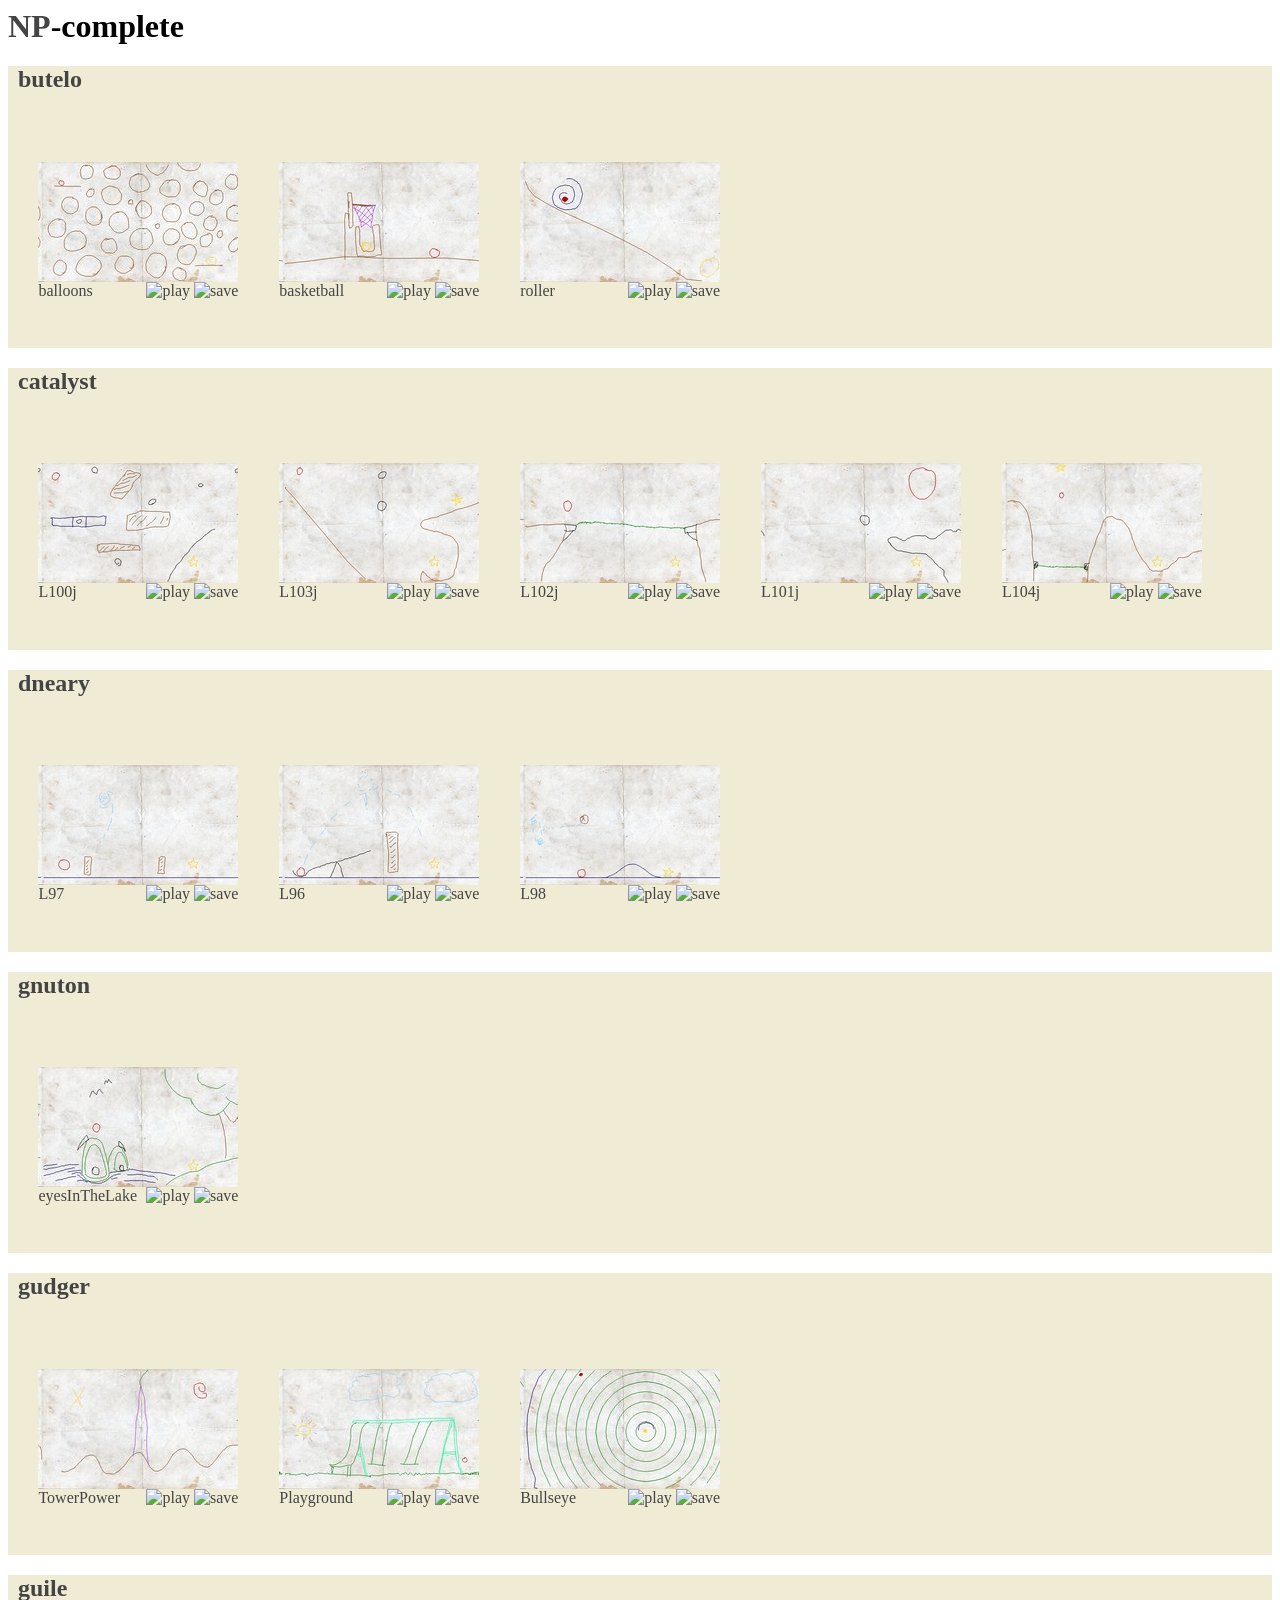
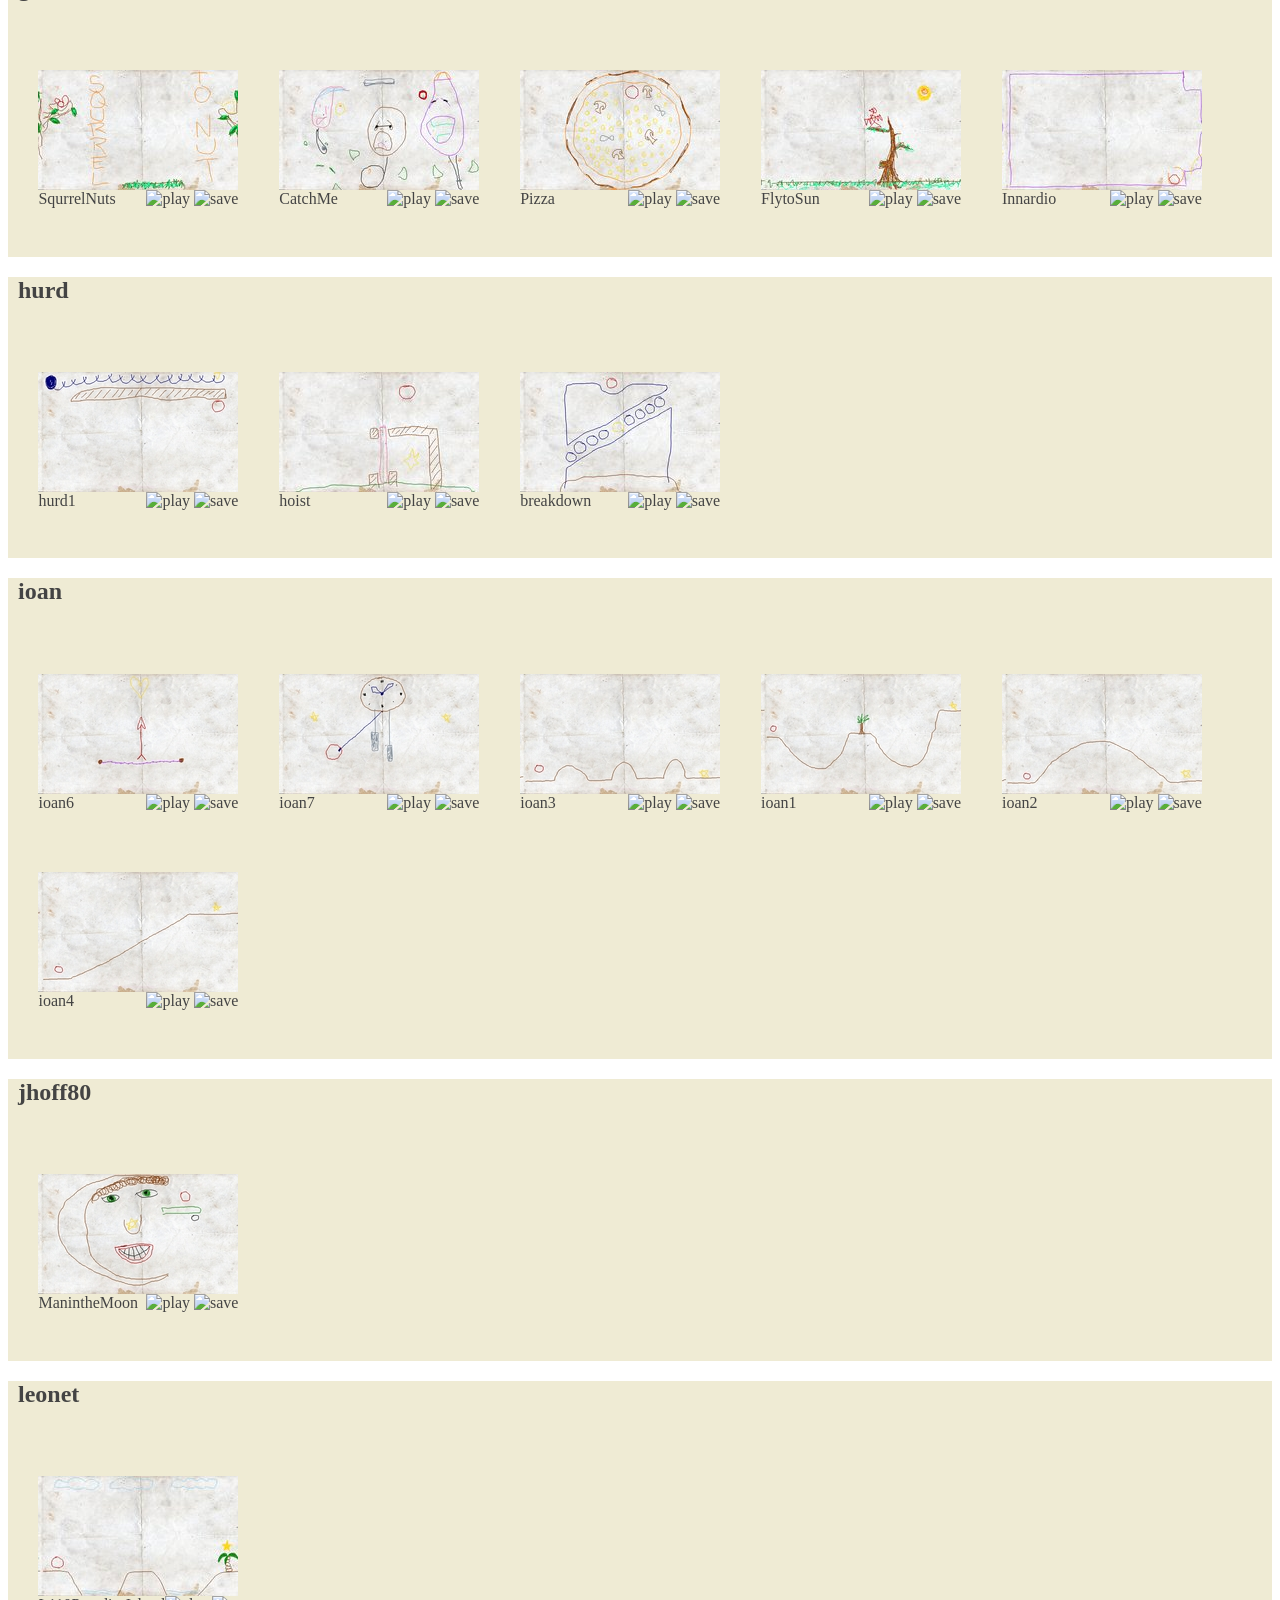
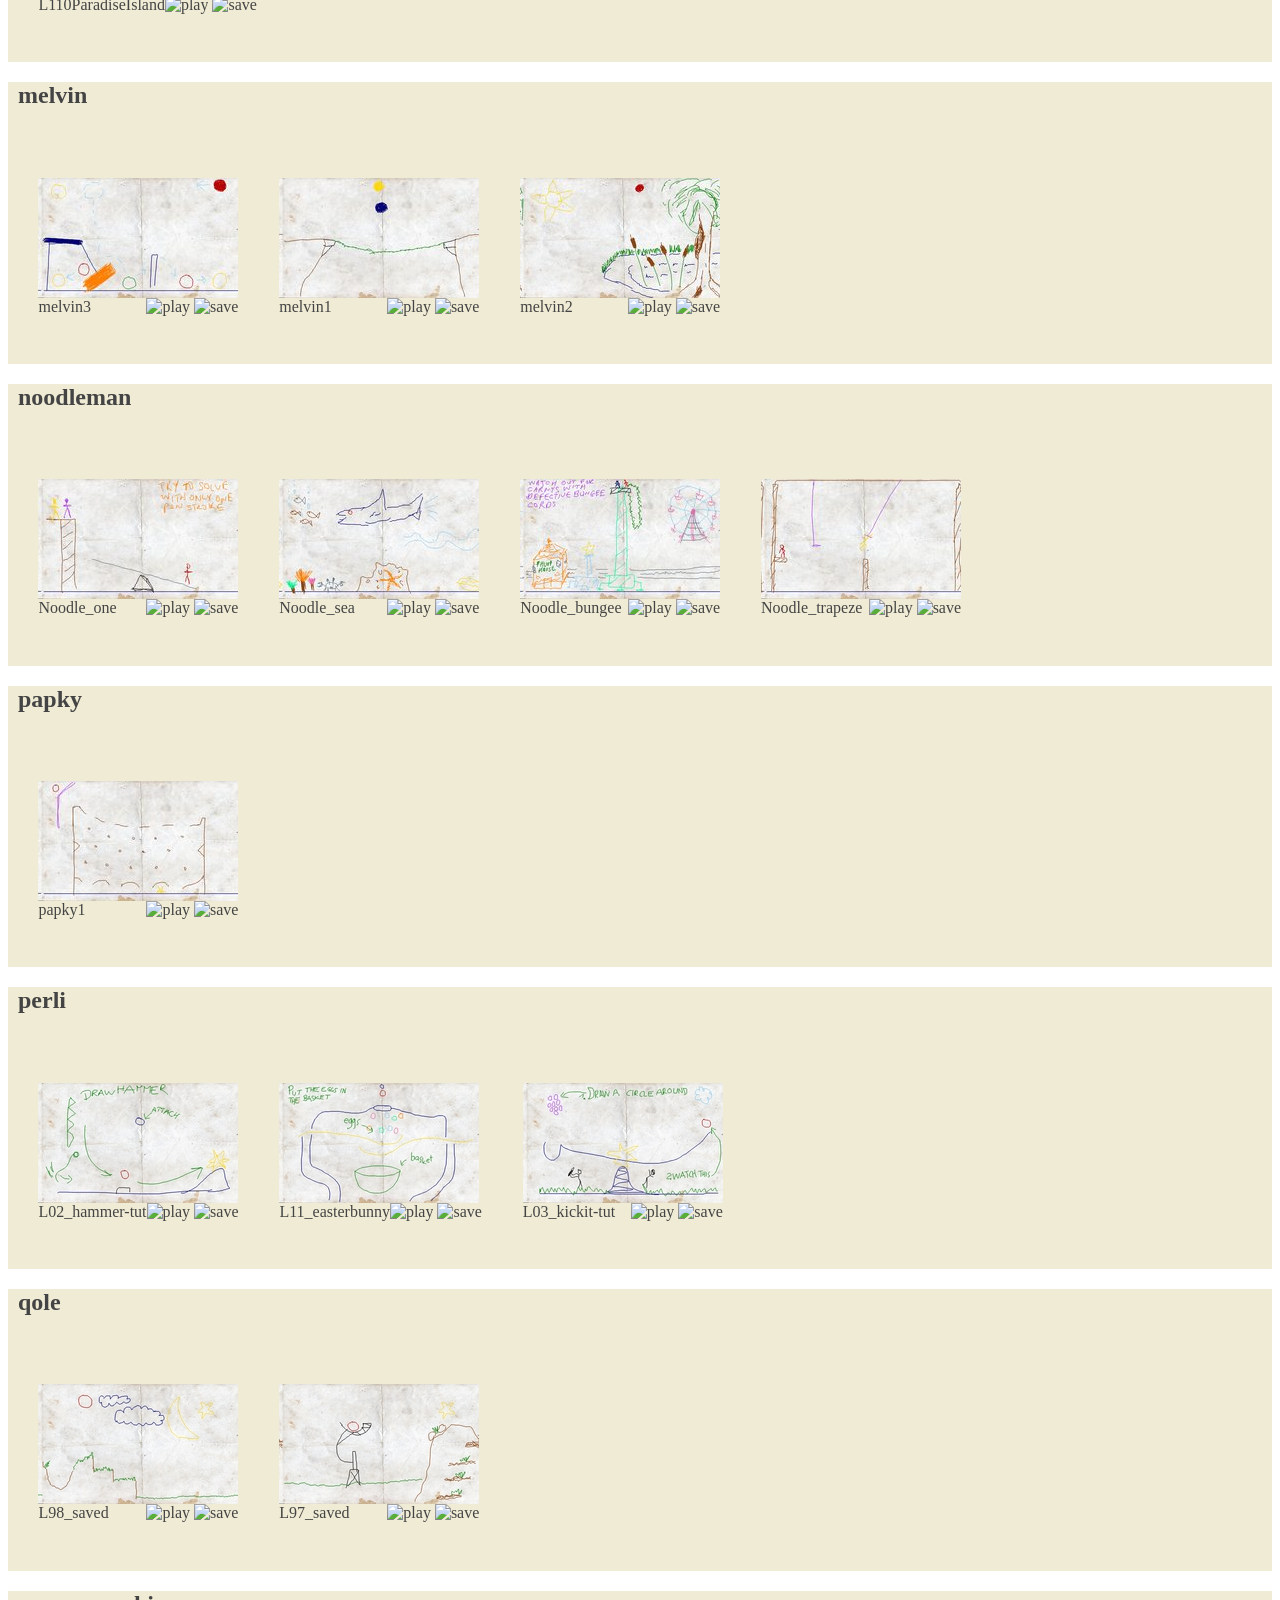
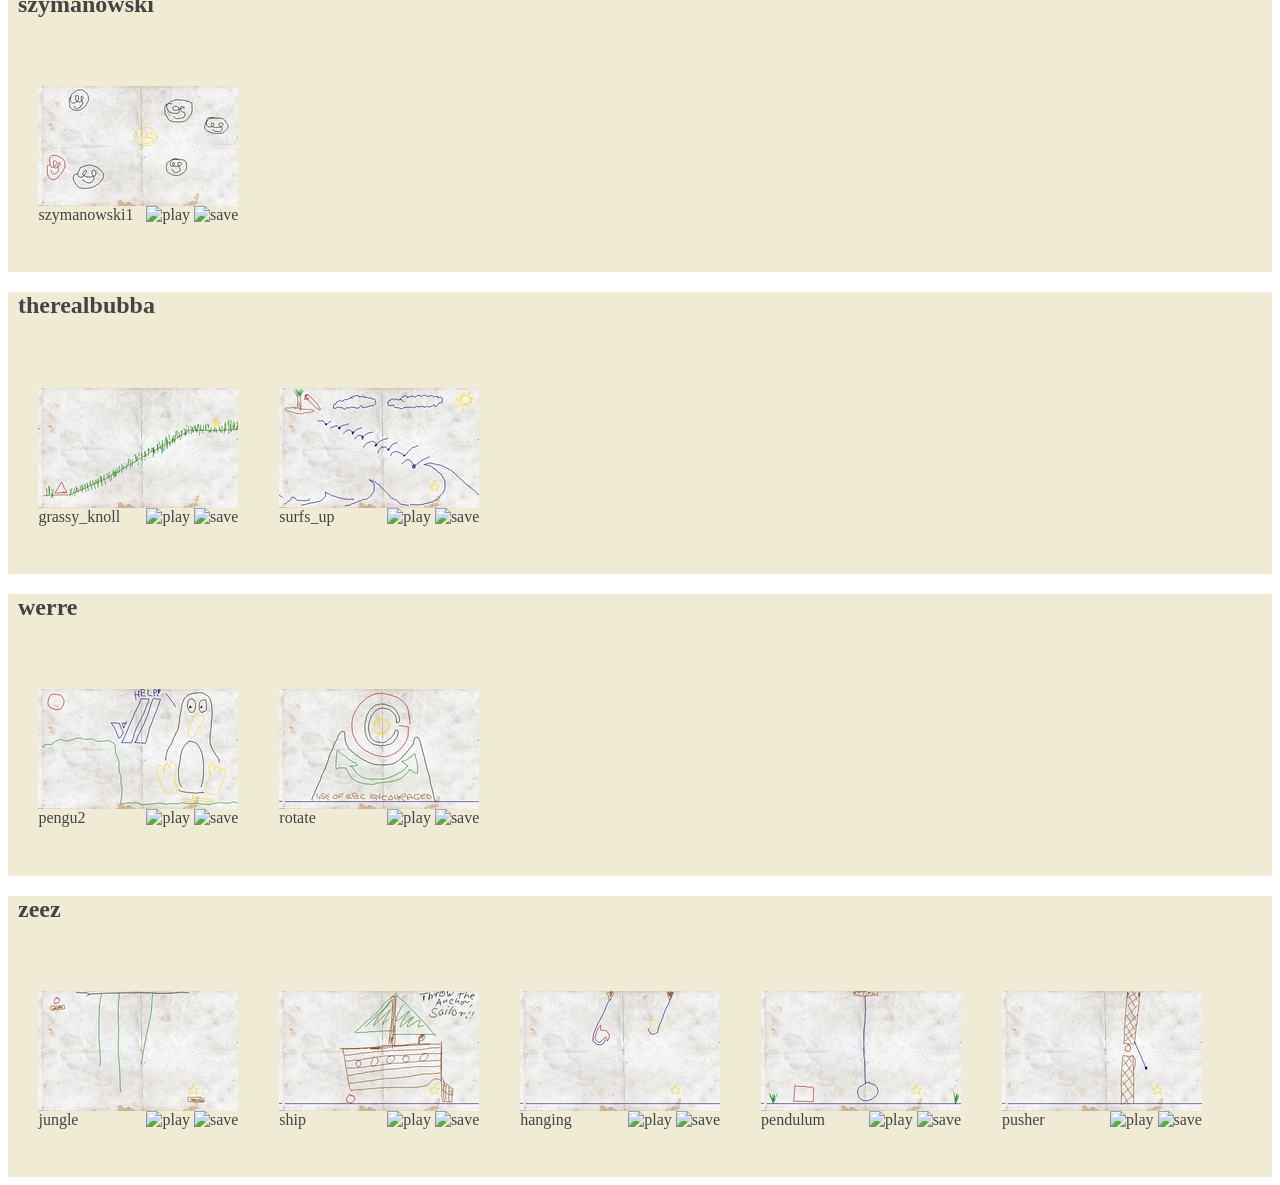
==== www/levels/index.html @ cb34d782 "remove spurious noodle_sea git-svn-id: https://vcs.maemo.org/svn/numptyphysics@88 2afca267-d0a4-46bd" ====
<html><head> <link rel="stylesheet" href="default.css" type="text/css"/></head><body> <link rel="alternate" type="application/rss+xml" title="RSS Level Feed." href="http://numptyphysics.garage.maemo.org/levels/npcomplete.rss"/> <div class=\"header\"> <h1><a href="http://numptyphysics.garage.maemo.org">NP</a>-complete</h1>
</div>
<div class="collection"><h2>butelo</h2><p>
<div class=spacer>&nbsp;</div>
<div class="level"><a href="http://numptyphysics.garage.maemo.org/levels/./butelo/balloons.nph"> <img src="thumbs/__butelo_balloons_nph.jpg"/><br> <span class="name">balloons</span></a> <span class="buttons"> <a href="http://numptyphysics.garage.maemo.org/levels/./butelo/balloons.nph"><img alt="play" src="/images/play.gif"/></a> <a href="./butelo/balloons.nph"><img alt="save" src="/images/save.gif"/></a> </span></div>
<div class="level"><a href="http://numptyphysics.garage.maemo.org/levels/./butelo/basketball.nph"> <img src="thumbs/__butelo_basketball_nph.jpg"/><br> <span class="name">basketball</span></a> <span class="buttons"> <a href="http://numptyphysics.garage.maemo.org/levels/./butelo/basketball.nph"><img alt="play" src="/images/play.gif"/></a> <a href="./butelo/basketball.nph"><img alt="save" src="/images/save.gif"/></a> </span></div>
<div class="level"><a href="http://numptyphysics.garage.maemo.org/levels/./butelo/roller.nph"> <img src="thumbs/__butelo_roller_nph.jpg"/><br> <span class="name">roller</span></a> <span class="buttons"> <a href="http://numptyphysics.garage.maemo.org/levels/./butelo/roller.nph"><img alt="play" src="/images/play.gif"/></a> <a href="./butelo/roller.nph"><img alt="save" src="/images/save.gif"/></a> </span></div>
<div class=spacer>&nbsp;</div>
</div>
<div class="collection"><h2>catalyst</h2><p>
<div class=spacer>&nbsp;</div>
<div class="level"><a href="http://numptyphysics.garage.maemo.org/levels/./catalyst/L100j.nph"> <img src="thumbs/__catalyst_L100j_nph.jpg"/><br> <span class="name">L100j</span></a> <span class="buttons"> <a href="http://numptyphysics.garage.maemo.org/levels/./catalyst/L100j.nph"><img alt="play" src="/images/play.gif"/></a> <a href="./catalyst/L100j.nph"><img alt="save" src="/images/save.gif"/></a> </span></div>
<div class="level"><a href="http://numptyphysics.garage.maemo.org/levels/./catalyst/L103j.nph"> <img src="thumbs/__catalyst_L103j_nph.jpg"/><br> <span class="name">L103j</span></a> <span class="buttons"> <a href="http://numptyphysics.garage.maemo.org/levels/./catalyst/L103j.nph"><img alt="play" src="/images/play.gif"/></a> <a href="./catalyst/L103j.nph"><img alt="save" src="/images/save.gif"/></a> </span></div>
<div class="level"><a href="http://numptyphysics.garage.maemo.org/levels/./catalyst/L102j.nph"> <img src="thumbs/__catalyst_L102j_nph.jpg"/><br> <span class="name">L102j</span></a> <span class="buttons"> <a href="http://numptyphysics.garage.maemo.org/levels/./catalyst/L102j.nph"><img alt="play" src="/images/play.gif"/></a> <a href="./catalyst/L102j.nph"><img alt="save" src="/images/save.gif"/></a> </span></div>
<div class="level"><a href="http://numptyphysics.garage.maemo.org/levels/./catalyst/L101j.nph"> <img src="thumbs/__catalyst_L101j_nph.jpg"/><br> <span class="name">L101j</span></a> <span class="buttons"> <a href="http://numptyphysics.garage.maemo.org/levels/./catalyst/L101j.nph"><img alt="play" src="/images/play.gif"/></a> <a href="./catalyst/L101j.nph"><img alt="save" src="/images/save.gif"/></a> </span></div>
<div class="level"><a href="http://numptyphysics.garage.maemo.org/levels/./catalyst/L104j.nph"> <img src="thumbs/__catalyst_L104j_nph.jpg"/><br> <span class="name">L104j</span></a> <span class="buttons"> <a href="http://numptyphysics.garage.maemo.org/levels/./catalyst/L104j.nph"><img alt="play" src="/images/play.gif"/></a> <a href="./catalyst/L104j.nph"><img alt="save" src="/images/save.gif"/></a> </span></div>
<div class=spacer>&nbsp;</div>
</div>
<div class="collection"><h2>dneary</h2><p>
<div class=spacer>&nbsp;</div>
<div class="level"><a href="http://numptyphysics.garage.maemo.org/levels/./dneary/L97.nph"> <img src="thumbs/__dneary_L97_nph.jpg"/><br> <span class="name">L97</span></a> <span class="buttons"> <a href="http://numptyphysics.garage.maemo.org/levels/./dneary/L97.nph"><img alt="play" src="/images/play.gif"/></a> <a href="./dneary/L97.nph"><img alt="save" src="/images/save.gif"/></a> </span></div>
<div class="level"><a href="http://numptyphysics.garage.maemo.org/levels/./dneary/L96.nph"> <img src="thumbs/__dneary_L96_nph.jpg"/><br> <span class="name">L96</span></a> <span class="buttons"> <a href="http://numptyphysics.garage.maemo.org/levels/./dneary/L96.nph"><img alt="play" src="/images/play.gif"/></a> <a href="./dneary/L96.nph"><img alt="save" src="/images/save.gif"/></a> </span></div>
<div class="level"><a href="http://numptyphysics.garage.maemo.org/levels/./dneary/L98.nph"> <img src="thumbs/__dneary_L98_nph.jpg"/><br> <span class="name">L98</span></a> <span class="buttons"> <a href="http://numptyphysics.garage.maemo.org/levels/./dneary/L98.nph"><img alt="play" src="/images/play.gif"/></a> <a href="./dneary/L98.nph"><img alt="save" src="/images/save.gif"/></a> </span></div>
<div class=spacer>&nbsp;</div>
</div>
<div class="collection"><h2>gnuton</h2><p>
<div class=spacer>&nbsp;</div>
<div class="level"><a href="http://numptyphysics.garage.maemo.org/levels/./gnuton/eyesInTheLake.nph"> <img src="thumbs/__gnuton_eyesInTheLake_nph.jpg"/><br> <span class="name">eyesInTheLake</span></a> <span class="buttons"> <a href="http://numptyphysics.garage.maemo.org/levels/./gnuton/eyesInTheLake.nph"><img alt="play" src="/images/play.gif"/></a> <a href="./gnuton/eyesInTheLake.nph"><img alt="save" src="/images/save.gif"/></a> </span></div>
<div class=spacer>&nbsp;</div>
</div>
<div class="collection"><h2>gudger</h2><p>
<div class=spacer>&nbsp;</div>
<div class="level"><a href="http://numptyphysics.garage.maemo.org/levels/./gudger/TowerPower.nph"> <img src="thumbs/__gudger_TowerPower_nph.jpg"/><br> <span class="name">TowerPower</span></a> <span class="buttons"> <a href="http://numptyphysics.garage.maemo.org/levels/./gudger/TowerPower.nph"><img alt="play" src="/images/play.gif"/></a> <a href="./gudger/TowerPower.nph"><img alt="save" src="/images/save.gif"/></a> </span></div>
<div class="level"><a href="http://numptyphysics.garage.maemo.org/levels/./gudger/Playground.nph"> <img src="thumbs/__gudger_Playground_nph.jpg"/><br> <span class="name">Playground</span></a> <span class="buttons"> <a href="http://numptyphysics.garage.maemo.org/levels/./gudger/Playground.nph"><img alt="play" src="/images/play.gif"/></a> <a href="./gudger/Playground.nph"><img alt="save" src="/images/save.gif"/></a> </span></div>
<div class="level"><a href="http://numptyphysics.garage.maemo.org/levels/./gudger/Bullseye.nph"> <img src="thumbs/__gudger_Bullseye_nph.jpg"/><br> <span class="name">Bullseye</span></a> <span class="buttons"> <a href="http://numptyphysics.garage.maemo.org/levels/./gudger/Bullseye.nph"><img alt="play" src="/images/play.gif"/></a> <a href="./gudger/Bullseye.nph"><img alt="save" src="/images/save.gif"/></a> </span></div>
<div class=spacer>&nbsp;</div>
</div>
<div class="collection"><h2>guile</h2><p>
<div class=spacer>&nbsp;</div>
<div class="level"><a href="http://numptyphysics.garage.maemo.org/levels/./guile/SqurrelNuts.nph"> <img src="thumbs/__guile_SqurrelNuts_nph.jpg"/><br> <span class="name">SqurrelNuts</span></a> <span class="buttons"> <a href="http://numptyphysics.garage.maemo.org/levels/./guile/SqurrelNuts.nph"><img alt="play" src="/images/play.gif"/></a> <a href="./guile/SqurrelNuts.nph"><img alt="save" src="/images/save.gif"/></a> </span></div>
<div class="level"><a href="http://numptyphysics.garage.maemo.org/levels/./guile/CatchMe.nph"> <img src="thumbs/__guile_CatchMe_nph.jpg"/><br> <span class="name">CatchMe</span></a> <span class="buttons"> <a href="http://numptyphysics.garage.maemo.org/levels/./guile/CatchMe.nph"><img alt="play" src="/images/play.gif"/></a> <a href="./guile/CatchMe.nph"><img alt="save" src="/images/save.gif"/></a> </span></div>
<div class="level"><a href="http://numptyphysics.garage.maemo.org/levels/./guile/Pizza.nph"> <img src="thumbs/__guile_Pizza_nph.jpg"/><br> <span class="name">Pizza</span></a> <span class="buttons"> <a href="http://numptyphysics.garage.maemo.org/levels/./guile/Pizza.nph"><img alt="play" src="/images/play.gif"/></a> <a href="./guile/Pizza.nph"><img alt="save" src="/images/save.gif"/></a> </span></div>
<div class="level"><a href="http://numptyphysics.garage.maemo.org/levels/./guile/FlytoSun.nph"> <img src="thumbs/__guile_FlytoSun_nph.jpg"/><br> <span class="name">FlytoSun</span></a> <span class="buttons"> <a href="http://numptyphysics.garage.maemo.org/levels/./guile/FlytoSun.nph"><img alt="play" src="/images/play.gif"/></a> <a href="./guile/FlytoSun.nph"><img alt="save" src="/images/save.gif"/></a> </span></div>
<div class="level"><a href="http://numptyphysics.garage.maemo.org/levels/./guile/Innardio.nph"> <img src="thumbs/__guile_Innardio_nph.jpg"/><br> <span class="name">Innardio</span></a> <span class="buttons"> <a href="http://numptyphysics.garage.maemo.org/levels/./guile/Innardio.nph"><img alt="play" src="/images/play.gif"/></a> <a href="./guile/Innardio.nph"><img alt="save" src="/images/save.gif"/></a> </span></div>
<div class=spacer>&nbsp;</div>
</div>
<div class="collection"><h2>hurd</h2><p>
<div class=spacer>&nbsp;</div>
<div class="level"><a href="http://numptyphysics.garage.maemo.org/levels/./hurd/hurd1.nph"> <img src="thumbs/__hurd_hurd1_nph.jpg"/><br> <span class="name">hurd1</span></a> <span class="buttons"> <a href="http://numptyphysics.garage.maemo.org/levels/./hurd/hurd1.nph"><img alt="play" src="/images/play.gif"/></a> <a href="./hurd/hurd1.nph"><img alt="save" src="/images/save.gif"/></a> </span></div>
<div class="level"><a href="http://numptyphysics.garage.maemo.org/levels/./hurd/hoist.nph"> <img src="thumbs/__hurd_hoist_nph.jpg"/><br> <span class="name">hoist</span></a> <span class="buttons"> <a href="http://numptyphysics.garage.maemo.org/levels/./hurd/hoist.nph"><img alt="play" src="/images/play.gif"/></a> <a href="./hurd/hoist.nph"><img alt="save" src="/images/save.gif"/></a> </span></div>
<div class="level"><a href="http://numptyphysics.garage.maemo.org/levels/./hurd/breakdown.nph"> <img src="thumbs/__hurd_breakdown_nph.jpg"/><br> <span class="name">breakdown</span></a> <span class="buttons"> <a href="http://numptyphysics.garage.maemo.org/levels/./hurd/breakdown.nph"><img alt="play" src="/images/play.gif"/></a> <a href="./hurd/breakdown.nph"><img alt="save" src="/images/save.gif"/></a> </span></div>
<div class=spacer>&nbsp;</div>
</div>
<div class="collection"><h2>ioan</h2><p>
<div class=spacer>&nbsp;</div>
<div class="level"><a href="http://numptyphysics.garage.maemo.org/levels/./ioan/ioan6.nph"> <img src="thumbs/__ioan_ioan6_nph.jpg"/><br> <span class="name">ioan6</span></a> <span class="buttons"> <a href="http://numptyphysics.garage.maemo.org/levels/./ioan/ioan6.nph"><img alt="play" src="/images/play.gif"/></a> <a href="./ioan/ioan6.nph"><img alt="save" src="/images/save.gif"/></a> </span></div>
<div class="level"><a href="http://numptyphysics.garage.maemo.org/levels/./ioan/ioan7.nph"> <img src="thumbs/__ioan_ioan7_nph.jpg"/><br> <span class="name">ioan7</span></a> <span class="buttons"> <a href="http://numptyphysics.garage.maemo.org/levels/./ioan/ioan7.nph"><img alt="play" src="/images/play.gif"/></a> <a href="./ioan/ioan7.nph"><img alt="save" src="/images/save.gif"/></a> </span></div>
<div class="level"><a href="http://numptyphysics.garage.maemo.org/levels/./ioan/ioan3.nph"> <img src="thumbs/__ioan_ioan3_nph.jpg"/><br> <span class="name">ioan3</span></a> <span class="buttons"> <a href="http://numptyphysics.garage.maemo.org/levels/./ioan/ioan3.nph"><img alt="play" src="/images/play.gif"/></a> <a href="./ioan/ioan3.nph"><img alt="save" src="/images/save.gif"/></a> </span></div>
<div class="level"><a href="http://numptyphysics.garage.maemo.org/levels/./ioan/ioan1.nph"> <img src="thumbs/__ioan_ioan1_nph.jpg"/><br> <span class="name">ioan1</span></a> <span class="buttons"> <a href="http://numptyphysics.garage.maemo.org/levels/./ioan/ioan1.nph"><img alt="play" src="/images/play.gif"/></a> <a href="./ioan/ioan1.nph"><img alt="save" src="/images/save.gif"/></a> </span></div>
<div class="level"><a href="http://numptyphysics.garage.maemo.org/levels/./ioan/ioan2.nph"> <img src="thumbs/__ioan_ioan2_nph.jpg"/><br> <span class="name">ioan2</span></a> <span class="buttons"> <a href="http://numptyphysics.garage.maemo.org/levels/./ioan/ioan2.nph"><img alt="play" src="/images/play.gif"/></a> <a href="./ioan/ioan2.nph"><img alt="save" src="/images/save.gif"/></a> </span></div>
<div class="level"><a href="http://numptyphysics.garage.maemo.org/levels/./ioan/ioan4.nph"> <img src="thumbs/__ioan_ioan4_nph.jpg"/><br> <span class="name">ioan4</span></a> <span class="buttons"> <a href="http://numptyphysics.garage.maemo.org/levels/./ioan/ioan4.nph"><img alt="play" src="/images/play.gif"/></a> <a href="./ioan/ioan4.nph"><img alt="save" src="/images/save.gif"/></a> </span></div>
<div class=spacer>&nbsp;</div>
</div>
<div class="collection"><h2>jhoff80</h2><p>
<div class=spacer>&nbsp;</div>
<div class="level"><a href="http://numptyphysics.garage.maemo.org/levels/./jhoff80/ManintheMoon.nph"> <img src="thumbs/__jhoff80_ManintheMoon_nph.jpg"/><br> <span class="name">ManintheMoon</span></a> <span class="buttons"> <a href="http://numptyphysics.garage.maemo.org/levels/./jhoff80/ManintheMoon.nph"><img alt="play" src="/images/play.gif"/></a> <a href="./jhoff80/ManintheMoon.nph"><img alt="save" src="/images/save.gif"/></a> </span></div>
<div class=spacer>&nbsp;</div>
</div>
<div class="collection"><h2>leonet</h2><p>
<div class=spacer>&nbsp;</div>
<div class="level"><a href="http://numptyphysics.garage.maemo.org/levels/./leonet/L110ParadiseIsland.nph"> <img src="thumbs/__leonet_L110ParadiseIsland_nph.jpg"/><br> <span class="name">L110ParadiseIsland</span></a> <span class="buttons"> <a href="http://numptyphysics.garage.maemo.org/levels/./leonet/L110ParadiseIsland.nph"><img alt="play" src="/images/play.gif"/></a> <a href="./leonet/L110ParadiseIsland.nph"><img alt="save" src="/images/save.gif"/></a> </span></div>
<div class=spacer>&nbsp;</div>
</div>
<div class="collection"><h2>melvin</h2><p>
<div class=spacer>&nbsp;</div>
<div class="level"><a href="http://numptyphysics.garage.maemo.org/levels/./melvin/melvin3.nph"> <img src="thumbs/__melvin_melvin3_nph.jpg"/><br> <span class="name">melvin3</span></a> <span class="buttons"> <a href="http://numptyphysics.garage.maemo.org/levels/./melvin/melvin3.nph"><img alt="play" src="/images/play.gif"/></a> <a href="./melvin/melvin3.nph"><img alt="save" src="/images/save.gif"/></a> </span></div>
<div class="level"><a href="http://numptyphysics.garage.maemo.org/levels/./melvin/melvin1.nph"> <img src="thumbs/__melvin_melvin1_nph.jpg"/><br> <span class="name">melvin1</span></a> <span class="buttons"> <a href="http://numptyphysics.garage.maemo.org/levels/./melvin/melvin1.nph"><img alt="play" src="/images/play.gif"/></a> <a href="./melvin/melvin1.nph"><img alt="save" src="/images/save.gif"/></a> </span></div>
<div class="level"><a href="http://numptyphysics.garage.maemo.org/levels/./melvin/melvin2.nph"> <img src="thumbs/__melvin_melvin2_nph.jpg"/><br> <span class="name">melvin2</span></a> <span class="buttons"> <a href="http://numptyphysics.garage.maemo.org/levels/./melvin/melvin2.nph"><img alt="play" src="/images/play.gif"/></a> <a href="./melvin/melvin2.nph"><img alt="save" src="/images/save.gif"/></a> </span></div>
<div class=spacer>&nbsp;</div>
</div>
<div class="collection"><h2>noodleman</h2><p>
<div class=spacer>&nbsp;</div>
<div class="level"><a href="http://numptyphysics.garage.maemo.org/levels/./noodleman/Noodle_one.nph"> <img src="thumbs/__noodleman_Noodle_one_nph.jpg"/><br> <span class="name">Noodle_one</span></a> <span class="buttons"> <a href="http://numptyphysics.garage.maemo.org/levels/./noodleman/Noodle_one.nph"><img alt="play" src="/images/play.gif"/></a> <a href="./noodleman/Noodle_one.nph"><img alt="save" src="/images/save.gif"/></a> </span></div>
<div class="level"><a href="http://numptyphysics.garage.maemo.org/levels/./noodleman/Noodle_sea.nph"> <img src="thumbs/__noodleman_Noodle_sea_nph.jpg"/><br> <span class="name">Noodle_sea</span></a> <span class="buttons"> <a href="http://numptyphysics.garage.maemo.org/levels/./noodleman/Noodle_sea.nph"><img alt="play" src="/images/play.gif"/></a> <a href="./noodleman/Noodle_sea.nph"><img alt="save" src="/images/save.gif"/></a> </span></div>
<div class="level"><a href="http://numptyphysics.garage.maemo.org/levels/./noodleman/Noodle_bungee.nph"> <img src="thumbs/__noodleman_Noodle_bungee_nph.jpg"/><br> <span class="name">Noodle_bungee</span></a> <span class="buttons"> <a href="http://numptyphysics.garage.maemo.org/levels/./noodleman/Noodle_bungee.nph"><img alt="play" src="/images/play.gif"/></a> <a href="./noodleman/Noodle_bungee.nph"><img alt="save" src="/images/save.gif"/></a> </span></div>
<div class="level"><a href="http://numptyphysics.garage.maemo.org/levels/./noodleman/Noodle_trapeze.nph"> <img src="thumbs/__noodleman_Noodle_trapeze_nph.jpg"/><br> <span class="name">Noodle_trapeze</span></a> <span class="buttons"> <a href="http://numptyphysics.garage.maemo.org/levels/./noodleman/Noodle_trapeze.nph"><img alt="play" src="/images/play.gif"/></a> <a href="./noodleman/Noodle_trapeze.nph"><img alt="save" src="/images/save.gif"/></a> </span></div>
<div class=spacer>&nbsp;</div>
</div>
<div class="collection"><h2>papky</h2><p>
<div class=spacer>&nbsp;</div>
<div class="level"><a href="http://numptyphysics.garage.maemo.org/levels/./papky/papky1.nph"> <img src="thumbs/__papky_papky1_nph.jpg"/><br> <span class="name">papky1</span></a> <span class="buttons"> <a href="http://numptyphysics.garage.maemo.org/levels/./papky/papky1.nph"><img alt="play" src="/images/play.gif"/></a> <a href="./papky/papky1.nph"><img alt="save" src="/images/save.gif"/></a> </span></div>
<div class=spacer>&nbsp;</div>
</div>
<div class="collection"><h2>perli</h2><p>
<div class=spacer>&nbsp;</div>
<div class="level"><a href="http://numptyphysics.garage.maemo.org/levels/./perli/L02_hammer-tut.nph"> <img src="thumbs/__perli_L02_hammer-tut_nph.jpg"/><br> <span class="name">L02_hammer-tut</span></a> <span class="buttons"> <a href="http://numptyphysics.garage.maemo.org/levels/./perli/L02_hammer-tut.nph"><img alt="play" src="/images/play.gif"/></a> <a href="./perli/L02_hammer-tut.nph"><img alt="save" src="/images/save.gif"/></a> </span></div>
<div class="level"><a href="http://numptyphysics.garage.maemo.org/levels/./perli/L11_easterbunny.nph"> <img src="thumbs/__perli_L11_easterbunny_nph.jpg"/><br> <span class="name">L11_easterbunny</span></a> <span class="buttons"> <a href="http://numptyphysics.garage.maemo.org/levels/./perli/L11_easterbunny.nph"><img alt="play" src="/images/play.gif"/></a> <a href="./perli/L11_easterbunny.nph"><img alt="save" src="/images/save.gif"/></a> </span></div>
<div class="level"><a href="http://numptyphysics.garage.maemo.org/levels/./perli/L03_kickit-tut.nph"> <img src="thumbs/__perli_L03_kickit-tut_nph.jpg"/><br> <span class="name">L03_kickit-tut</span></a> <span class="buttons"> <a href="http://numptyphysics.garage.maemo.org/levels/./perli/L03_kickit-tut.nph"><img alt="play" src="/images/play.gif"/></a> <a href="./perli/L03_kickit-tut.nph"><img alt="save" src="/images/save.gif"/></a> </span></div>
<div class=spacer>&nbsp;</div>
</div>
<div class="collection"><h2>qole</h2><p>
<div class=spacer>&nbsp;</div>
<div class="level"><a href="http://numptyphysics.garage.maemo.org/levels/./qole/L98_saved.nph"> <img src="thumbs/__qole_L98_saved_nph.jpg"/><br> <span class="name">L98_saved</span></a> <span class="buttons"> <a href="http://numptyphysics.garage.maemo.org/levels/./qole/L98_saved.nph"><img alt="play" src="/images/play.gif"/></a> <a href="./qole/L98_saved.nph"><img alt="save" src="/images/save.gif"/></a> </span></div>
<div class="level"><a href="http://numptyphysics.garage.maemo.org/levels/./qole/L97_saved.nph"> <img src="thumbs/__qole_L97_saved_nph.jpg"/><br> <span class="name">L97_saved</span></a> <span class="buttons"> <a href="http://numptyphysics.garage.maemo.org/levels/./qole/L97_saved.nph"><img alt="play" src="/images/play.gif"/></a> <a href="./qole/L97_saved.nph"><img alt="save" src="/images/save.gif"/></a> </span></div>
<div class=spacer>&nbsp;</div>
</div>
<div class="collection"><h2>szymanowski</h2><p>
<div class=spacer>&nbsp;</div>
<div class="level"><a href="http://numptyphysics.garage.maemo.org/levels/./szymanowski/szymanowski1.nph"> <img src="thumbs/__szymanowski_szymanowski1_nph.jpg"/><br> <span class="name">szymanowski1</span></a> <span class="buttons"> <a href="http://numptyphysics.garage.maemo.org/levels/./szymanowski/szymanowski1.nph"><img alt="play" src="/images/play.gif"/></a> <a href="./szymanowski/szymanowski1.nph"><img alt="save" src="/images/save.gif"/></a> </span></div>
<div class=spacer>&nbsp;</div>
</div>
<div class="collection"><h2>therealbubba</h2><p>
<div class=spacer>&nbsp;</div>
<div class="level"><a href="http://numptyphysics.garage.maemo.org/levels/./therealbubba/grassy_knoll.nph"> <img src="thumbs/__therealbubba_grassy_knoll_nph.jpg"/><br> <span class="name">grassy_knoll</span></a> <span class="buttons"> <a href="http://numptyphysics.garage.maemo.org/levels/./therealbubba/grassy_knoll.nph"><img alt="play" src="/images/play.gif"/></a> <a href="./therealbubba/grassy_knoll.nph"><img alt="save" src="/images/save.gif"/></a> </span></div>
<div class="level"><a href="http://numptyphysics.garage.maemo.org/levels/./therealbubba/surfs_up.nph"> <img src="thumbs/__therealbubba_surfs_up_nph.jpg"/><br> <span class="name">surfs_up</span></a> <span class="buttons"> <a href="http://numptyphysics.garage.maemo.org/levels/./therealbubba/surfs_up.nph"><img alt="play" src="/images/play.gif"/></a> <a href="./therealbubba/surfs_up.nph"><img alt="save" src="/images/save.gif"/></a> </span></div>
<div class=spacer>&nbsp;</div>
</div>
<div class="collection"><h2>werre</h2><p>
<div class=spacer>&nbsp;</div>
<div class="level"><a href="http://numptyphysics.garage.maemo.org/levels/./werre/pengu2.nph"> <img src="thumbs/__werre_pengu2_nph.jpg"/><br> <span class="name">pengu2</span></a> <span class="buttons"> <a href="http://numptyphysics.garage.maemo.org/levels/./werre/pengu2.nph"><img alt="play" src="/images/play.gif"/></a> <a href="./werre/pengu2.nph"><img alt="save" src="/images/save.gif"/></a> </span></div>
<div class="level"><a href="http://numptyphysics.garage.maemo.org/levels/./werre/rotate.nph"> <img src="thumbs/__werre_rotate_nph.jpg"/><br> <span class="name">rotate</span></a> <span class="buttons"> <a href="http://numptyphysics.garage.maemo.org/levels/./werre/rotate.nph"><img alt="play" src="/images/play.gif"/></a> <a href="./werre/rotate.nph"><img alt="save" src="/images/save.gif"/></a> </span></div>
<div class=spacer>&nbsp;</div>
</div>
<div class="collection"><h2>zeez</h2><p>
<div class=spacer>&nbsp;</div>
<div class="level"><a href="http://numptyphysics.garage.maemo.org/levels/./zeez/jungle.nph"> <img src="thumbs/__zeez_jungle_nph.jpg"/><br> <span class="name">jungle</span></a> <span class="buttons"> <a href="http://numptyphysics.garage.maemo.org/levels/./zeez/jungle.nph"><img alt="play" src="/images/play.gif"/></a> <a href="./zeez/jungle.nph"><img alt="save" src="/images/save.gif"/></a> </span></div>
<div class="level"><a href="http://numptyphysics.garage.maemo.org/levels/./zeez/ship.nph"> <img src="thumbs/__zeez_ship_nph.jpg"/><br> <span class="name">ship</span></a> <span class="buttons"> <a href="http://numptyphysics.garage.maemo.org/levels/./zeez/ship.nph"><img alt="play" src="/images/play.gif"/></a> <a href="./zeez/ship.nph"><img alt="save" src="/images/save.gif"/></a> </span></div>
<div class="level"><a href="http://numptyphysics.garage.maemo.org/levels/./zeez/hanging.nph"> <img src="thumbs/__zeez_hanging_nph.jpg"/><br> <span class="name">hanging</span></a> <span class="buttons"> <a href="http://numptyphysics.garage.maemo.org/levels/./zeez/hanging.nph"><img alt="play" src="/images/play.gif"/></a> <a href="./zeez/hanging.nph"><img alt="save" src="/images/save.gif"/></a> </span></div>
<div class="level"><a href="http://numptyphysics.garage.maemo.org/levels/./zeez/pendulum.nph"> <img src="thumbs/__zeez_pendulum_nph.jpg"/><br> <span class="name">pendulum</span></a> <span class="buttons"> <a href="http://numptyphysics.garage.maemo.org/levels/./zeez/pendulum.nph"><img alt="play" src="/images/play.gif"/></a> <a href="./zeez/pendulum.nph"><img alt="save" src="/images/save.gif"/></a> </span></div>
<div class="level"><a href="http://numptyphysics.garage.maemo.org/levels/./zeez/pusher.nph"> <img src="thumbs/__zeez_pusher_nph.jpg"/><br> <span class="name">pusher</span></a> <span class="buttons"> <a href="http://numptyphysics.garage.maemo.org/levels/./zeez/pusher.nph"><img alt="play" src="/images/play.gif"/></a> <a href="./zeez/pusher.nph"><img alt="save" src="/images/save.gif"/></a> </span></div>
<div class=spacer>&nbsp;</div>
</div>
</body></html>
---- www/levels/default.css ----
div.header {
border: 8px #ffffff;
background: #efebd4;
padding-left: 10px;
padding-right: 10px;
text-align: center;
}
div.collection {
border: 8px #ffffff;
background: #efebd4;
padding-left: 10px;
padding-right: 10px;
}
div.collection h2 {
color: #444444;
}
div.level {
margin: 10px auto;	
border: 8px dashed #0000;
float: left;
padding: 1%;
text-align: left;
}
span.buttons {
float: right;
}
span.name {
float: left;
}
div.spacer {
clear: both;
}
a:link {
text-decoration: none;
color: #444444;
}
a:visited {
text-decoration: none;
color: #444444;
}
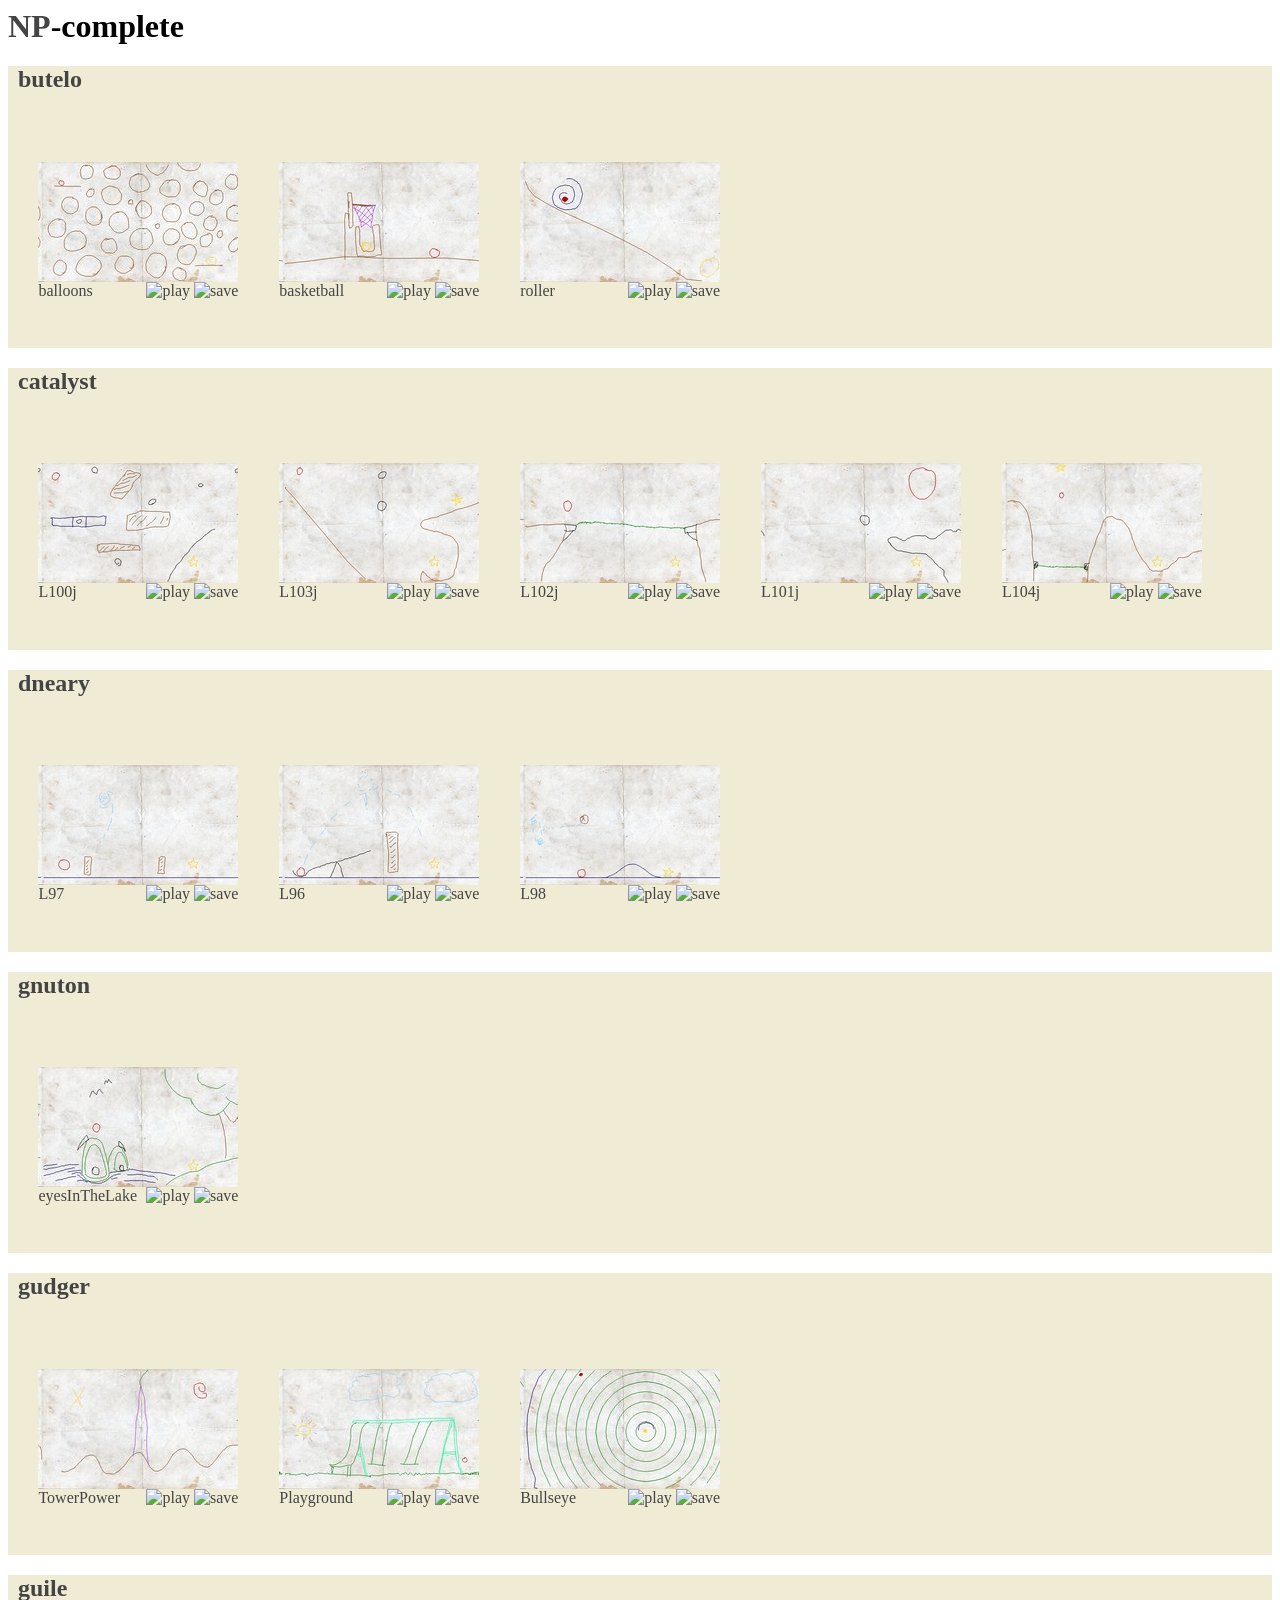
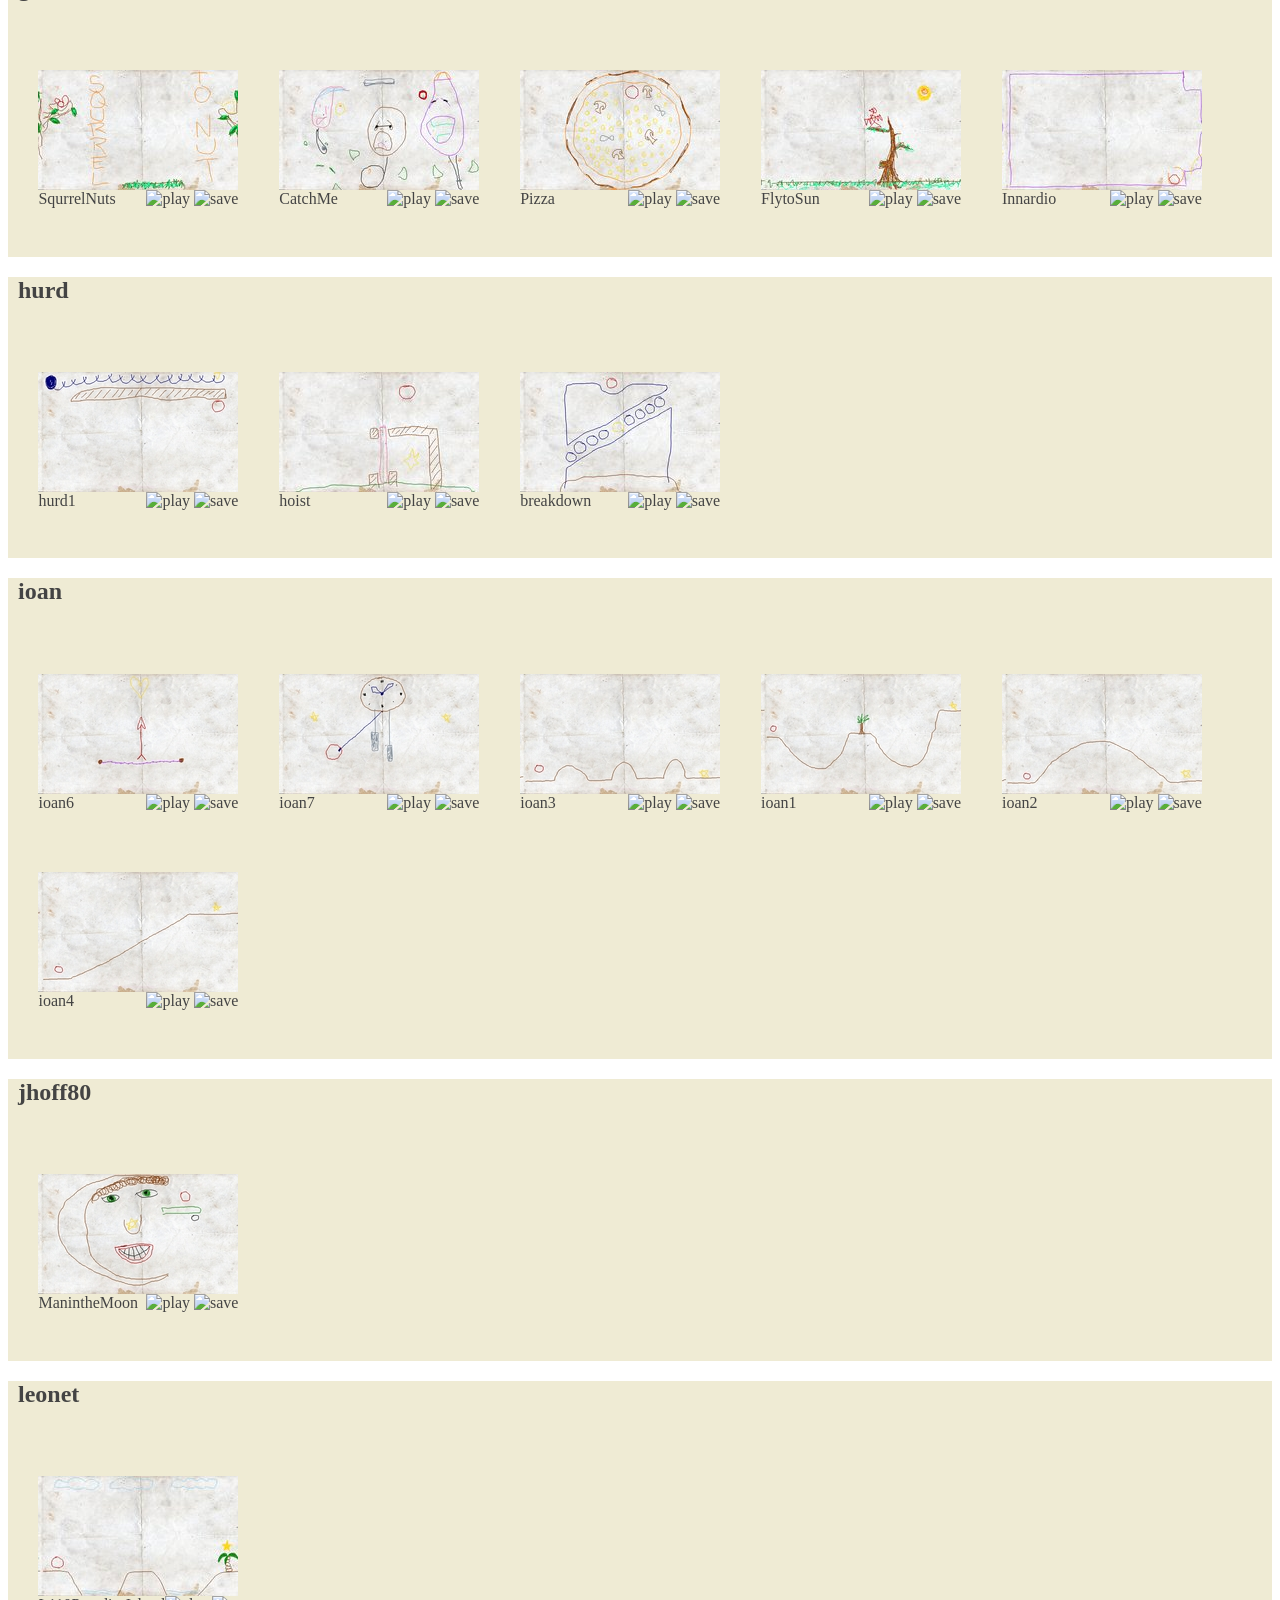
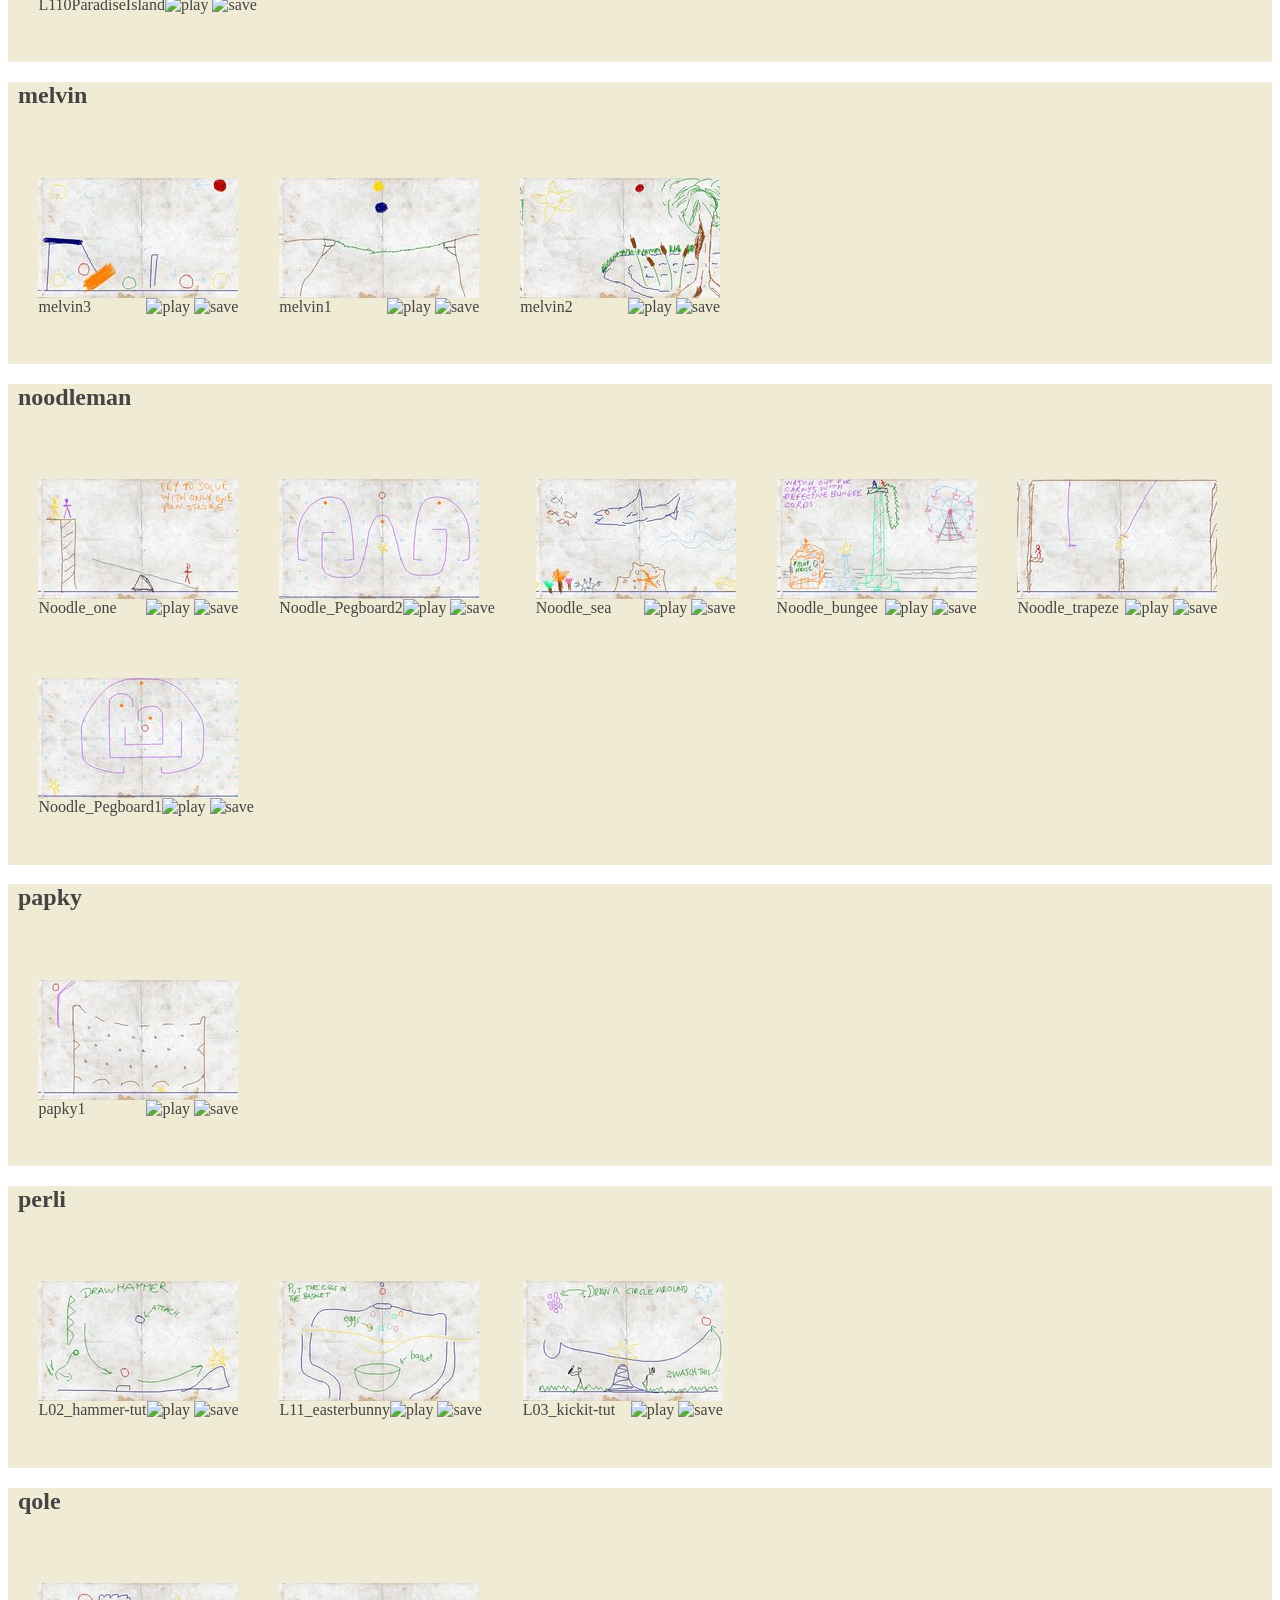
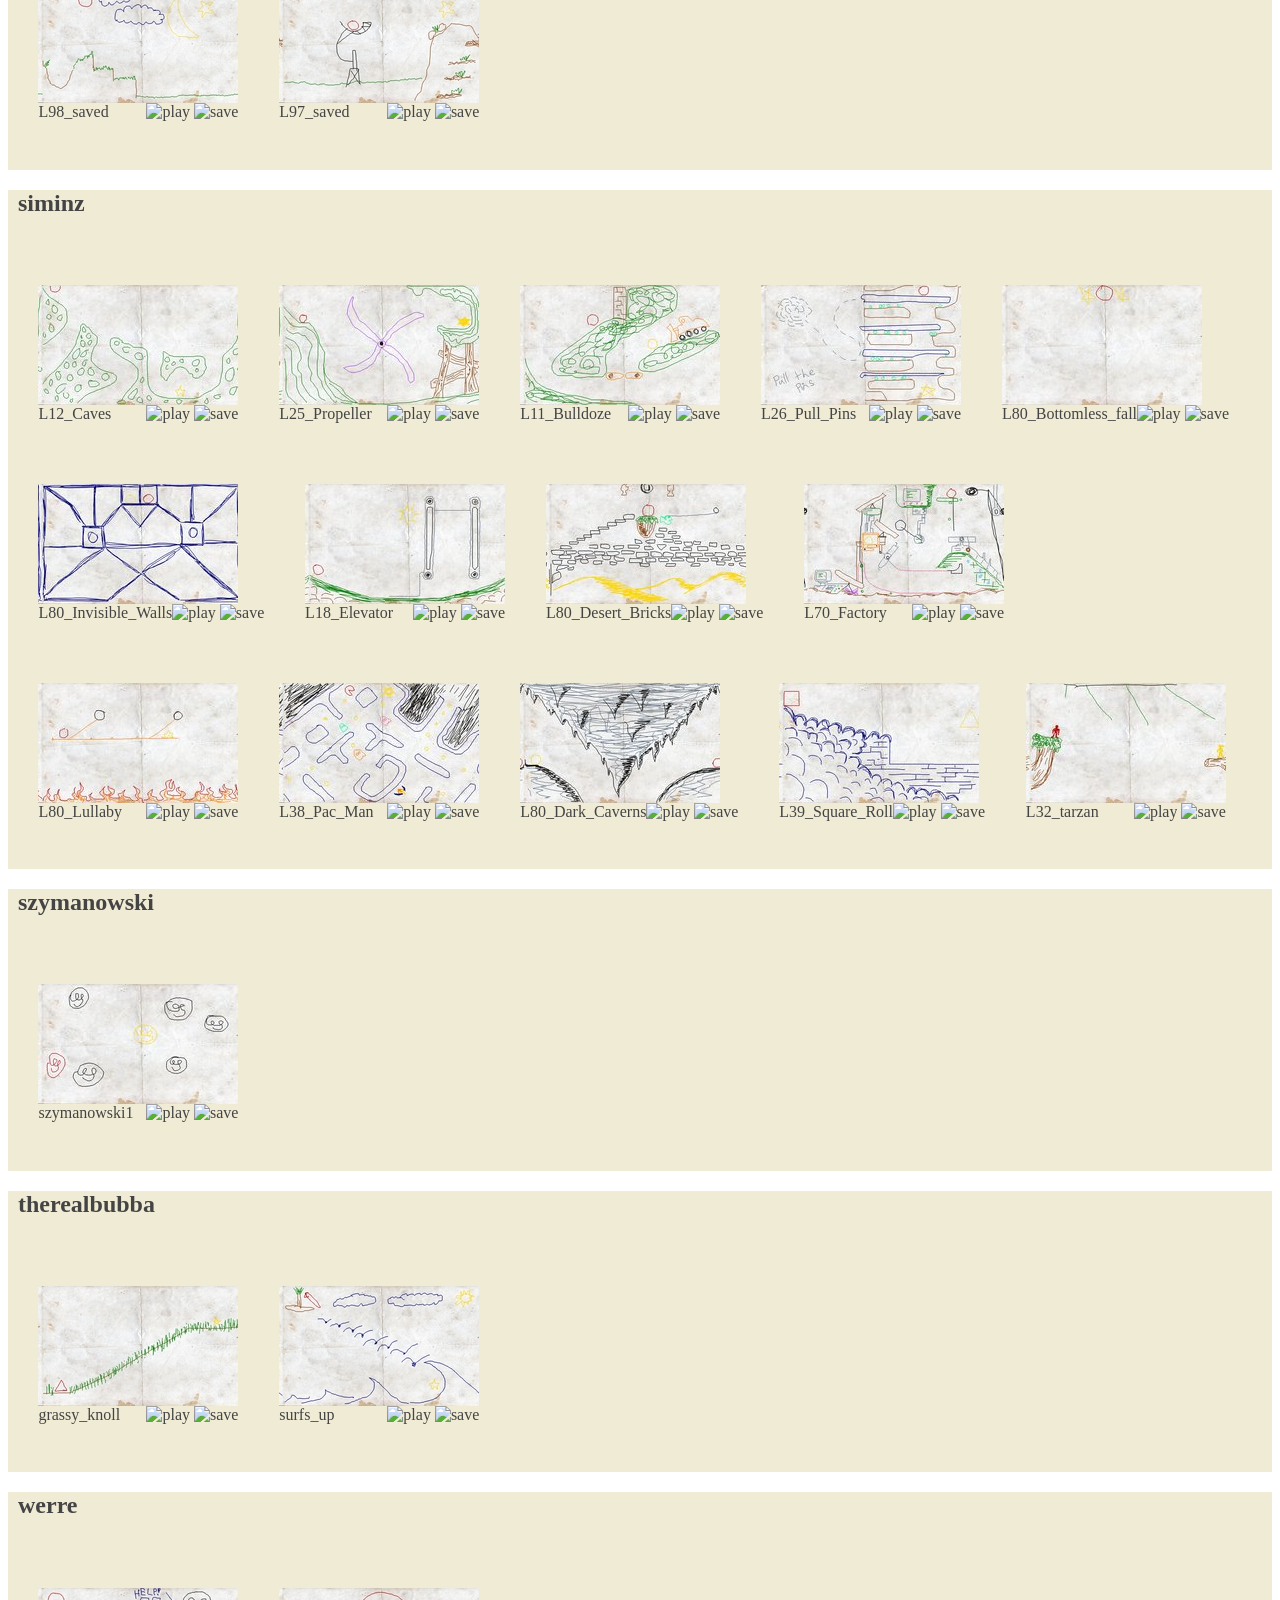
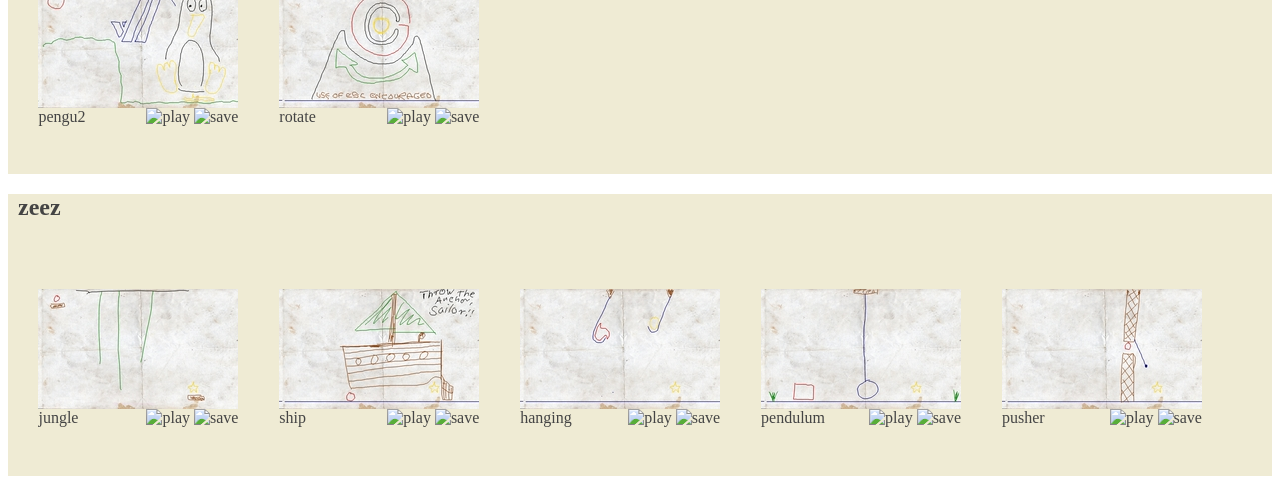
==== commit 949a73b1: "new user levels git-svn-id: https://vcs.maemo.org/svn/numptyphysics@90 2afca267-d0a4-46bd-89a9-25918" ====
--- a/www/levels/index.html
+++ b/www/levels/index.html
@@ -81,9 +81,11 @@
 <div class="collection"><h2>noodleman</h2><p>
 <div class=spacer>&nbsp;</div>
 <div class="level"><a href="http://numptyphysics.garage.maemo.org/levels/./noodleman/Noodle_one.nph"> <img src="thumbs/__noodleman_Noodle_one_nph.jpg"/><br> <span class="name">Noodle_one</span></a> <span class="buttons"> <a href="http://numptyphysics.garage.maemo.org/levels/./noodleman/Noodle_one.nph"><img alt="play" src="/images/play.gif"/></a> <a href="./noodleman/Noodle_one.nph"><img alt="save" src="/images/save.gif"/></a> </span></div>
+<div class="level"><a href="http://numptyphysics.garage.maemo.org/levels/./noodleman/Noodle_Pegboard2.nph"> <img src="thumbs/__noodleman_Noodle_Pegboard2_nph.jpg"/><br> <span class="name">Noodle_Pegboard2</span></a> <span class="buttons"> <a href="http://numptyphysics.garage.maemo.org/levels/./noodleman/Noodle_Pegboard2.nph"><img alt="play" src="/images/play.gif"/></a> <a href="./noodleman/Noodle_Pegboard2.nph"><img alt="save" src="/images/save.gif"/></a> </span></div>
 <div class="level"><a href="http://numptyphysics.garage.maemo.org/levels/./noodleman/Noodle_sea.nph"> <img src="thumbs/__noodleman_Noodle_sea_nph.jpg"/><br> <span class="name">Noodle_sea</span></a> <span class="buttons"> <a href="http://numptyphysics.garage.maemo.org/levels/./noodleman/Noodle_sea.nph"><img alt="play" src="/images/play.gif"/></a> <a href="./noodleman/Noodle_sea.nph"><img alt="save" src="/images/save.gif"/></a> </span></div>
 <div class="level"><a href="http://numptyphysics.garage.maemo.org/levels/./noodleman/Noodle_bungee.nph"> <img src="thumbs/__noodleman_Noodle_bungee_nph.jpg"/><br> <span class="name">Noodle_bungee</span></a> <span class="buttons"> <a href="http://numptyphysics.garage.maemo.org/levels/./noodleman/Noodle_bungee.nph"><img alt="play" src="/images/play.gif"/></a> <a href="./noodleman/Noodle_bungee.nph"><img alt="save" src="/images/save.gif"/></a> </span></div>
 <div class="level"><a href="http://numptyphysics.garage.maemo.org/levels/./noodleman/Noodle_trapeze.nph"> <img src="thumbs/__noodleman_Noodle_trapeze_nph.jpg"/><br> <span class="name">Noodle_trapeze</span></a> <span class="buttons"> <a href="http://numptyphysics.garage.maemo.org/levels/./noodleman/Noodle_trapeze.nph"><img alt="play" src="/images/play.gif"/></a> <a href="./noodleman/Noodle_trapeze.nph"><img alt="save" src="/images/save.gif"/></a> </span></div>
+<div class="level"><a href="http://numptyphysics.garage.maemo.org/levels/./noodleman/Noodle_Pegboard1.nph"> <img src="thumbs/__noodleman_Noodle_Pegboard1_nph.jpg"/><br> <span class="name">Noodle_Pegboard1</span></a> <span class="buttons"> <a href="http://numptyphysics.garage.maemo.org/levels/./noodleman/Noodle_Pegboard1.nph"><img alt="play" src="/images/play.gif"/></a> <a href="./noodleman/Noodle_Pegboard1.nph"><img alt="save" src="/images/save.gif"/></a> </span></div>
 <div class=spacer>&nbsp;</div>
 </div>
 <div class="collection"><h2>papky</h2><p>
@@ -102,6 +104,24 @@
 <div class=spacer>&nbsp;</div>
 <div class="level"><a href="http://numptyphysics.garage.maemo.org/levels/./qole/L98_saved.nph"> <img src="thumbs/__qole_L98_saved_nph.jpg"/><br> <span class="name">L98_saved</span></a> <span class="buttons"> <a href="http://numptyphysics.garage.maemo.org/levels/./qole/L98_saved.nph"><img alt="play" src="/images/play.gif"/></a> <a href="./qole/L98_saved.nph"><img alt="save" src="/images/save.gif"/></a> </span></div>
 <div class="level"><a href="http://numptyphysics.garage.maemo.org/levels/./qole/L97_saved.nph"> <img src="thumbs/__qole_L97_saved_nph.jpg"/><br> <span class="name">L97_saved</span></a> <span class="buttons"> <a href="http://numptyphysics.garage.maemo.org/levels/./qole/L97_saved.nph"><img alt="play" src="/images/play.gif"/></a> <a href="./qole/L97_saved.nph"><img alt="save" src="/images/save.gif"/></a> </span></div>
+<div class=spacer>&nbsp;</div>
+</div>
+<div class="collection"><h2>siminz</h2><p>
+<div class=spacer>&nbsp;</div>
+<div class="level"><a href="http://numptyphysics.garage.maemo.org/levels/./siminz/L12_Caves.nph"> <img src="thumbs/__siminz_L12_Caves_nph.jpg"/><br> <span class="name">L12_Caves</span></a> <span class="buttons"> <a href="http://numptyphysics.garage.maemo.org/levels/./siminz/L12_Caves.nph"><img alt="play" src="/images/play.gif"/></a> <a href="./siminz/L12_Caves.nph"><img alt="save" src="/images/save.gif"/></a> </span></div>
+<div class="level"><a href="http://numptyphysics.garage.maemo.org/levels/./siminz/L25_Propeller.nph"> <img src="thumbs/__siminz_L25_Propeller_nph.jpg"/><br> <span class="name">L25_Propeller</span></a> <span class="buttons"> <a href="http://numptyphysics.garage.maemo.org/levels/./siminz/L25_Propeller.nph"><img alt="play" src="/images/play.gif"/></a> <a href="./siminz/L25_Propeller.nph"><img alt="save" src="/images/save.gif"/></a> </span></div>
+<div class="level"><a href="http://numptyphysics.garage.maemo.org/levels/./siminz/L11_Bulldoze.nph"> <img src="thumbs/__siminz_L11_Bulldoze_nph.jpg"/><br> <span class="name">L11_Bulldoze</span></a> <span class="buttons"> <a href="http://numptyphysics.garage.maemo.org/levels/./siminz/L11_Bulldoze.nph"><img alt="play" src="/images/play.gif"/></a> <a href="./siminz/L11_Bulldoze.nph"><img alt="save" src="/images/save.gif"/></a> </span></div>
+<div class="level"><a href="http://numptyphysics.garage.maemo.org/levels/./siminz/L26_Pull_Pins.nph"> <img src="thumbs/__siminz_L26_Pull_Pins_nph.jpg"/><br> <span class="name">L26_Pull_Pins</span></a> <span class="buttons"> <a href="http://numptyphysics.garage.maemo.org/levels/./siminz/L26_Pull_Pins.nph"><img alt="play" src="/images/play.gif"/></a> <a href="./siminz/L26_Pull_Pins.nph"><img alt="save" src="/images/save.gif"/></a> </span></div>
+<div class="level"><a href="http://numptyphysics.garage.maemo.org/levels/./siminz/L80_Bottomless_fall.nph"> <img src="thumbs/__siminz_L80_Bottomless_fall_nph.jpg"/><br> <span class="name">L80_Bottomless_fall</span></a> <span class="buttons"> <a href="http://numptyphysics.garage.maemo.org/levels/./siminz/L80_Bottomless_fall.nph"><img alt="play" src="/images/play.gif"/></a> <a href="./siminz/L80_Bottomless_fall.nph"><img alt="save" src="/images/save.gif"/></a> </span></div>
+<div class="level"><a href="http://numptyphysics.garage.maemo.org/levels/./siminz/L80_Invisible_Walls.nph"> <img src="thumbs/__siminz_L80_Invisible_Walls_nph.jpg"/><br> <span class="name">L80_Invisible_Walls</span></a> <span class="buttons"> <a href="http://numptyphysics.garage.maemo.org/levels/./siminz/L80_Invisible_Walls.nph"><img alt="play" src="/images/play.gif"/></a> <a href="./siminz/L80_Invisible_Walls.nph"><img alt="save" src="/images/save.gif"/></a> </span></div>
+<div class="level"><a href="http://numptyphysics.garage.maemo.org/levels/./siminz/L18_Elevator.nph"> <img src="thumbs/__siminz_L18_Elevator_nph.jpg"/><br> <span class="name">L18_Elevator</span></a> <span class="buttons"> <a href="http://numptyphysics.garage.maemo.org/levels/./siminz/L18_Elevator.nph"><img alt="play" src="/images/play.gif"/></a> <a href="./siminz/L18_Elevator.nph"><img alt="save" src="/images/save.gif"/></a> </span></div>
+<div class="level"><a href="http://numptyphysics.garage.maemo.org/levels/./siminz/L80_Desert_Bricks.nph"> <img src="thumbs/__siminz_L80_Desert_Bricks_nph.jpg"/><br> <span class="name">L80_Desert_Bricks</span></a> <span class="buttons"> <a href="http://numptyphysics.garage.maemo.org/levels/./siminz/L80_Desert_Bricks.nph"><img alt="play" src="/images/play.gif"/></a> <a href="./siminz/L80_Desert_Bricks.nph"><img alt="save" src="/images/save.gif"/></a> </span></div>
+<div class="level"><a href="http://numptyphysics.garage.maemo.org/levels/./siminz/L70_Factory.nph"> <img src="thumbs/__siminz_L70_Factory_nph.jpg"/><br> <span class="name">L70_Factory</span></a> <span class="buttons"> <a href="http://numptyphysics.garage.maemo.org/levels/./siminz/L70_Factory.nph"><img alt="play" src="/images/play.gif"/></a> <a href="./siminz/L70_Factory.nph"><img alt="save" src="/images/save.gif"/></a> </span></div>
+<div class="level"><a href="http://numptyphysics.garage.maemo.org/levels/./siminz/L80_Lullaby.nph"> <img src="thumbs/__siminz_L80_Lullaby_nph.jpg"/><br> <span class="name">L80_Lullaby</span></a> <span class="buttons"> <a href="http://numptyphysics.garage.maemo.org/levels/./siminz/L80_Lullaby.nph"><img alt="play" src="/images/play.gif"/></a> <a href="./siminz/L80_Lullaby.nph"><img alt="save" src="/images/save.gif"/></a> </span></div>
+<div class="level"><a href="http://numptyphysics.garage.maemo.org/levels/./siminz/L38_Pac_Man.nph"> <img src="thumbs/__siminz_L38_Pac_Man_nph.jpg"/><br> <span class="name">L38_Pac_Man</span></a> <span class="buttons"> <a href="http://numptyphysics.garage.maemo.org/levels/./siminz/L38_Pac_Man.nph"><img alt="play" src="/images/play.gif"/></a> <a href="./siminz/L38_Pac_Man.nph"><img alt="save" src="/images/save.gif"/></a> </span></div>
+<div class="level"><a href="http://numptyphysics.garage.maemo.org/levels/./siminz/L80_Dark_Caverns.nph"> <img src="thumbs/__siminz_L80_Dark_Caverns_nph.jpg"/><br> <span class="name">L80_Dark_Caverns</span></a> <span class="buttons"> <a href="http://numptyphysics.garage.maemo.org/levels/./siminz/L80_Dark_Caverns.nph"><img alt="play" src="/images/play.gif"/></a> <a href="./siminz/L80_Dark_Caverns.nph"><img alt="save" src="/images/save.gif"/></a> </span></div>
+<div class="level"><a href="http://numptyphysics.garage.maemo.org/levels/./siminz/L39_Square_Roll.nph"> <img src="thumbs/__siminz_L39_Square_Roll_nph.jpg"/><br> <span class="name">L39_Square_Roll</span></a> <span class="buttons"> <a href="http://numptyphysics.garage.maemo.org/levels/./siminz/L39_Square_Roll.nph"><img alt="play" src="/images/play.gif"/></a> <a href="./siminz/L39_Square_Roll.nph"><img alt="save" src="/images/save.gif"/></a> </span></div>
+<div class="level"><a href="http://numptyphysics.garage.maemo.org/levels/./siminz/L32_tarzan.nph"> <img src="thumbs/__siminz_L32_tarzan_nph.jpg"/><br> <span class="name">L32_tarzan</span></a> <span class="buttons"> <a href="http://numptyphysics.garage.maemo.org/levels/./siminz/L32_tarzan.nph"><img alt="play" src="/images/play.gif"/></a> <a href="./siminz/L32_tarzan.nph"><img alt="save" src="/images/save.gif"/></a> </span></div>
 <div class=spacer>&nbsp;</div>
 </div>
 <div class="collection"><h2>szymanowski</h2><p>
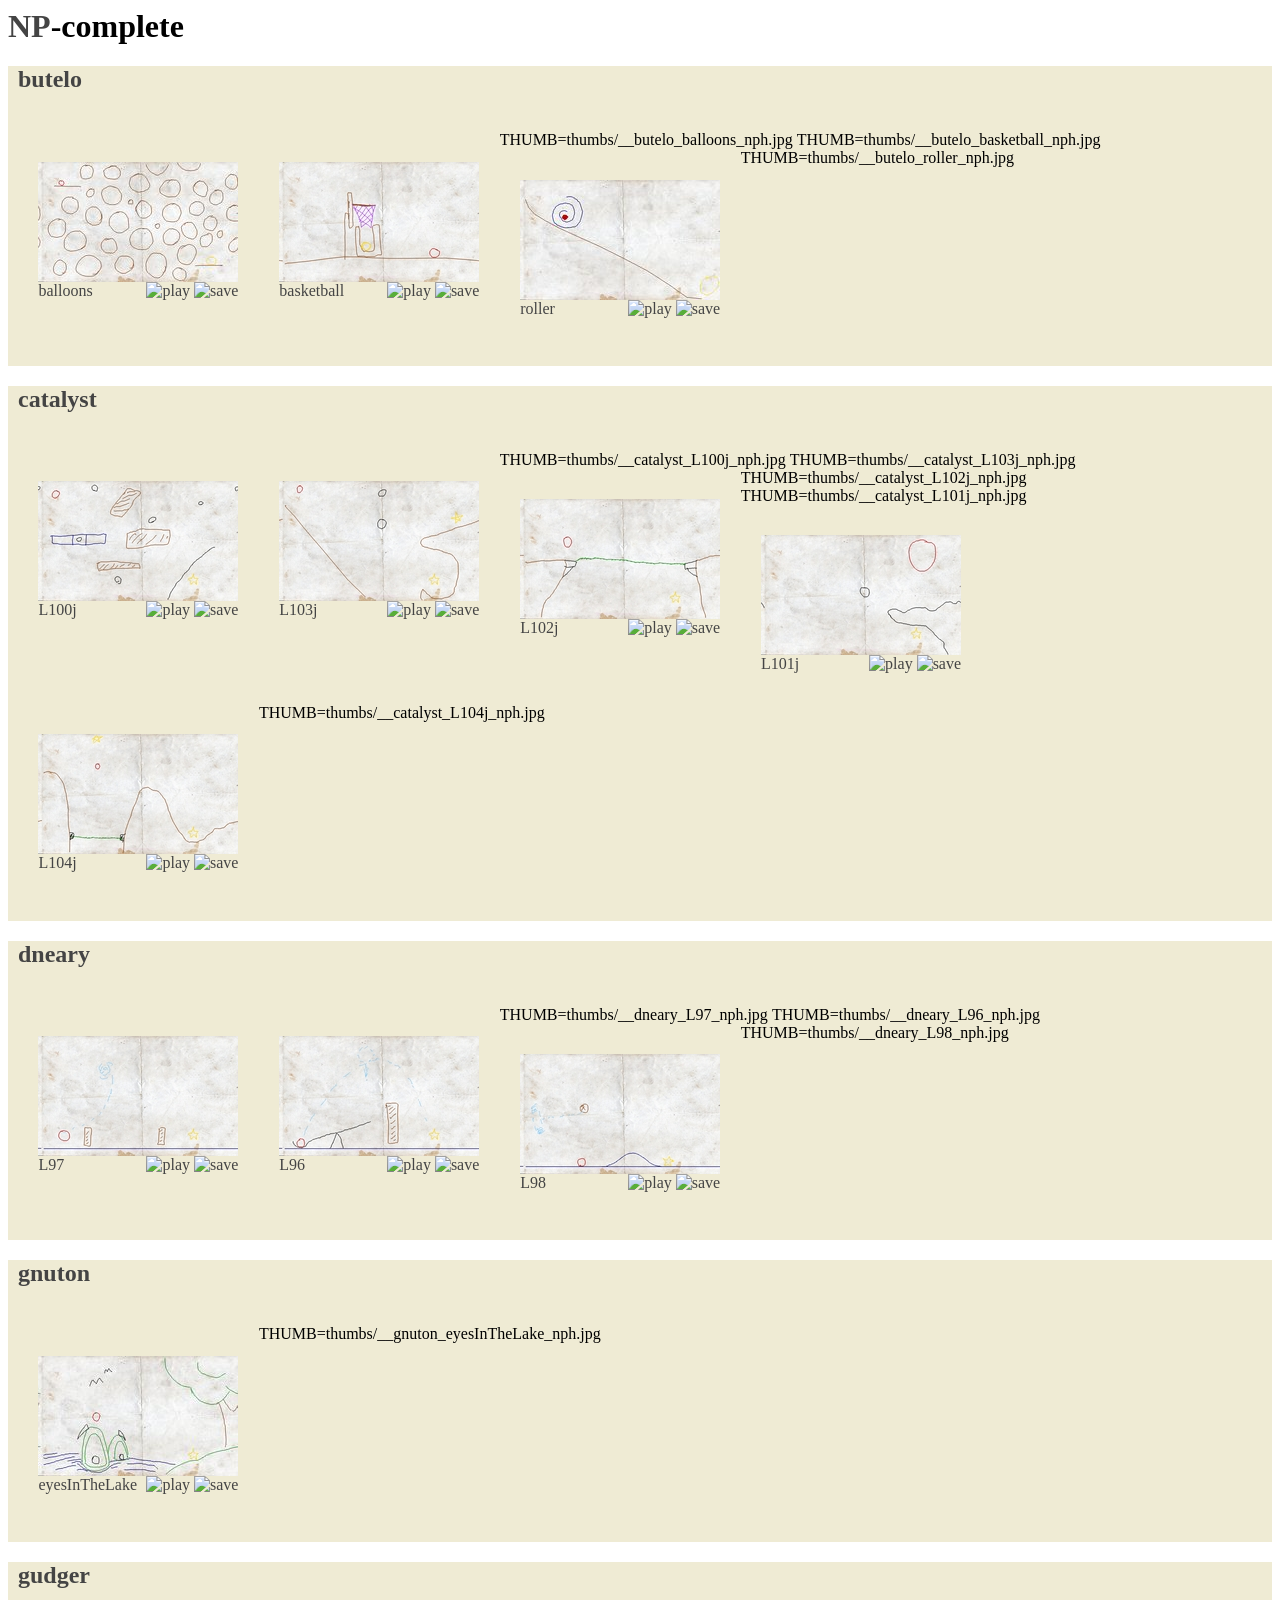
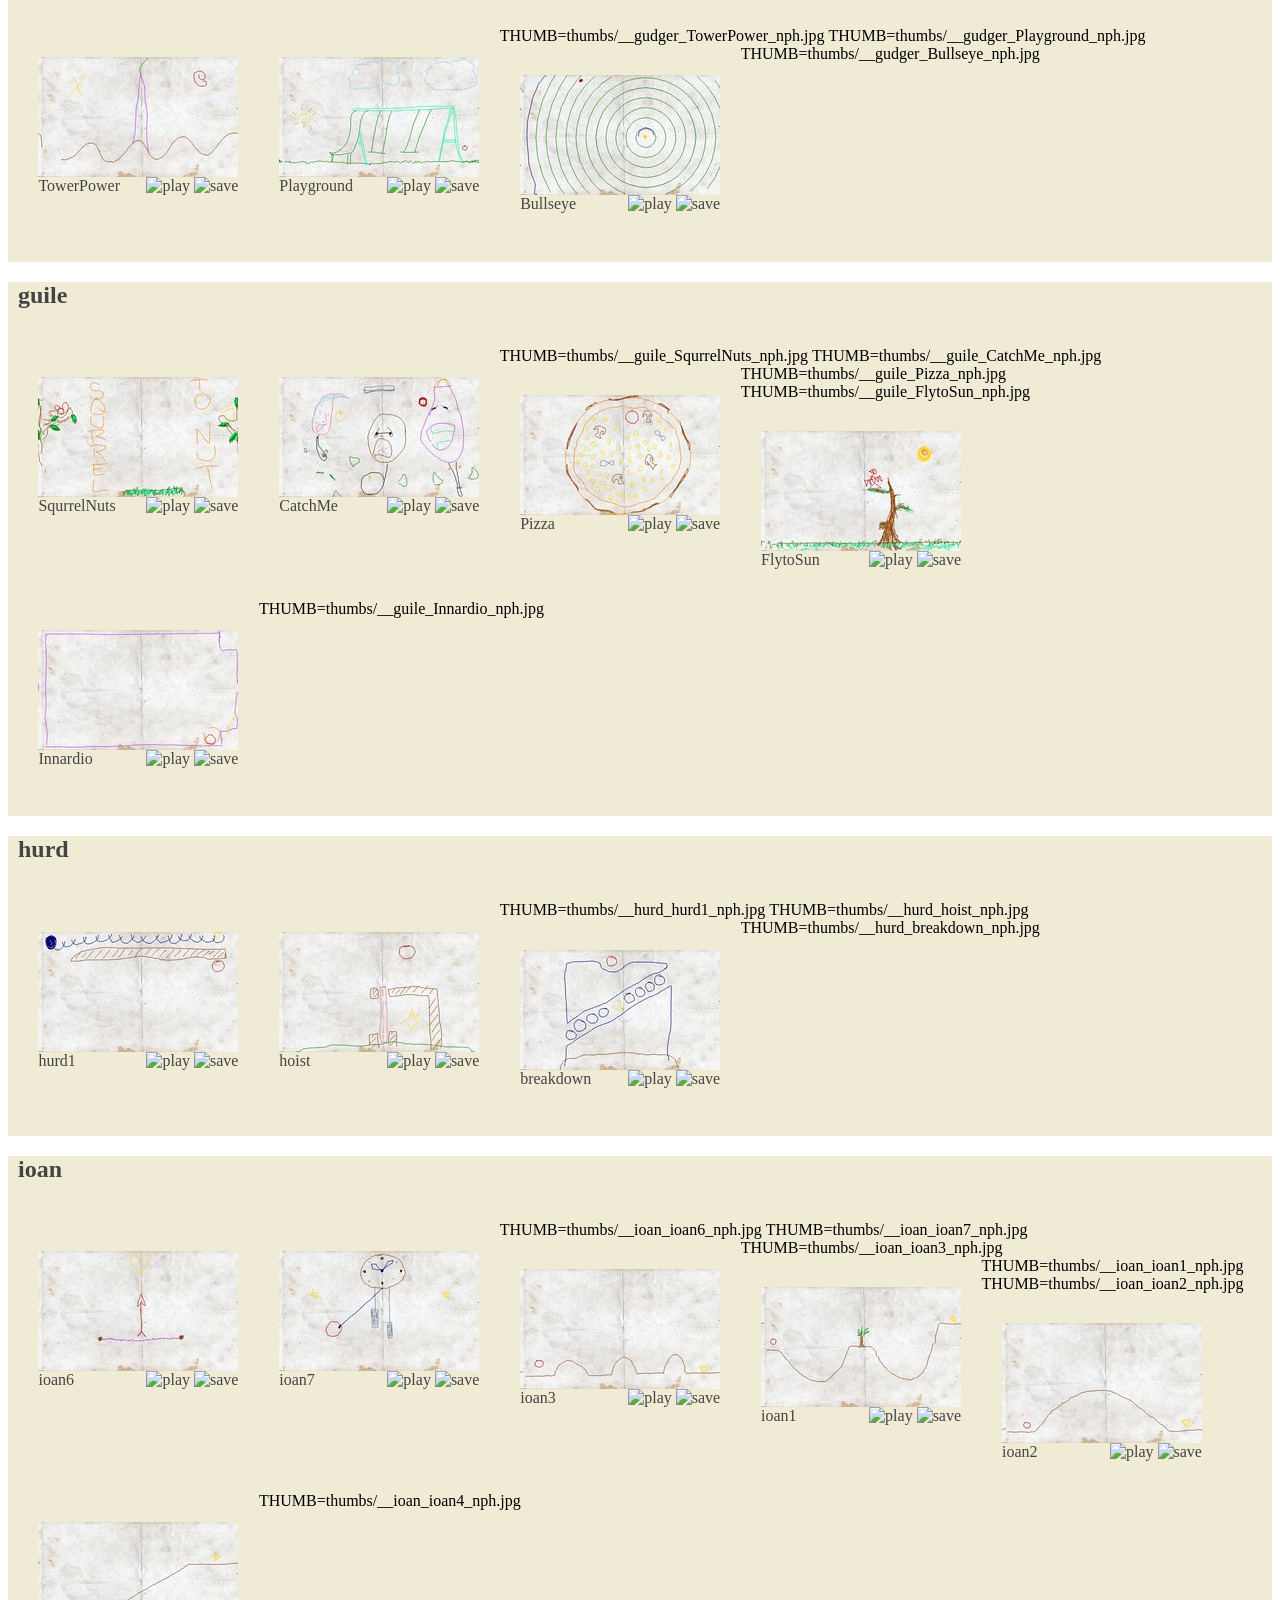
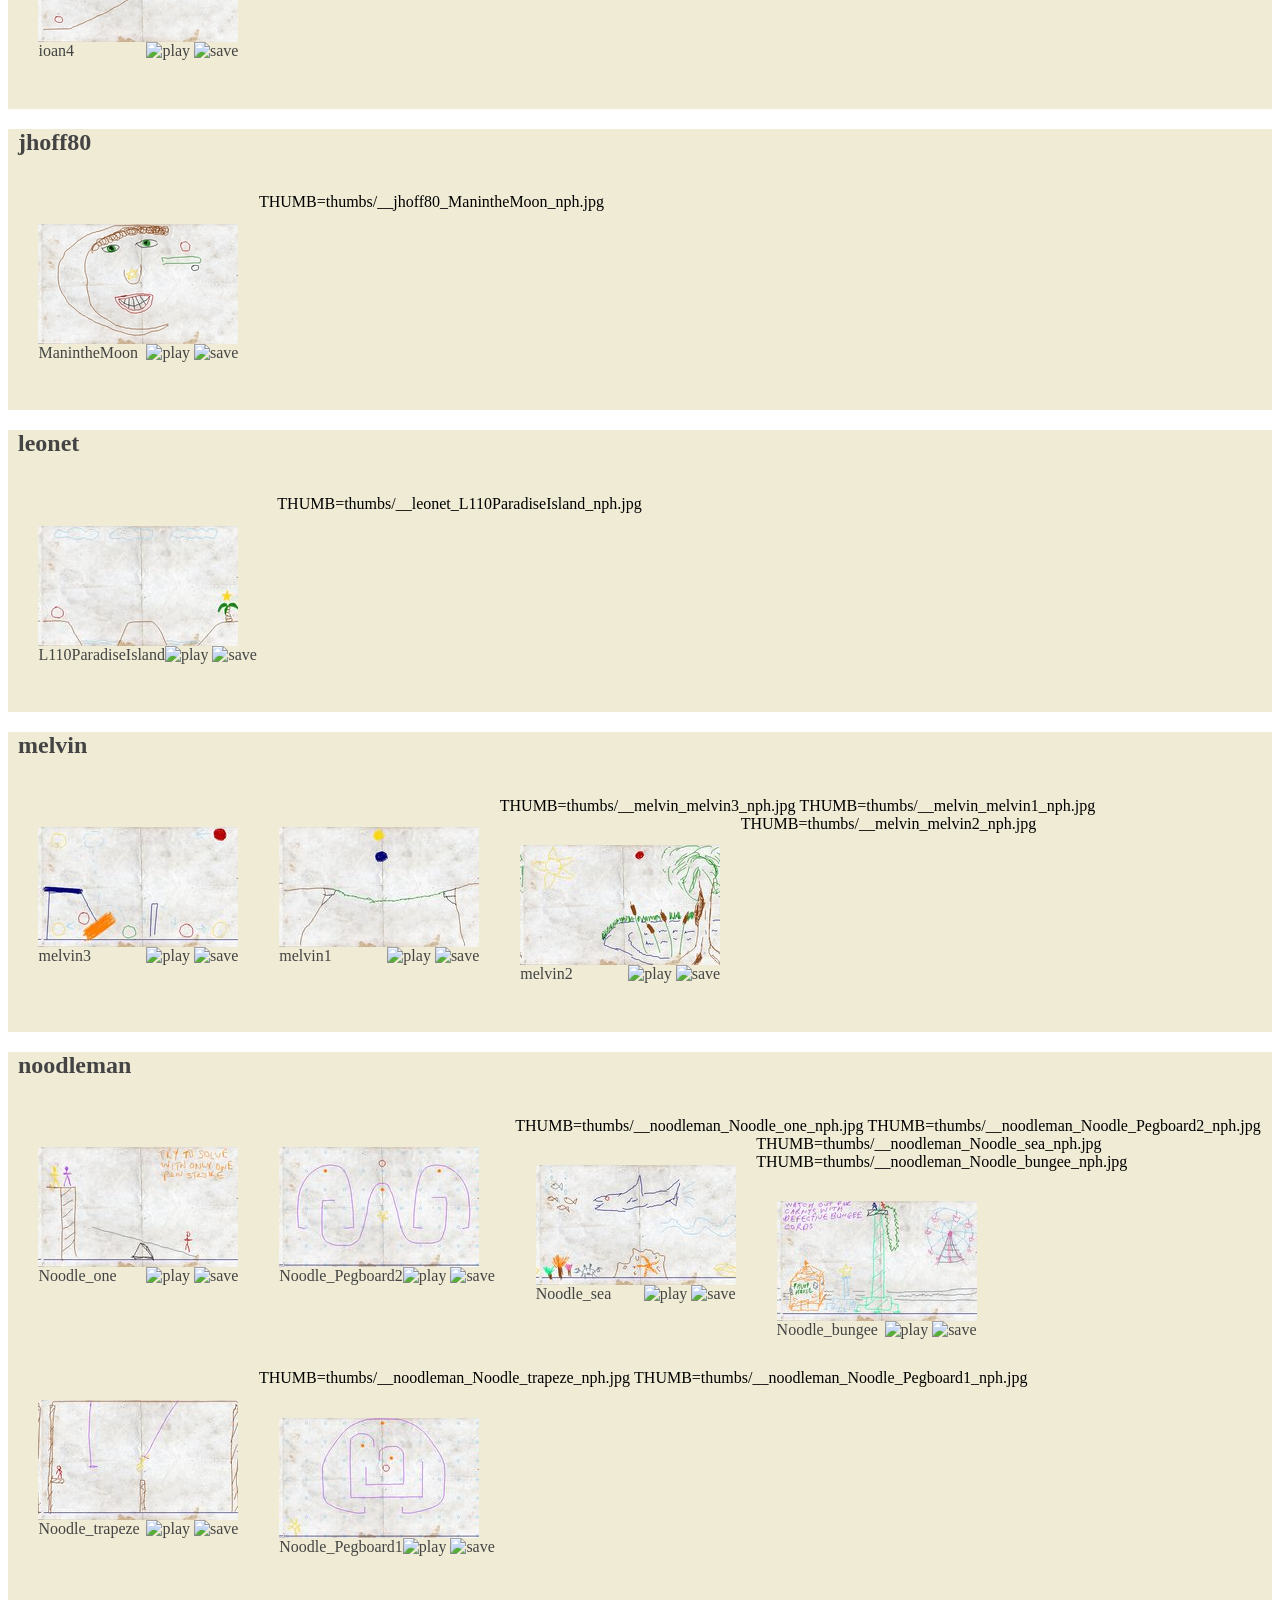
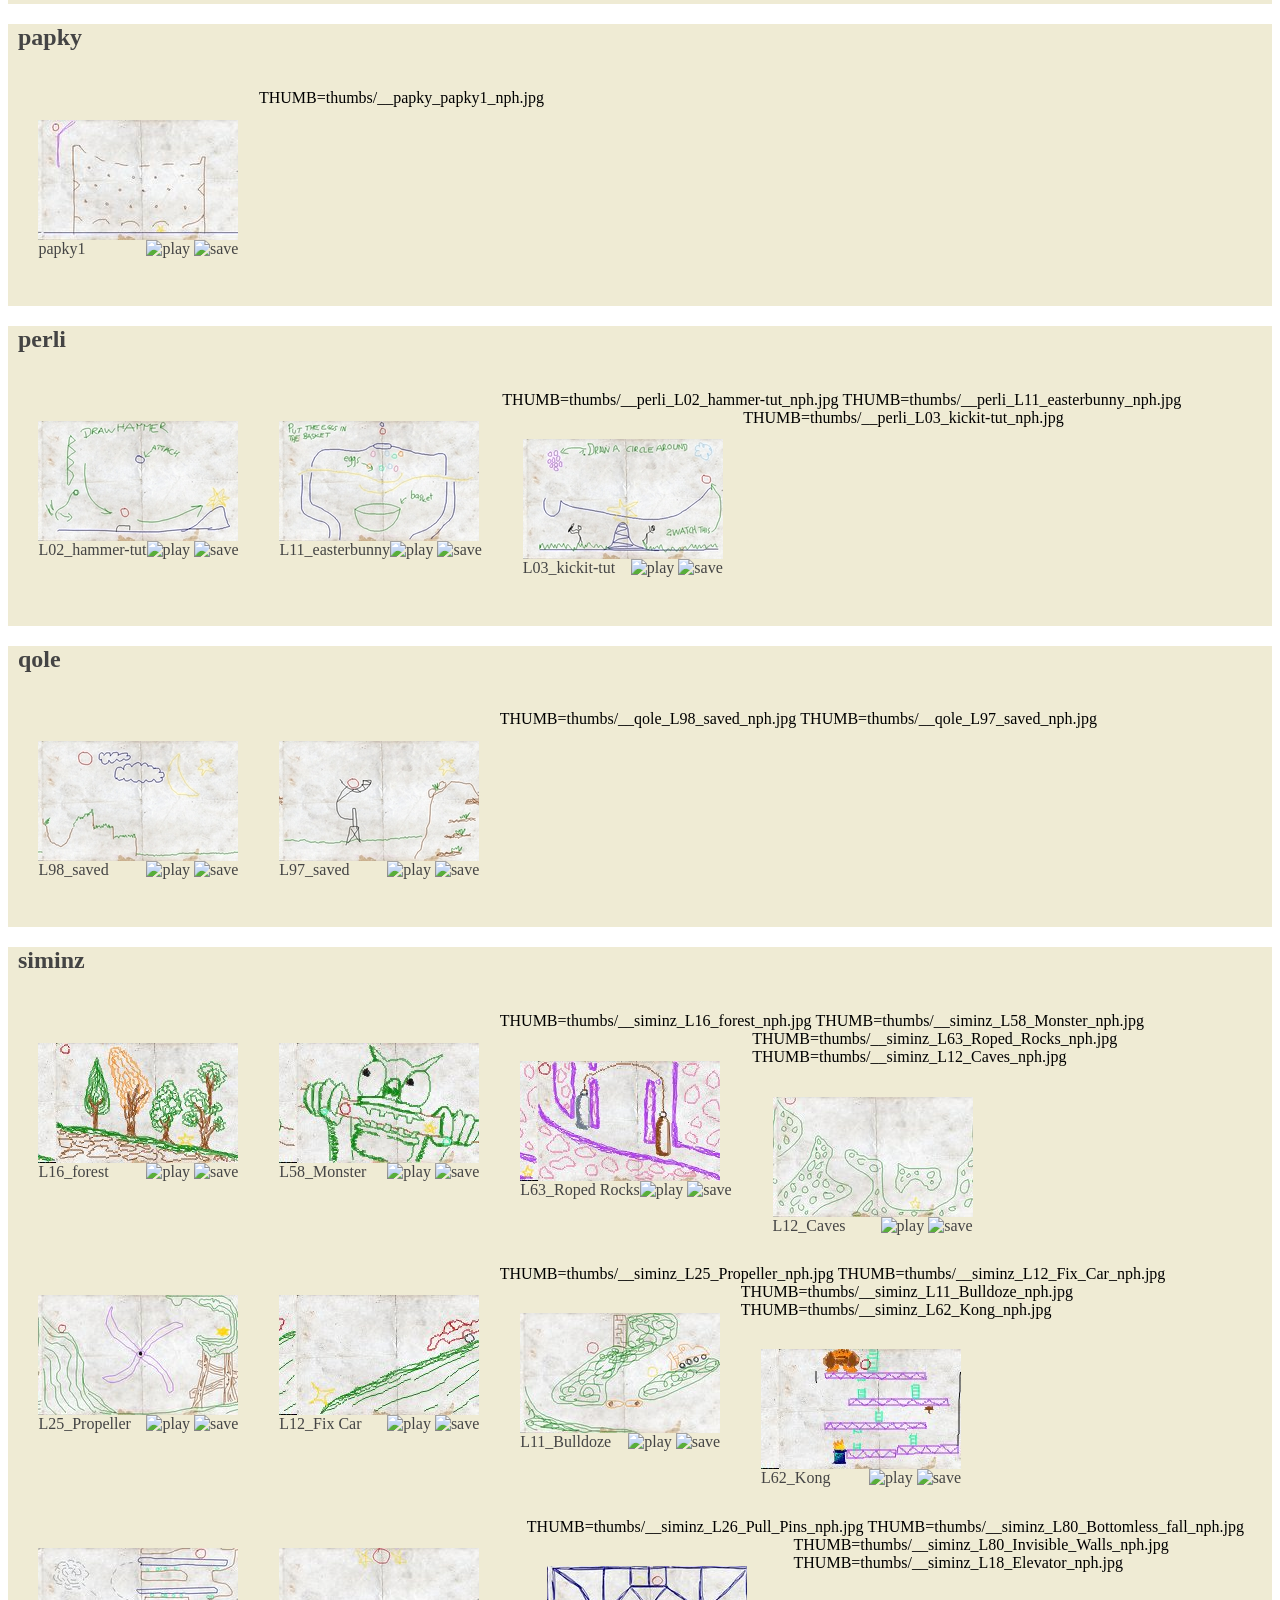
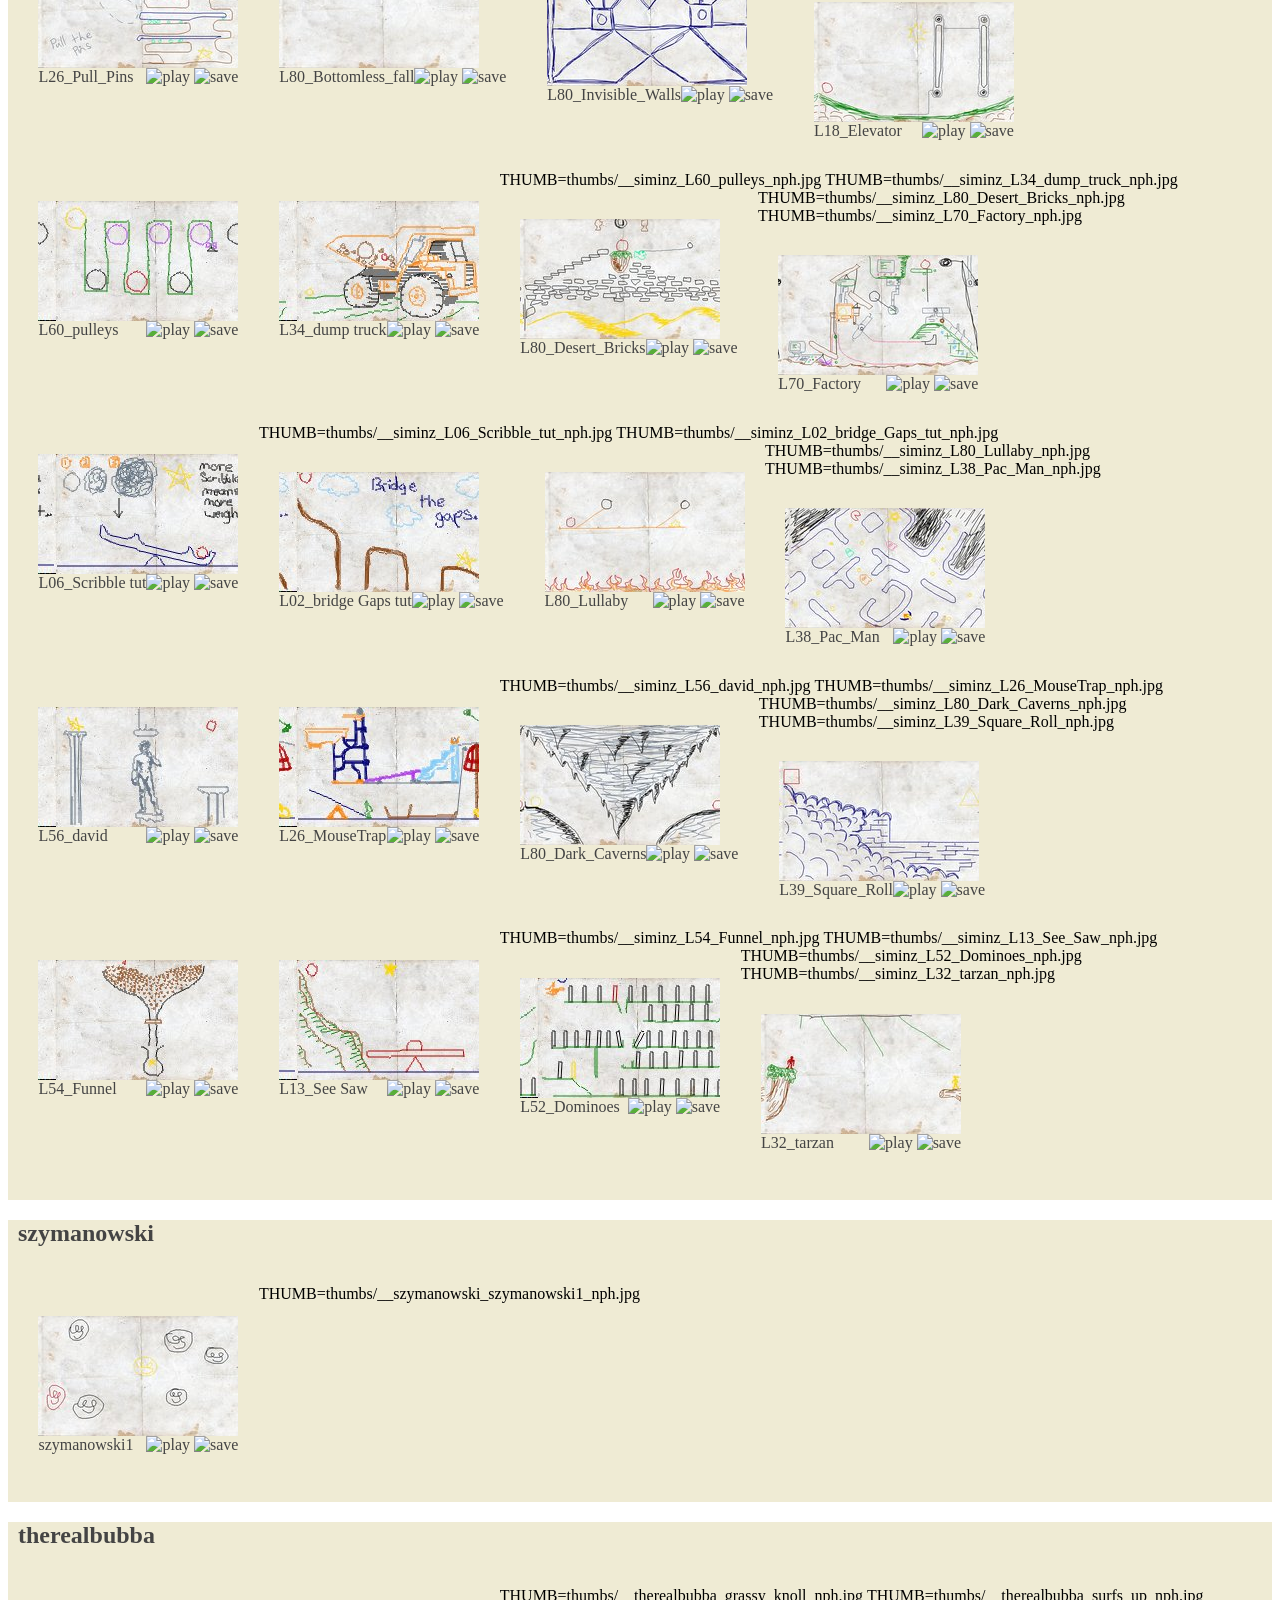
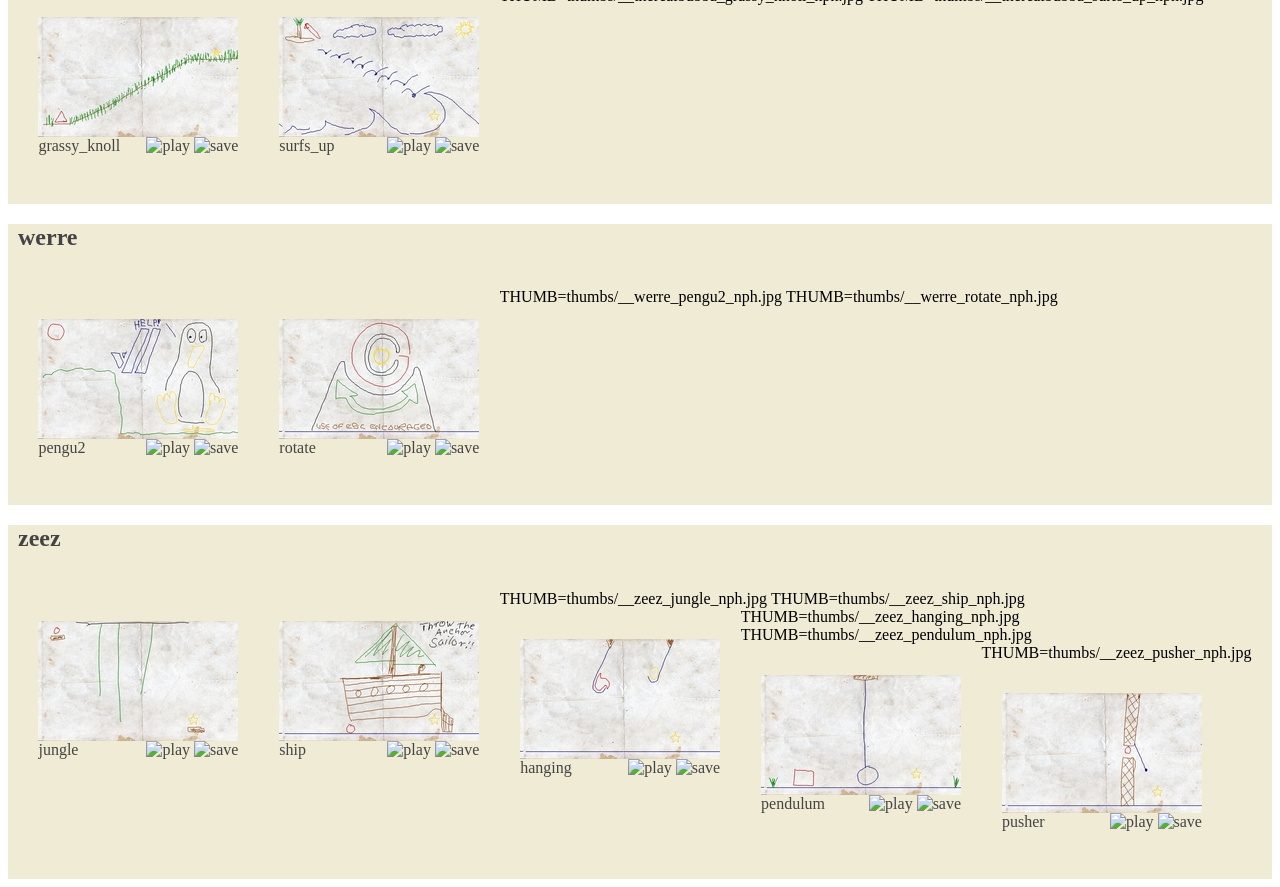
==== commit f8e78e30: "add new levels from siminz git-svn-id: https://vcs.maemo.org/svn/numptyphysics@104 2afca267-d0a4-46b" ====
--- a/www/levels/index.html
+++ b/www/levels/index.html
@@ -2,151 +2,249 @@
 </div>
 <div class="collection"><h2>butelo</h2><p>
 <div class=spacer>&nbsp;</div>
+THUMB=thumbs/__butelo_balloons_nph.jpg
 <div class="level"><a href="http://numptyphysics.garage.maemo.org/levels/./butelo/balloons.nph"> <img src="thumbs/__butelo_balloons_nph.jpg"/><br> <span class="name">balloons</span></a> <span class="buttons"> <a href="http://numptyphysics.garage.maemo.org/levels/./butelo/balloons.nph"><img alt="play" src="/images/play.gif"/></a> <a href="./butelo/balloons.nph"><img alt="save" src="/images/save.gif"/></a> </span></div>
+THUMB=thumbs/__butelo_basketball_nph.jpg
 <div class="level"><a href="http://numptyphysics.garage.maemo.org/levels/./butelo/basketball.nph"> <img src="thumbs/__butelo_basketball_nph.jpg"/><br> <span class="name">basketball</span></a> <span class="buttons"> <a href="http://numptyphysics.garage.maemo.org/levels/./butelo/basketball.nph"><img alt="play" src="/images/play.gif"/></a> <a href="./butelo/basketball.nph"><img alt="save" src="/images/save.gif"/></a> </span></div>
+THUMB=thumbs/__butelo_roller_nph.jpg
 <div class="level"><a href="http://numptyphysics.garage.maemo.org/levels/./butelo/roller.nph"> <img src="thumbs/__butelo_roller_nph.jpg"/><br> <span class="name">roller</span></a> <span class="buttons"> <a href="http://numptyphysics.garage.maemo.org/levels/./butelo/roller.nph"><img alt="play" src="/images/play.gif"/></a> <a href="./butelo/roller.nph"><img alt="save" src="/images/save.gif"/></a> </span></div>
 <div class=spacer>&nbsp;</div>
 </div>
 <div class="collection"><h2>catalyst</h2><p>
 <div class=spacer>&nbsp;</div>
+THUMB=thumbs/__catalyst_L100j_nph.jpg
 <div class="level"><a href="http://numptyphysics.garage.maemo.org/levels/./catalyst/L100j.nph"> <img src="thumbs/__catalyst_L100j_nph.jpg"/><br> <span class="name">L100j</span></a> <span class="buttons"> <a href="http://numptyphysics.garage.maemo.org/levels/./catalyst/L100j.nph"><img alt="play" src="/images/play.gif"/></a> <a href="./catalyst/L100j.nph"><img alt="save" src="/images/save.gif"/></a> </span></div>
+THUMB=thumbs/__catalyst_L103j_nph.jpg
 <div class="level"><a href="http://numptyphysics.garage.maemo.org/levels/./catalyst/L103j.nph"> <img src="thumbs/__catalyst_L103j_nph.jpg"/><br> <span class="name">L103j</span></a> <span class="buttons"> <a href="http://numptyphysics.garage.maemo.org/levels/./catalyst/L103j.nph"><img alt="play" src="/images/play.gif"/></a> <a href="./catalyst/L103j.nph"><img alt="save" src="/images/save.gif"/></a> </span></div>
+THUMB=thumbs/__catalyst_L102j_nph.jpg
 <div class="level"><a href="http://numptyphysics.garage.maemo.org/levels/./catalyst/L102j.nph"> <img src="thumbs/__catalyst_L102j_nph.jpg"/><br> <span class="name">L102j</span></a> <span class="buttons"> <a href="http://numptyphysics.garage.maemo.org/levels/./catalyst/L102j.nph"><img alt="play" src="/images/play.gif"/></a> <a href="./catalyst/L102j.nph"><img alt="save" src="/images/save.gif"/></a> </span></div>
+THUMB=thumbs/__catalyst_L101j_nph.jpg
 <div class="level"><a href="http://numptyphysics.garage.maemo.org/levels/./catalyst/L101j.nph"> <img src="thumbs/__catalyst_L101j_nph.jpg"/><br> <span class="name">L101j</span></a> <span class="buttons"> <a href="http://numptyphysics.garage.maemo.org/levels/./catalyst/L101j.nph"><img alt="play" src="/images/play.gif"/></a> <a href="./catalyst/L101j.nph"><img alt="save" src="/images/save.gif"/></a> </span></div>
+THUMB=thumbs/__catalyst_L104j_nph.jpg
 <div class="level"><a href="http://numptyphysics.garage.maemo.org/levels/./catalyst/L104j.nph"> <img src="thumbs/__catalyst_L104j_nph.jpg"/><br> <span class="name">L104j</span></a> <span class="buttons"> <a href="http://numptyphysics.garage.maemo.org/levels/./catalyst/L104j.nph"><img alt="play" src="/images/play.gif"/></a> <a href="./catalyst/L104j.nph"><img alt="save" src="/images/save.gif"/></a> </span></div>
 <div class=spacer>&nbsp;</div>
 </div>
 <div class="collection"><h2>dneary</h2><p>
 <div class=spacer>&nbsp;</div>
+THUMB=thumbs/__dneary_L97_nph.jpg
 <div class="level"><a href="http://numptyphysics.garage.maemo.org/levels/./dneary/L97.nph"> <img src="thumbs/__dneary_L97_nph.jpg"/><br> <span class="name">L97</span></a> <span class="buttons"> <a href="http://numptyphysics.garage.maemo.org/levels/./dneary/L97.nph"><img alt="play" src="/images/play.gif"/></a> <a href="./dneary/L97.nph"><img alt="save" src="/images/save.gif"/></a> </span></div>
+THUMB=thumbs/__dneary_L96_nph.jpg
 <div class="level"><a href="http://numptyphysics.garage.maemo.org/levels/./dneary/L96.nph"> <img src="thumbs/__dneary_L96_nph.jpg"/><br> <span class="name">L96</span></a> <span class="buttons"> <a href="http://numptyphysics.garage.maemo.org/levels/./dneary/L96.nph"><img alt="play" src="/images/play.gif"/></a> <a href="./dneary/L96.nph"><img alt="save" src="/images/save.gif"/></a> </span></div>
+THUMB=thumbs/__dneary_L98_nph.jpg
 <div class="level"><a href="http://numptyphysics.garage.maemo.org/levels/./dneary/L98.nph"> <img src="thumbs/__dneary_L98_nph.jpg"/><br> <span class="name">L98</span></a> <span class="buttons"> <a href="http://numptyphysics.garage.maemo.org/levels/./dneary/L98.nph"><img alt="play" src="/images/play.gif"/></a> <a href="./dneary/L98.nph"><img alt="save" src="/images/save.gif"/></a> </span></div>
 <div class=spacer>&nbsp;</div>
 </div>
 <div class="collection"><h2>gnuton</h2><p>
 <div class=spacer>&nbsp;</div>
+THUMB=thumbs/__gnuton_eyesInTheLake_nph.jpg
 <div class="level"><a href="http://numptyphysics.garage.maemo.org/levels/./gnuton/eyesInTheLake.nph"> <img src="thumbs/__gnuton_eyesInTheLake_nph.jpg"/><br> <span class="name">eyesInTheLake</span></a> <span class="buttons"> <a href="http://numptyphysics.garage.maemo.org/levels/./gnuton/eyesInTheLake.nph"><img alt="play" src="/images/play.gif"/></a> <a href="./gnuton/eyesInTheLake.nph"><img alt="save" src="/images/save.gif"/></a> </span></div>
 <div class=spacer>&nbsp;</div>
 </div>
 <div class="collection"><h2>gudger</h2><p>
 <div class=spacer>&nbsp;</div>
+THUMB=thumbs/__gudger_TowerPower_nph.jpg
 <div class="level"><a href="http://numptyphysics.garage.maemo.org/levels/./gudger/TowerPower.nph"> <img src="thumbs/__gudger_TowerPower_nph.jpg"/><br> <span class="name">TowerPower</span></a> <span class="buttons"> <a href="http://numptyphysics.garage.maemo.org/levels/./gudger/TowerPower.nph"><img alt="play" src="/images/play.gif"/></a> <a href="./gudger/TowerPower.nph"><img alt="save" src="/images/save.gif"/></a> </span></div>
+THUMB=thumbs/__gudger_Playground_nph.jpg
 <div class="level"><a href="http://numptyphysics.garage.maemo.org/levels/./gudger/Playground.nph"> <img src="thumbs/__gudger_Playground_nph.jpg"/><br> <span class="name">Playground</span></a> <span class="buttons"> <a href="http://numptyphysics.garage.maemo.org/levels/./gudger/Playground.nph"><img alt="play" src="/images/play.gif"/></a> <a href="./gudger/Playground.nph"><img alt="save" src="/images/save.gif"/></a> </span></div>
+THUMB=thumbs/__gudger_Bullseye_nph.jpg
 <div class="level"><a href="http://numptyphysics.garage.maemo.org/levels/./gudger/Bullseye.nph"> <img src="thumbs/__gudger_Bullseye_nph.jpg"/><br> <span class="name">Bullseye</span></a> <span class="buttons"> <a href="http://numptyphysics.garage.maemo.org/levels/./gudger/Bullseye.nph"><img alt="play" src="/images/play.gif"/></a> <a href="./gudger/Bullseye.nph"><img alt="save" src="/images/save.gif"/></a> </span></div>
 <div class=spacer>&nbsp;</div>
 </div>
 <div class="collection"><h2>guile</h2><p>
 <div class=spacer>&nbsp;</div>
+THUMB=thumbs/__guile_SqurrelNuts_nph.jpg
 <div class="level"><a href="http://numptyphysics.garage.maemo.org/levels/./guile/SqurrelNuts.nph"> <img src="thumbs/__guile_SqurrelNuts_nph.jpg"/><br> <span class="name">SqurrelNuts</span></a> <span class="buttons"> <a href="http://numptyphysics.garage.maemo.org/levels/./guile/SqurrelNuts.nph"><img alt="play" src="/images/play.gif"/></a> <a href="./guile/SqurrelNuts.nph"><img alt="save" src="/images/save.gif"/></a> </span></div>
+THUMB=thumbs/__guile_CatchMe_nph.jpg
 <div class="level"><a href="http://numptyphysics.garage.maemo.org/levels/./guile/CatchMe.nph"> <img src="thumbs/__guile_CatchMe_nph.jpg"/><br> <span class="name">CatchMe</span></a> <span class="buttons"> <a href="http://numptyphysics.garage.maemo.org/levels/./guile/CatchMe.nph"><img alt="play" src="/images/play.gif"/></a> <a href="./guile/CatchMe.nph"><img alt="save" src="/images/save.gif"/></a> </span></div>
+THUMB=thumbs/__guile_Pizza_nph.jpg
 <div class="level"><a href="http://numptyphysics.garage.maemo.org/levels/./guile/Pizza.nph"> <img src="thumbs/__guile_Pizza_nph.jpg"/><br> <span class="name">Pizza</span></a> <span class="buttons"> <a href="http://numptyphysics.garage.maemo.org/levels/./guile/Pizza.nph"><img alt="play" src="/images/play.gif"/></a> <a href="./guile/Pizza.nph"><img alt="save" src="/images/save.gif"/></a> </span></div>
+THUMB=thumbs/__guile_FlytoSun_nph.jpg
 <div class="level"><a href="http://numptyphysics.garage.maemo.org/levels/./guile/FlytoSun.nph"> <img src="thumbs/__guile_FlytoSun_nph.jpg"/><br> <span class="name">FlytoSun</span></a> <span class="buttons"> <a href="http://numptyphysics.garage.maemo.org/levels/./guile/FlytoSun.nph"><img alt="play" src="/images/play.gif"/></a> <a href="./guile/FlytoSun.nph"><img alt="save" src="/images/save.gif"/></a> </span></div>
+THUMB=thumbs/__guile_Innardio_nph.jpg
 <div class="level"><a href="http://numptyphysics.garage.maemo.org/levels/./guile/Innardio.nph"> <img src="thumbs/__guile_Innardio_nph.jpg"/><br> <span class="name">Innardio</span></a> <span class="buttons"> <a href="http://numptyphysics.garage.maemo.org/levels/./guile/Innardio.nph"><img alt="play" src="/images/play.gif"/></a> <a href="./guile/Innardio.nph"><img alt="save" src="/images/save.gif"/></a> </span></div>
 <div class=spacer>&nbsp;</div>
 </div>
 <div class="collection"><h2>hurd</h2><p>
 <div class=spacer>&nbsp;</div>
+THUMB=thumbs/__hurd_hurd1_nph.jpg
 <div class="level"><a href="http://numptyphysics.garage.maemo.org/levels/./hurd/hurd1.nph"> <img src="thumbs/__hurd_hurd1_nph.jpg"/><br> <span class="name">hurd1</span></a> <span class="buttons"> <a href="http://numptyphysics.garage.maemo.org/levels/./hurd/hurd1.nph"><img alt="play" src="/images/play.gif"/></a> <a href="./hurd/hurd1.nph"><img alt="save" src="/images/save.gif"/></a> </span></div>
+THUMB=thumbs/__hurd_hoist_nph.jpg
 <div class="level"><a href="http://numptyphysics.garage.maemo.org/levels/./hurd/hoist.nph"> <img src="thumbs/__hurd_hoist_nph.jpg"/><br> <span class="name">hoist</span></a> <span class="buttons"> <a href="http://numptyphysics.garage.maemo.org/levels/./hurd/hoist.nph"><img alt="play" src="/images/play.gif"/></a> <a href="./hurd/hoist.nph"><img alt="save" src="/images/save.gif"/></a> </span></div>
+THUMB=thumbs/__hurd_breakdown_nph.jpg
 <div class="level"><a href="http://numptyphysics.garage.maemo.org/levels/./hurd/breakdown.nph"> <img src="thumbs/__hurd_breakdown_nph.jpg"/><br> <span class="name">breakdown</span></a> <span class="buttons"> <a href="http://numptyphysics.garage.maemo.org/levels/./hurd/breakdown.nph"><img alt="play" src="/images/play.gif"/></a> <a href="./hurd/breakdown.nph"><img alt="save" src="/images/save.gif"/></a> </span></div>
 <div class=spacer>&nbsp;</div>
 </div>
 <div class="collection"><h2>ioan</h2><p>
 <div class=spacer>&nbsp;</div>
+THUMB=thumbs/__ioan_ioan6_nph.jpg
 <div class="level"><a href="http://numptyphysics.garage.maemo.org/levels/./ioan/ioan6.nph"> <img src="thumbs/__ioan_ioan6_nph.jpg"/><br> <span class="name">ioan6</span></a> <span class="buttons"> <a href="http://numptyphysics.garage.maemo.org/levels/./ioan/ioan6.nph"><img alt="play" src="/images/play.gif"/></a> <a href="./ioan/ioan6.nph"><img alt="save" src="/images/save.gif"/></a> </span></div>
+THUMB=thumbs/__ioan_ioan7_nph.jpg
 <div class="level"><a href="http://numptyphysics.garage.maemo.org/levels/./ioan/ioan7.nph"> <img src="thumbs/__ioan_ioan7_nph.jpg"/><br> <span class="name">ioan7</span></a> <span class="buttons"> <a href="http://numptyphysics.garage.maemo.org/levels/./ioan/ioan7.nph"><img alt="play" src="/images/play.gif"/></a> <a href="./ioan/ioan7.nph"><img alt="save" src="/images/save.gif"/></a> </span></div>
+THUMB=thumbs/__ioan_ioan3_nph.jpg
 <div class="level"><a href="http://numptyphysics.garage.maemo.org/levels/./ioan/ioan3.nph"> <img src="thumbs/__ioan_ioan3_nph.jpg"/><br> <span class="name">ioan3</span></a> <span class="buttons"> <a href="http://numptyphysics.garage.maemo.org/levels/./ioan/ioan3.nph"><img alt="play" src="/images/play.gif"/></a> <a href="./ioan/ioan3.nph"><img alt="save" src="/images/save.gif"/></a> </span></div>
+THUMB=thumbs/__ioan_ioan1_nph.jpg
 <div class="level"><a href="http://numptyphysics.garage.maemo.org/levels/./ioan/ioan1.nph"> <img src="thumbs/__ioan_ioan1_nph.jpg"/><br> <span class="name">ioan1</span></a> <span class="buttons"> <a href="http://numptyphysics.garage.maemo.org/levels/./ioan/ioan1.nph"><img alt="play" src="/images/play.gif"/></a> <a href="./ioan/ioan1.nph"><img alt="save" src="/images/save.gif"/></a> </span></div>
+THUMB=thumbs/__ioan_ioan2_nph.jpg
 <div class="level"><a href="http://numptyphysics.garage.maemo.org/levels/./ioan/ioan2.nph"> <img src="thumbs/__ioan_ioan2_nph.jpg"/><br> <span class="name">ioan2</span></a> <span class="buttons"> <a href="http://numptyphysics.garage.maemo.org/levels/./ioan/ioan2.nph"><img alt="play" src="/images/play.gif"/></a> <a href="./ioan/ioan2.nph"><img alt="save" src="/images/save.gif"/></a> </span></div>
+THUMB=thumbs/__ioan_ioan4_nph.jpg
 <div class="level"><a href="http://numptyphysics.garage.maemo.org/levels/./ioan/ioan4.nph"> <img src="thumbs/__ioan_ioan4_nph.jpg"/><br> <span class="name">ioan4</span></a> <span class="buttons"> <a href="http://numptyphysics.garage.maemo.org/levels/./ioan/ioan4.nph"><img alt="play" src="/images/play.gif"/></a> <a href="./ioan/ioan4.nph"><img alt="save" src="/images/save.gif"/></a> </span></div>
 <div class=spacer>&nbsp;</div>
 </div>
 <div class="collection"><h2>jhoff80</h2><p>
 <div class=spacer>&nbsp;</div>
+THUMB=thumbs/__jhoff80_ManintheMoon_nph.jpg
 <div class="level"><a href="http://numptyphysics.garage.maemo.org/levels/./jhoff80/ManintheMoon.nph"> <img src="thumbs/__jhoff80_ManintheMoon_nph.jpg"/><br> <span class="name">ManintheMoon</span></a> <span class="buttons"> <a href="http://numptyphysics.garage.maemo.org/levels/./jhoff80/ManintheMoon.nph"><img alt="play" src="/images/play.gif"/></a> <a href="./jhoff80/ManintheMoon.nph"><img alt="save" src="/images/save.gif"/></a> </span></div>
 <div class=spacer>&nbsp;</div>
 </div>
 <div class="collection"><h2>leonet</h2><p>
 <div class=spacer>&nbsp;</div>
+THUMB=thumbs/__leonet_L110ParadiseIsland_nph.jpg
 <div class="level"><a href="http://numptyphysics.garage.maemo.org/levels/./leonet/L110ParadiseIsland.nph"> <img src="thumbs/__leonet_L110ParadiseIsland_nph.jpg"/><br> <span class="name">L110ParadiseIsland</span></a> <span class="buttons"> <a href="http://numptyphysics.garage.maemo.org/levels/./leonet/L110ParadiseIsland.nph"><img alt="play" src="/images/play.gif"/></a> <a href="./leonet/L110ParadiseIsland.nph"><img alt="save" src="/images/save.gif"/></a> </span></div>
 <div class=spacer>&nbsp;</div>
 </div>
 <div class="collection"><h2>melvin</h2><p>
 <div class=spacer>&nbsp;</div>
+THUMB=thumbs/__melvin_melvin3_nph.jpg
 <div class="level"><a href="http://numptyphysics.garage.maemo.org/levels/./melvin/melvin3.nph"> <img src="thumbs/__melvin_melvin3_nph.jpg"/><br> <span class="name">melvin3</span></a> <span class="buttons"> <a href="http://numptyphysics.garage.maemo.org/levels/./melvin/melvin3.nph"><img alt="play" src="/images/play.gif"/></a> <a href="./melvin/melvin3.nph"><img alt="save" src="/images/save.gif"/></a> </span></div>
+THUMB=thumbs/__melvin_melvin1_nph.jpg
 <div class="level"><a href="http://numptyphysics.garage.maemo.org/levels/./melvin/melvin1.nph"> <img src="thumbs/__melvin_melvin1_nph.jpg"/><br> <span class="name">melvin1</span></a> <span class="buttons"> <a href="http://numptyphysics.garage.maemo.org/levels/./melvin/melvin1.nph"><img alt="play" src="/images/play.gif"/></a> <a href="./melvin/melvin1.nph"><img alt="save" src="/images/save.gif"/></a> </span></div>
+THUMB=thumbs/__melvin_melvin2_nph.jpg
 <div class="level"><a href="http://numptyphysics.garage.maemo.org/levels/./melvin/melvin2.nph"> <img src="thumbs/__melvin_melvin2_nph.jpg"/><br> <span class="name">melvin2</span></a> <span class="buttons"> <a href="http://numptyphysics.garage.maemo.org/levels/./melvin/melvin2.nph"><img alt="play" src="/images/play.gif"/></a> <a href="./melvin/melvin2.nph"><img alt="save" src="/images/save.gif"/></a> </span></div>
 <div class=spacer>&nbsp;</div>
 </div>
 <div class="collection"><h2>noodleman</h2><p>
 <div class=spacer>&nbsp;</div>
+THUMB=thumbs/__noodleman_Noodle_one_nph.jpg
 <div class="level"><a href="http://numptyphysics.garage.maemo.org/levels/./noodleman/Noodle_one.nph"> <img src="thumbs/__noodleman_Noodle_one_nph.jpg"/><br> <span class="name">Noodle_one</span></a> <span class="buttons"> <a href="http://numptyphysics.garage.maemo.org/levels/./noodleman/Noodle_one.nph"><img alt="play" src="/images/play.gif"/></a> <a href="./noodleman/Noodle_one.nph"><img alt="save" src="/images/save.gif"/></a> </span></div>
+THUMB=thumbs/__noodleman_Noodle_Pegboard2_nph.jpg
 <div class="level"><a href="http://numptyphysics.garage.maemo.org/levels/./noodleman/Noodle_Pegboard2.nph"> <img src="thumbs/__noodleman_Noodle_Pegboard2_nph.jpg"/><br> <span class="name">Noodle_Pegboard2</span></a> <span class="buttons"> <a href="http://numptyphysics.garage.maemo.org/levels/./noodleman/Noodle_Pegboard2.nph"><img alt="play" src="/images/play.gif"/></a> <a href="./noodleman/Noodle_Pegboard2.nph"><img alt="save" src="/images/save.gif"/></a> </span></div>
+THUMB=thumbs/__noodleman_Noodle_sea_nph.jpg
 <div class="level"><a href="http://numptyphysics.garage.maemo.org/levels/./noodleman/Noodle_sea.nph"> <img src="thumbs/__noodleman_Noodle_sea_nph.jpg"/><br> <span class="name">Noodle_sea</span></a> <span class="buttons"> <a href="http://numptyphysics.garage.maemo.org/levels/./noodleman/Noodle_sea.nph"><img alt="play" src="/images/play.gif"/></a> <a href="./noodleman/Noodle_sea.nph"><img alt="save" src="/images/save.gif"/></a> </span></div>
+THUMB=thumbs/__noodleman_Noodle_bungee_nph.jpg
 <div class="level"><a href="http://numptyphysics.garage.maemo.org/levels/./noodleman/Noodle_bungee.nph"> <img src="thumbs/__noodleman_Noodle_bungee_nph.jpg"/><br> <span class="name">Noodle_bungee</span></a> <span class="buttons"> <a href="http://numptyphysics.garage.maemo.org/levels/./noodleman/Noodle_bungee.nph"><img alt="play" src="/images/play.gif"/></a> <a href="./noodleman/Noodle_bungee.nph"><img alt="save" src="/images/save.gif"/></a> </span></div>
+THUMB=thumbs/__noodleman_Noodle_trapeze_nph.jpg
 <div class="level"><a href="http://numptyphysics.garage.maemo.org/levels/./noodleman/Noodle_trapeze.nph"> <img src="thumbs/__noodleman_Noodle_trapeze_nph.jpg"/><br> <span class="name">Noodle_trapeze</span></a> <span class="buttons"> <a href="http://numptyphysics.garage.maemo.org/levels/./noodleman/Noodle_trapeze.nph"><img alt="play" src="/images/play.gif"/></a> <a href="./noodleman/Noodle_trapeze.nph"><img alt="save" src="/images/save.gif"/></a> </span></div>
+THUMB=thumbs/__noodleman_Noodle_Pegboard1_nph.jpg
 <div class="level"><a href="http://numptyphysics.garage.maemo.org/levels/./noodleman/Noodle_Pegboard1.nph"> <img src="thumbs/__noodleman_Noodle_Pegboard1_nph.jpg"/><br> <span class="name">Noodle_Pegboard1</span></a> <span class="buttons"> <a href="http://numptyphysics.garage.maemo.org/levels/./noodleman/Noodle_Pegboard1.nph"><img alt="play" src="/images/play.gif"/></a> <a href="./noodleman/Noodle_Pegboard1.nph"><img alt="save" src="/images/save.gif"/></a> </span></div>
 <div class=spacer>&nbsp;</div>
 </div>
 <div class="collection"><h2>papky</h2><p>
 <div class=spacer>&nbsp;</div>
+THUMB=thumbs/__papky_papky1_nph.jpg
 <div class="level"><a href="http://numptyphysics.garage.maemo.org/levels/./papky/papky1.nph"> <img src="thumbs/__papky_papky1_nph.jpg"/><br> <span class="name">papky1</span></a> <span class="buttons"> <a href="http://numptyphysics.garage.maemo.org/levels/./papky/papky1.nph"><img alt="play" src="/images/play.gif"/></a> <a href="./papky/papky1.nph"><img alt="save" src="/images/save.gif"/></a> </span></div>
 <div class=spacer>&nbsp;</div>
 </div>
 <div class="collection"><h2>perli</h2><p>
 <div class=spacer>&nbsp;</div>
+THUMB=thumbs/__perli_L02_hammer-tut_nph.jpg
 <div class="level"><a href="http://numptyphysics.garage.maemo.org/levels/./perli/L02_hammer-tut.nph"> <img src="thumbs/__perli_L02_hammer-tut_nph.jpg"/><br> <span class="name">L02_hammer-tut</span></a> <span class="buttons"> <a href="http://numptyphysics.garage.maemo.org/levels/./perli/L02_hammer-tut.nph"><img alt="play" src="/images/play.gif"/></a> <a href="./perli/L02_hammer-tut.nph"><img alt="save" src="/images/save.gif"/></a> </span></div>
+THUMB=thumbs/__perli_L11_easterbunny_nph.jpg
 <div class="level"><a href="http://numptyphysics.garage.maemo.org/levels/./perli/L11_easterbunny.nph"> <img src="thumbs/__perli_L11_easterbunny_nph.jpg"/><br> <span class="name">L11_easterbunny</span></a> <span class="buttons"> <a href="http://numptyphysics.garage.maemo.org/levels/./perli/L11_easterbunny.nph"><img alt="play" src="/images/play.gif"/></a> <a href="./perli/L11_easterbunny.nph"><img alt="save" src="/images/save.gif"/></a> </span></div>
+THUMB=thumbs/__perli_L03_kickit-tut_nph.jpg
 <div class="level"><a href="http://numptyphysics.garage.maemo.org/levels/./perli/L03_kickit-tut.nph"> <img src="thumbs/__perli_L03_kickit-tut_nph.jpg"/><br> <span class="name">L03_kickit-tut</span></a> <span class="buttons"> <a href="http://numptyphysics.garage.maemo.org/levels/./perli/L03_kickit-tut.nph"><img alt="play" src="/images/play.gif"/></a> <a href="./perli/L03_kickit-tut.nph"><img alt="save" src="/images/save.gif"/></a> </span></div>
 <div class=spacer>&nbsp;</div>
 </div>
 <div class="collection"><h2>qole</h2><p>
 <div class=spacer>&nbsp;</div>
+THUMB=thumbs/__qole_L98_saved_nph.jpg
 <div class="level"><a href="http://numptyphysics.garage.maemo.org/levels/./qole/L98_saved.nph"> <img src="thumbs/__qole_L98_saved_nph.jpg"/><br> <span class="name">L98_saved</span></a> <span class="buttons"> <a href="http://numptyphysics.garage.maemo.org/levels/./qole/L98_saved.nph"><img alt="play" src="/images/play.gif"/></a> <a href="./qole/L98_saved.nph"><img alt="save" src="/images/save.gif"/></a> </span></div>
+THUMB=thumbs/__qole_L97_saved_nph.jpg
 <div class="level"><a href="http://numptyphysics.garage.maemo.org/levels/./qole/L97_saved.nph"> <img src="thumbs/__qole_L97_saved_nph.jpg"/><br> <span class="name">L97_saved</span></a> <span class="buttons"> <a href="http://numptyphysics.garage.maemo.org/levels/./qole/L97_saved.nph"><img alt="play" src="/images/play.gif"/></a> <a href="./qole/L97_saved.nph"><img alt="save" src="/images/save.gif"/></a> </span></div>
 <div class=spacer>&nbsp;</div>
 </div>
 <div class="collection"><h2>siminz</h2><p>
 <div class=spacer>&nbsp;</div>
+THUMB=thumbs/__siminz_L16_forest_nph.jpg
+<div class="level"><a href="http://numptyphysics.garage.maemo.org/levels/./siminz/L16_forest.nph"> <img src="thumbs/__siminz_L16_forest_nph.jpg"/><br> <span class="name">L16_forest</span></a> <span class="buttons"> <a href="http://numptyphysics.garage.maemo.org/levels/./siminz/L16_forest.nph"><img alt="play" src="/images/play.gif"/></a> <a href="./siminz/L16_forest.nph"><img alt="save" src="/images/save.gif"/></a> </span></div>
+THUMB=thumbs/__siminz_L58_Monster_nph.jpg
+<div class="level"><a href="http://numptyphysics.garage.maemo.org/levels/./siminz/L58_Monster.nph"> <img src="thumbs/__siminz_L58_Monster_nph.jpg"/><br> <span class="name">L58_Monster</span></a> <span class="buttons"> <a href="http://numptyphysics.garage.maemo.org/levels/./siminz/L58_Monster.nph"><img alt="play" src="/images/play.gif"/></a> <a href="./siminz/L58_Monster.nph"><img alt="save" src="/images/save.gif"/></a> </span></div>
+THUMB=thumbs/__siminz_L63_Roped_Rocks_nph.jpg
+<div class="level"><a href="http://numptyphysics.garage.maemo.org/levels/./siminz/L63_Roped Rocks.nph"> <img src="thumbs/__siminz_L63_Roped_Rocks_nph.jpg"/><br> <span class="name">L63_Roped Rocks</span></a> <span class="buttons"> <a href="http://numptyphysics.garage.maemo.org/levels/./siminz/L63_Roped Rocks.nph"><img alt="play" src="/images/play.gif"/></a> <a href="./siminz/L63_Roped Rocks.nph"><img alt="save" src="/images/save.gif"/></a> </span></div>
+THUMB=thumbs/__siminz_L12_Caves_nph.jpg
 <div class="level"><a href="http://numptyphysics.garage.maemo.org/levels/./siminz/L12_Caves.nph"> <img src="thumbs/__siminz_L12_Caves_nph.jpg"/><br> <span class="name">L12_Caves</span></a> <span class="buttons"> <a href="http://numptyphysics.garage.maemo.org/levels/./siminz/L12_Caves.nph"><img alt="play" src="/images/play.gif"/></a> <a href="./siminz/L12_Caves.nph"><img alt="save" src="/images/save.gif"/></a> </span></div>
+THUMB=thumbs/__siminz_L25_Propeller_nph.jpg
 <div class="level"><a href="http://numptyphysics.garage.maemo.org/levels/./siminz/L25_Propeller.nph"> <img src="thumbs/__siminz_L25_Propeller_nph.jpg"/><br> <span class="name">L25_Propeller</span></a> <span class="buttons"> <a href="http://numptyphysics.garage.maemo.org/levels/./siminz/L25_Propeller.nph"><img alt="play" src="/images/play.gif"/></a> <a href="./siminz/L25_Propeller.nph"><img alt="save" src="/images/save.gif"/></a> </span></div>
+THUMB=thumbs/__siminz_L12_Fix_Car_nph.jpg
+<div class="level"><a href="http://numptyphysics.garage.maemo.org/levels/./siminz/L12_Fix Car.nph"> <img src="thumbs/__siminz_L12_Fix_Car_nph.jpg"/><br> <span class="name">L12_Fix Car</span></a> <span class="buttons"> <a href="http://numptyphysics.garage.maemo.org/levels/./siminz/L12_Fix Car.nph"><img alt="play" src="/images/play.gif"/></a> <a href="./siminz/L12_Fix Car.nph"><img alt="save" src="/images/save.gif"/></a> </span></div>
+THUMB=thumbs/__siminz_L11_Bulldoze_nph.jpg
 <div class="level"><a href="http://numptyphysics.garage.maemo.org/levels/./siminz/L11_Bulldoze.nph"> <img src="thumbs/__siminz_L11_Bulldoze_nph.jpg"/><br> <span class="name">L11_Bulldoze</span></a> <span class="buttons"> <a href="http://numptyphysics.garage.maemo.org/levels/./siminz/L11_Bulldoze.nph"><img alt="play" src="/images/play.gif"/></a> <a href="./siminz/L11_Bulldoze.nph"><img alt="save" src="/images/save.gif"/></a> </span></div>
+THUMB=thumbs/__siminz_L62_Kong_nph.jpg
+<div class="level"><a href="http://numptyphysics.garage.maemo.org/levels/./siminz/L62_Kong.nph"> <img src="thumbs/__siminz_L62_Kong_nph.jpg"/><br> <span class="name">L62_Kong</span></a> <span class="buttons"> <a href="http://numptyphysics.garage.maemo.org/levels/./siminz/L62_Kong.nph"><img alt="play" src="/images/play.gif"/></a> <a href="./siminz/L62_Kong.nph"><img alt="save" src="/images/save.gif"/></a> </span></div>
+THUMB=thumbs/__siminz_L26_Pull_Pins_nph.jpg
 <div class="level"><a href="http://numptyphysics.garage.maemo.org/levels/./siminz/L26_Pull_Pins.nph"> <img src="thumbs/__siminz_L26_Pull_Pins_nph.jpg"/><br> <span class="name">L26_Pull_Pins</span></a> <span class="buttons"> <a href="http://numptyphysics.garage.maemo.org/levels/./siminz/L26_Pull_Pins.nph"><img alt="play" src="/images/play.gif"/></a> <a href="./siminz/L26_Pull_Pins.nph"><img alt="save" src="/images/save.gif"/></a> </span></div>
+THUMB=thumbs/__siminz_L80_Bottomless_fall_nph.jpg
 <div class="level"><a href="http://numptyphysics.garage.maemo.org/levels/./siminz/L80_Bottomless_fall.nph"> <img src="thumbs/__siminz_L80_Bottomless_fall_nph.jpg"/><br> <span class="name">L80_Bottomless_fall</span></a> <span class="buttons"> <a href="http://numptyphysics.garage.maemo.org/levels/./siminz/L80_Bottomless_fall.nph"><img alt="play" src="/images/play.gif"/></a> <a href="./siminz/L80_Bottomless_fall.nph"><img alt="save" src="/images/save.gif"/></a> </span></div>
+THUMB=thumbs/__siminz_L80_Invisible_Walls_nph.jpg
 <div class="level"><a href="http://numptyphysics.garage.maemo.org/levels/./siminz/L80_Invisible_Walls.nph"> <img src="thumbs/__siminz_L80_Invisible_Walls_nph.jpg"/><br> <span class="name">L80_Invisible_Walls</span></a> <span class="buttons"> <a href="http://numptyphysics.garage.maemo.org/levels/./siminz/L80_Invisible_Walls.nph"><img alt="play" src="/images/play.gif"/></a> <a href="./siminz/L80_Invisible_Walls.nph"><img alt="save" src="/images/save.gif"/></a> </span></div>
+THUMB=thumbs/__siminz_L18_Elevator_nph.jpg
 <div class="level"><a href="http://numptyphysics.garage.maemo.org/levels/./siminz/L18_Elevator.nph"> <img src="thumbs/__siminz_L18_Elevator_nph.jpg"/><br> <span class="name">L18_Elevator</span></a> <span class="buttons"> <a href="http://numptyphysics.garage.maemo.org/levels/./siminz/L18_Elevator.nph"><img alt="play" src="/images/play.gif"/></a> <a href="./siminz/L18_Elevator.nph"><img alt="save" src="/images/save.gif"/></a> </span></div>
+THUMB=thumbs/__siminz_L60_pulleys_nph.jpg
+<div class="level"><a href="http://numptyphysics.garage.maemo.org/levels/./siminz/L60_pulleys.nph"> <img src="thumbs/__siminz_L60_pulleys_nph.jpg"/><br> <span class="name">L60_pulleys</span></a> <span class="buttons"> <a href="http://numptyphysics.garage.maemo.org/levels/./siminz/L60_pulleys.nph"><img alt="play" src="/images/play.gif"/></a> <a href="./siminz/L60_pulleys.nph"><img alt="save" src="/images/save.gif"/></a> </span></div>
+THUMB=thumbs/__siminz_L34_dump_truck_nph.jpg
+<div class="level"><a href="http://numptyphysics.garage.maemo.org/levels/./siminz/L34_dump truck.nph"> <img src="thumbs/__siminz_L34_dump_truck_nph.jpg"/><br> <span class="name">L34_dump truck</span></a> <span class="buttons"> <a href="http://numptyphysics.garage.maemo.org/levels/./siminz/L34_dump truck.nph"><img alt="play" src="/images/play.gif"/></a> <a href="./siminz/L34_dump truck.nph"><img alt="save" src="/images/save.gif"/></a> </span></div>
+THUMB=thumbs/__siminz_L80_Desert_Bricks_nph.jpg
 <div class="level"><a href="http://numptyphysics.garage.maemo.org/levels/./siminz/L80_Desert_Bricks.nph"> <img src="thumbs/__siminz_L80_Desert_Bricks_nph.jpg"/><br> <span class="name">L80_Desert_Bricks</span></a> <span class="buttons"> <a href="http://numptyphysics.garage.maemo.org/levels/./siminz/L80_Desert_Bricks.nph"><img alt="play" src="/images/play.gif"/></a> <a href="./siminz/L80_Desert_Bricks.nph"><img alt="save" src="/images/save.gif"/></a> </span></div>
+THUMB=thumbs/__siminz_L70_Factory_nph.jpg
 <div class="level"><a href="http://numptyphysics.garage.maemo.org/levels/./siminz/L70_Factory.nph"> <img src="thumbs/__siminz_L70_Factory_nph.jpg"/><br> <span class="name">L70_Factory</span></a> <span class="buttons"> <a href="http://numptyphysics.garage.maemo.org/levels/./siminz/L70_Factory.nph"><img alt="play" src="/images/play.gif"/></a> <a href="./siminz/L70_Factory.nph"><img alt="save" src="/images/save.gif"/></a> </span></div>
+THUMB=thumbs/__siminz_L06_Scribble_tut_nph.jpg
+<div class="level"><a href="http://numptyphysics.garage.maemo.org/levels/./siminz/L06_Scribble tut.nph"> <img src="thumbs/__siminz_L06_Scribble_tut_nph.jpg"/><br> <span class="name">L06_Scribble tut</span></a> <span class="buttons"> <a href="http://numptyphysics.garage.maemo.org/levels/./siminz/L06_Scribble tut.nph"><img alt="play" src="/images/play.gif"/></a> <a href="./siminz/L06_Scribble tut.nph"><img alt="save" src="/images/save.gif"/></a> </span></div>
+THUMB=thumbs/__siminz_L02_bridge_Gaps_tut_nph.jpg
+<div class="level"><a href="http://numptyphysics.garage.maemo.org/levels/./siminz/L02_bridge Gaps tut.nph"> <img src="thumbs/__siminz_L02_bridge_Gaps_tut_nph.jpg"/><br> <span class="name">L02_bridge Gaps tut</span></a> <span class="buttons"> <a href="http://numptyphysics.garage.maemo.org/levels/./siminz/L02_bridge Gaps tut.nph"><img alt="play" src="/images/play.gif"/></a> <a href="./siminz/L02_bridge Gaps tut.nph"><img alt="save" src="/images/save.gif"/></a> </span></div>
+THUMB=thumbs/__siminz_L80_Lullaby_nph.jpg
 <div class="level"><a href="http://numptyphysics.garage.maemo.org/levels/./siminz/L80_Lullaby.nph"> <img src="thumbs/__siminz_L80_Lullaby_nph.jpg"/><br> <span class="name">L80_Lullaby</span></a> <span class="buttons"> <a href="http://numptyphysics.garage.maemo.org/levels/./siminz/L80_Lullaby.nph"><img alt="play" src="/images/play.gif"/></a> <a href="./siminz/L80_Lullaby.nph"><img alt="save" src="/images/save.gif"/></a> </span></div>
+THUMB=thumbs/__siminz_L38_Pac_Man_nph.jpg
 <div class="level"><a href="http://numptyphysics.garage.maemo.org/levels/./siminz/L38_Pac_Man.nph"> <img src="thumbs/__siminz_L38_Pac_Man_nph.jpg"/><br> <span class="name">L38_Pac_Man</span></a> <span class="buttons"> <a href="http://numptyphysics.garage.maemo.org/levels/./siminz/L38_Pac_Man.nph"><img alt="play" src="/images/play.gif"/></a> <a href="./siminz/L38_Pac_Man.nph"><img alt="save" src="/images/save.gif"/></a> </span></div>
+THUMB=thumbs/__siminz_L56_david_nph.jpg
+<div class="level"><a href="http://numptyphysics.garage.maemo.org/levels/./siminz/L56_david.nph"> <img src="thumbs/__siminz_L56_david_nph.jpg"/><br> <span class="name">L56_david</span></a> <span class="buttons"> <a href="http://numptyphysics.garage.maemo.org/levels/./siminz/L56_david.nph"><img alt="play" src="/images/play.gif"/></a> <a href="./siminz/L56_david.nph"><img alt="save" src="/images/save.gif"/></a> </span></div>
+THUMB=thumbs/__siminz_L26_MouseTrap_nph.jpg
+<div class="level"><a href="http://numptyphysics.garage.maemo.org/levels/./siminz/L26_MouseTrap.nph"> <img src="thumbs/__siminz_L26_MouseTrap_nph.jpg"/><br> <span class="name">L26_MouseTrap</span></a> <span class="buttons"> <a href="http://numptyphysics.garage.maemo.org/levels/./siminz/L26_MouseTrap.nph"><img alt="play" src="/images/play.gif"/></a> <a href="./siminz/L26_MouseTrap.nph"><img alt="save" src="/images/save.gif"/></a> </span></div>
+THUMB=thumbs/__siminz_L80_Dark_Caverns_nph.jpg
 <div class="level"><a href="http://numptyphysics.garage.maemo.org/levels/./siminz/L80_Dark_Caverns.nph"> <img src="thumbs/__siminz_L80_Dark_Caverns_nph.jpg"/><br> <span class="name">L80_Dark_Caverns</span></a> <span class="buttons"> <a href="http://numptyphysics.garage.maemo.org/levels/./siminz/L80_Dark_Caverns.nph"><img alt="play" src="/images/play.gif"/></a> <a href="./siminz/L80_Dark_Caverns.nph"><img alt="save" src="/images/save.gif"/></a> </span></div>
+THUMB=thumbs/__siminz_L39_Square_Roll_nph.jpg
 <div class="level"><a href="http://numptyphysics.garage.maemo.org/levels/./siminz/L39_Square_Roll.nph"> <img src="thumbs/__siminz_L39_Square_Roll_nph.jpg"/><br> <span class="name">L39_Square_Roll</span></a> <span class="buttons"> <a href="http://numptyphysics.garage.maemo.org/levels/./siminz/L39_Square_Roll.nph"><img alt="play" src="/images/play.gif"/></a> <a href="./siminz/L39_Square_Roll.nph"><img alt="save" src="/images/save.gif"/></a> </span></div>
+THUMB=thumbs/__siminz_L54_Funnel_nph.jpg
+<div class="level"><a href="http://numptyphysics.garage.maemo.org/levels/./siminz/L54_Funnel.nph"> <img src="thumbs/__siminz_L54_Funnel_nph.jpg"/><br> <span class="name">L54_Funnel</span></a> <span class="buttons"> <a href="http://numptyphysics.garage.maemo.org/levels/./siminz/L54_Funnel.nph"><img alt="play" src="/images/play.gif"/></a> <a href="./siminz/L54_Funnel.nph"><img alt="save" src="/images/save.gif"/></a> </span></div>
+THUMB=thumbs/__siminz_L13_See_Saw_nph.jpg
+<div class="level"><a href="http://numptyphysics.garage.maemo.org/levels/./siminz/L13_See Saw.nph"> <img src="thumbs/__siminz_L13_See_Saw_nph.jpg"/><br> <span class="name">L13_See Saw</span></a> <span class="buttons"> <a href="http://numptyphysics.garage.maemo.org/levels/./siminz/L13_See Saw.nph"><img alt="play" src="/images/play.gif"/></a> <a href="./siminz/L13_See Saw.nph"><img alt="save" src="/images/save.gif"/></a> </span></div>
+THUMB=thumbs/__siminz_L52_Dominoes_nph.jpg
+<div class="level"><a href="http://numptyphysics.garage.maemo.org/levels/./siminz/L52_Dominoes.nph"> <img src="thumbs/__siminz_L52_Dominoes_nph.jpg"/><br> <span class="name">L52_Dominoes</span></a> <span class="buttons"> <a href="http://numptyphysics.garage.maemo.org/levels/./siminz/L52_Dominoes.nph"><img alt="play" src="/images/play.gif"/></a> <a href="./siminz/L52_Dominoes.nph"><img alt="save" src="/images/save.gif"/></a> </span></div>
+THUMB=thumbs/__siminz_L32_tarzan_nph.jpg
 <div class="level"><a href="http://numptyphysics.garage.maemo.org/levels/./siminz/L32_tarzan.nph"> <img src="thumbs/__siminz_L32_tarzan_nph.jpg"/><br> <span class="name">L32_tarzan</span></a> <span class="buttons"> <a href="http://numptyphysics.garage.maemo.org/levels/./siminz/L32_tarzan.nph"><img alt="play" src="/images/play.gif"/></a> <a href="./siminz/L32_tarzan.nph"><img alt="save" src="/images/save.gif"/></a> </span></div>
 <div class=spacer>&nbsp;</div>
 </div>
 <div class="collection"><h2>szymanowski</h2><p>
 <div class=spacer>&nbsp;</div>
+THUMB=thumbs/__szymanowski_szymanowski1_nph.jpg
 <div class="level"><a href="http://numptyphysics.garage.maemo.org/levels/./szymanowski/szymanowski1.nph"> <img src="thumbs/__szymanowski_szymanowski1_nph.jpg"/><br> <span class="name">szymanowski1</span></a> <span class="buttons"> <a href="http://numptyphysics.garage.maemo.org/levels/./szymanowski/szymanowski1.nph"><img alt="play" src="/images/play.gif"/></a> <a href="./szymanowski/szymanowski1.nph"><img alt="save" src="/images/save.gif"/></a> </span></div>
 <div class=spacer>&nbsp;</div>
 </div>
 <div class="collection"><h2>therealbubba</h2><p>
 <div class=spacer>&nbsp;</div>
+THUMB=thumbs/__therealbubba_grassy_knoll_nph.jpg
 <div class="level"><a href="http://numptyphysics.garage.maemo.org/levels/./therealbubba/grassy_knoll.nph"> <img src="thumbs/__therealbubba_grassy_knoll_nph.jpg"/><br> <span class="name">grassy_knoll</span></a> <span class="buttons"> <a href="http://numptyphysics.garage.maemo.org/levels/./therealbubba/grassy_knoll.nph"><img alt="play" src="/images/play.gif"/></a> <a href="./therealbubba/grassy_knoll.nph"><img alt="save" src="/images/save.gif"/></a> </span></div>
+THUMB=thumbs/__therealbubba_surfs_up_nph.jpg
 <div class="level"><a href="http://numptyphysics.garage.maemo.org/levels/./therealbubba/surfs_up.nph"> <img src="thumbs/__therealbubba_surfs_up_nph.jpg"/><br> <span class="name">surfs_up</span></a> <span class="buttons"> <a href="http://numptyphysics.garage.maemo.org/levels/./therealbubba/surfs_up.nph"><img alt="play" src="/images/play.gif"/></a> <a href="./therealbubba/surfs_up.nph"><img alt="save" src="/images/save.gif"/></a> </span></div>
 <div class=spacer>&nbsp;</div>
 </div>
 <div class="collection"><h2>werre</h2><p>
 <div class=spacer>&nbsp;</div>
+THUMB=thumbs/__werre_pengu2_nph.jpg
 <div class="level"><a href="http://numptyphysics.garage.maemo.org/levels/./werre/pengu2.nph"> <img src="thumbs/__werre_pengu2_nph.jpg"/><br> <span class="name">pengu2</span></a> <span class="buttons"> <a href="http://numptyphysics.garage.maemo.org/levels/./werre/pengu2.nph"><img alt="play" src="/images/play.gif"/></a> <a href="./werre/pengu2.nph"><img alt="save" src="/images/save.gif"/></a> </span></div>
+THUMB=thumbs/__werre_rotate_nph.jpg
 <div class="level"><a href="http://numptyphysics.garage.maemo.org/levels/./werre/rotate.nph"> <img src="thumbs/__werre_rotate_nph.jpg"/><br> <span class="name">rotate</span></a> <span class="buttons"> <a href="http://numptyphysics.garage.maemo.org/levels/./werre/rotate.nph"><img alt="play" src="/images/play.gif"/></a> <a href="./werre/rotate.nph"><img alt="save" src="/images/save.gif"/></a> </span></div>
 <div class=spacer>&nbsp;</div>
 </div>
 <div class="collection"><h2>zeez</h2><p>
 <div class=spacer>&nbsp;</div>
+THUMB=thumbs/__zeez_jungle_nph.jpg
 <div class="level"><a href="http://numptyphysics.garage.maemo.org/levels/./zeez/jungle.nph"> <img src="thumbs/__zeez_jungle_nph.jpg"/><br> <span class="name">jungle</span></a> <span class="buttons"> <a href="http://numptyphysics.garage.maemo.org/levels/./zeez/jungle.nph"><img alt="play" src="/images/play.gif"/></a> <a href="./zeez/jungle.nph"><img alt="save" src="/images/save.gif"/></a> </span></div>
+THUMB=thumbs/__zeez_ship_nph.jpg
 <div class="level"><a href="http://numptyphysics.garage.maemo.org/levels/./zeez/ship.nph"> <img src="thumbs/__zeez_ship_nph.jpg"/><br> <span class="name">ship</span></a> <span class="buttons"> <a href="http://numptyphysics.garage.maemo.org/levels/./zeez/ship.nph"><img alt="play" src="/images/play.gif"/></a> <a href="./zeez/ship.nph"><img alt="save" src="/images/save.gif"/></a> </span></div>
+THUMB=thumbs/__zeez_hanging_nph.jpg
 <div class="level"><a href="http://numptyphysics.garage.maemo.org/levels/./zeez/hanging.nph"> <img src="thumbs/__zeez_hanging_nph.jpg"/><br> <span class="name">hanging</span></a> <span class="buttons"> <a href="http://numptyphysics.garage.maemo.org/levels/./zeez/hanging.nph"><img alt="play" src="/images/play.gif"/></a> <a href="./zeez/hanging.nph"><img alt="save" src="/images/save.gif"/></a> </span></div>
+THUMB=thumbs/__zeez_pendulum_nph.jpg
 <div class="level"><a href="http://numptyphysics.garage.maemo.org/levels/./zeez/pendulum.nph"> <img src="thumbs/__zeez_pendulum_nph.jpg"/><br> <span class="name">pendulum</span></a> <span class="buttons"> <a href="http://numptyphysics.garage.maemo.org/levels/./zeez/pendulum.nph"><img alt="play" src="/images/play.gif"/></a> <a href="./zeez/pendulum.nph"><img alt="save" src="/images/save.gif"/></a> </span></div>
+THUMB=thumbs/__zeez_pusher_nph.jpg
 <div class="level"><a href="http://numptyphysics.garage.maemo.org/levels/./zeez/pusher.nph"> <img src="thumbs/__zeez_pusher_nph.jpg"/><br> <span class="name">pusher</span></a> <span class="buttons"> <a href="http://numptyphysics.garage.maemo.org/levels/./zeez/pusher.nph"><img alt="play" src="/images/play.gif"/></a> <a href="./zeez/pusher.nph"><img alt="save" src="/images/save.gif"/></a> </span></div>
 <div class=spacer>&nbsp;</div>
 </div>
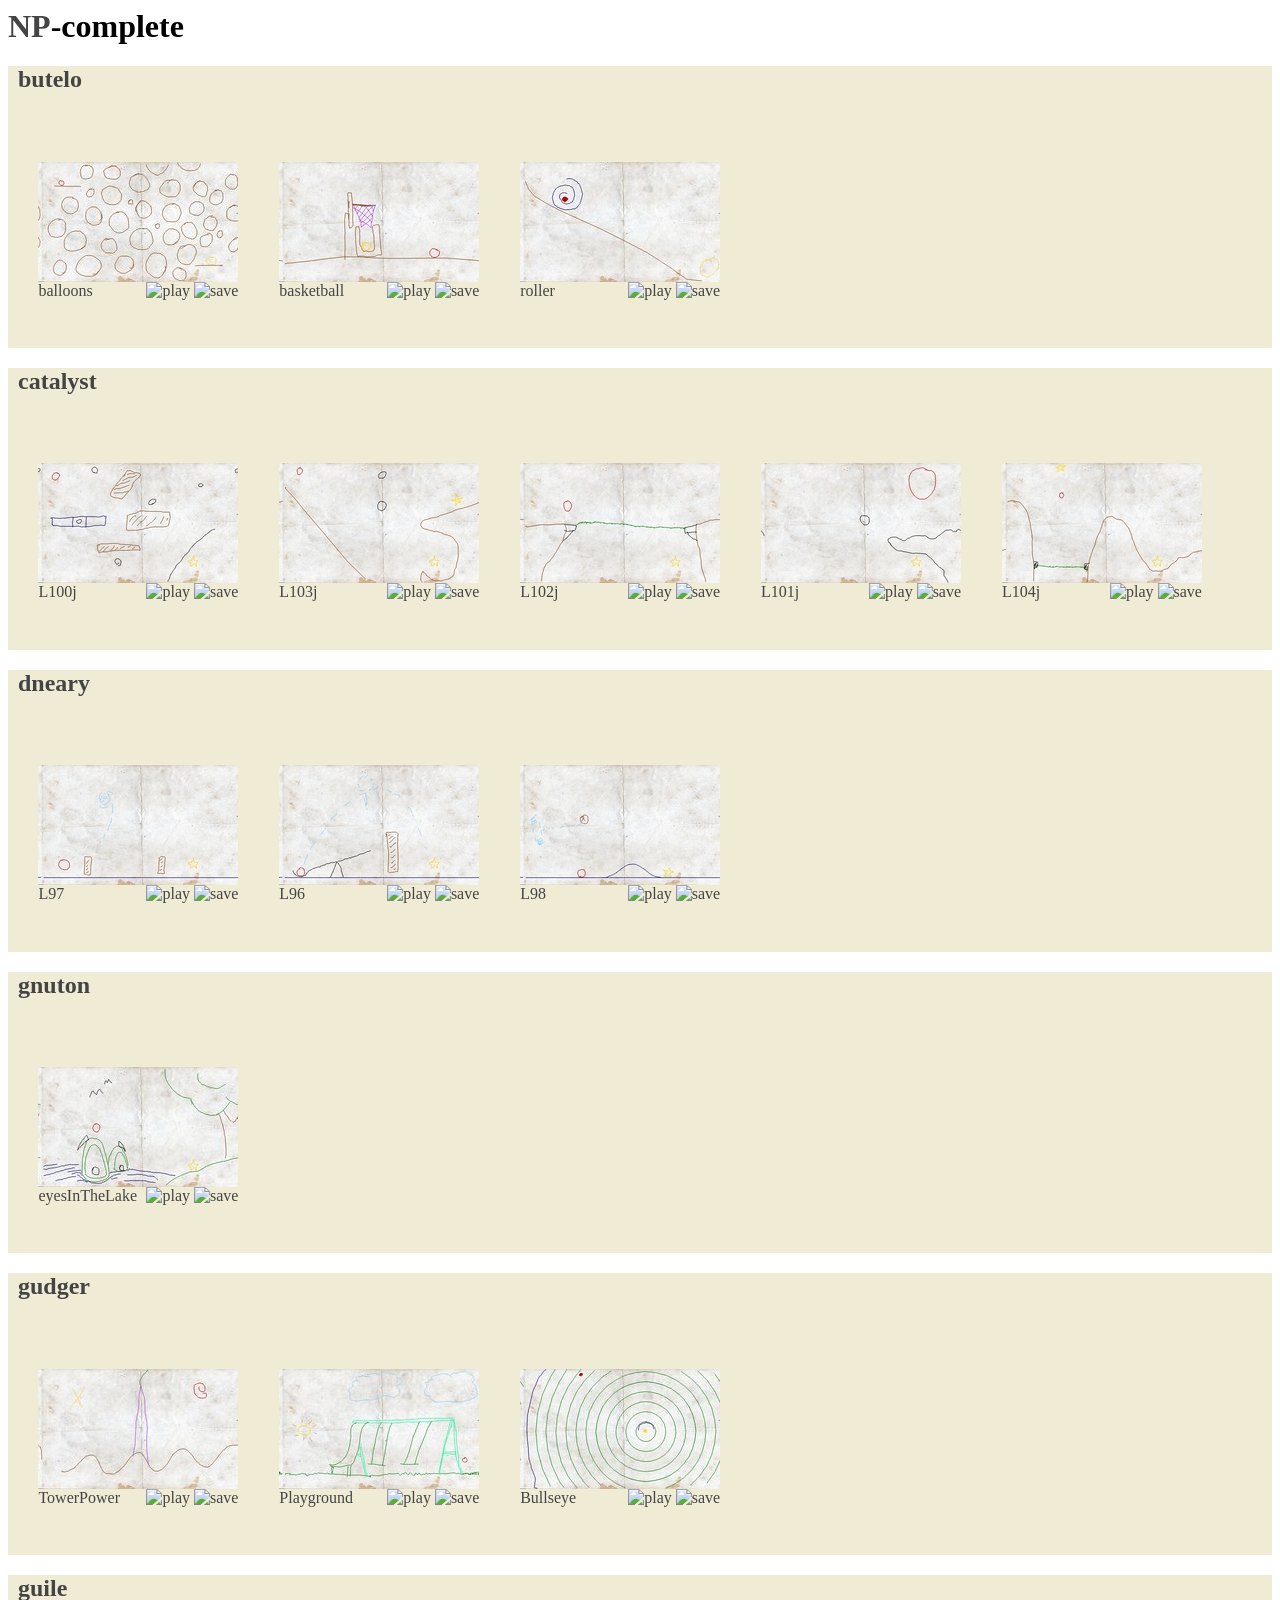
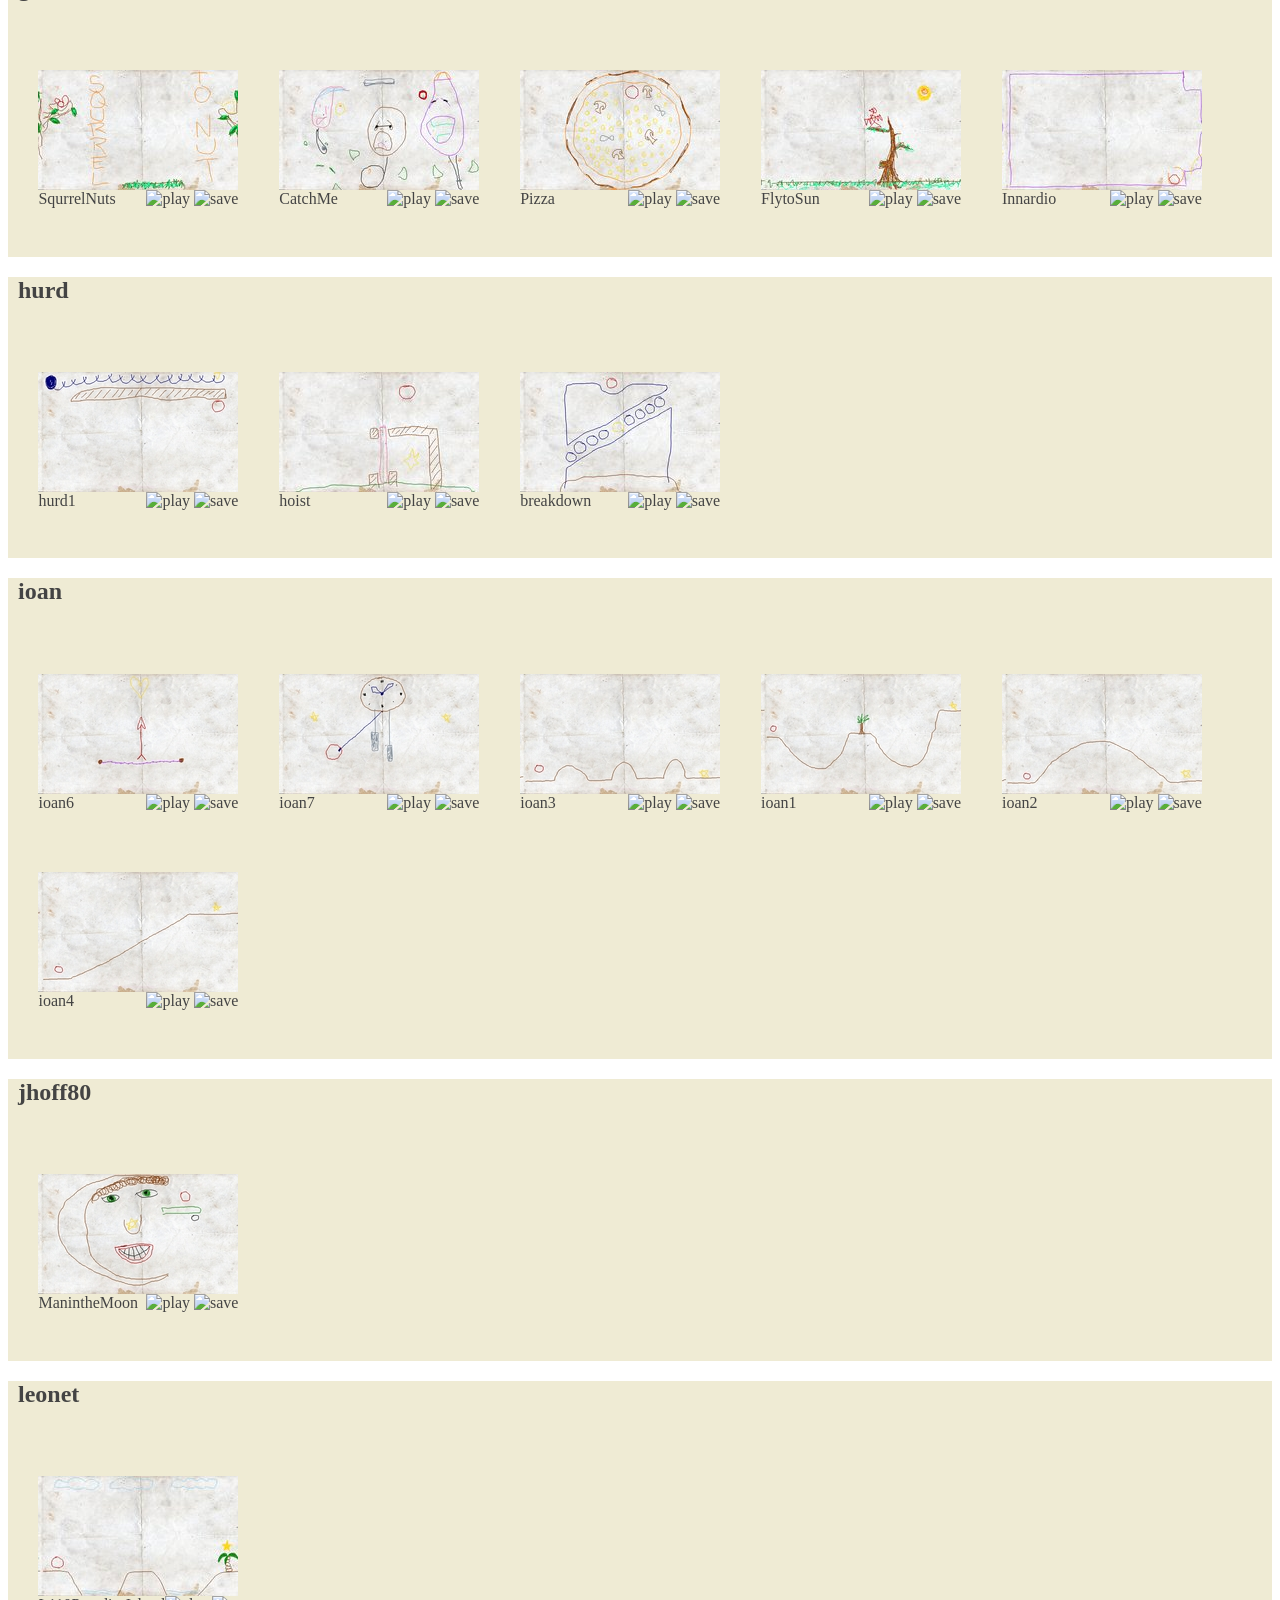
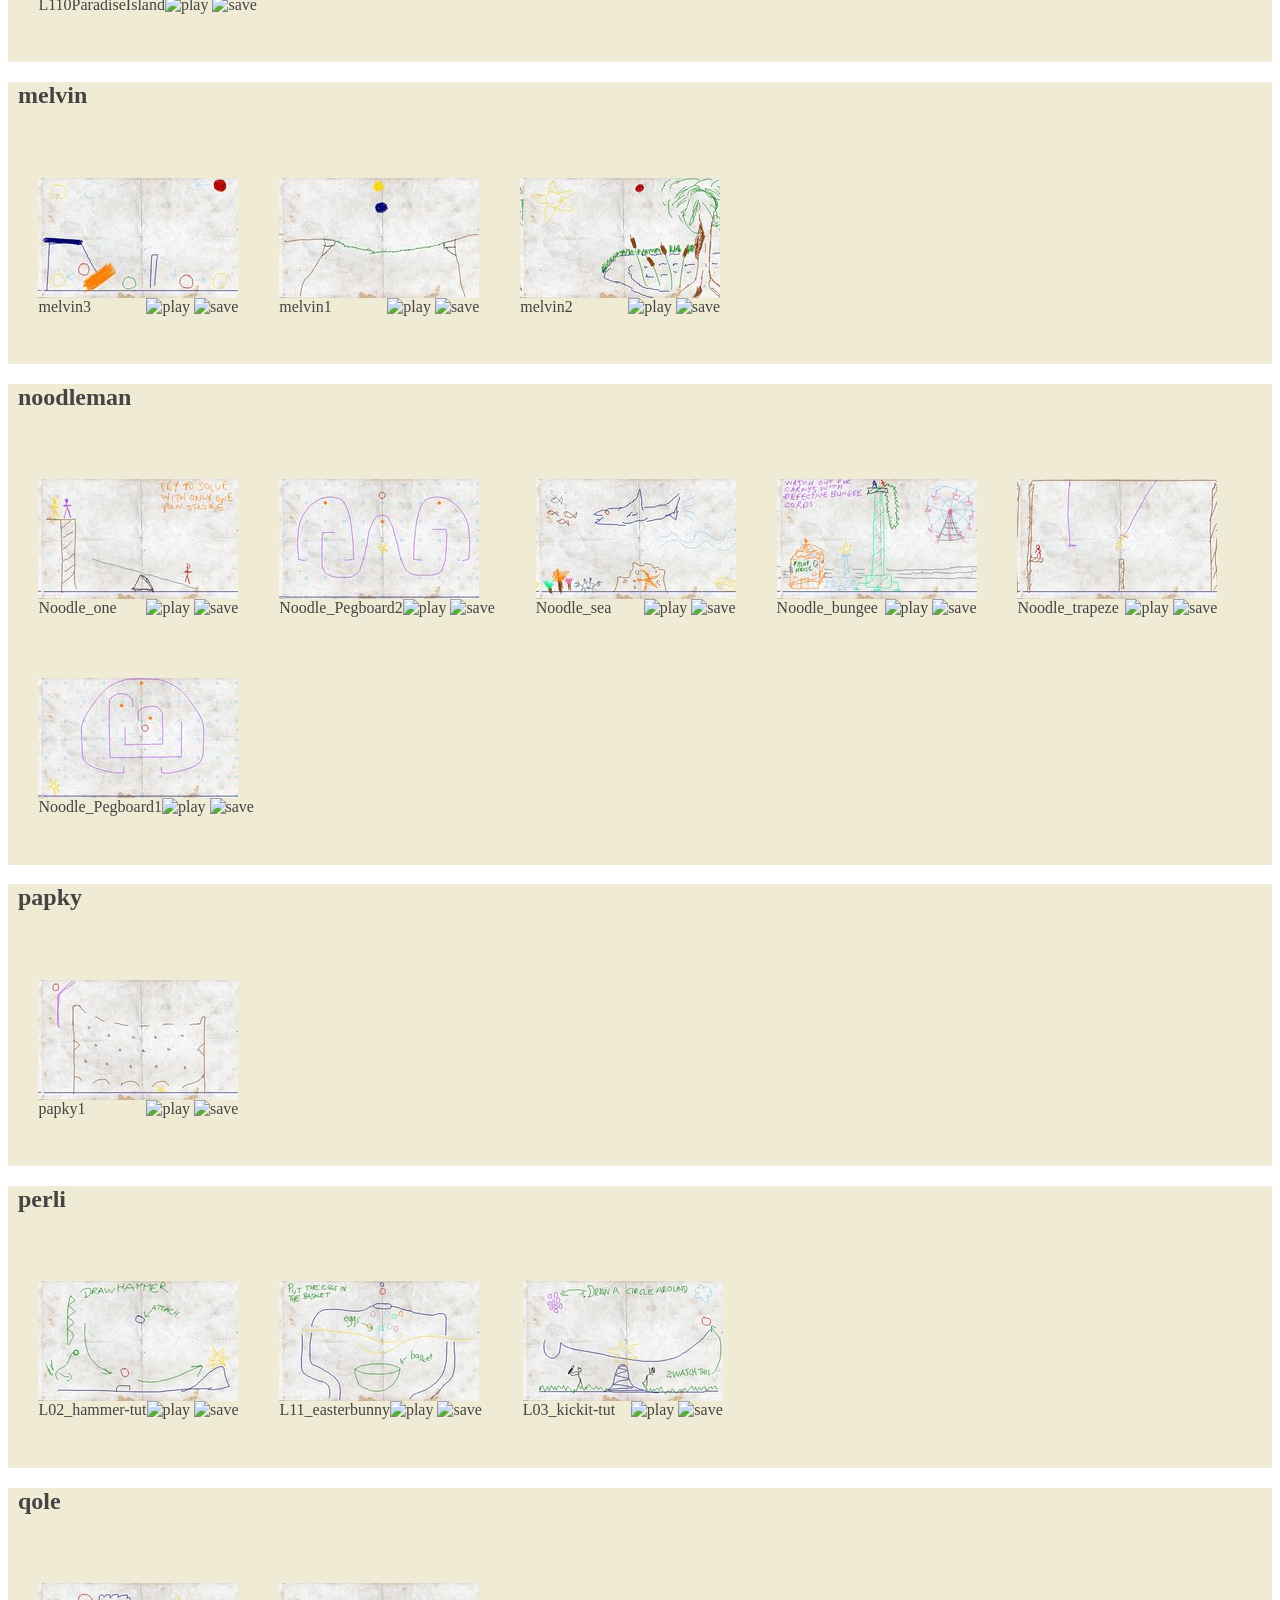
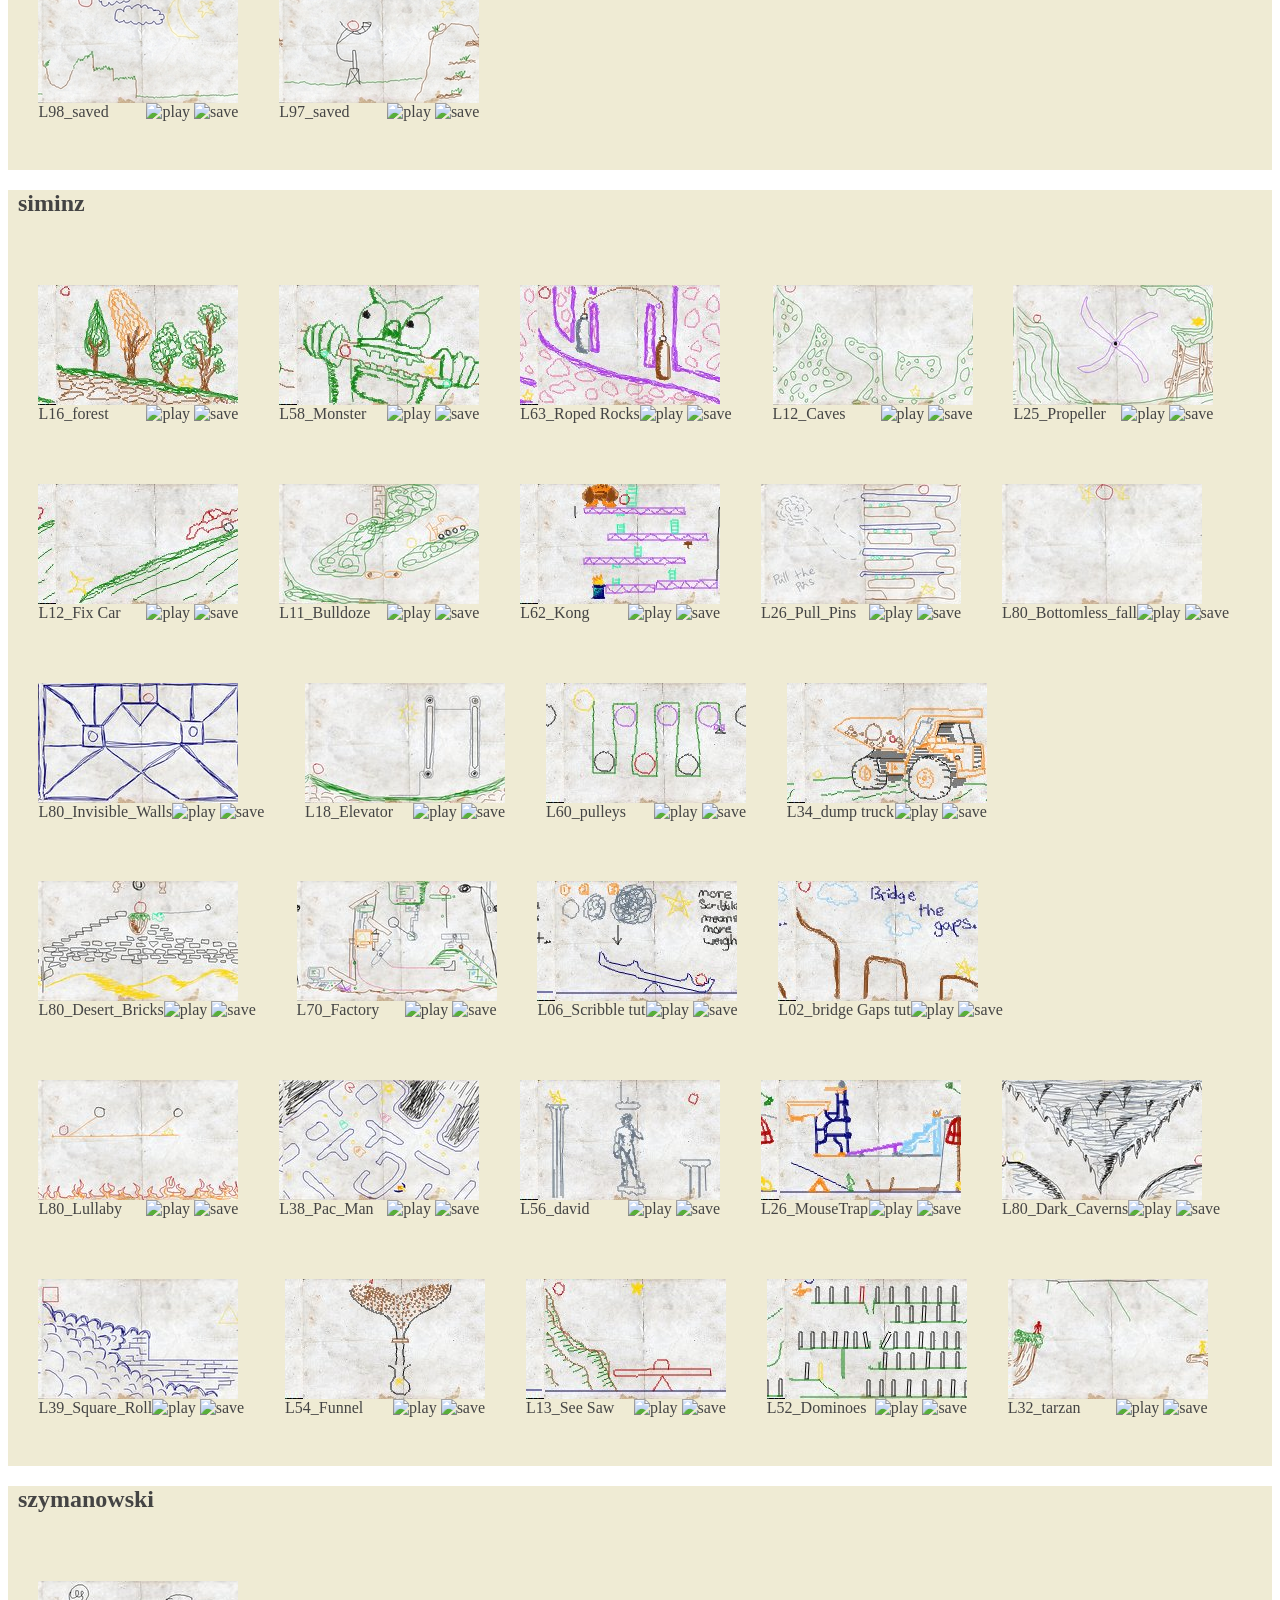
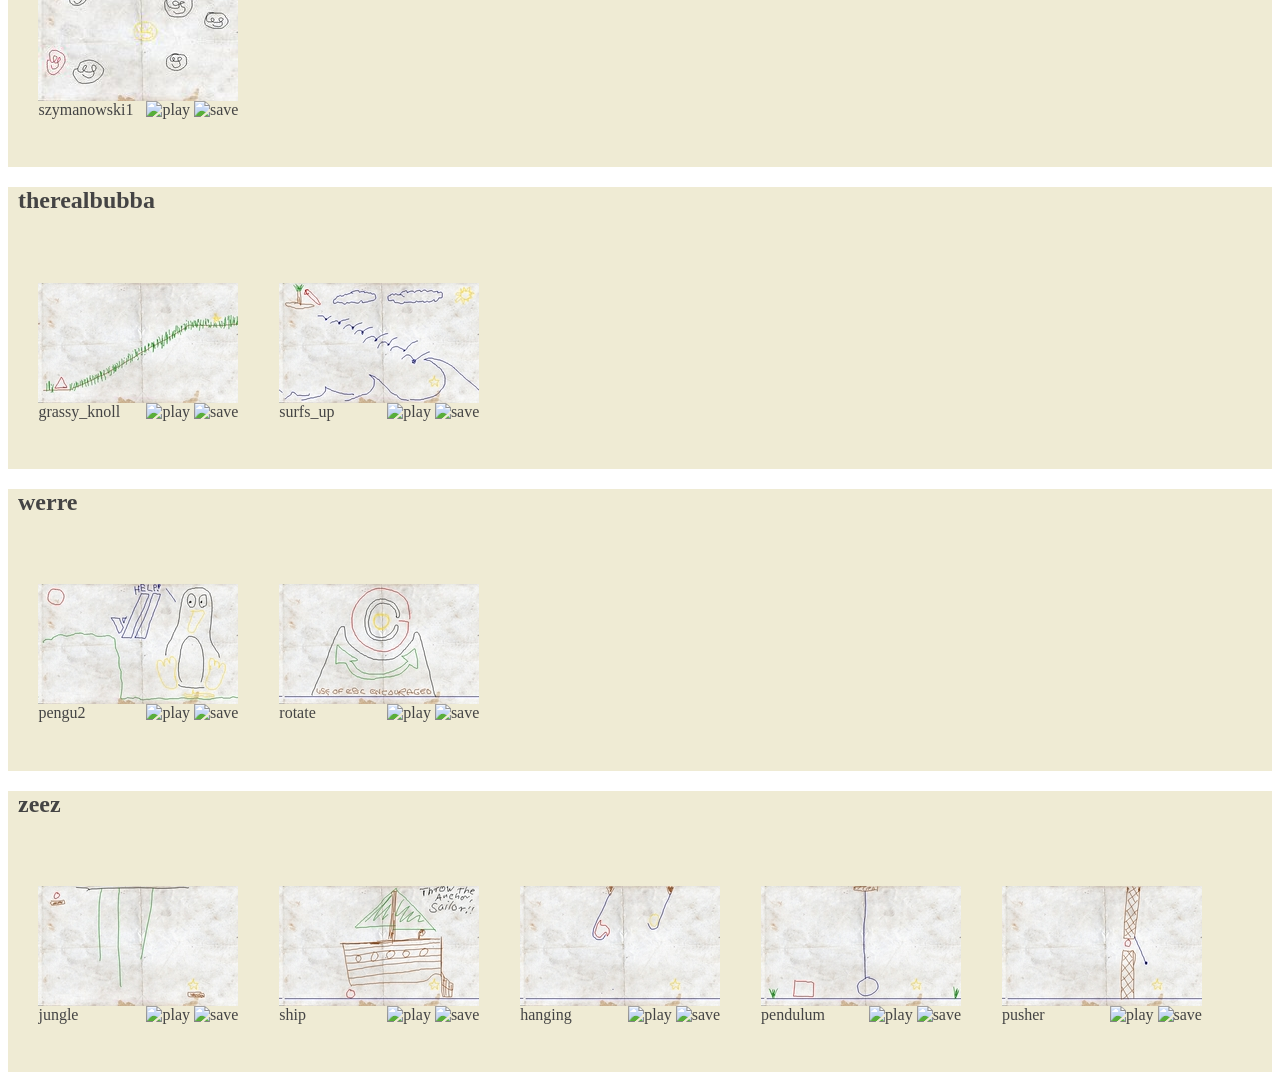
==== commit 58610dae: "remove debug line git-svn-id: https://vcs.maemo.org/svn/numptyphysics@106 2afca267-d0a4-46bd-89a9-25" ====
--- a/www/levels/index.html
+++ b/www/levels/index.html
@@ -2,249 +2,165 @@
 </div>
 <div class="collection"><h2>butelo</h2><p>
 <div class=spacer>&nbsp;</div>
-THUMB=thumbs/__butelo_balloons_nph.jpg
 <div class="level"><a href="http://numptyphysics.garage.maemo.org/levels/./butelo/balloons.nph"> <img src="thumbs/__butelo_balloons_nph.jpg"/><br> <span class="name">balloons</span></a> <span class="buttons"> <a href="http://numptyphysics.garage.maemo.org/levels/./butelo/balloons.nph"><img alt="play" src="/images/play.gif"/></a> <a href="./butelo/balloons.nph"><img alt="save" src="/images/save.gif"/></a> </span></div>
-THUMB=thumbs/__butelo_basketball_nph.jpg
 <div class="level"><a href="http://numptyphysics.garage.maemo.org/levels/./butelo/basketball.nph"> <img src="thumbs/__butelo_basketball_nph.jpg"/><br> <span class="name">basketball</span></a> <span class="buttons"> <a href="http://numptyphysics.garage.maemo.org/levels/./butelo/basketball.nph"><img alt="play" src="/images/play.gif"/></a> <a href="./butelo/basketball.nph"><img alt="save" src="/images/save.gif"/></a> </span></div>
-THUMB=thumbs/__butelo_roller_nph.jpg
 <div class="level"><a href="http://numptyphysics.garage.maemo.org/levels/./butelo/roller.nph"> <img src="thumbs/__butelo_roller_nph.jpg"/><br> <span class="name">roller</span></a> <span class="buttons"> <a href="http://numptyphysics.garage.maemo.org/levels/./butelo/roller.nph"><img alt="play" src="/images/play.gif"/></a> <a href="./butelo/roller.nph"><img alt="save" src="/images/save.gif"/></a> </span></div>
 <div class=spacer>&nbsp;</div>
 </div>
 <div class="collection"><h2>catalyst</h2><p>
 <div class=spacer>&nbsp;</div>
-THUMB=thumbs/__catalyst_L100j_nph.jpg
 <div class="level"><a href="http://numptyphysics.garage.maemo.org/levels/./catalyst/L100j.nph"> <img src="thumbs/__catalyst_L100j_nph.jpg"/><br> <span class="name">L100j</span></a> <span class="buttons"> <a href="http://numptyphysics.garage.maemo.org/levels/./catalyst/L100j.nph"><img alt="play" src="/images/play.gif"/></a> <a href="./catalyst/L100j.nph"><img alt="save" src="/images/save.gif"/></a> </span></div>
-THUMB=thumbs/__catalyst_L103j_nph.jpg
 <div class="level"><a href="http://numptyphysics.garage.maemo.org/levels/./catalyst/L103j.nph"> <img src="thumbs/__catalyst_L103j_nph.jpg"/><br> <span class="name">L103j</span></a> <span class="buttons"> <a href="http://numptyphysics.garage.maemo.org/levels/./catalyst/L103j.nph"><img alt="play" src="/images/play.gif"/></a> <a href="./catalyst/L103j.nph"><img alt="save" src="/images/save.gif"/></a> </span></div>
-THUMB=thumbs/__catalyst_L102j_nph.jpg
 <div class="level"><a href="http://numptyphysics.garage.maemo.org/levels/./catalyst/L102j.nph"> <img src="thumbs/__catalyst_L102j_nph.jpg"/><br> <span class="name">L102j</span></a> <span class="buttons"> <a href="http://numptyphysics.garage.maemo.org/levels/./catalyst/L102j.nph"><img alt="play" src="/images/play.gif"/></a> <a href="./catalyst/L102j.nph"><img alt="save" src="/images/save.gif"/></a> </span></div>
-THUMB=thumbs/__catalyst_L101j_nph.jpg
 <div class="level"><a href="http://numptyphysics.garage.maemo.org/levels/./catalyst/L101j.nph"> <img src="thumbs/__catalyst_L101j_nph.jpg"/><br> <span class="name">L101j</span></a> <span class="buttons"> <a href="http://numptyphysics.garage.maemo.org/levels/./catalyst/L101j.nph"><img alt="play" src="/images/play.gif"/></a> <a href="./catalyst/L101j.nph"><img alt="save" src="/images/save.gif"/></a> </span></div>
-THUMB=thumbs/__catalyst_L104j_nph.jpg
 <div class="level"><a href="http://numptyphysics.garage.maemo.org/levels/./catalyst/L104j.nph"> <img src="thumbs/__catalyst_L104j_nph.jpg"/><br> <span class="name">L104j</span></a> <span class="buttons"> <a href="http://numptyphysics.garage.maemo.org/levels/./catalyst/L104j.nph"><img alt="play" src="/images/play.gif"/></a> <a href="./catalyst/L104j.nph"><img alt="save" src="/images/save.gif"/></a> </span></div>
 <div class=spacer>&nbsp;</div>
 </div>
 <div class="collection"><h2>dneary</h2><p>
 <div class=spacer>&nbsp;</div>
-THUMB=thumbs/__dneary_L97_nph.jpg
 <div class="level"><a href="http://numptyphysics.garage.maemo.org/levels/./dneary/L97.nph"> <img src="thumbs/__dneary_L97_nph.jpg"/><br> <span class="name">L97</span></a> <span class="buttons"> <a href="http://numptyphysics.garage.maemo.org/levels/./dneary/L97.nph"><img alt="play" src="/images/play.gif"/></a> <a href="./dneary/L97.nph"><img alt="save" src="/images/save.gif"/></a> </span></div>
-THUMB=thumbs/__dneary_L96_nph.jpg
 <div class="level"><a href="http://numptyphysics.garage.maemo.org/levels/./dneary/L96.nph"> <img src="thumbs/__dneary_L96_nph.jpg"/><br> <span class="name">L96</span></a> <span class="buttons"> <a href="http://numptyphysics.garage.maemo.org/levels/./dneary/L96.nph"><img alt="play" src="/images/play.gif"/></a> <a href="./dneary/L96.nph"><img alt="save" src="/images/save.gif"/></a> </span></div>
-THUMB=thumbs/__dneary_L98_nph.jpg
 <div class="level"><a href="http://numptyphysics.garage.maemo.org/levels/./dneary/L98.nph"> <img src="thumbs/__dneary_L98_nph.jpg"/><br> <span class="name">L98</span></a> <span class="buttons"> <a href="http://numptyphysics.garage.maemo.org/levels/./dneary/L98.nph"><img alt="play" src="/images/play.gif"/></a> <a href="./dneary/L98.nph"><img alt="save" src="/images/save.gif"/></a> </span></div>
 <div class=spacer>&nbsp;</div>
 </div>
 <div class="collection"><h2>gnuton</h2><p>
 <div class=spacer>&nbsp;</div>
-THUMB=thumbs/__gnuton_eyesInTheLake_nph.jpg
 <div class="level"><a href="http://numptyphysics.garage.maemo.org/levels/./gnuton/eyesInTheLake.nph"> <img src="thumbs/__gnuton_eyesInTheLake_nph.jpg"/><br> <span class="name">eyesInTheLake</span></a> <span class="buttons"> <a href="http://numptyphysics.garage.maemo.org/levels/./gnuton/eyesInTheLake.nph"><img alt="play" src="/images/play.gif"/></a> <a href="./gnuton/eyesInTheLake.nph"><img alt="save" src="/images/save.gif"/></a> </span></div>
 <div class=spacer>&nbsp;</div>
 </div>
 <div class="collection"><h2>gudger</h2><p>
 <div class=spacer>&nbsp;</div>
-THUMB=thumbs/__gudger_TowerPower_nph.jpg
 <div class="level"><a href="http://numptyphysics.garage.maemo.org/levels/./gudger/TowerPower.nph"> <img src="thumbs/__gudger_TowerPower_nph.jpg"/><br> <span class="name">TowerPower</span></a> <span class="buttons"> <a href="http://numptyphysics.garage.maemo.org/levels/./gudger/TowerPower.nph"><img alt="play" src="/images/play.gif"/></a> <a href="./gudger/TowerPower.nph"><img alt="save" src="/images/save.gif"/></a> </span></div>
-THUMB=thumbs/__gudger_Playground_nph.jpg
 <div class="level"><a href="http://numptyphysics.garage.maemo.org/levels/./gudger/Playground.nph"> <img src="thumbs/__gudger_Playground_nph.jpg"/><br> <span class="name">Playground</span></a> <span class="buttons"> <a href="http://numptyphysics.garage.maemo.org/levels/./gudger/Playground.nph"><img alt="play" src="/images/play.gif"/></a> <a href="./gudger/Playground.nph"><img alt="save" src="/images/save.gif"/></a> </span></div>
-THUMB=thumbs/__gudger_Bullseye_nph.jpg
 <div class="level"><a href="http://numptyphysics.garage.maemo.org/levels/./gudger/Bullseye.nph"> <img src="thumbs/__gudger_Bullseye_nph.jpg"/><br> <span class="name">Bullseye</span></a> <span class="buttons"> <a href="http://numptyphysics.garage.maemo.org/levels/./gudger/Bullseye.nph"><img alt="play" src="/images/play.gif"/></a> <a href="./gudger/Bullseye.nph"><img alt="save" src="/images/save.gif"/></a> </span></div>
 <div class=spacer>&nbsp;</div>
 </div>
 <div class="collection"><h2>guile</h2><p>
 <div class=spacer>&nbsp;</div>
-THUMB=thumbs/__guile_SqurrelNuts_nph.jpg
 <div class="level"><a href="http://numptyphysics.garage.maemo.org/levels/./guile/SqurrelNuts.nph"> <img src="thumbs/__guile_SqurrelNuts_nph.jpg"/><br> <span class="name">SqurrelNuts</span></a> <span class="buttons"> <a href="http://numptyphysics.garage.maemo.org/levels/./guile/SqurrelNuts.nph"><img alt="play" src="/images/play.gif"/></a> <a href="./guile/SqurrelNuts.nph"><img alt="save" src="/images/save.gif"/></a> </span></div>
-THUMB=thumbs/__guile_CatchMe_nph.jpg
 <div class="level"><a href="http://numptyphysics.garage.maemo.org/levels/./guile/CatchMe.nph"> <img src="thumbs/__guile_CatchMe_nph.jpg"/><br> <span class="name">CatchMe</span></a> <span class="buttons"> <a href="http://numptyphysics.garage.maemo.org/levels/./guile/CatchMe.nph"><img alt="play" src="/images/play.gif"/></a> <a href="./guile/CatchMe.nph"><img alt="save" src="/images/save.gif"/></a> </span></div>
-THUMB=thumbs/__guile_Pizza_nph.jpg
 <div class="level"><a href="http://numptyphysics.garage.maemo.org/levels/./guile/Pizza.nph"> <img src="thumbs/__guile_Pizza_nph.jpg"/><br> <span class="name">Pizza</span></a> <span class="buttons"> <a href="http://numptyphysics.garage.maemo.org/levels/./guile/Pizza.nph"><img alt="play" src="/images/play.gif"/></a> <a href="./guile/Pizza.nph"><img alt="save" src="/images/save.gif"/></a> </span></div>
-THUMB=thumbs/__guile_FlytoSun_nph.jpg
 <div class="level"><a href="http://numptyphysics.garage.maemo.org/levels/./guile/FlytoSun.nph"> <img src="thumbs/__guile_FlytoSun_nph.jpg"/><br> <span class="name">FlytoSun</span></a> <span class="buttons"> <a href="http://numptyphysics.garage.maemo.org/levels/./guile/FlytoSun.nph"><img alt="play" src="/images/play.gif"/></a> <a href="./guile/FlytoSun.nph"><img alt="save" src="/images/save.gif"/></a> </span></div>
-THUMB=thumbs/__guile_Innardio_nph.jpg
 <div class="level"><a href="http://numptyphysics.garage.maemo.org/levels/./guile/Innardio.nph"> <img src="thumbs/__guile_Innardio_nph.jpg"/><br> <span class="name">Innardio</span></a> <span class="buttons"> <a href="http://numptyphysics.garage.maemo.org/levels/./guile/Innardio.nph"><img alt="play" src="/images/play.gif"/></a> <a href="./guile/Innardio.nph"><img alt="save" src="/images/save.gif"/></a> </span></div>
 <div class=spacer>&nbsp;</div>
 </div>
 <div class="collection"><h2>hurd</h2><p>
 <div class=spacer>&nbsp;</div>
-THUMB=thumbs/__hurd_hurd1_nph.jpg
 <div class="level"><a href="http://numptyphysics.garage.maemo.org/levels/./hurd/hurd1.nph"> <img src="thumbs/__hurd_hurd1_nph.jpg"/><br> <span class="name">hurd1</span></a> <span class="buttons"> <a href="http://numptyphysics.garage.maemo.org/levels/./hurd/hurd1.nph"><img alt="play" src="/images/play.gif"/></a> <a href="./hurd/hurd1.nph"><img alt="save" src="/images/save.gif"/></a> </span></div>
-THUMB=thumbs/__hurd_hoist_nph.jpg
 <div class="level"><a href="http://numptyphysics.garage.maemo.org/levels/./hurd/hoist.nph"> <img src="thumbs/__hurd_hoist_nph.jpg"/><br> <span class="name">hoist</span></a> <span class="buttons"> <a href="http://numptyphysics.garage.maemo.org/levels/./hurd/hoist.nph"><img alt="play" src="/images/play.gif"/></a> <a href="./hurd/hoist.nph"><img alt="save" src="/images/save.gif"/></a> </span></div>
-THUMB=thumbs/__hurd_breakdown_nph.jpg
 <div class="level"><a href="http://numptyphysics.garage.maemo.org/levels/./hurd/breakdown.nph"> <img src="thumbs/__hurd_breakdown_nph.jpg"/><br> <span class="name">breakdown</span></a> <span class="buttons"> <a href="http://numptyphysics.garage.maemo.org/levels/./hurd/breakdown.nph"><img alt="play" src="/images/play.gif"/></a> <a href="./hurd/breakdown.nph"><img alt="save" src="/images/save.gif"/></a> </span></div>
 <div class=spacer>&nbsp;</div>
 </div>
 <div class="collection"><h2>ioan</h2><p>
 <div class=spacer>&nbsp;</div>
-THUMB=thumbs/__ioan_ioan6_nph.jpg
 <div class="level"><a href="http://numptyphysics.garage.maemo.org/levels/./ioan/ioan6.nph"> <img src="thumbs/__ioan_ioan6_nph.jpg"/><br> <span class="name">ioan6</span></a> <span class="buttons"> <a href="http://numptyphysics.garage.maemo.org/levels/./ioan/ioan6.nph"><img alt="play" src="/images/play.gif"/></a> <a href="./ioan/ioan6.nph"><img alt="save" src="/images/save.gif"/></a> </span></div>
-THUMB=thumbs/__ioan_ioan7_nph.jpg
 <div class="level"><a href="http://numptyphysics.garage.maemo.org/levels/./ioan/ioan7.nph"> <img src="thumbs/__ioan_ioan7_nph.jpg"/><br> <span class="name">ioan7</span></a> <span class="buttons"> <a href="http://numptyphysics.garage.maemo.org/levels/./ioan/ioan7.nph"><img alt="play" src="/images/play.gif"/></a> <a href="./ioan/ioan7.nph"><img alt="save" src="/images/save.gif"/></a> </span></div>
-THUMB=thumbs/__ioan_ioan3_nph.jpg
 <div class="level"><a href="http://numptyphysics.garage.maemo.org/levels/./ioan/ioan3.nph"> <img src="thumbs/__ioan_ioan3_nph.jpg"/><br> <span class="name">ioan3</span></a> <span class="buttons"> <a href="http://numptyphysics.garage.maemo.org/levels/./ioan/ioan3.nph"><img alt="play" src="/images/play.gif"/></a> <a href="./ioan/ioan3.nph"><img alt="save" src="/images/save.gif"/></a> </span></div>
-THUMB=thumbs/__ioan_ioan1_nph.jpg
 <div class="level"><a href="http://numptyphysics.garage.maemo.org/levels/./ioan/ioan1.nph"> <img src="thumbs/__ioan_ioan1_nph.jpg"/><br> <span class="name">ioan1</span></a> <span class="buttons"> <a href="http://numptyphysics.garage.maemo.org/levels/./ioan/ioan1.nph"><img alt="play" src="/images/play.gif"/></a> <a href="./ioan/ioan1.nph"><img alt="save" src="/images/save.gif"/></a> </span></div>
-THUMB=thumbs/__ioan_ioan2_nph.jpg
 <div class="level"><a href="http://numptyphysics.garage.maemo.org/levels/./ioan/ioan2.nph"> <img src="thumbs/__ioan_ioan2_nph.jpg"/><br> <span class="name">ioan2</span></a> <span class="buttons"> <a href="http://numptyphysics.garage.maemo.org/levels/./ioan/ioan2.nph"><img alt="play" src="/images/play.gif"/></a> <a href="./ioan/ioan2.nph"><img alt="save" src="/images/save.gif"/></a> </span></div>
-THUMB=thumbs/__ioan_ioan4_nph.jpg
 <div class="level"><a href="http://numptyphysics.garage.maemo.org/levels/./ioan/ioan4.nph"> <img src="thumbs/__ioan_ioan4_nph.jpg"/><br> <span class="name">ioan4</span></a> <span class="buttons"> <a href="http://numptyphysics.garage.maemo.org/levels/./ioan/ioan4.nph"><img alt="play" src="/images/play.gif"/></a> <a href="./ioan/ioan4.nph"><img alt="save" src="/images/save.gif"/></a> </span></div>
 <div class=spacer>&nbsp;</div>
 </div>
 <div class="collection"><h2>jhoff80</h2><p>
 <div class=spacer>&nbsp;</div>
-THUMB=thumbs/__jhoff80_ManintheMoon_nph.jpg
 <div class="level"><a href="http://numptyphysics.garage.maemo.org/levels/./jhoff80/ManintheMoon.nph"> <img src="thumbs/__jhoff80_ManintheMoon_nph.jpg"/><br> <span class="name">ManintheMoon</span></a> <span class="buttons"> <a href="http://numptyphysics.garage.maemo.org/levels/./jhoff80/ManintheMoon.nph"><img alt="play" src="/images/play.gif"/></a> <a href="./jhoff80/ManintheMoon.nph"><img alt="save" src="/images/save.gif"/></a> </span></div>
 <div class=spacer>&nbsp;</div>
 </div>
 <div class="collection"><h2>leonet</h2><p>
 <div class=spacer>&nbsp;</div>
-THUMB=thumbs/__leonet_L110ParadiseIsland_nph.jpg
 <div class="level"><a href="http://numptyphysics.garage.maemo.org/levels/./leonet/L110ParadiseIsland.nph"> <img src="thumbs/__leonet_L110ParadiseIsland_nph.jpg"/><br> <span class="name">L110ParadiseIsland</span></a> <span class="buttons"> <a href="http://numptyphysics.garage.maemo.org/levels/./leonet/L110ParadiseIsland.nph"><img alt="play" src="/images/play.gif"/></a> <a href="./leonet/L110ParadiseIsland.nph"><img alt="save" src="/images/save.gif"/></a> </span></div>
 <div class=spacer>&nbsp;</div>
 </div>
 <div class="collection"><h2>melvin</h2><p>
 <div class=spacer>&nbsp;</div>
-THUMB=thumbs/__melvin_melvin3_nph.jpg
 <div class="level"><a href="http://numptyphysics.garage.maemo.org/levels/./melvin/melvin3.nph"> <img src="thumbs/__melvin_melvin3_nph.jpg"/><br> <span class="name">melvin3</span></a> <span class="buttons"> <a href="http://numptyphysics.garage.maemo.org/levels/./melvin/melvin3.nph"><img alt="play" src="/images/play.gif"/></a> <a href="./melvin/melvin3.nph"><img alt="save" src="/images/save.gif"/></a> </span></div>
-THUMB=thumbs/__melvin_melvin1_nph.jpg
 <div class="level"><a href="http://numptyphysics.garage.maemo.org/levels/./melvin/melvin1.nph"> <img src="thumbs/__melvin_melvin1_nph.jpg"/><br> <span class="name">melvin1</span></a> <span class="buttons"> <a href="http://numptyphysics.garage.maemo.org/levels/./melvin/melvin1.nph"><img alt="play" src="/images/play.gif"/></a> <a href="./melvin/melvin1.nph"><img alt="save" src="/images/save.gif"/></a> </span></div>
-THUMB=thumbs/__melvin_melvin2_nph.jpg
 <div class="level"><a href="http://numptyphysics.garage.maemo.org/levels/./melvin/melvin2.nph"> <img src="thumbs/__melvin_melvin2_nph.jpg"/><br> <span class="name">melvin2</span></a> <span class="buttons"> <a href="http://numptyphysics.garage.maemo.org/levels/./melvin/melvin2.nph"><img alt="play" src="/images/play.gif"/></a> <a href="./melvin/melvin2.nph"><img alt="save" src="/images/save.gif"/></a> </span></div>
 <div class=spacer>&nbsp;</div>
 </div>
 <div class="collection"><h2>noodleman</h2><p>
 <div class=spacer>&nbsp;</div>
-THUMB=thumbs/__noodleman_Noodle_one_nph.jpg
 <div class="level"><a href="http://numptyphysics.garage.maemo.org/levels/./noodleman/Noodle_one.nph"> <img src="thumbs/__noodleman_Noodle_one_nph.jpg"/><br> <span class="name">Noodle_one</span></a> <span class="buttons"> <a href="http://numptyphysics.garage.maemo.org/levels/./noodleman/Noodle_one.nph"><img alt="play" src="/images/play.gif"/></a> <a href="./noodleman/Noodle_one.nph"><img alt="save" src="/images/save.gif"/></a> </span></div>
-THUMB=thumbs/__noodleman_Noodle_Pegboard2_nph.jpg
 <div class="level"><a href="http://numptyphysics.garage.maemo.org/levels/./noodleman/Noodle_Pegboard2.nph"> <img src="thumbs/__noodleman_Noodle_Pegboard2_nph.jpg"/><br> <span class="name">Noodle_Pegboard2</span></a> <span class="buttons"> <a href="http://numptyphysics.garage.maemo.org/levels/./noodleman/Noodle_Pegboard2.nph"><img alt="play" src="/images/play.gif"/></a> <a href="./noodleman/Noodle_Pegboard2.nph"><img alt="save" src="/images/save.gif"/></a> </span></div>
-THUMB=thumbs/__noodleman_Noodle_sea_nph.jpg
 <div class="level"><a href="http://numptyphysics.garage.maemo.org/levels/./noodleman/Noodle_sea.nph"> <img src="thumbs/__noodleman_Noodle_sea_nph.jpg"/><br> <span class="name">Noodle_sea</span></a> <span class="buttons"> <a href="http://numptyphysics.garage.maemo.org/levels/./noodleman/Noodle_sea.nph"><img alt="play" src="/images/play.gif"/></a> <a href="./noodleman/Noodle_sea.nph"><img alt="save" src="/images/save.gif"/></a> </span></div>
-THUMB=thumbs/__noodleman_Noodle_bungee_nph.jpg
 <div class="level"><a href="http://numptyphysics.garage.maemo.org/levels/./noodleman/Noodle_bungee.nph"> <img src="thumbs/__noodleman_Noodle_bungee_nph.jpg"/><br> <span class="name">Noodle_bungee</span></a> <span class="buttons"> <a href="http://numptyphysics.garage.maemo.org/levels/./noodleman/Noodle_bungee.nph"><img alt="play" src="/images/play.gif"/></a> <a href="./noodleman/Noodle_bungee.nph"><img alt="save" src="/images/save.gif"/></a> </span></div>
-THUMB=thumbs/__noodleman_Noodle_trapeze_nph.jpg
 <div class="level"><a href="http://numptyphysics.garage.maemo.org/levels/./noodleman/Noodle_trapeze.nph"> <img src="thumbs/__noodleman_Noodle_trapeze_nph.jpg"/><br> <span class="name">Noodle_trapeze</span></a> <span class="buttons"> <a href="http://numptyphysics.garage.maemo.org/levels/./noodleman/Noodle_trapeze.nph"><img alt="play" src="/images/play.gif"/></a> <a href="./noodleman/Noodle_trapeze.nph"><img alt="save" src="/images/save.gif"/></a> </span></div>
-THUMB=thumbs/__noodleman_Noodle_Pegboard1_nph.jpg
 <div class="level"><a href="http://numptyphysics.garage.maemo.org/levels/./noodleman/Noodle_Pegboard1.nph"> <img src="thumbs/__noodleman_Noodle_Pegboard1_nph.jpg"/><br> <span class="name">Noodle_Pegboard1</span></a> <span class="buttons"> <a href="http://numptyphysics.garage.maemo.org/levels/./noodleman/Noodle_Pegboard1.nph"><img alt="play" src="/images/play.gif"/></a> <a href="./noodleman/Noodle_Pegboard1.nph"><img alt="save" src="/images/save.gif"/></a> </span></div>
 <div class=spacer>&nbsp;</div>
 </div>
 <div class="collection"><h2>papky</h2><p>
 <div class=spacer>&nbsp;</div>
-THUMB=thumbs/__papky_papky1_nph.jpg
 <div class="level"><a href="http://numptyphysics.garage.maemo.org/levels/./papky/papky1.nph"> <img src="thumbs/__papky_papky1_nph.jpg"/><br> <span class="name">papky1</span></a> <span class="buttons"> <a href="http://numptyphysics.garage.maemo.org/levels/./papky/papky1.nph"><img alt="play" src="/images/play.gif"/></a> <a href="./papky/papky1.nph"><img alt="save" src="/images/save.gif"/></a> </span></div>
 <div class=spacer>&nbsp;</div>
 </div>
 <div class="collection"><h2>perli</h2><p>
 <div class=spacer>&nbsp;</div>
-THUMB=thumbs/__perli_L02_hammer-tut_nph.jpg
 <div class="level"><a href="http://numptyphysics.garage.maemo.org/levels/./perli/L02_hammer-tut.nph"> <img src="thumbs/__perli_L02_hammer-tut_nph.jpg"/><br> <span class="name">L02_hammer-tut</span></a> <span class="buttons"> <a href="http://numptyphysics.garage.maemo.org/levels/./perli/L02_hammer-tut.nph"><img alt="play" src="/images/play.gif"/></a> <a href="./perli/L02_hammer-tut.nph"><img alt="save" src="/images/save.gif"/></a> </span></div>
-THUMB=thumbs/__perli_L11_easterbunny_nph.jpg
 <div class="level"><a href="http://numptyphysics.garage.maemo.org/levels/./perli/L11_easterbunny.nph"> <img src="thumbs/__perli_L11_easterbunny_nph.jpg"/><br> <span class="name">L11_easterbunny</span></a> <span class="buttons"> <a href="http://numptyphysics.garage.maemo.org/levels/./perli/L11_easterbunny.nph"><img alt="play" src="/images/play.gif"/></a> <a href="./perli/L11_easterbunny.nph"><img alt="save" src="/images/save.gif"/></a> </span></div>
-THUMB=thumbs/__perli_L03_kickit-tut_nph.jpg
 <div class="level"><a href="http://numptyphysics.garage.maemo.org/levels/./perli/L03_kickit-tut.nph"> <img src="thumbs/__perli_L03_kickit-tut_nph.jpg"/><br> <span class="name">L03_kickit-tut</span></a> <span class="buttons"> <a href="http://numptyphysics.garage.maemo.org/levels/./perli/L03_kickit-tut.nph"><img alt="play" src="/images/play.gif"/></a> <a href="./perli/L03_kickit-tut.nph"><img alt="save" src="/images/save.gif"/></a> </span></div>
 <div class=spacer>&nbsp;</div>
 </div>
 <div class="collection"><h2>qole</h2><p>
 <div class=spacer>&nbsp;</div>
-THUMB=thumbs/__qole_L98_saved_nph.jpg
 <div class="level"><a href="http://numptyphysics.garage.maemo.org/levels/./qole/L98_saved.nph"> <img src="thumbs/__qole_L98_saved_nph.jpg"/><br> <span class="name">L98_saved</span></a> <span class="buttons"> <a href="http://numptyphysics.garage.maemo.org/levels/./qole/L98_saved.nph"><img alt="play" src="/images/play.gif"/></a> <a href="./qole/L98_saved.nph"><img alt="save" src="/images/save.gif"/></a> </span></div>
-THUMB=thumbs/__qole_L97_saved_nph.jpg
 <div class="level"><a href="http://numptyphysics.garage.maemo.org/levels/./qole/L97_saved.nph"> <img src="thumbs/__qole_L97_saved_nph.jpg"/><br> <span class="name">L97_saved</span></a> <span class="buttons"> <a href="http://numptyphysics.garage.maemo.org/levels/./qole/L97_saved.nph"><img alt="play" src="/images/play.gif"/></a> <a href="./qole/L97_saved.nph"><img alt="save" src="/images/save.gif"/></a> </span></div>
 <div class=spacer>&nbsp;</div>
 </div>
 <div class="collection"><h2>siminz</h2><p>
 <div class=spacer>&nbsp;</div>
-THUMB=thumbs/__siminz_L16_forest_nph.jpg
 <div class="level"><a href="http://numptyphysics.garage.maemo.org/levels/./siminz/L16_forest.nph"> <img src="thumbs/__siminz_L16_forest_nph.jpg"/><br> <span class="name">L16_forest</span></a> <span class="buttons"> <a href="http://numptyphysics.garage.maemo.org/levels/./siminz/L16_forest.nph"><img alt="play" src="/images/play.gif"/></a> <a href="./siminz/L16_forest.nph"><img alt="save" src="/images/save.gif"/></a> </span></div>
-THUMB=thumbs/__siminz_L58_Monster_nph.jpg
 <div class="level"><a href="http://numptyphysics.garage.maemo.org/levels/./siminz/L58_Monster.nph"> <img src="thumbs/__siminz_L58_Monster_nph.jpg"/><br> <span class="name">L58_Monster</span></a> <span class="buttons"> <a href="http://numptyphysics.garage.maemo.org/levels/./siminz/L58_Monster.nph"><img alt="play" src="/images/play.gif"/></a> <a href="./siminz/L58_Monster.nph"><img alt="save" src="/images/save.gif"/></a> </span></div>
-THUMB=thumbs/__siminz_L63_Roped_Rocks_nph.jpg
 <div class="level"><a href="http://numptyphysics.garage.maemo.org/levels/./siminz/L63_Roped Rocks.nph"> <img src="thumbs/__siminz_L63_Roped_Rocks_nph.jpg"/><br> <span class="name">L63_Roped Rocks</span></a> <span class="buttons"> <a href="http://numptyphysics.garage.maemo.org/levels/./siminz/L63_Roped Rocks.nph"><img alt="play" src="/images/play.gif"/></a> <a href="./siminz/L63_Roped Rocks.nph"><img alt="save" src="/images/save.gif"/></a> </span></div>
-THUMB=thumbs/__siminz_L12_Caves_nph.jpg
 <div class="level"><a href="http://numptyphysics.garage.maemo.org/levels/./siminz/L12_Caves.nph"> <img src="thumbs/__siminz_L12_Caves_nph.jpg"/><br> <span class="name">L12_Caves</span></a> <span class="buttons"> <a href="http://numptyphysics.garage.maemo.org/levels/./siminz/L12_Caves.nph"><img alt="play" src="/images/play.gif"/></a> <a href="./siminz/L12_Caves.nph"><img alt="save" src="/images/save.gif"/></a> </span></div>
-THUMB=thumbs/__siminz_L25_Propeller_nph.jpg
 <div class="level"><a href="http://numptyphysics.garage.maemo.org/levels/./siminz/L25_Propeller.nph"> <img src="thumbs/__siminz_L25_Propeller_nph.jpg"/><br> <span class="name">L25_Propeller</span></a> <span class="buttons"> <a href="http://numptyphysics.garage.maemo.org/levels/./siminz/L25_Propeller.nph"><img alt="play" src="/images/play.gif"/></a> <a href="./siminz/L25_Propeller.nph"><img alt="save" src="/images/save.gif"/></a> </span></div>
-THUMB=thumbs/__siminz_L12_Fix_Car_nph.jpg
 <div class="level"><a href="http://numptyphysics.garage.maemo.org/levels/./siminz/L12_Fix Car.nph"> <img src="thumbs/__siminz_L12_Fix_Car_nph.jpg"/><br> <span class="name">L12_Fix Car</span></a> <span class="buttons"> <a href="http://numptyphysics.garage.maemo.org/levels/./siminz/L12_Fix Car.nph"><img alt="play" src="/images/play.gif"/></a> <a href="./siminz/L12_Fix Car.nph"><img alt="save" src="/images/save.gif"/></a> </span></div>
-THUMB=thumbs/__siminz_L11_Bulldoze_nph.jpg
 <div class="level"><a href="http://numptyphysics.garage.maemo.org/levels/./siminz/L11_Bulldoze.nph"> <img src="thumbs/__siminz_L11_Bulldoze_nph.jpg"/><br> <span class="name">L11_Bulldoze</span></a> <span class="buttons"> <a href="http://numptyphysics.garage.maemo.org/levels/./siminz/L11_Bulldoze.nph"><img alt="play" src="/images/play.gif"/></a> <a href="./siminz/L11_Bulldoze.nph"><img alt="save" src="/images/save.gif"/></a> </span></div>
-THUMB=thumbs/__siminz_L62_Kong_nph.jpg
 <div class="level"><a href="http://numptyphysics.garage.maemo.org/levels/./siminz/L62_Kong.nph"> <img src="thumbs/__siminz_L62_Kong_nph.jpg"/><br> <span class="name">L62_Kong</span></a> <span class="buttons"> <a href="http://numptyphysics.garage.maemo.org/levels/./siminz/L62_Kong.nph"><img alt="play" src="/images/play.gif"/></a> <a href="./siminz/L62_Kong.nph"><img alt="save" src="/images/save.gif"/></a> </span></div>
-THUMB=thumbs/__siminz_L26_Pull_Pins_nph.jpg
 <div class="level"><a href="http://numptyphysics.garage.maemo.org/levels/./siminz/L26_Pull_Pins.nph"> <img src="thumbs/__siminz_L26_Pull_Pins_nph.jpg"/><br> <span class="name">L26_Pull_Pins</span></a> <span class="buttons"> <a href="http://numptyphysics.garage.maemo.org/levels/./siminz/L26_Pull_Pins.nph"><img alt="play" src="/images/play.gif"/></a> <a href="./siminz/L26_Pull_Pins.nph"><img alt="save" src="/images/save.gif"/></a> </span></div>
-THUMB=thumbs/__siminz_L80_Bottomless_fall_nph.jpg
 <div class="level"><a href="http://numptyphysics.garage.maemo.org/levels/./siminz/L80_Bottomless_fall.nph"> <img src="thumbs/__siminz_L80_Bottomless_fall_nph.jpg"/><br> <span class="name">L80_Bottomless_fall</span></a> <span class="buttons"> <a href="http://numptyphysics.garage.maemo.org/levels/./siminz/L80_Bottomless_fall.nph"><img alt="play" src="/images/play.gif"/></a> <a href="./siminz/L80_Bottomless_fall.nph"><img alt="save" src="/images/save.gif"/></a> </span></div>
-THUMB=thumbs/__siminz_L80_Invisible_Walls_nph.jpg
 <div class="level"><a href="http://numptyphysics.garage.maemo.org/levels/./siminz/L80_Invisible_Walls.nph"> <img src="thumbs/__siminz_L80_Invisible_Walls_nph.jpg"/><br> <span class="name">L80_Invisible_Walls</span></a> <span class="buttons"> <a href="http://numptyphysics.garage.maemo.org/levels/./siminz/L80_Invisible_Walls.nph"><img alt="play" src="/images/play.gif"/></a> <a href="./siminz/L80_Invisible_Walls.nph"><img alt="save" src="/images/save.gif"/></a> </span></div>
-THUMB=thumbs/__siminz_L18_Elevator_nph.jpg
 <div class="level"><a href="http://numptyphysics.garage.maemo.org/levels/./siminz/L18_Elevator.nph"> <img src="thumbs/__siminz_L18_Elevator_nph.jpg"/><br> <span class="name">L18_Elevator</span></a> <span class="buttons"> <a href="http://numptyphysics.garage.maemo.org/levels/./siminz/L18_Elevator.nph"><img alt="play" src="/images/play.gif"/></a> <a href="./siminz/L18_Elevator.nph"><img alt="save" src="/images/save.gif"/></a> </span></div>
-THUMB=thumbs/__siminz_L60_pulleys_nph.jpg
 <div class="level"><a href="http://numptyphysics.garage.maemo.org/levels/./siminz/L60_pulleys.nph"> <img src="thumbs/__siminz_L60_pulleys_nph.jpg"/><br> <span class="name">L60_pulleys</span></a> <span class="buttons"> <a href="http://numptyphysics.garage.maemo.org/levels/./siminz/L60_pulleys.nph"><img alt="play" src="/images/play.gif"/></a> <a href="./siminz/L60_pulleys.nph"><img alt="save" src="/images/save.gif"/></a> </span></div>
-THUMB=thumbs/__siminz_L34_dump_truck_nph.jpg
 <div class="level"><a href="http://numptyphysics.garage.maemo.org/levels/./siminz/L34_dump truck.nph"> <img src="thumbs/__siminz_L34_dump_truck_nph.jpg"/><br> <span class="name">L34_dump truck</span></a> <span class="buttons"> <a href="http://numptyphysics.garage.maemo.org/levels/./siminz/L34_dump truck.nph"><img alt="play" src="/images/play.gif"/></a> <a href="./siminz/L34_dump truck.nph"><img alt="save" src="/images/save.gif"/></a> </span></div>
-THUMB=thumbs/__siminz_L80_Desert_Bricks_nph.jpg
 <div class="level"><a href="http://numptyphysics.garage.maemo.org/levels/./siminz/L80_Desert_Bricks.nph"> <img src="thumbs/__siminz_L80_Desert_Bricks_nph.jpg"/><br> <span class="name">L80_Desert_Bricks</span></a> <span class="buttons"> <a href="http://numptyphysics.garage.maemo.org/levels/./siminz/L80_Desert_Bricks.nph"><img alt="play" src="/images/play.gif"/></a> <a href="./siminz/L80_Desert_Bricks.nph"><img alt="save" src="/images/save.gif"/></a> </span></div>
-THUMB=thumbs/__siminz_L70_Factory_nph.jpg
 <div class="level"><a href="http://numptyphysics.garage.maemo.org/levels/./siminz/L70_Factory.nph"> <img src="thumbs/__siminz_L70_Factory_nph.jpg"/><br> <span class="name">L70_Factory</span></a> <span class="buttons"> <a href="http://numptyphysics.garage.maemo.org/levels/./siminz/L70_Factory.nph"><img alt="play" src="/images/play.gif"/></a> <a href="./siminz/L70_Factory.nph"><img alt="save" src="/images/save.gif"/></a> </span></div>
-THUMB=thumbs/__siminz_L06_Scribble_tut_nph.jpg
 <div class="level"><a href="http://numptyphysics.garage.maemo.org/levels/./siminz/L06_Scribble tut.nph"> <img src="thumbs/__siminz_L06_Scribble_tut_nph.jpg"/><br> <span class="name">L06_Scribble tut</span></a> <span class="buttons"> <a href="http://numptyphysics.garage.maemo.org/levels/./siminz/L06_Scribble tut.nph"><img alt="play" src="/images/play.gif"/></a> <a href="./siminz/L06_Scribble tut.nph"><img alt="save" src="/images/save.gif"/></a> </span></div>
-THUMB=thumbs/__siminz_L02_bridge_Gaps_tut_nph.jpg
 <div class="level"><a href="http://numptyphysics.garage.maemo.org/levels/./siminz/L02_bridge Gaps tut.nph"> <img src="thumbs/__siminz_L02_bridge_Gaps_tut_nph.jpg"/><br> <span class="name">L02_bridge Gaps tut</span></a> <span class="buttons"> <a href="http://numptyphysics.garage.maemo.org/levels/./siminz/L02_bridge Gaps tut.nph"><img alt="play" src="/images/play.gif"/></a> <a href="./siminz/L02_bridge Gaps tut.nph"><img alt="save" src="/images/save.gif"/></a> </span></div>
-THUMB=thumbs/__siminz_L80_Lullaby_nph.jpg
 <div class="level"><a href="http://numptyphysics.garage.maemo.org/levels/./siminz/L80_Lullaby.nph"> <img src="thumbs/__siminz_L80_Lullaby_nph.jpg"/><br> <span class="name">L80_Lullaby</span></a> <span class="buttons"> <a href="http://numptyphysics.garage.maemo.org/levels/./siminz/L80_Lullaby.nph"><img alt="play" src="/images/play.gif"/></a> <a href="./siminz/L80_Lullaby.nph"><img alt="save" src="/images/save.gif"/></a> </span></div>
-THUMB=thumbs/__siminz_L38_Pac_Man_nph.jpg
 <div class="level"><a href="http://numptyphysics.garage.maemo.org/levels/./siminz/L38_Pac_Man.nph"> <img src="thumbs/__siminz_L38_Pac_Man_nph.jpg"/><br> <span class="name">L38_Pac_Man</span></a> <span class="buttons"> <a href="http://numptyphysics.garage.maemo.org/levels/./siminz/L38_Pac_Man.nph"><img alt="play" src="/images/play.gif"/></a> <a href="./siminz/L38_Pac_Man.nph"><img alt="save" src="/images/save.gif"/></a> </span></div>
-THUMB=thumbs/__siminz_L56_david_nph.jpg
 <div class="level"><a href="http://numptyphysics.garage.maemo.org/levels/./siminz/L56_david.nph"> <img src="thumbs/__siminz_L56_david_nph.jpg"/><br> <span class="name">L56_david</span></a> <span class="buttons"> <a href="http://numptyphysics.garage.maemo.org/levels/./siminz/L56_david.nph"><img alt="play" src="/images/play.gif"/></a> <a href="./siminz/L56_david.nph"><img alt="save" src="/images/save.gif"/></a> </span></div>
-THUMB=thumbs/__siminz_L26_MouseTrap_nph.jpg
 <div class="level"><a href="http://numptyphysics.garage.maemo.org/levels/./siminz/L26_MouseTrap.nph"> <img src="thumbs/__siminz_L26_MouseTrap_nph.jpg"/><br> <span class="name">L26_MouseTrap</span></a> <span class="buttons"> <a href="http://numptyphysics.garage.maemo.org/levels/./siminz/L26_MouseTrap.nph"><img alt="play" src="/images/play.gif"/></a> <a href="./siminz/L26_MouseTrap.nph"><img alt="save" src="/images/save.gif"/></a> </span></div>
-THUMB=thumbs/__siminz_L80_Dark_Caverns_nph.jpg
 <div class="level"><a href="http://numptyphysics.garage.maemo.org/levels/./siminz/L80_Dark_Caverns.nph"> <img src="thumbs/__siminz_L80_Dark_Caverns_nph.jpg"/><br> <span class="name">L80_Dark_Caverns</span></a> <span class="buttons"> <a href="http://numptyphysics.garage.maemo.org/levels/./siminz/L80_Dark_Caverns.nph"><img alt="play" src="/images/play.gif"/></a> <a href="./siminz/L80_Dark_Caverns.nph"><img alt="save" src="/images/save.gif"/></a> </span></div>
-THUMB=thumbs/__siminz_L39_Square_Roll_nph.jpg
 <div class="level"><a href="http://numptyphysics.garage.maemo.org/levels/./siminz/L39_Square_Roll.nph"> <img src="thumbs/__siminz_L39_Square_Roll_nph.jpg"/><br> <span class="name">L39_Square_Roll</span></a> <span class="buttons"> <a href="http://numptyphysics.garage.maemo.org/levels/./siminz/L39_Square_Roll.nph"><img alt="play" src="/images/play.gif"/></a> <a href="./siminz/L39_Square_Roll.nph"><img alt="save" src="/images/save.gif"/></a> </span></div>
-THUMB=thumbs/__siminz_L54_Funnel_nph.jpg
 <div class="level"><a href="http://numptyphysics.garage.maemo.org/levels/./siminz/L54_Funnel.nph"> <img src="thumbs/__siminz_L54_Funnel_nph.jpg"/><br> <span class="name">L54_Funnel</span></a> <span class="buttons"> <a href="http://numptyphysics.garage.maemo.org/levels/./siminz/L54_Funnel.nph"><img alt="play" src="/images/play.gif"/></a> <a href="./siminz/L54_Funnel.nph"><img alt="save" src="/images/save.gif"/></a> </span></div>
-THUMB=thumbs/__siminz_L13_See_Saw_nph.jpg
 <div class="level"><a href="http://numptyphysics.garage.maemo.org/levels/./siminz/L13_See Saw.nph"> <img src="thumbs/__siminz_L13_See_Saw_nph.jpg"/><br> <span class="name">L13_See Saw</span></a> <span class="buttons"> <a href="http://numptyphysics.garage.maemo.org/levels/./siminz/L13_See Saw.nph"><img alt="play" src="/images/play.gif"/></a> <a href="./siminz/L13_See Saw.nph"><img alt="save" src="/images/save.gif"/></a> </span></div>
-THUMB=thumbs/__siminz_L52_Dominoes_nph.jpg
 <div class="level"><a href="http://numptyphysics.garage.maemo.org/levels/./siminz/L52_Dominoes.nph"> <img src="thumbs/__siminz_L52_Dominoes_nph.jpg"/><br> <span class="name">L52_Dominoes</span></a> <span class="buttons"> <a href="http://numptyphysics.garage.maemo.org/levels/./siminz/L52_Dominoes.nph"><img alt="play" src="/images/play.gif"/></a> <a href="./siminz/L52_Dominoes.nph"><img alt="save" src="/images/save.gif"/></a> </span></div>
-THUMB=thumbs/__siminz_L32_tarzan_nph.jpg
 <div class="level"><a href="http://numptyphysics.garage.maemo.org/levels/./siminz/L32_tarzan.nph"> <img src="thumbs/__siminz_L32_tarzan_nph.jpg"/><br> <span class="name">L32_tarzan</span></a> <span class="buttons"> <a href="http://numptyphysics.garage.maemo.org/levels/./siminz/L32_tarzan.nph"><img alt="play" src="/images/play.gif"/></a> <a href="./siminz/L32_tarzan.nph"><img alt="save" src="/images/save.gif"/></a> </span></div>
 <div class=spacer>&nbsp;</div>
 </div>
 <div class="collection"><h2>szymanowski</h2><p>
 <div class=spacer>&nbsp;</div>
-THUMB=thumbs/__szymanowski_szymanowski1_nph.jpg
 <div class="level"><a href="http://numptyphysics.garage.maemo.org/levels/./szymanowski/szymanowski1.nph"> <img src="thumbs/__szymanowski_szymanowski1_nph.jpg"/><br> <span class="name">szymanowski1</span></a> <span class="buttons"> <a href="http://numptyphysics.garage.maemo.org/levels/./szymanowski/szymanowski1.nph"><img alt="play" src="/images/play.gif"/></a> <a href="./szymanowski/szymanowski1.nph"><img alt="save" src="/images/save.gif"/></a> </span></div>
 <div class=spacer>&nbsp;</div>
 </div>
 <div class="collection"><h2>therealbubba</h2><p>
 <div class=spacer>&nbsp;</div>
-THUMB=thumbs/__therealbubba_grassy_knoll_nph.jpg
 <div class="level"><a href="http://numptyphysics.garage.maemo.org/levels/./therealbubba/grassy_knoll.nph"> <img src="thumbs/__therealbubba_grassy_knoll_nph.jpg"/><br> <span class="name">grassy_knoll</span></a> <span class="buttons"> <a href="http://numptyphysics.garage.maemo.org/levels/./therealbubba/grassy_knoll.nph"><img alt="play" src="/images/play.gif"/></a> <a href="./therealbubba/grassy_knoll.nph"><img alt="save" src="/images/save.gif"/></a> </span></div>
-THUMB=thumbs/__therealbubba_surfs_up_nph.jpg
 <div class="level"><a href="http://numptyphysics.garage.maemo.org/levels/./therealbubba/surfs_up.nph"> <img src="thumbs/__therealbubba_surfs_up_nph.jpg"/><br> <span class="name">surfs_up</span></a> <span class="buttons"> <a href="http://numptyphysics.garage.maemo.org/levels/./therealbubba/surfs_up.nph"><img alt="play" src="/images/play.gif"/></a> <a href="./therealbubba/surfs_up.nph"><img alt="save" src="/images/save.gif"/></a> </span></div>
 <div class=spacer>&nbsp;</div>
 </div>
 <div class="collection"><h2>werre</h2><p>
 <div class=spacer>&nbsp;</div>
-THUMB=thumbs/__werre_pengu2_nph.jpg
 <div class="level"><a href="http://numptyphysics.garage.maemo.org/levels/./werre/pengu2.nph"> <img src="thumbs/__werre_pengu2_nph.jpg"/><br> <span class="name">pengu2</span></a> <span class="buttons"> <a href="http://numptyphysics.garage.maemo.org/levels/./werre/pengu2.nph"><img alt="play" src="/images/play.gif"/></a> <a href="./werre/pengu2.nph"><img alt="save" src="/images/save.gif"/></a> </span></div>
-THUMB=thumbs/__werre_rotate_nph.jpg
 <div class="level"><a href="http://numptyphysics.garage.maemo.org/levels/./werre/rotate.nph"> <img src="thumbs/__werre_rotate_nph.jpg"/><br> <span class="name">rotate</span></a> <span class="buttons"> <a href="http://numptyphysics.garage.maemo.org/levels/./werre/rotate.nph"><img alt="play" src="/images/play.gif"/></a> <a href="./werre/rotate.nph"><img alt="save" src="/images/save.gif"/></a> </span></div>
 <div class=spacer>&nbsp;</div>
 </div>
 <div class="collection"><h2>zeez</h2><p>
 <div class=spacer>&nbsp;</div>
-THUMB=thumbs/__zeez_jungle_nph.jpg
 <div class="level"><a href="http://numptyphysics.garage.maemo.org/levels/./zeez/jungle.nph"> <img src="thumbs/__zeez_jungle_nph.jpg"/><br> <span class="name">jungle</span></a> <span class="buttons"> <a href="http://numptyphysics.garage.maemo.org/levels/./zeez/jungle.nph"><img alt="play" src="/images/play.gif"/></a> <a href="./zeez/jungle.nph"><img alt="save" src="/images/save.gif"/></a> </span></div>
-THUMB=thumbs/__zeez_ship_nph.jpg
 <div class="level"><a href="http://numptyphysics.garage.maemo.org/levels/./zeez/ship.nph"> <img src="thumbs/__zeez_ship_nph.jpg"/><br> <span class="name">ship</span></a> <span class="buttons"> <a href="http://numptyphysics.garage.maemo.org/levels/./zeez/ship.nph"><img alt="play" src="/images/play.gif"/></a> <a href="./zeez/ship.nph"><img alt="save" src="/images/save.gif"/></a> </span></div>
-THUMB=thumbs/__zeez_hanging_nph.jpg
 <div class="level"><a href="http://numptyphysics.garage.maemo.org/levels/./zeez/hanging.nph"> <img src="thumbs/__zeez_hanging_nph.jpg"/><br> <span class="name">hanging</span></a> <span class="buttons"> <a href="http://numptyphysics.garage.maemo.org/levels/./zeez/hanging.nph"><img alt="play" src="/images/play.gif"/></a> <a href="./zeez/hanging.nph"><img alt="save" src="/images/save.gif"/></a> </span></div>
-THUMB=thumbs/__zeez_pendulum_nph.jpg
 <div class="level"><a href="http://numptyphysics.garage.maemo.org/levels/./zeez/pendulum.nph"> <img src="thumbs/__zeez_pendulum_nph.jpg"/><br> <span class="name">pendulum</span></a> <span class="buttons"> <a href="http://numptyphysics.garage.maemo.org/levels/./zeez/pendulum.nph"><img alt="play" src="/images/play.gif"/></a> <a href="./zeez/pendulum.nph"><img alt="save" src="/images/save.gif"/></a> </span></div>
-THUMB=thumbs/__zeez_pusher_nph.jpg
 <div class="level"><a href="http://numptyphysics.garage.maemo.org/levels/./zeez/pusher.nph"> <img src="thumbs/__zeez_pusher_nph.jpg"/><br> <span class="name">pusher</span></a> <span class="buttons"> <a href="http://numptyphysics.garage.maemo.org/levels/./zeez/pusher.nph"><img alt="play" src="/images/play.gif"/></a> <a href="./zeez/pusher.nph"><img alt="save" src="/images/save.gif"/></a> </span></div>
 <div class=spacer>&nbsp;</div>
 </div>
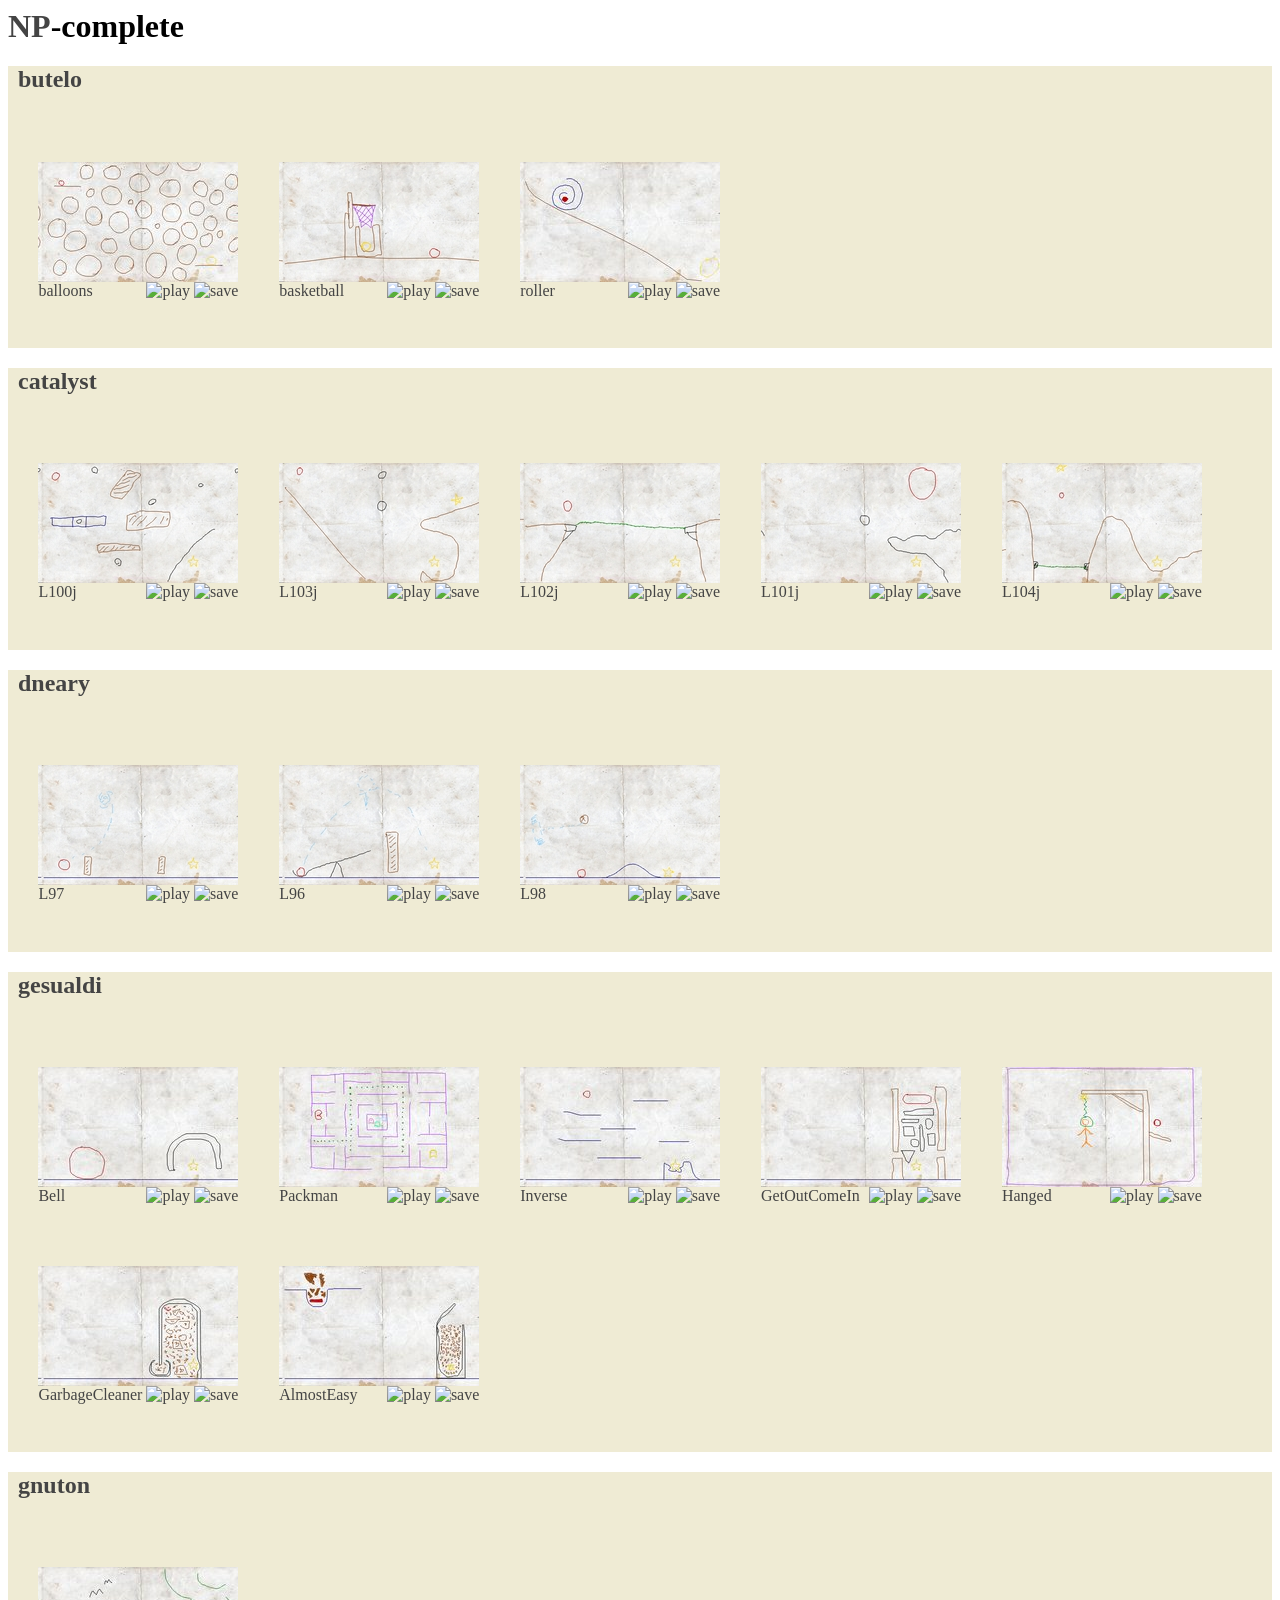
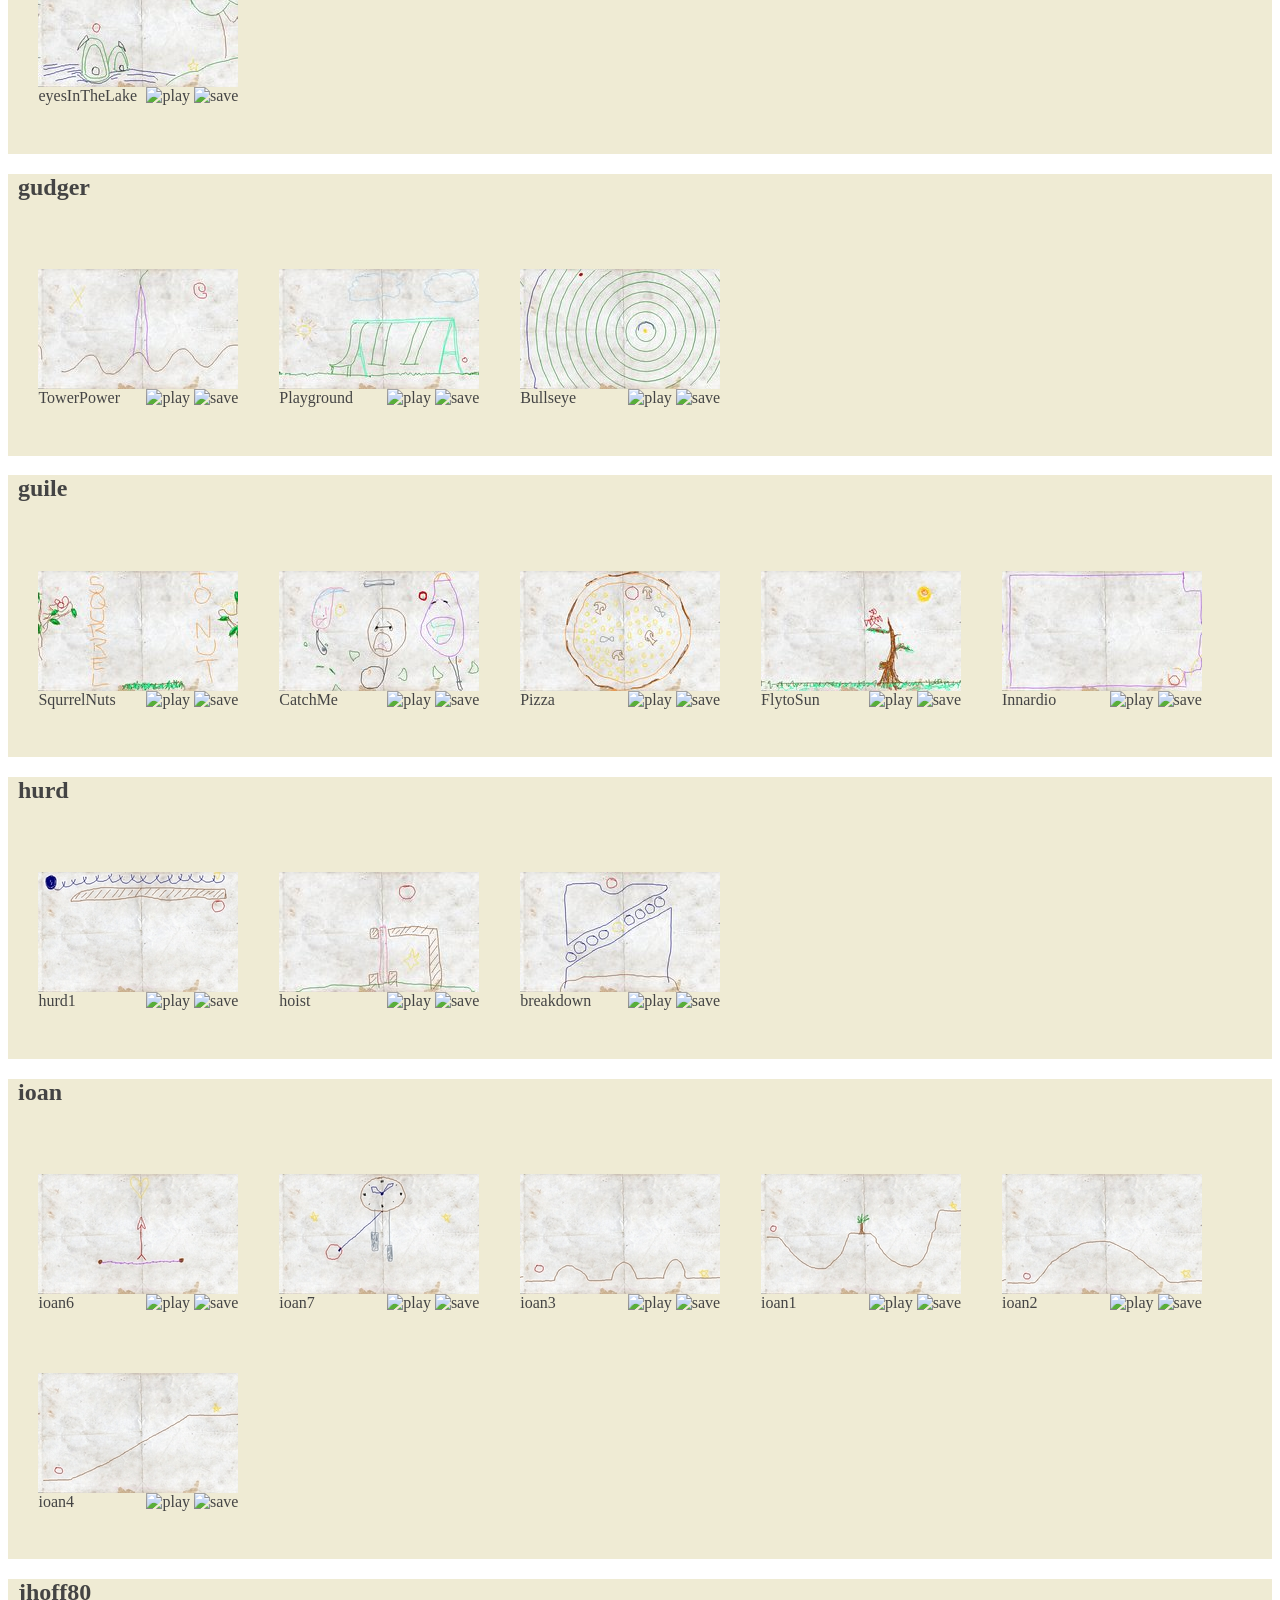
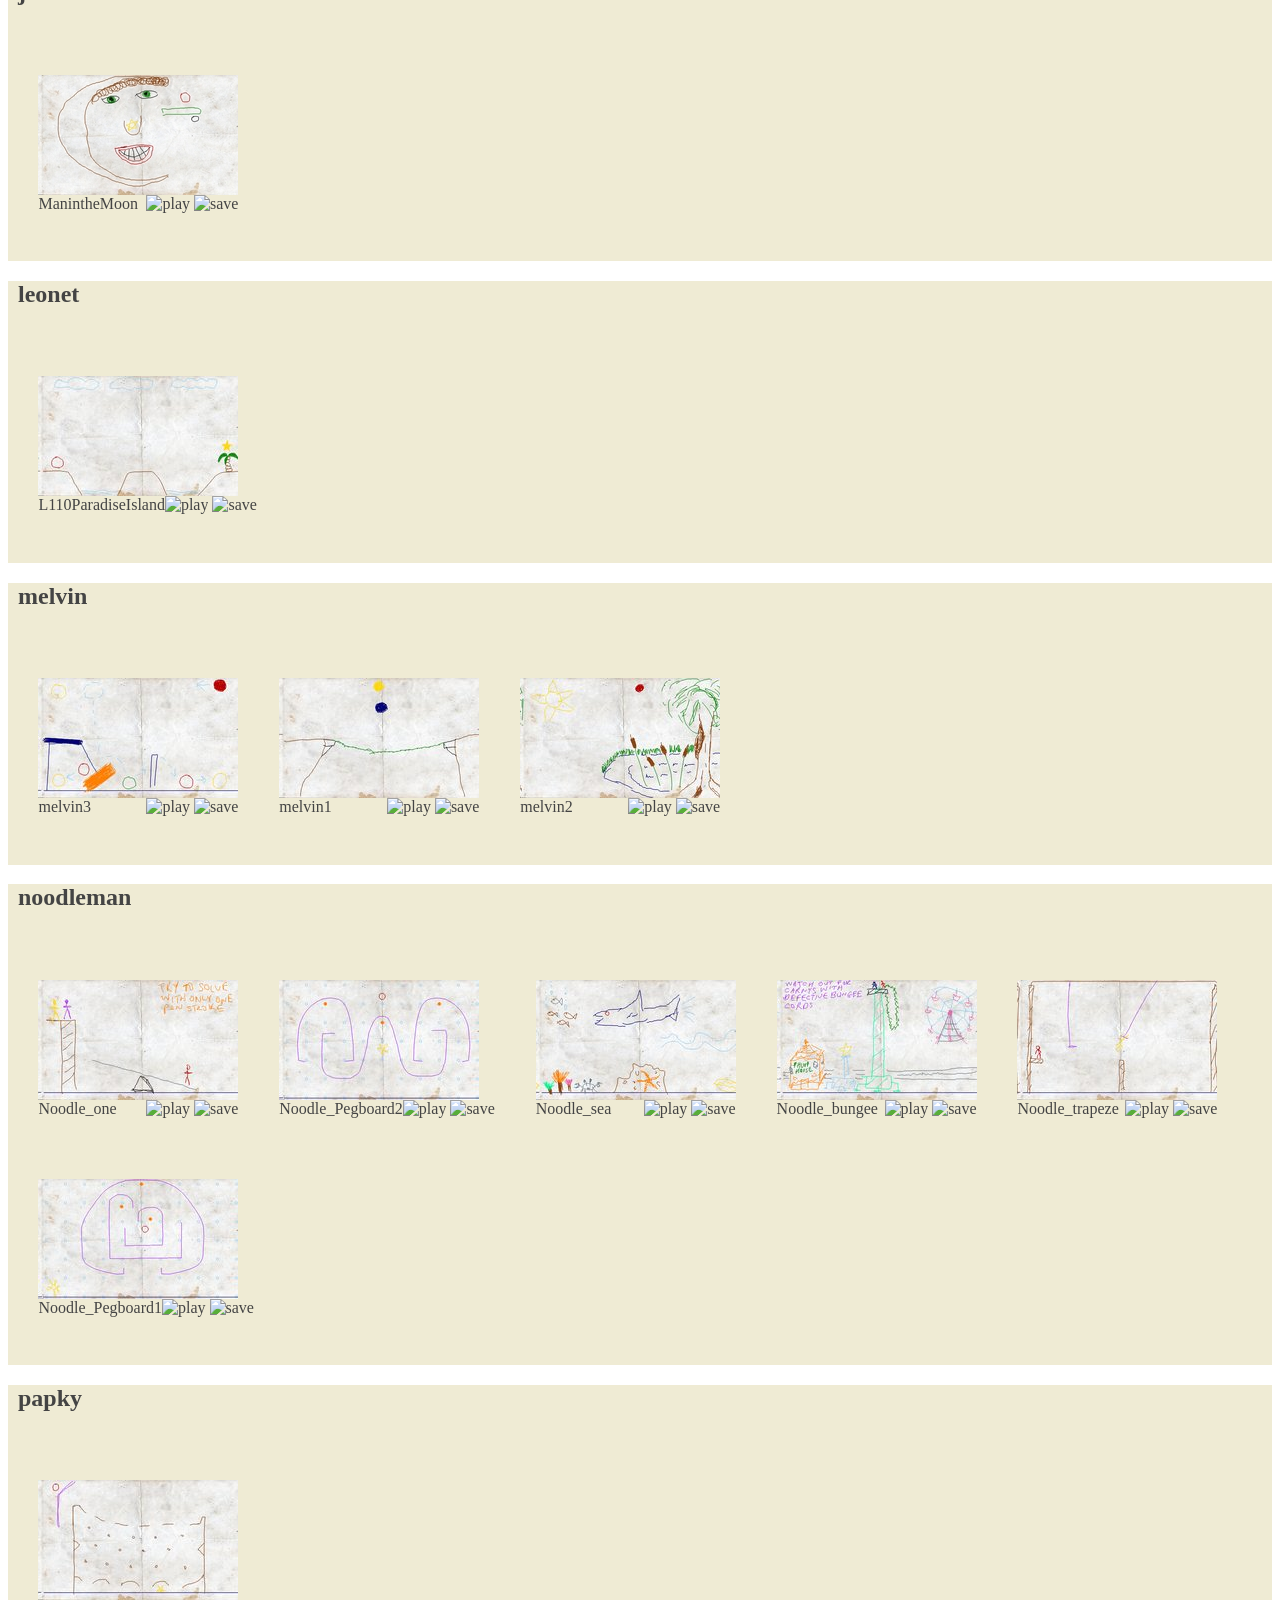
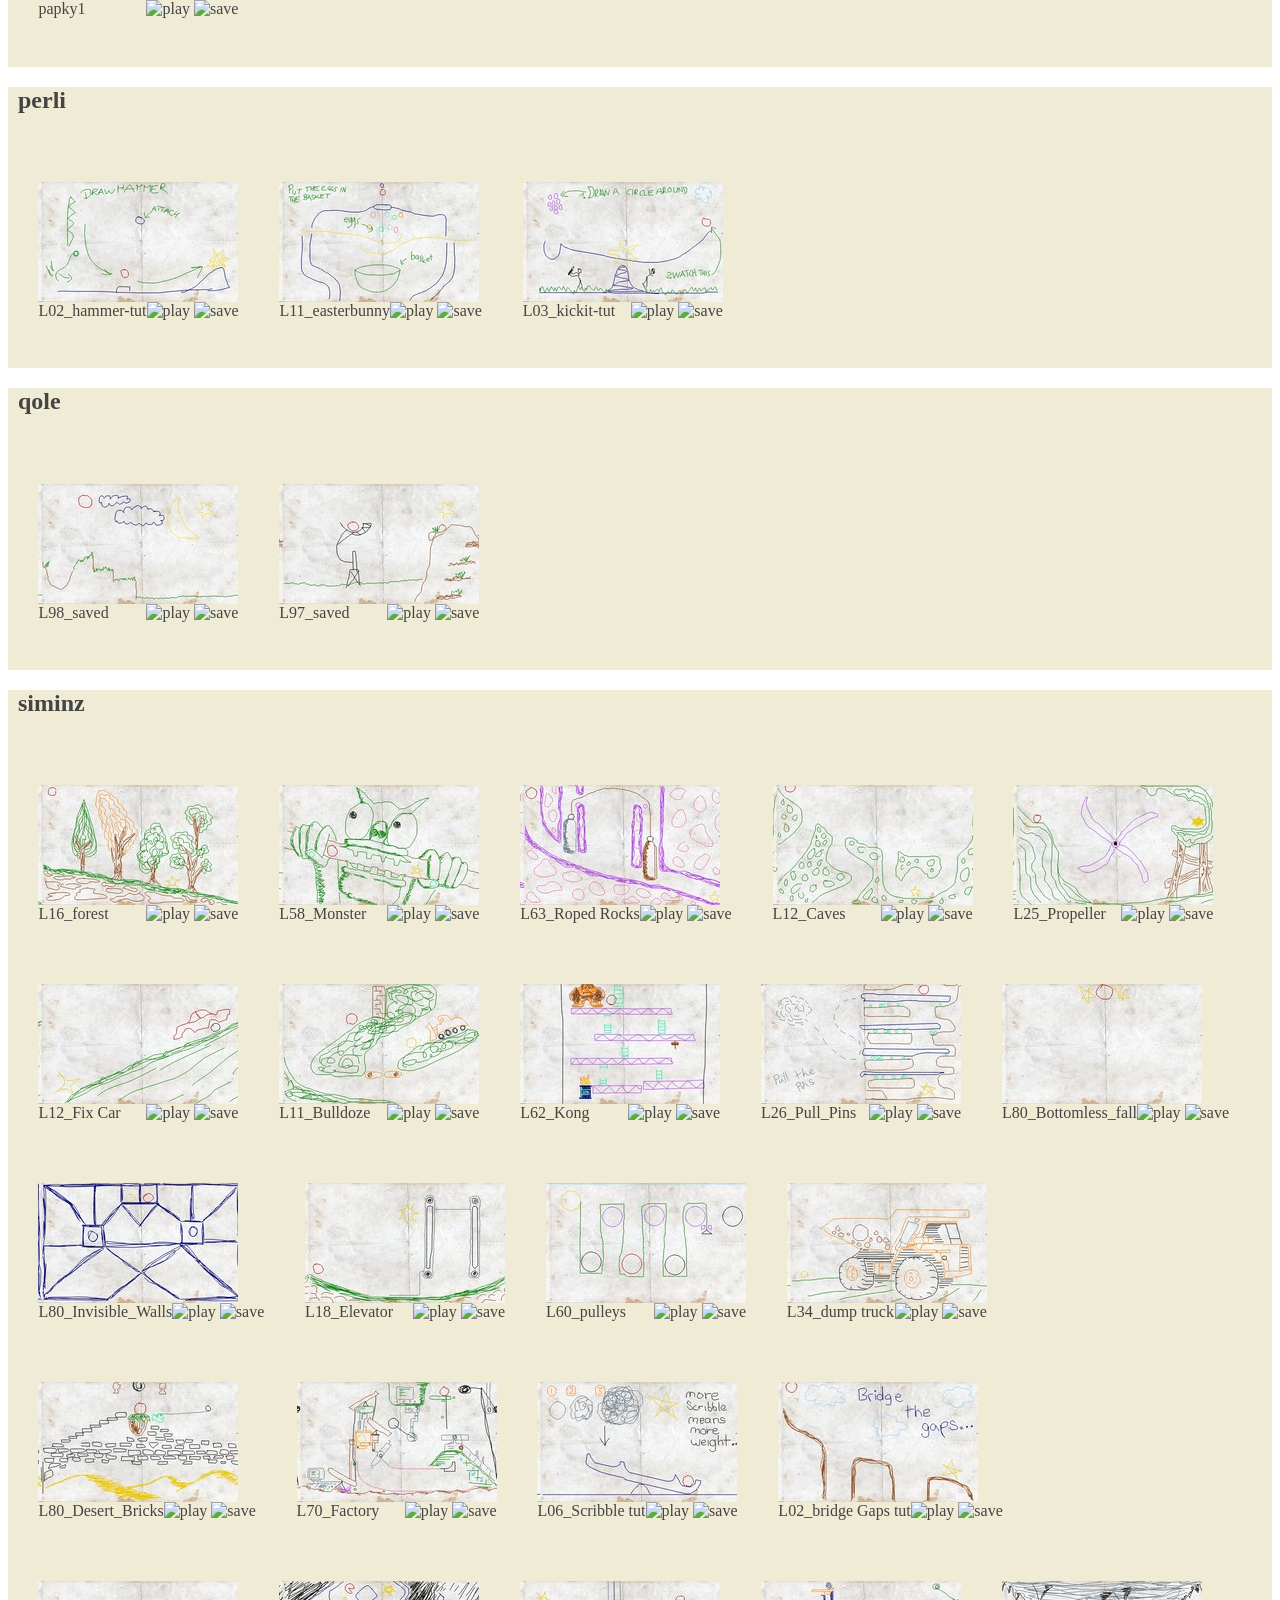
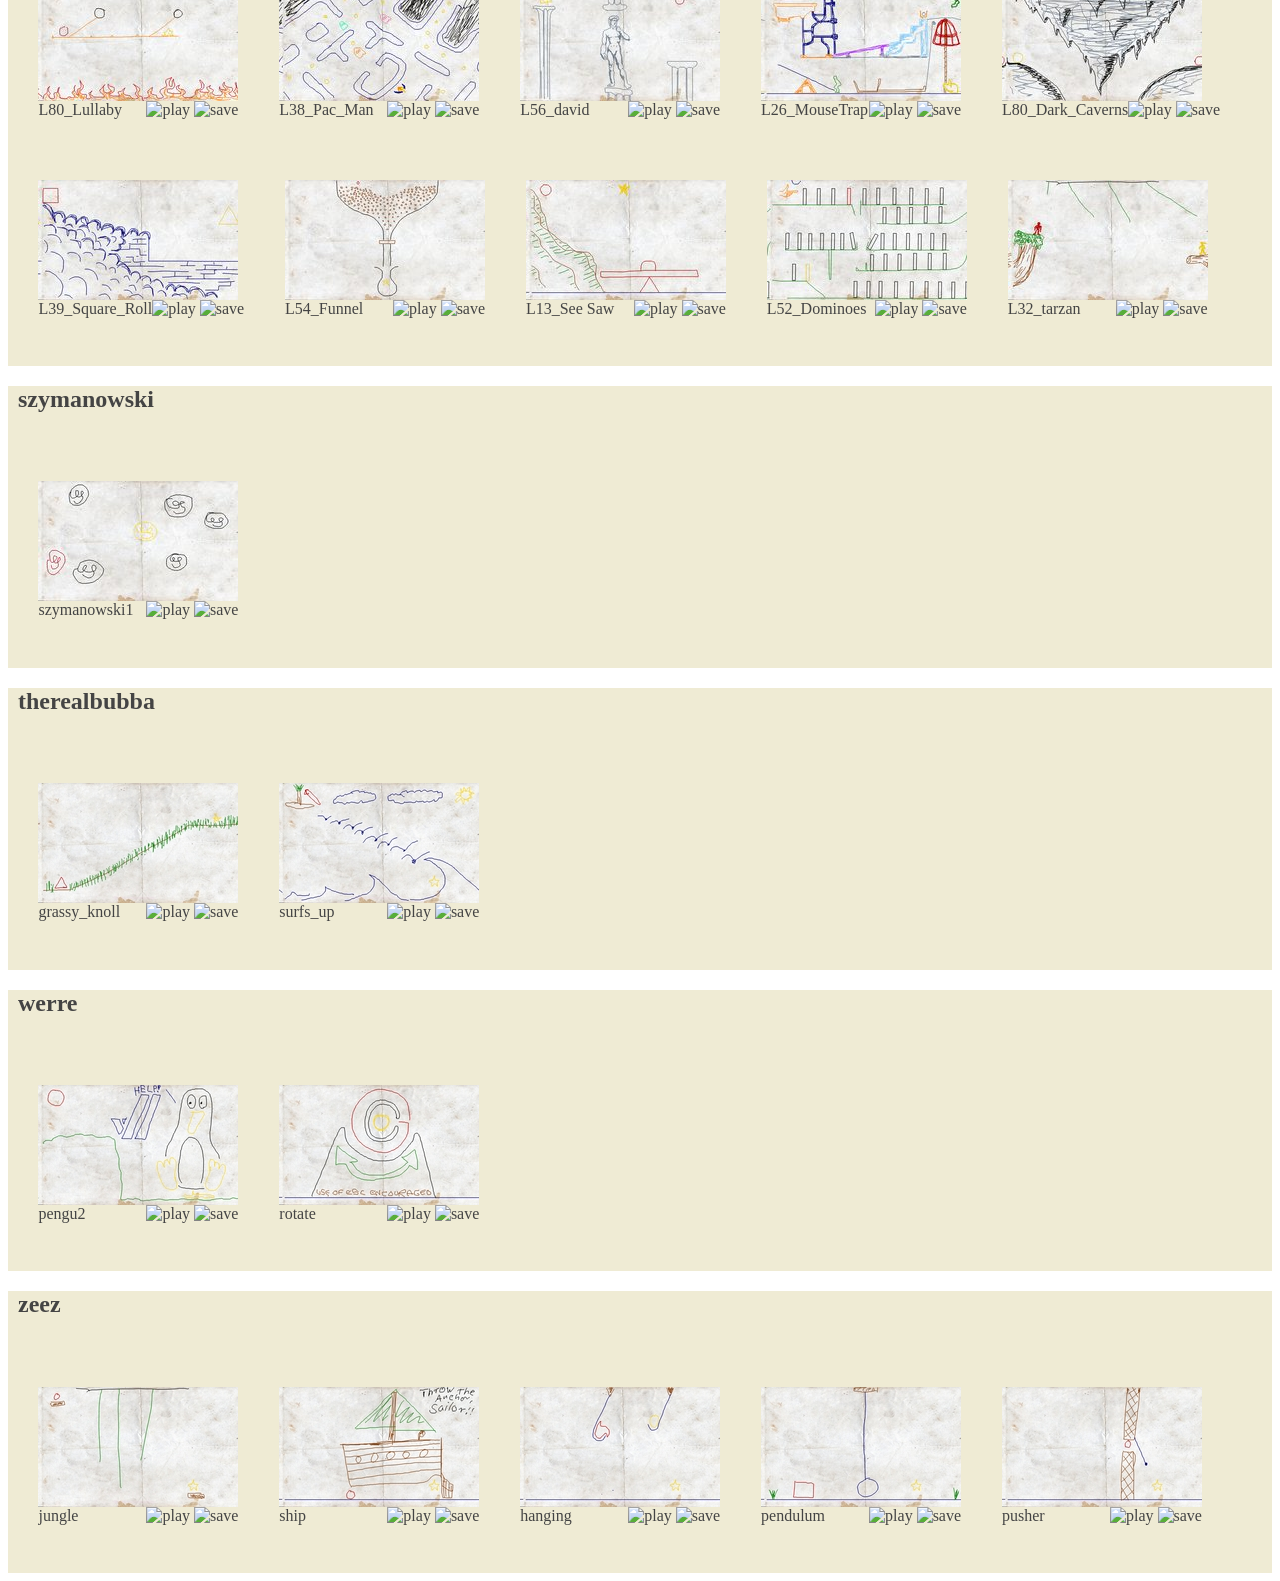
==== commit e1c8afd5: "add new levels from gesualdi git-svn-id: https://vcs.maemo.org/svn/numptyphysics@113 2afca267-d0a4-4" ====
--- a/www/levels/index.html
+++ b/www/levels/index.html
@@ -21,6 +21,17 @@
 <div class="level"><a href="http://numptyphysics.garage.maemo.org/levels/./dneary/L97.nph"> <img src="thumbs/__dneary_L97_nph.jpg"/><br> <span class="name">L97</span></a> <span class="buttons"> <a href="http://numptyphysics.garage.maemo.org/levels/./dneary/L97.nph"><img alt="play" src="/images/play.gif"/></a> <a href="./dneary/L97.nph"><img alt="save" src="/images/save.gif"/></a> </span></div>
 <div class="level"><a href="http://numptyphysics.garage.maemo.org/levels/./dneary/L96.nph"> <img src="thumbs/__dneary_L96_nph.jpg"/><br> <span class="name">L96</span></a> <span class="buttons"> <a href="http://numptyphysics.garage.maemo.org/levels/./dneary/L96.nph"><img alt="play" src="/images/play.gif"/></a> <a href="./dneary/L96.nph"><img alt="save" src="/images/save.gif"/></a> </span></div>
 <div class="level"><a href="http://numptyphysics.garage.maemo.org/levels/./dneary/L98.nph"> <img src="thumbs/__dneary_L98_nph.jpg"/><br> <span class="name">L98</span></a> <span class="buttons"> <a href="http://numptyphysics.garage.maemo.org/levels/./dneary/L98.nph"><img alt="play" src="/images/play.gif"/></a> <a href="./dneary/L98.nph"><img alt="save" src="/images/save.gif"/></a> </span></div>
+<div class=spacer>&nbsp;</div>
+</div>
+<div class="collection"><h2>gesualdi</h2><p>
+<div class=spacer>&nbsp;</div>
+<div class="level"><a href="http://numptyphysics.garage.maemo.org/levels/./gesualdi/Bell.nph"> <img src="thumbs/__gesualdi_Bell_nph.jpg"/><br> <span class="name">Bell</span></a> <span class="buttons"> <a href="http://numptyphysics.garage.maemo.org/levels/./gesualdi/Bell.nph"><img alt="play" src="/images/play.gif"/></a> <a href="./gesualdi/Bell.nph"><img alt="save" src="/images/save.gif"/></a> </span></div>
+<div class="level"><a href="http://numptyphysics.garage.maemo.org/levels/./gesualdi/Packman.nph"> <img src="thumbs/__gesualdi_Packman_nph.jpg"/><br> <span class="name">Packman</span></a> <span class="buttons"> <a href="http://numptyphysics.garage.maemo.org/levels/./gesualdi/Packman.nph"><img alt="play" src="/images/play.gif"/></a> <a href="./gesualdi/Packman.nph"><img alt="save" src="/images/save.gif"/></a> </span></div>
+<div class="level"><a href="http://numptyphysics.garage.maemo.org/levels/./gesualdi/Inverse.nph"> <img src="thumbs/__gesualdi_Inverse_nph.jpg"/><br> <span class="name">Inverse</span></a> <span class="buttons"> <a href="http://numptyphysics.garage.maemo.org/levels/./gesualdi/Inverse.nph"><img alt="play" src="/images/play.gif"/></a> <a href="./gesualdi/Inverse.nph"><img alt="save" src="/images/save.gif"/></a> </span></div>
+<div class="level"><a href="http://numptyphysics.garage.maemo.org/levels/./gesualdi/GetOutComeIn.nph"> <img src="thumbs/__gesualdi_GetOutComeIn_nph.jpg"/><br> <span class="name">GetOutComeIn</span></a> <span class="buttons"> <a href="http://numptyphysics.garage.maemo.org/levels/./gesualdi/GetOutComeIn.nph"><img alt="play" src="/images/play.gif"/></a> <a href="./gesualdi/GetOutComeIn.nph"><img alt="save" src="/images/save.gif"/></a> </span></div>
+<div class="level"><a href="http://numptyphysics.garage.maemo.org/levels/./gesualdi/Hanged.nph"> <img src="thumbs/__gesualdi_Hanged_nph.jpg"/><br> <span class="name">Hanged</span></a> <span class="buttons"> <a href="http://numptyphysics.garage.maemo.org/levels/./gesualdi/Hanged.nph"><img alt="play" src="/images/play.gif"/></a> <a href="./gesualdi/Hanged.nph"><img alt="save" src="/images/save.gif"/></a> </span></div>
+<div class="level"><a href="http://numptyphysics.garage.maemo.org/levels/./gesualdi/GarbageCleaner.nph"> <img src="thumbs/__gesualdi_GarbageCleaner_nph.jpg"/><br> <span class="name">GarbageCleaner</span></a> <span class="buttons"> <a href="http://numptyphysics.garage.maemo.org/levels/./gesualdi/GarbageCleaner.nph"><img alt="play" src="/images/play.gif"/></a> <a href="./gesualdi/GarbageCleaner.nph"><img alt="save" src="/images/save.gif"/></a> </span></div>
+<div class="level"><a href="http://numptyphysics.garage.maemo.org/levels/./gesualdi/AlmostEasy.nph"> <img src="thumbs/__gesualdi_AlmostEasy_nph.jpg"/><br> <span class="name">AlmostEasy</span></a> <span class="buttons"> <a href="http://numptyphysics.garage.maemo.org/levels/./gesualdi/AlmostEasy.nph"><img alt="play" src="/images/play.gif"/></a> <a href="./gesualdi/AlmostEasy.nph"><img alt="save" src="/images/save.gif"/></a> </span></div>
 <div class=spacer>&nbsp;</div>
 </div>
 <div class="collection"><h2>gnuton</h2><p>
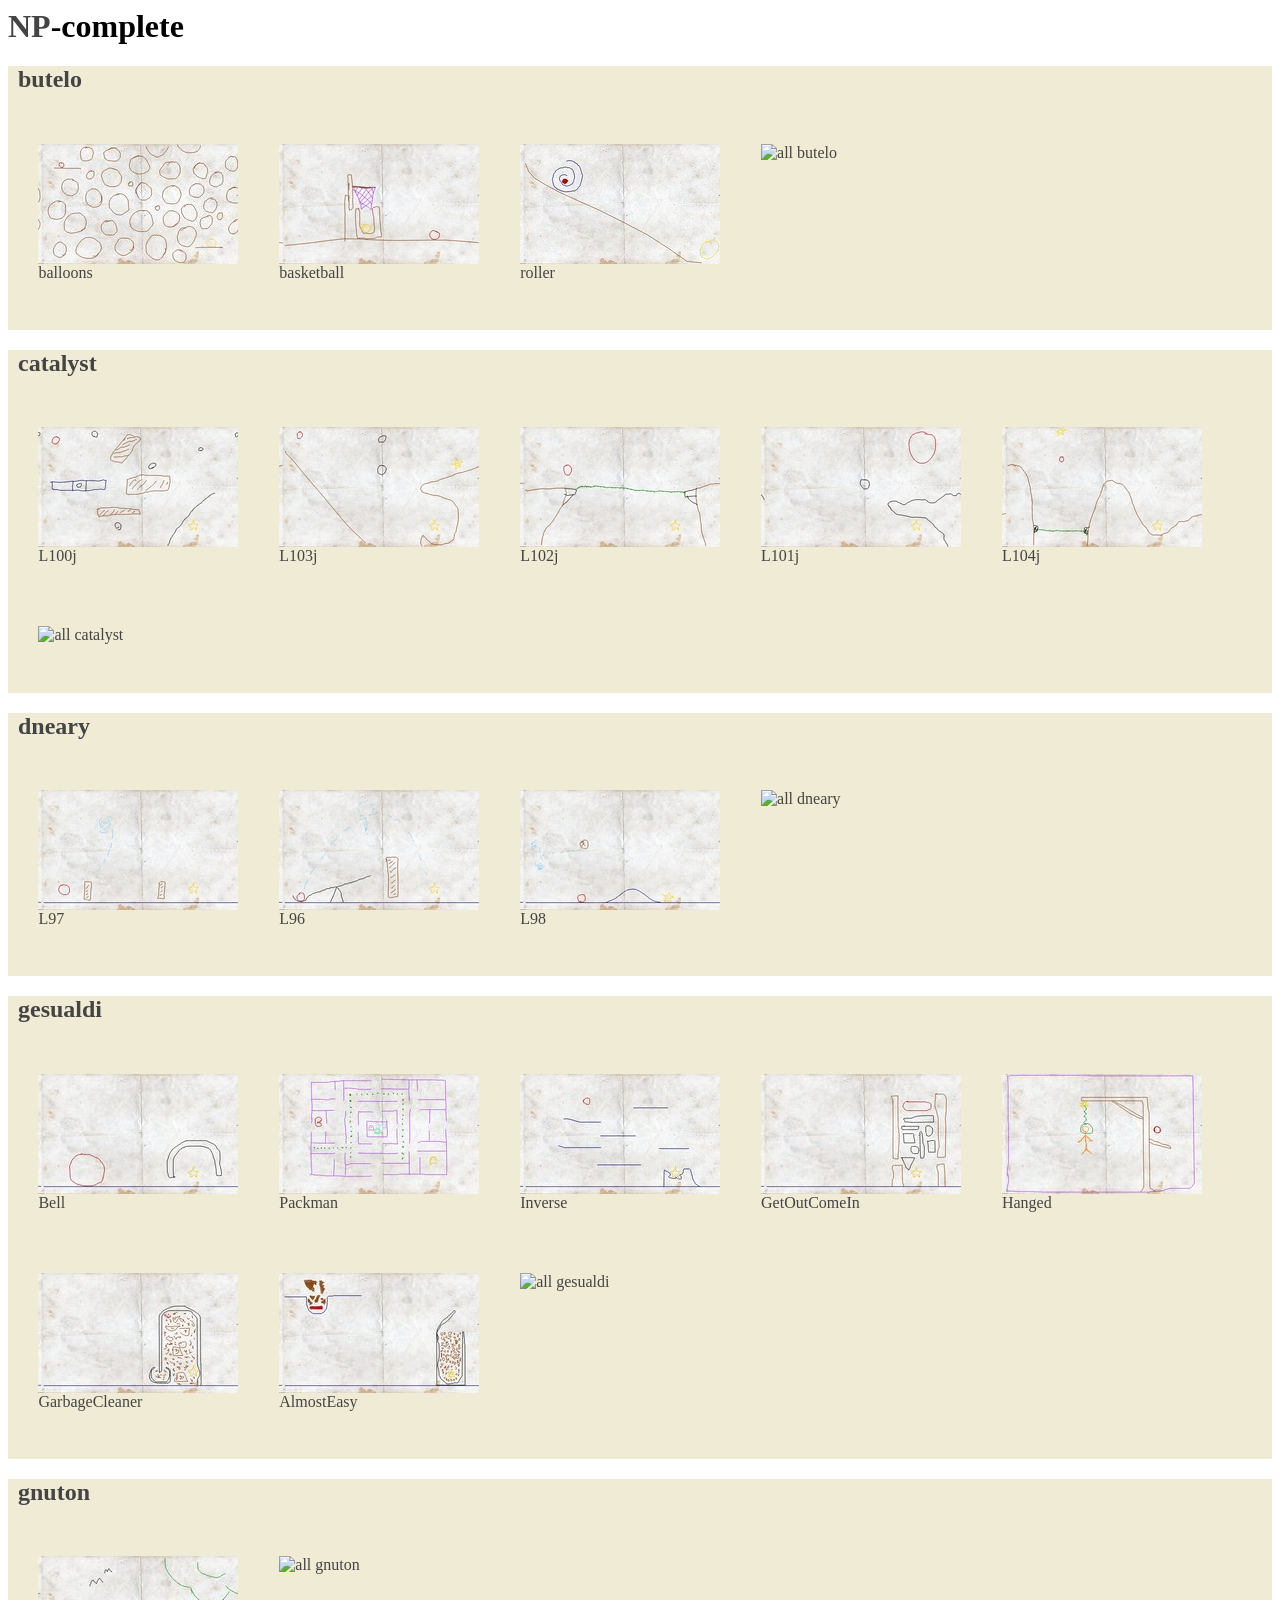
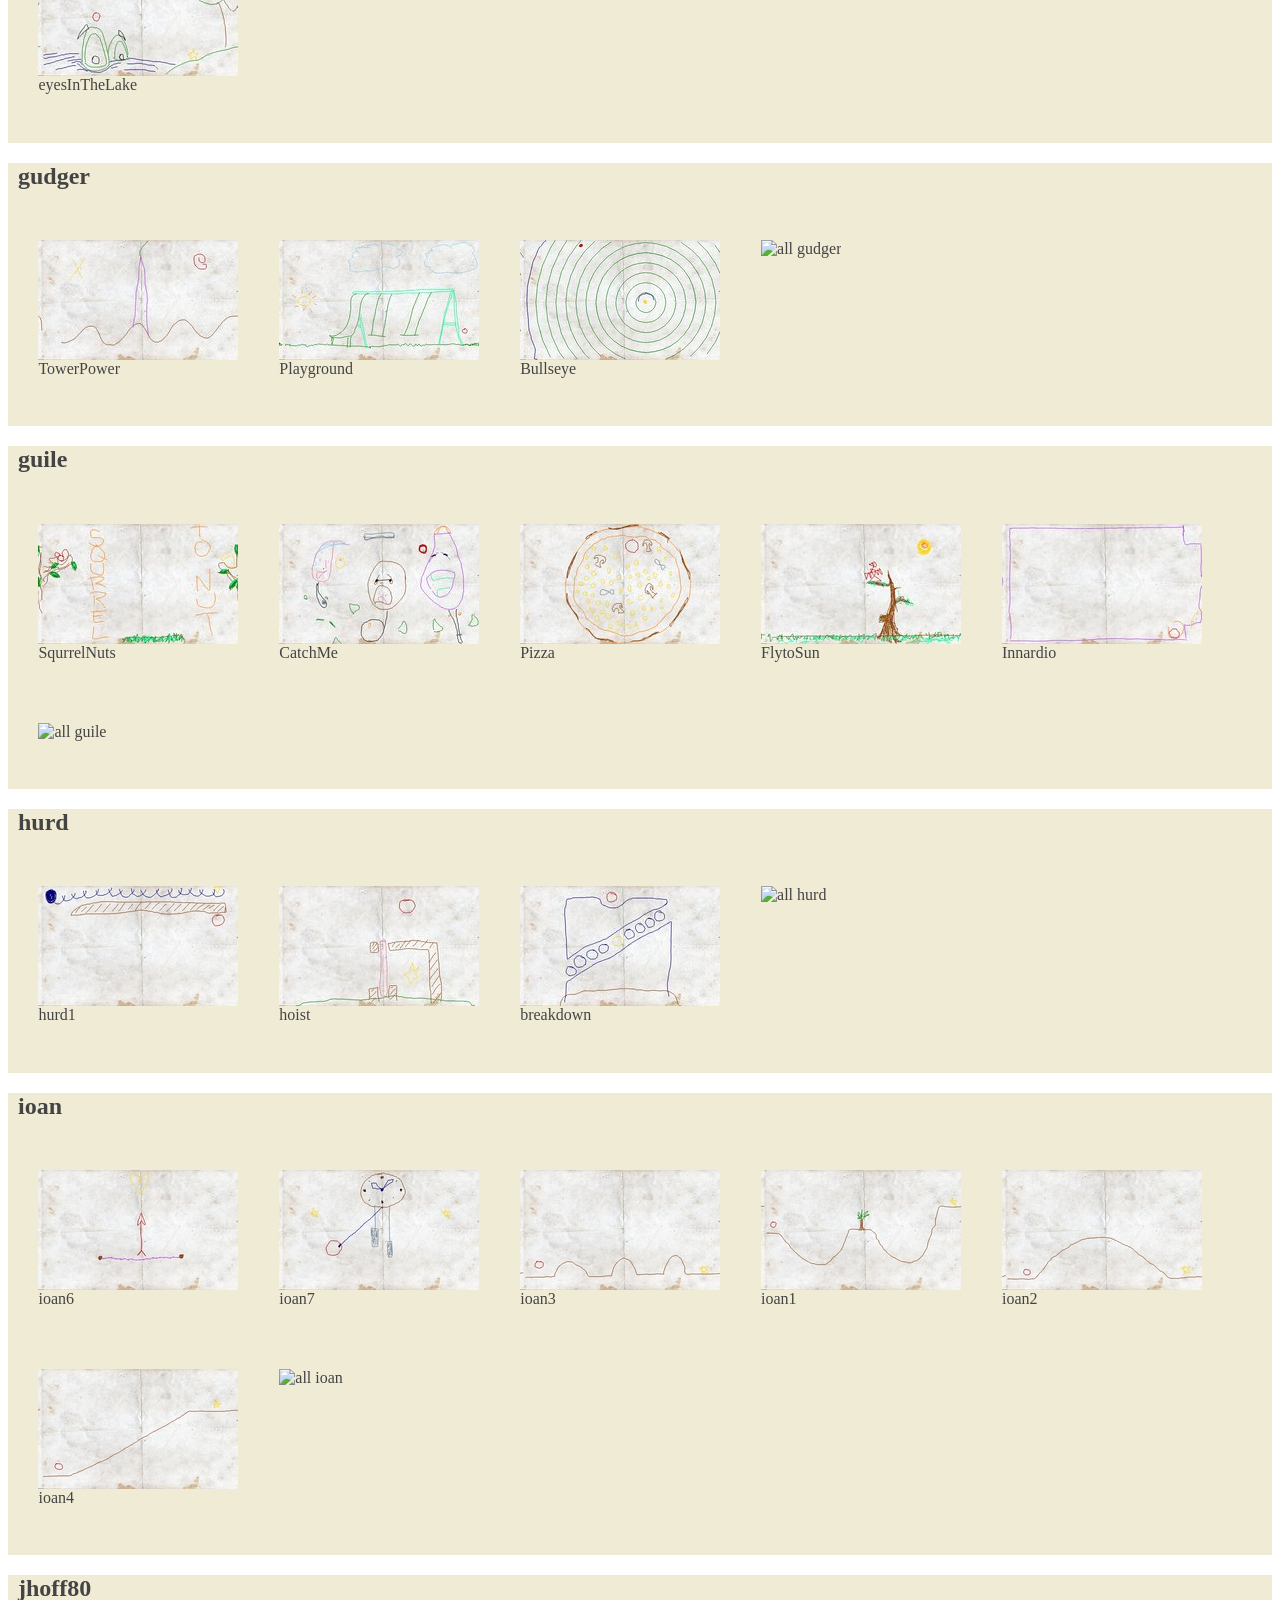
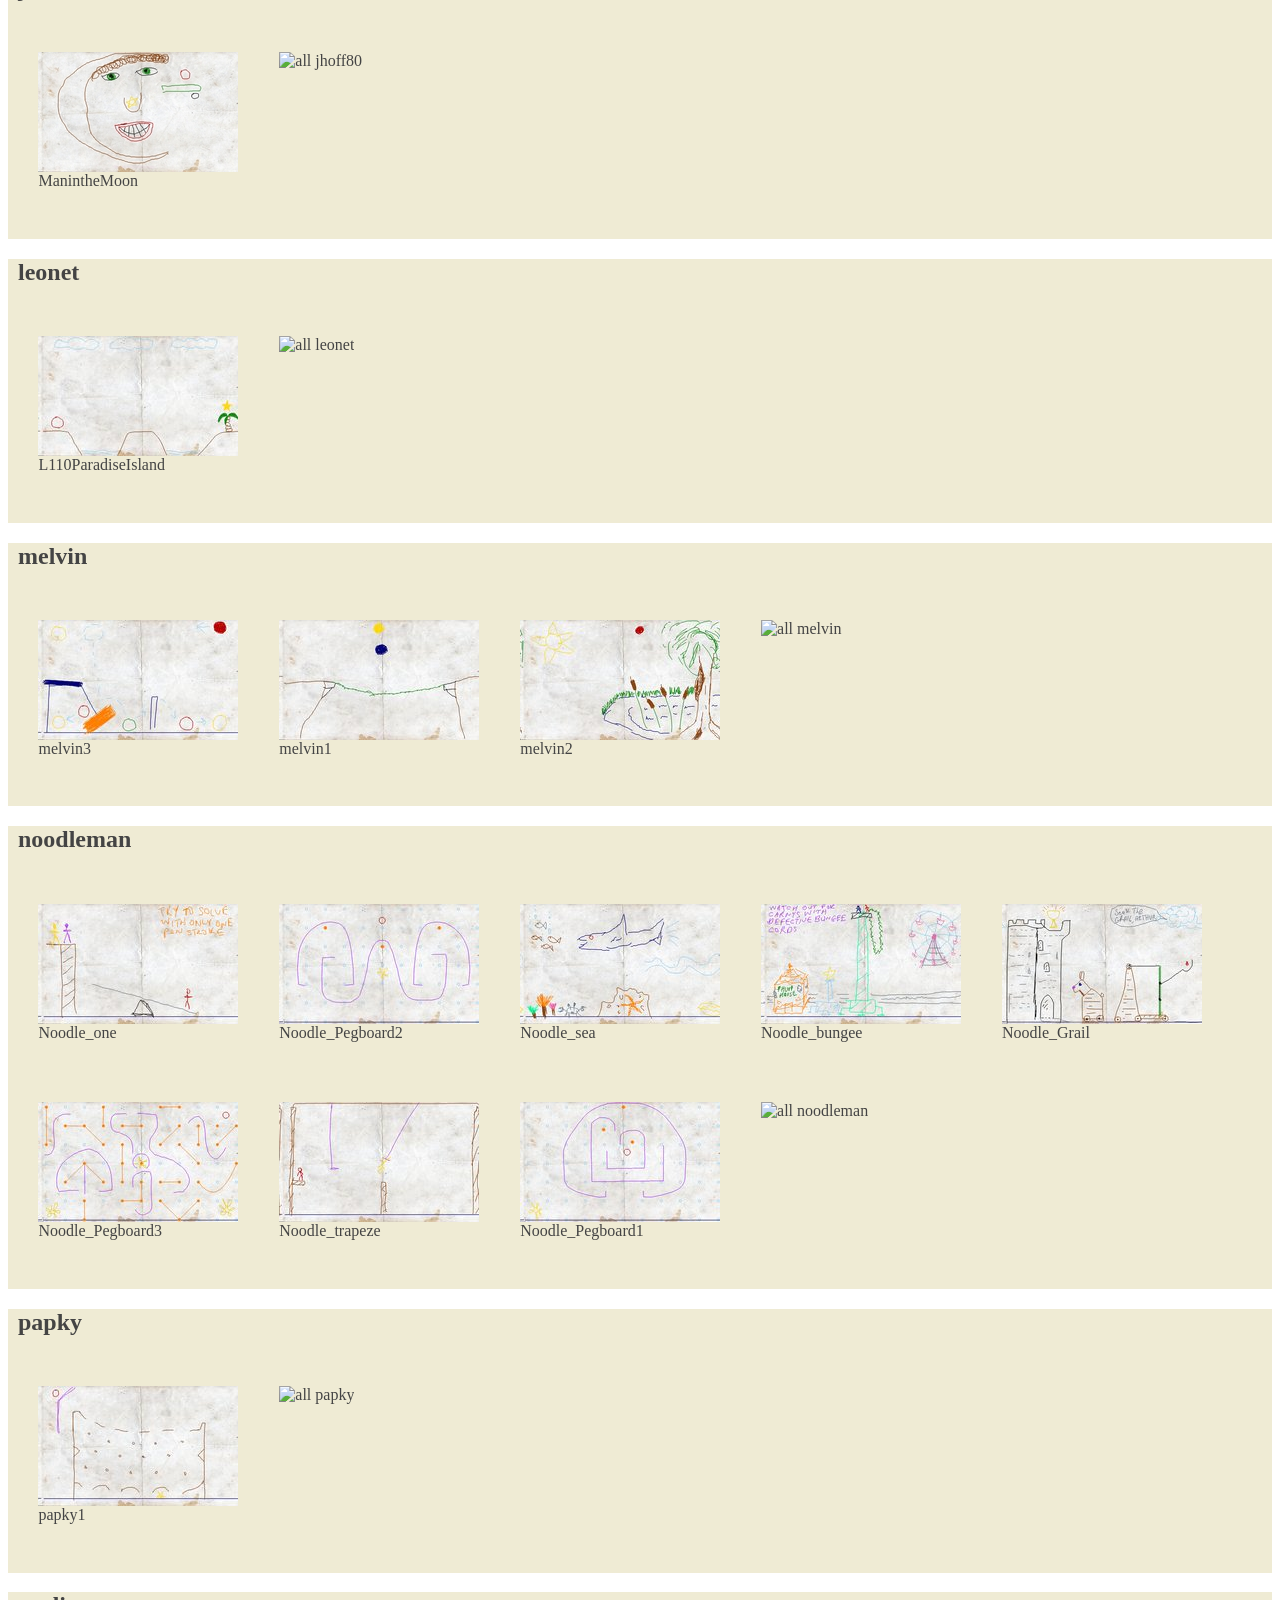
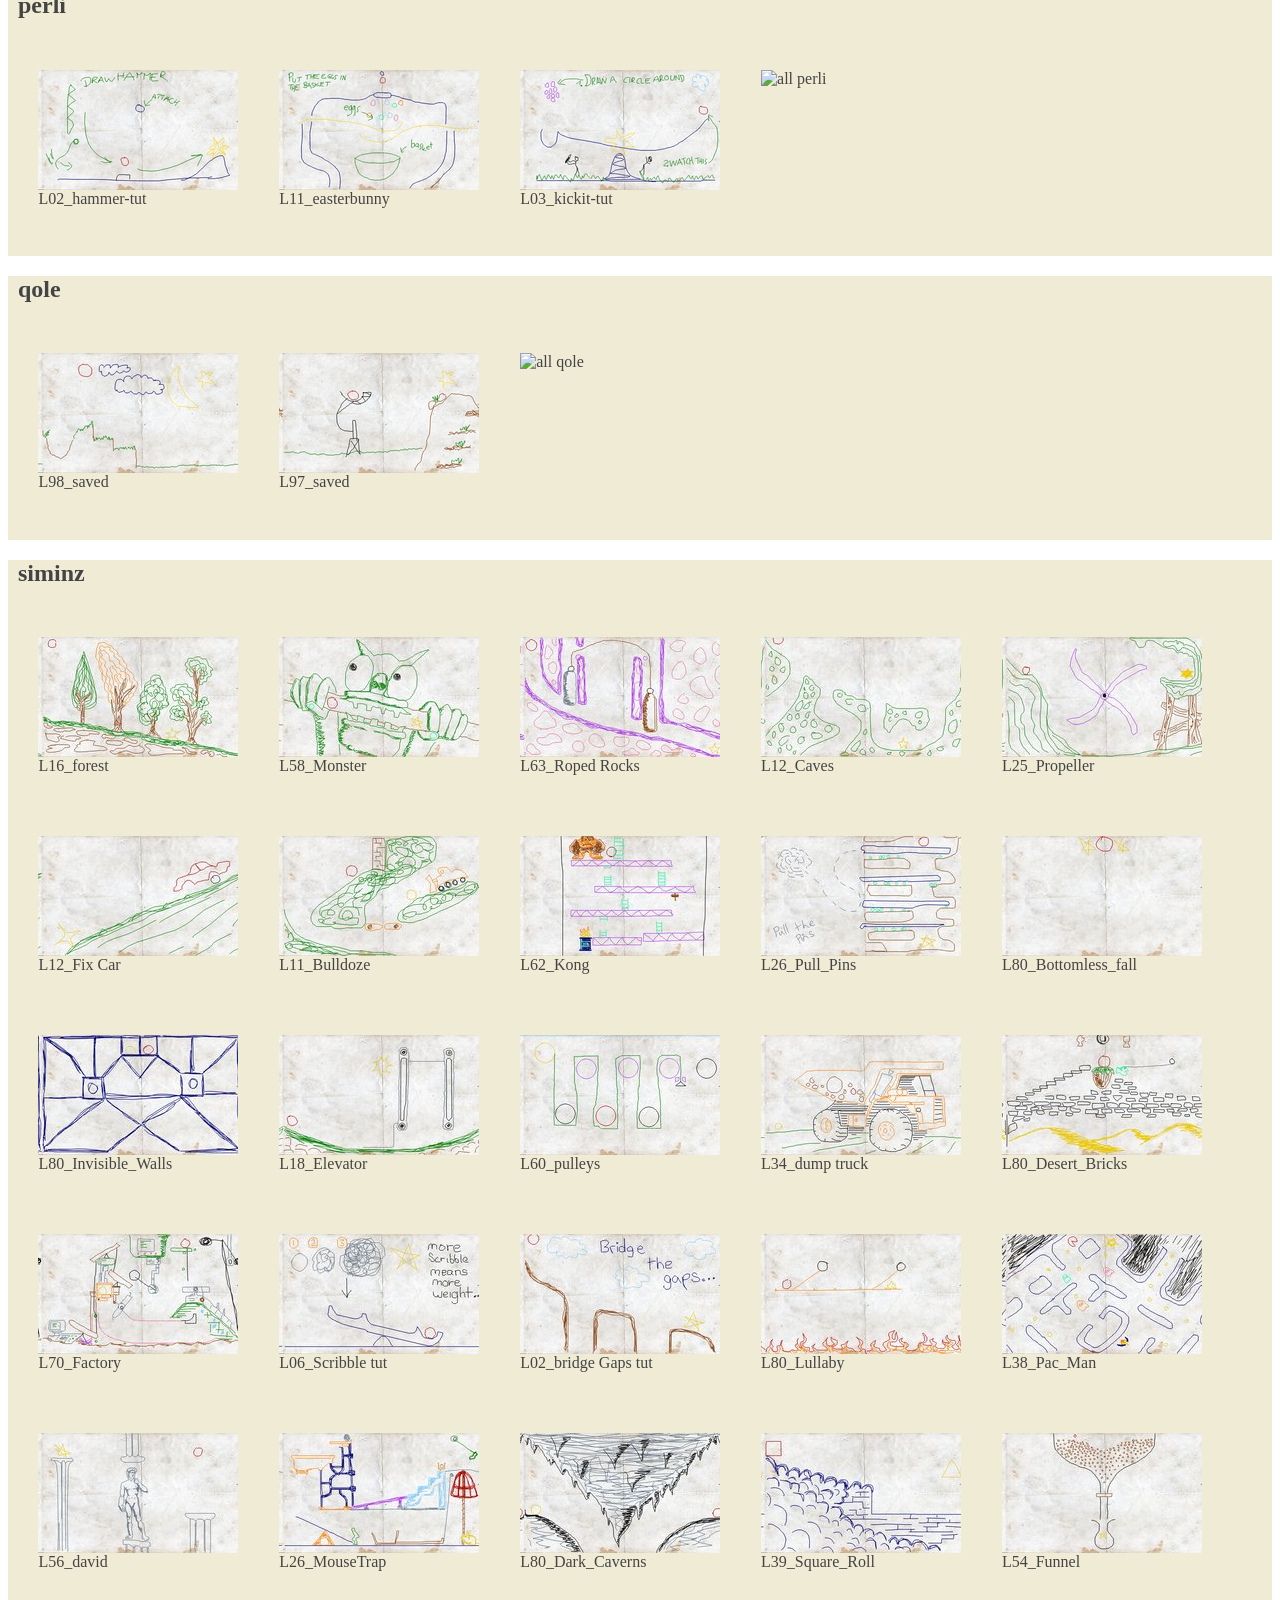
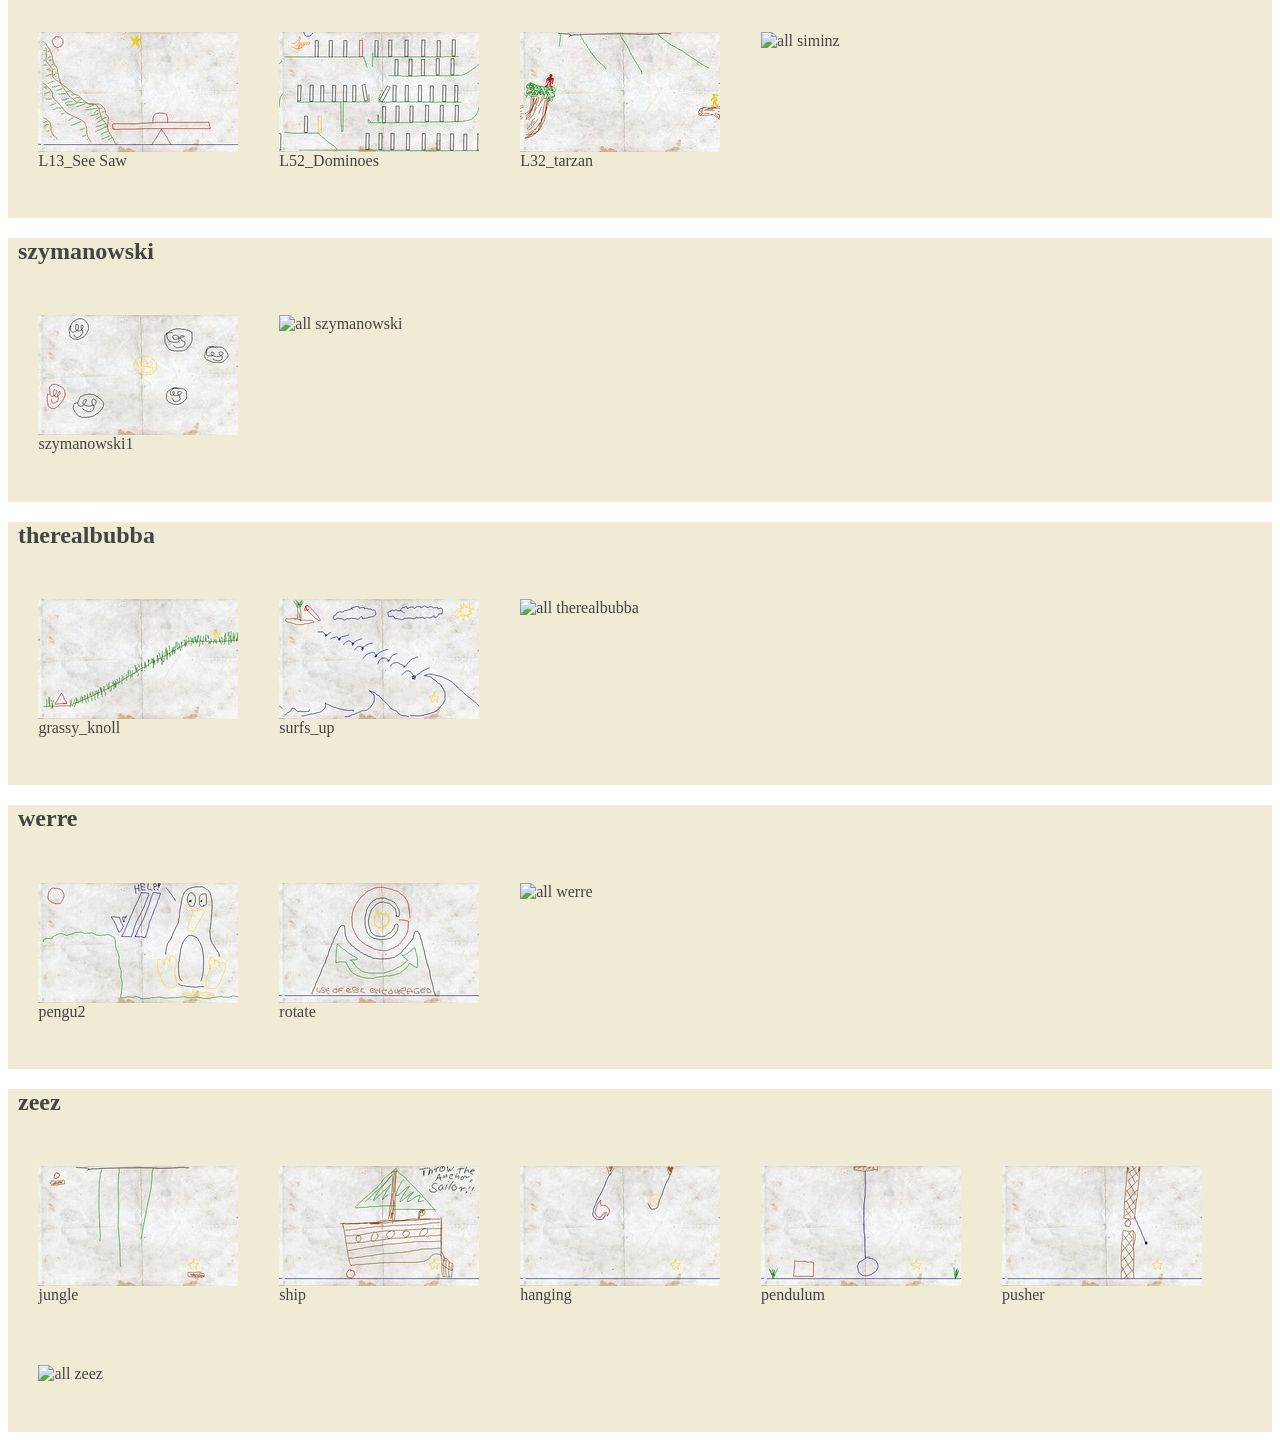
==== commit e233949c: "new levels; add collections for v0.3 git-svn-id: https://vcs.maemo.org/svn/numptyphysics@118 2afca26" ====
--- a/www/levels/index.html
+++ b/www/levels/index.html
@@ -1,178 +1,294 @@
 <html><head> <link rel="stylesheet" href="default.css" type="text/css"/></head><body> <link rel="alternate" type="application/rss+xml" title="RSS Level Feed." href="http://numptyphysics.garage.maemo.org/levels/npcomplete.rss"/> <div class=\"header\"> <h1><a href="http://numptyphysics.garage.maemo.org">NP</a>-complete</h1>
 </div>
-<div class="collection"><h2>butelo</h2><p>
-<div class=spacer>&nbsp;</div>
-<div class="level"><a href="http://numptyphysics.garage.maemo.org/levels/./butelo/balloons.nph"> <img src="thumbs/__butelo_balloons_nph.jpg"/><br> <span class="name">balloons</span></a> <span class="buttons"> <a href="http://numptyphysics.garage.maemo.org/levels/./butelo/balloons.nph"><img alt="play" src="/images/play.gif"/></a> <a href="./butelo/balloons.nph"><img alt="save" src="/images/save.gif"/></a> </span></div>
-<div class="level"><a href="http://numptyphysics.garage.maemo.org/levels/./butelo/basketball.nph"> <img src="thumbs/__butelo_basketball_nph.jpg"/><br> <span class="name">basketball</span></a> <span class="buttons"> <a href="http://numptyphysics.garage.maemo.org/levels/./butelo/basketball.nph"><img alt="play" src="/images/play.gif"/></a> <a href="./butelo/basketball.nph"><img alt="save" src="/images/save.gif"/></a> </span></div>
-<div class="level"><a href="http://numptyphysics.garage.maemo.org/levels/./butelo/roller.nph"> <img src="thumbs/__butelo_roller_nph.jpg"/><br> <span class="name">roller</span></a> <span class="buttons"> <a href="http://numptyphysics.garage.maemo.org/levels/./butelo/roller.nph"><img alt="play" src="/images/play.gif"/></a> <a href="./butelo/roller.nph"><img alt="save" src="/images/save.gif"/></a> </span></div>
-<div class=spacer>&nbsp;</div>
-</div>
-<div class="collection"><h2>catalyst</h2><p>
-<div class=spacer>&nbsp;</div>
-<div class="level"><a href="http://numptyphysics.garage.maemo.org/levels/./catalyst/L100j.nph"> <img src="thumbs/__catalyst_L100j_nph.jpg"/><br> <span class="name">L100j</span></a> <span class="buttons"> <a href="http://numptyphysics.garage.maemo.org/levels/./catalyst/L100j.nph"><img alt="play" src="/images/play.gif"/></a> <a href="./catalyst/L100j.nph"><img alt="save" src="/images/save.gif"/></a> </span></div>
-<div class="level"><a href="http://numptyphysics.garage.maemo.org/levels/./catalyst/L103j.nph"> <img src="thumbs/__catalyst_L103j_nph.jpg"/><br> <span class="name">L103j</span></a> <span class="buttons"> <a href="http://numptyphysics.garage.maemo.org/levels/./catalyst/L103j.nph"><img alt="play" src="/images/play.gif"/></a> <a href="./catalyst/L103j.nph"><img alt="save" src="/images/save.gif"/></a> </span></div>
-<div class="level"><a href="http://numptyphysics.garage.maemo.org/levels/./catalyst/L102j.nph"> <img src="thumbs/__catalyst_L102j_nph.jpg"/><br> <span class="name">L102j</span></a> <span class="buttons"> <a href="http://numptyphysics.garage.maemo.org/levels/./catalyst/L102j.nph"><img alt="play" src="/images/play.gif"/></a> <a href="./catalyst/L102j.nph"><img alt="save" src="/images/save.gif"/></a> </span></div>
-<div class="level"><a href="http://numptyphysics.garage.maemo.org/levels/./catalyst/L101j.nph"> <img src="thumbs/__catalyst_L101j_nph.jpg"/><br> <span class="name">L101j</span></a> <span class="buttons"> <a href="http://numptyphysics.garage.maemo.org/levels/./catalyst/L101j.nph"><img alt="play" src="/images/play.gif"/></a> <a href="./catalyst/L101j.nph"><img alt="save" src="/images/save.gif"/></a> </span></div>
-<div class="level"><a href="http://numptyphysics.garage.maemo.org/levels/./catalyst/L104j.nph"> <img src="thumbs/__catalyst_L104j_nph.jpg"/><br> <span class="name">L104j</span></a> <span class="buttons"> <a href="http://numptyphysics.garage.maemo.org/levels/./catalyst/L104j.nph"><img alt="play" src="/images/play.gif"/></a> <a href="./catalyst/L104j.nph"><img alt="save" src="/images/save.gif"/></a> </span></div>
-<div class=spacer>&nbsp;</div>
-</div>
-<div class="collection"><h2>dneary</h2><p>
-<div class=spacer>&nbsp;</div>
-<div class="level"><a href="http://numptyphysics.garage.maemo.org/levels/./dneary/L97.nph"> <img src="thumbs/__dneary_L97_nph.jpg"/><br> <span class="name">L97</span></a> <span class="buttons"> <a href="http://numptyphysics.garage.maemo.org/levels/./dneary/L97.nph"><img alt="play" src="/images/play.gif"/></a> <a href="./dneary/L97.nph"><img alt="save" src="/images/save.gif"/></a> </span></div>
-<div class="level"><a href="http://numptyphysics.garage.maemo.org/levels/./dneary/L96.nph"> <img src="thumbs/__dneary_L96_nph.jpg"/><br> <span class="name">L96</span></a> <span class="buttons"> <a href="http://numptyphysics.garage.maemo.org/levels/./dneary/L96.nph"><img alt="play" src="/images/play.gif"/></a> <a href="./dneary/L96.nph"><img alt="save" src="/images/save.gif"/></a> </span></div>
-<div class="level"><a href="http://numptyphysics.garage.maemo.org/levels/./dneary/L98.nph"> <img src="thumbs/__dneary_L98_nph.jpg"/><br> <span class="name">L98</span></a> <span class="buttons"> <a href="http://numptyphysics.garage.maemo.org/levels/./dneary/L98.nph"><img alt="play" src="/images/play.gif"/></a> <a href="./dneary/L98.nph"><img alt="save" src="/images/save.gif"/></a> </span></div>
-<div class=spacer>&nbsp;</div>
-</div>
-<div class="collection"><h2>gesualdi</h2><p>
-<div class=spacer>&nbsp;</div>
-<div class="level"><a href="http://numptyphysics.garage.maemo.org/levels/./gesualdi/Bell.nph"> <img src="thumbs/__gesualdi_Bell_nph.jpg"/><br> <span class="name">Bell</span></a> <span class="buttons"> <a href="http://numptyphysics.garage.maemo.org/levels/./gesualdi/Bell.nph"><img alt="play" src="/images/play.gif"/></a> <a href="./gesualdi/Bell.nph"><img alt="save" src="/images/save.gif"/></a> </span></div>
-<div class="level"><a href="http://numptyphysics.garage.maemo.org/levels/./gesualdi/Packman.nph"> <img src="thumbs/__gesualdi_Packman_nph.jpg"/><br> <span class="name">Packman</span></a> <span class="buttons"> <a href="http://numptyphysics.garage.maemo.org/levels/./gesualdi/Packman.nph"><img alt="play" src="/images/play.gif"/></a> <a href="./gesualdi/Packman.nph"><img alt="save" src="/images/save.gif"/></a> </span></div>
-<div class="level"><a href="http://numptyphysics.garage.maemo.org/levels/./gesualdi/Inverse.nph"> <img src="thumbs/__gesualdi_Inverse_nph.jpg"/><br> <span class="name">Inverse</span></a> <span class="buttons"> <a href="http://numptyphysics.garage.maemo.org/levels/./gesualdi/Inverse.nph"><img alt="play" src="/images/play.gif"/></a> <a href="./gesualdi/Inverse.nph"><img alt="save" src="/images/save.gif"/></a> </span></div>
-<div class="level"><a href="http://numptyphysics.garage.maemo.org/levels/./gesualdi/GetOutComeIn.nph"> <img src="thumbs/__gesualdi_GetOutComeIn_nph.jpg"/><br> <span class="name">GetOutComeIn</span></a> <span class="buttons"> <a href="http://numptyphysics.garage.maemo.org/levels/./gesualdi/GetOutComeIn.nph"><img alt="play" src="/images/play.gif"/></a> <a href="./gesualdi/GetOutComeIn.nph"><img alt="save" src="/images/save.gif"/></a> </span></div>
-<div class="level"><a href="http://numptyphysics.garage.maemo.org/levels/./gesualdi/Hanged.nph"> <img src="thumbs/__gesualdi_Hanged_nph.jpg"/><br> <span class="name">Hanged</span></a> <span class="buttons"> <a href="http://numptyphysics.garage.maemo.org/levels/./gesualdi/Hanged.nph"><img alt="play" src="/images/play.gif"/></a> <a href="./gesualdi/Hanged.nph"><img alt="save" src="/images/save.gif"/></a> </span></div>
-<div class="level"><a href="http://numptyphysics.garage.maemo.org/levels/./gesualdi/GarbageCleaner.nph"> <img src="thumbs/__gesualdi_GarbageCleaner_nph.jpg"/><br> <span class="name">GarbageCleaner</span></a> <span class="buttons"> <a href="http://numptyphysics.garage.maemo.org/levels/./gesualdi/GarbageCleaner.nph"><img alt="play" src="/images/play.gif"/></a> <a href="./gesualdi/GarbageCleaner.nph"><img alt="save" src="/images/save.gif"/></a> </span></div>
-<div class="level"><a href="http://numptyphysics.garage.maemo.org/levels/./gesualdi/AlmostEasy.nph"> <img src="thumbs/__gesualdi_AlmostEasy_nph.jpg"/><br> <span class="name">AlmostEasy</span></a> <span class="buttons"> <a href="http://numptyphysics.garage.maemo.org/levels/./gesualdi/AlmostEasy.nph"><img alt="play" src="/images/play.gif"/></a> <a href="./gesualdi/AlmostEasy.nph"><img alt="save" src="/images/save.gif"/></a> </span></div>
-<div class=spacer>&nbsp;</div>
-</div>
-<div class="collection"><h2>gnuton</h2><p>
-<div class=spacer>&nbsp;</div>
-<div class="level"><a href="http://numptyphysics.garage.maemo.org/levels/./gnuton/eyesInTheLake.nph"> <img src="thumbs/__gnuton_eyesInTheLake_nph.jpg"/><br> <span class="name">eyesInTheLake</span></a> <span class="buttons"> <a href="http://numptyphysics.garage.maemo.org/levels/./gnuton/eyesInTheLake.nph"><img alt="play" src="/images/play.gif"/></a> <a href="./gnuton/eyesInTheLake.nph"><img alt="save" src="/images/save.gif"/></a> </span></div>
-<div class=spacer>&nbsp;</div>
-</div>
-<div class="collection"><h2>gudger</h2><p>
-<div class=spacer>&nbsp;</div>
-<div class="level"><a href="http://numptyphysics.garage.maemo.org/levels/./gudger/TowerPower.nph"> <img src="thumbs/__gudger_TowerPower_nph.jpg"/><br> <span class="name">TowerPower</span></a> <span class="buttons"> <a href="http://numptyphysics.garage.maemo.org/levels/./gudger/TowerPower.nph"><img alt="play" src="/images/play.gif"/></a> <a href="./gudger/TowerPower.nph"><img alt="save" src="/images/save.gif"/></a> </span></div>
-<div class="level"><a href="http://numptyphysics.garage.maemo.org/levels/./gudger/Playground.nph"> <img src="thumbs/__gudger_Playground_nph.jpg"/><br> <span class="name">Playground</span></a> <span class="buttons"> <a href="http://numptyphysics.garage.maemo.org/levels/./gudger/Playground.nph"><img alt="play" src="/images/play.gif"/></a> <a href="./gudger/Playground.nph"><img alt="save" src="/images/save.gif"/></a> </span></div>
-<div class="level"><a href="http://numptyphysics.garage.maemo.org/levels/./gudger/Bullseye.nph"> <img src="thumbs/__gudger_Bullseye_nph.jpg"/><br> <span class="name">Bullseye</span></a> <span class="buttons"> <a href="http://numptyphysics.garage.maemo.org/levels/./gudger/Bullseye.nph"><img alt="play" src="/images/play.gif"/></a> <a href="./gudger/Bullseye.nph"><img alt="save" src="/images/save.gif"/></a> </span></div>
-<div class=spacer>&nbsp;</div>
-</div>
-<div class="collection"><h2>guile</h2><p>
-<div class=spacer>&nbsp;</div>
-<div class="level"><a href="http://numptyphysics.garage.maemo.org/levels/./guile/SqurrelNuts.nph"> <img src="thumbs/__guile_SqurrelNuts_nph.jpg"/><br> <span class="name">SqurrelNuts</span></a> <span class="buttons"> <a href="http://numptyphysics.garage.maemo.org/levels/./guile/SqurrelNuts.nph"><img alt="play" src="/images/play.gif"/></a> <a href="./guile/SqurrelNuts.nph"><img alt="save" src="/images/save.gif"/></a> </span></div>
-<div class="level"><a href="http://numptyphysics.garage.maemo.org/levels/./guile/CatchMe.nph"> <img src="thumbs/__guile_CatchMe_nph.jpg"/><br> <span class="name">CatchMe</span></a> <span class="buttons"> <a href="http://numptyphysics.garage.maemo.org/levels/./guile/CatchMe.nph"><img alt="play" src="/images/play.gif"/></a> <a href="./guile/CatchMe.nph"><img alt="save" src="/images/save.gif"/></a> </span></div>
-<div class="level"><a href="http://numptyphysics.garage.maemo.org/levels/./guile/Pizza.nph"> <img src="thumbs/__guile_Pizza_nph.jpg"/><br> <span class="name">Pizza</span></a> <span class="buttons"> <a href="http://numptyphysics.garage.maemo.org/levels/./guile/Pizza.nph"><img alt="play" src="/images/play.gif"/></a> <a href="./guile/Pizza.nph"><img alt="save" src="/images/save.gif"/></a> </span></div>
-<div class="level"><a href="http://numptyphysics.garage.maemo.org/levels/./guile/FlytoSun.nph"> <img src="thumbs/__guile_FlytoSun_nph.jpg"/><br> <span class="name">FlytoSun</span></a> <span class="buttons"> <a href="http://numptyphysics.garage.maemo.org/levels/./guile/FlytoSun.nph"><img alt="play" src="/images/play.gif"/></a> <a href="./guile/FlytoSun.nph"><img alt="save" src="/images/save.gif"/></a> </span></div>
-<div class="level"><a href="http://numptyphysics.garage.maemo.org/levels/./guile/Innardio.nph"> <img src="thumbs/__guile_Innardio_nph.jpg"/><br> <span class="name">Innardio</span></a> <span class="buttons"> <a href="http://numptyphysics.garage.maemo.org/levels/./guile/Innardio.nph"><img alt="play" src="/images/play.gif"/></a> <a href="./guile/Innardio.nph"><img alt="save" src="/images/save.gif"/></a> </span></div>
-<div class=spacer>&nbsp;</div>
-</div>
-<div class="collection"><h2>hurd</h2><p>
-<div class=spacer>&nbsp;</div>
-<div class="level"><a href="http://numptyphysics.garage.maemo.org/levels/./hurd/hurd1.nph"> <img src="thumbs/__hurd_hurd1_nph.jpg"/><br> <span class="name">hurd1</span></a> <span class="buttons"> <a href="http://numptyphysics.garage.maemo.org/levels/./hurd/hurd1.nph"><img alt="play" src="/images/play.gif"/></a> <a href="./hurd/hurd1.nph"><img alt="save" src="/images/save.gif"/></a> </span></div>
-<div class="level"><a href="http://numptyphysics.garage.maemo.org/levels/./hurd/hoist.nph"> <img src="thumbs/__hurd_hoist_nph.jpg"/><br> <span class="name">hoist</span></a> <span class="buttons"> <a href="http://numptyphysics.garage.maemo.org/levels/./hurd/hoist.nph"><img alt="play" src="/images/play.gif"/></a> <a href="./hurd/hoist.nph"><img alt="save" src="/images/save.gif"/></a> </span></div>
-<div class="level"><a href="http://numptyphysics.garage.maemo.org/levels/./hurd/breakdown.nph"> <img src="thumbs/__hurd_breakdown_nph.jpg"/><br> <span class="name">breakdown</span></a> <span class="buttons"> <a href="http://numptyphysics.garage.maemo.org/levels/./hurd/breakdown.nph"><img alt="play" src="/images/play.gif"/></a> <a href="./hurd/breakdown.nph"><img alt="save" src="/images/save.gif"/></a> </span></div>
-<div class=spacer>&nbsp;</div>
-</div>
-<div class="collection"><h2>ioan</h2><p>
-<div class=spacer>&nbsp;</div>
-<div class="level"><a href="http://numptyphysics.garage.maemo.org/levels/./ioan/ioan6.nph"> <img src="thumbs/__ioan_ioan6_nph.jpg"/><br> <span class="name">ioan6</span></a> <span class="buttons"> <a href="http://numptyphysics.garage.maemo.org/levels/./ioan/ioan6.nph"><img alt="play" src="/images/play.gif"/></a> <a href="./ioan/ioan6.nph"><img alt="save" src="/images/save.gif"/></a> </span></div>
-<div class="level"><a href="http://numptyphysics.garage.maemo.org/levels/./ioan/ioan7.nph"> <img src="thumbs/__ioan_ioan7_nph.jpg"/><br> <span class="name">ioan7</span></a> <span class="buttons"> <a href="http://numptyphysics.garage.maemo.org/levels/./ioan/ioan7.nph"><img alt="play" src="/images/play.gif"/></a> <a href="./ioan/ioan7.nph"><img alt="save" src="/images/save.gif"/></a> </span></div>
-<div class="level"><a href="http://numptyphysics.garage.maemo.org/levels/./ioan/ioan3.nph"> <img src="thumbs/__ioan_ioan3_nph.jpg"/><br> <span class="name">ioan3</span></a> <span class="buttons"> <a href="http://numptyphysics.garage.maemo.org/levels/./ioan/ioan3.nph"><img alt="play" src="/images/play.gif"/></a> <a href="./ioan/ioan3.nph"><img alt="save" src="/images/save.gif"/></a> </span></div>
-<div class="level"><a href="http://numptyphysics.garage.maemo.org/levels/./ioan/ioan1.nph"> <img src="thumbs/__ioan_ioan1_nph.jpg"/><br> <span class="name">ioan1</span></a> <span class="buttons"> <a href="http://numptyphysics.garage.maemo.org/levels/./ioan/ioan1.nph"><img alt="play" src="/images/play.gif"/></a> <a href="./ioan/ioan1.nph"><img alt="save" src="/images/save.gif"/></a> </span></div>
-<div class="level"><a href="http://numptyphysics.garage.maemo.org/levels/./ioan/ioan2.nph"> <img src="thumbs/__ioan_ioan2_nph.jpg"/><br> <span class="name">ioan2</span></a> <span class="buttons"> <a href="http://numptyphysics.garage.maemo.org/levels/./ioan/ioan2.nph"><img alt="play" src="/images/play.gif"/></a> <a href="./ioan/ioan2.nph"><img alt="save" src="/images/save.gif"/></a> </span></div>
-<div class="level"><a href="http://numptyphysics.garage.maemo.org/levels/./ioan/ioan4.nph"> <img src="thumbs/__ioan_ioan4_nph.jpg"/><br> <span class="name">ioan4</span></a> <span class="buttons"> <a href="http://numptyphysics.garage.maemo.org/levels/./ioan/ioan4.nph"><img alt="play" src="/images/play.gif"/></a> <a href="./ioan/ioan4.nph"><img alt="save" src="/images/save.gif"/></a> </span></div>
-<div class=spacer>&nbsp;</div>
-</div>
-<div class="collection"><h2>jhoff80</h2><p>
-<div class=spacer>&nbsp;</div>
-<div class="level"><a href="http://numptyphysics.garage.maemo.org/levels/./jhoff80/ManintheMoon.nph"> <img src="thumbs/__jhoff80_ManintheMoon_nph.jpg"/><br> <span class="name">ManintheMoon</span></a> <span class="buttons"> <a href="http://numptyphysics.garage.maemo.org/levels/./jhoff80/ManintheMoon.nph"><img alt="play" src="/images/play.gif"/></a> <a href="./jhoff80/ManintheMoon.nph"><img alt="save" src="/images/save.gif"/></a> </span></div>
-<div class=spacer>&nbsp;</div>
-</div>
-<div class="collection"><h2>leonet</h2><p>
-<div class=spacer>&nbsp;</div>
-<div class="level"><a href="http://numptyphysics.garage.maemo.org/levels/./leonet/L110ParadiseIsland.nph"> <img src="thumbs/__leonet_L110ParadiseIsland_nph.jpg"/><br> <span class="name">L110ParadiseIsland</span></a> <span class="buttons"> <a href="http://numptyphysics.garage.maemo.org/levels/./leonet/L110ParadiseIsland.nph"><img alt="play" src="/images/play.gif"/></a> <a href="./leonet/L110ParadiseIsland.nph"><img alt="save" src="/images/save.gif"/></a> </span></div>
-<div class=spacer>&nbsp;</div>
-</div>
-<div class="collection"><h2>melvin</h2><p>
-<div class=spacer>&nbsp;</div>
-<div class="level"><a href="http://numptyphysics.garage.maemo.org/levels/./melvin/melvin3.nph"> <img src="thumbs/__melvin_melvin3_nph.jpg"/><br> <span class="name">melvin3</span></a> <span class="buttons"> <a href="http://numptyphysics.garage.maemo.org/levels/./melvin/melvin3.nph"><img alt="play" src="/images/play.gif"/></a> <a href="./melvin/melvin3.nph"><img alt="save" src="/images/save.gif"/></a> </span></div>
-<div class="level"><a href="http://numptyphysics.garage.maemo.org/levels/./melvin/melvin1.nph"> <img src="thumbs/__melvin_melvin1_nph.jpg"/><br> <span class="name">melvin1</span></a> <span class="buttons"> <a href="http://numptyphysics.garage.maemo.org/levels/./melvin/melvin1.nph"><img alt="play" src="/images/play.gif"/></a> <a href="./melvin/melvin1.nph"><img alt="save" src="/images/save.gif"/></a> </span></div>
-<div class="level"><a href="http://numptyphysics.garage.maemo.org/levels/./melvin/melvin2.nph"> <img src="thumbs/__melvin_melvin2_nph.jpg"/><br> <span class="name">melvin2</span></a> <span class="buttons"> <a href="http://numptyphysics.garage.maemo.org/levels/./melvin/melvin2.nph"><img alt="play" src="/images/play.gif"/></a> <a href="./melvin/melvin2.nph"><img alt="save" src="/images/save.gif"/></a> </span></div>
-<div class=spacer>&nbsp;</div>
-</div>
-<div class="collection"><h2>noodleman</h2><p>
-<div class=spacer>&nbsp;</div>
-<div class="level"><a href="http://numptyphysics.garage.maemo.org/levels/./noodleman/Noodle_one.nph"> <img src="thumbs/__noodleman_Noodle_one_nph.jpg"/><br> <span class="name">Noodle_one</span></a> <span class="buttons"> <a href="http://numptyphysics.garage.maemo.org/levels/./noodleman/Noodle_one.nph"><img alt="play" src="/images/play.gif"/></a> <a href="./noodleman/Noodle_one.nph"><img alt="save" src="/images/save.gif"/></a> </span></div>
-<div class="level"><a href="http://numptyphysics.garage.maemo.org/levels/./noodleman/Noodle_Pegboard2.nph"> <img src="thumbs/__noodleman_Noodle_Pegboard2_nph.jpg"/><br> <span class="name">Noodle_Pegboard2</span></a> <span class="buttons"> <a href="http://numptyphysics.garage.maemo.org/levels/./noodleman/Noodle_Pegboard2.nph"><img alt="play" src="/images/play.gif"/></a> <a href="./noodleman/Noodle_Pegboard2.nph"><img alt="save" src="/images/save.gif"/></a> </span></div>
-<div class="level"><a href="http://numptyphysics.garage.maemo.org/levels/./noodleman/Noodle_sea.nph"> <img src="thumbs/__noodleman_Noodle_sea_nph.jpg"/><br> <span class="name">Noodle_sea</span></a> <span class="buttons"> <a href="http://numptyphysics.garage.maemo.org/levels/./noodleman/Noodle_sea.nph"><img alt="play" src="/images/play.gif"/></a> <a href="./noodleman/Noodle_sea.nph"><img alt="save" src="/images/save.gif"/></a> </span></div>
-<div class="level"><a href="http://numptyphysics.garage.maemo.org/levels/./noodleman/Noodle_bungee.nph"> <img src="thumbs/__noodleman_Noodle_bungee_nph.jpg"/><br> <span class="name">Noodle_bungee</span></a> <span class="buttons"> <a href="http://numptyphysics.garage.maemo.org/levels/./noodleman/Noodle_bungee.nph"><img alt="play" src="/images/play.gif"/></a> <a href="./noodleman/Noodle_bungee.nph"><img alt="save" src="/images/save.gif"/></a> </span></div>
-<div class="level"><a href="http://numptyphysics.garage.maemo.org/levels/./noodleman/Noodle_trapeze.nph"> <img src="thumbs/__noodleman_Noodle_trapeze_nph.jpg"/><br> <span class="name">Noodle_trapeze</span></a> <span class="buttons"> <a href="http://numptyphysics.garage.maemo.org/levels/./noodleman/Noodle_trapeze.nph"><img alt="play" src="/images/play.gif"/></a> <a href="./noodleman/Noodle_trapeze.nph"><img alt="save" src="/images/save.gif"/></a> </span></div>
-<div class="level"><a href="http://numptyphysics.garage.maemo.org/levels/./noodleman/Noodle_Pegboard1.nph"> <img src="thumbs/__noodleman_Noodle_Pegboard1_nph.jpg"/><br> <span class="name">Noodle_Pegboard1</span></a> <span class="buttons"> <a href="http://numptyphysics.garage.maemo.org/levels/./noodleman/Noodle_Pegboard1.nph"><img alt="play" src="/images/play.gif"/></a> <a href="./noodleman/Noodle_Pegboard1.nph"><img alt="save" src="/images/save.gif"/></a> </span></div>
-<div class=spacer>&nbsp;</div>
-</div>
-<div class="collection"><h2>papky</h2><p>
-<div class=spacer>&nbsp;</div>
-<div class="level"><a href="http://numptyphysics.garage.maemo.org/levels/./papky/papky1.nph"> <img src="thumbs/__papky_papky1_nph.jpg"/><br> <span class="name">papky1</span></a> <span class="buttons"> <a href="http://numptyphysics.garage.maemo.org/levels/./papky/papky1.nph"><img alt="play" src="/images/play.gif"/></a> <a href="./papky/papky1.nph"><img alt="save" src="/images/save.gif"/></a> </span></div>
-<div class=spacer>&nbsp;</div>
-</div>
-<div class="collection"><h2>perli</h2><p>
-<div class=spacer>&nbsp;</div>
-<div class="level"><a href="http://numptyphysics.garage.maemo.org/levels/./perli/L02_hammer-tut.nph"> <img src="thumbs/__perli_L02_hammer-tut_nph.jpg"/><br> <span class="name">L02_hammer-tut</span></a> <span class="buttons"> <a href="http://numptyphysics.garage.maemo.org/levels/./perli/L02_hammer-tut.nph"><img alt="play" src="/images/play.gif"/></a> <a href="./perli/L02_hammer-tut.nph"><img alt="save" src="/images/save.gif"/></a> </span></div>
-<div class="level"><a href="http://numptyphysics.garage.maemo.org/levels/./perli/L11_easterbunny.nph"> <img src="thumbs/__perli_L11_easterbunny_nph.jpg"/><br> <span class="name">L11_easterbunny</span></a> <span class="buttons"> <a href="http://numptyphysics.garage.maemo.org/levels/./perli/L11_easterbunny.nph"><img alt="play" src="/images/play.gif"/></a> <a href="./perli/L11_easterbunny.nph"><img alt="save" src="/images/save.gif"/></a> </span></div>
-<div class="level"><a href="http://numptyphysics.garage.maemo.org/levels/./perli/L03_kickit-tut.nph"> <img src="thumbs/__perli_L03_kickit-tut_nph.jpg"/><br> <span class="name">L03_kickit-tut</span></a> <span class="buttons"> <a href="http://numptyphysics.garage.maemo.org/levels/./perli/L03_kickit-tut.nph"><img alt="play" src="/images/play.gif"/></a> <a href="./perli/L03_kickit-tut.nph"><img alt="save" src="/images/save.gif"/></a> </span></div>
-<div class=spacer>&nbsp;</div>
-</div>
-<div class="collection"><h2>qole</h2><p>
-<div class=spacer>&nbsp;</div>
-<div class="level"><a href="http://numptyphysics.garage.maemo.org/levels/./qole/L98_saved.nph"> <img src="thumbs/__qole_L98_saved_nph.jpg"/><br> <span class="name">L98_saved</span></a> <span class="buttons"> <a href="http://numptyphysics.garage.maemo.org/levels/./qole/L98_saved.nph"><img alt="play" src="/images/play.gif"/></a> <a href="./qole/L98_saved.nph"><img alt="save" src="/images/save.gif"/></a> </span></div>
-<div class="level"><a href="http://numptyphysics.garage.maemo.org/levels/./qole/L97_saved.nph"> <img src="thumbs/__qole_L97_saved_nph.jpg"/><br> <span class="name">L97_saved</span></a> <span class="buttons"> <a href="http://numptyphysics.garage.maemo.org/levels/./qole/L97_saved.nph"><img alt="play" src="/images/play.gif"/></a> <a href="./qole/L97_saved.nph"><img alt="save" src="/images/save.gif"/></a> </span></div>
-<div class=spacer>&nbsp;</div>
-</div>
-<div class="collection"><h2>siminz</h2><p>
-<div class=spacer>&nbsp;</div>
-<div class="level"><a href="http://numptyphysics.garage.maemo.org/levels/./siminz/L16_forest.nph"> <img src="thumbs/__siminz_L16_forest_nph.jpg"/><br> <span class="name">L16_forest</span></a> <span class="buttons"> <a href="http://numptyphysics.garage.maemo.org/levels/./siminz/L16_forest.nph"><img alt="play" src="/images/play.gif"/></a> <a href="./siminz/L16_forest.nph"><img alt="save" src="/images/save.gif"/></a> </span></div>
-<div class="level"><a href="http://numptyphysics.garage.maemo.org/levels/./siminz/L58_Monster.nph"> <img src="thumbs/__siminz_L58_Monster_nph.jpg"/><br> <span class="name">L58_Monster</span></a> <span class="buttons"> <a href="http://numptyphysics.garage.maemo.org/levels/./siminz/L58_Monster.nph"><img alt="play" src="/images/play.gif"/></a> <a href="./siminz/L58_Monster.nph"><img alt="save" src="/images/save.gif"/></a> </span></div>
-<div class="level"><a href="http://numptyphysics.garage.maemo.org/levels/./siminz/L63_Roped Rocks.nph"> <img src="thumbs/__siminz_L63_Roped_Rocks_nph.jpg"/><br> <span class="name">L63_Roped Rocks</span></a> <span class="buttons"> <a href="http://numptyphysics.garage.maemo.org/levels/./siminz/L63_Roped Rocks.nph"><img alt="play" src="/images/play.gif"/></a> <a href="./siminz/L63_Roped Rocks.nph"><img alt="save" src="/images/save.gif"/></a> </span></div>
-<div class="level"><a href="http://numptyphysics.garage.maemo.org/levels/./siminz/L12_Caves.nph"> <img src="thumbs/__siminz_L12_Caves_nph.jpg"/><br> <span class="name">L12_Caves</span></a> <span class="buttons"> <a href="http://numptyphysics.garage.maemo.org/levels/./siminz/L12_Caves.nph"><img alt="play" src="/images/play.gif"/></a> <a href="./siminz/L12_Caves.nph"><img alt="save" src="/images/save.gif"/></a> </span></div>
-<div class="level"><a href="http://numptyphysics.garage.maemo.org/levels/./siminz/L25_Propeller.nph"> <img src="thumbs/__siminz_L25_Propeller_nph.jpg"/><br> <span class="name">L25_Propeller</span></a> <span class="buttons"> <a href="http://numptyphysics.garage.maemo.org/levels/./siminz/L25_Propeller.nph"><img alt="play" src="/images/play.gif"/></a> <a href="./siminz/L25_Propeller.nph"><img alt="save" src="/images/save.gif"/></a> </span></div>
-<div class="level"><a href="http://numptyphysics.garage.maemo.org/levels/./siminz/L12_Fix Car.nph"> <img src="thumbs/__siminz_L12_Fix_Car_nph.jpg"/><br> <span class="name">L12_Fix Car</span></a> <span class="buttons"> <a href="http://numptyphysics.garage.maemo.org/levels/./siminz/L12_Fix Car.nph"><img alt="play" src="/images/play.gif"/></a> <a href="./siminz/L12_Fix Car.nph"><img alt="save" src="/images/save.gif"/></a> </span></div>
-<div class="level"><a href="http://numptyphysics.garage.maemo.org/levels/./siminz/L11_Bulldoze.nph"> <img src="thumbs/__siminz_L11_Bulldoze_nph.jpg"/><br> <span class="name">L11_Bulldoze</span></a> <span class="buttons"> <a href="http://numptyphysics.garage.maemo.org/levels/./siminz/L11_Bulldoze.nph"><img alt="play" src="/images/play.gif"/></a> <a href="./siminz/L11_Bulldoze.nph"><img alt="save" src="/images/save.gif"/></a> </span></div>
-<div class="level"><a href="http://numptyphysics.garage.maemo.org/levels/./siminz/L62_Kong.nph"> <img src="thumbs/__siminz_L62_Kong_nph.jpg"/><br> <span class="name">L62_Kong</span></a> <span class="buttons"> <a href="http://numptyphysics.garage.maemo.org/levels/./siminz/L62_Kong.nph"><img alt="play" src="/images/play.gif"/></a> <a href="./siminz/L62_Kong.nph"><img alt="save" src="/images/save.gif"/></a> </span></div>
-<div class="level"><a href="http://numptyphysics.garage.maemo.org/levels/./siminz/L26_Pull_Pins.nph"> <img src="thumbs/__siminz_L26_Pull_Pins_nph.jpg"/><br> <span class="name">L26_Pull_Pins</span></a> <span class="buttons"> <a href="http://numptyphysics.garage.maemo.org/levels/./siminz/L26_Pull_Pins.nph"><img alt="play" src="/images/play.gif"/></a> <a href="./siminz/L26_Pull_Pins.nph"><img alt="save" src="/images/save.gif"/></a> </span></div>
-<div class="level"><a href="http://numptyphysics.garage.maemo.org/levels/./siminz/L80_Bottomless_fall.nph"> <img src="thumbs/__siminz_L80_Bottomless_fall_nph.jpg"/><br> <span class="name">L80_Bottomless_fall</span></a> <span class="buttons"> <a href="http://numptyphysics.garage.maemo.org/levels/./siminz/L80_Bottomless_fall.nph"><img alt="play" src="/images/play.gif"/></a> <a href="./siminz/L80_Bottomless_fall.nph"><img alt="save" src="/images/save.gif"/></a> </span></div>
-<div class="level"><a href="http://numptyphysics.garage.maemo.org/levels/./siminz/L80_Invisible_Walls.nph"> <img src="thumbs/__siminz_L80_Invisible_Walls_nph.jpg"/><br> <span class="name">L80_Invisible_Walls</span></a> <span class="buttons"> <a href="http://numptyphysics.garage.maemo.org/levels/./siminz/L80_Invisible_Walls.nph"><img alt="play" src="/images/play.gif"/></a> <a href="./siminz/L80_Invisible_Walls.nph"><img alt="save" src="/images/save.gif"/></a> </span></div>
-<div class="level"><a href="http://numptyphysics.garage.maemo.org/levels/./siminz/L18_Elevator.nph"> <img src="thumbs/__siminz_L18_Elevator_nph.jpg"/><br> <span class="name">L18_Elevator</span></a> <span class="buttons"> <a href="http://numptyphysics.garage.maemo.org/levels/./siminz/L18_Elevator.nph"><img alt="play" src="/images/play.gif"/></a> <a href="./siminz/L18_Elevator.nph"><img alt="save" src="/images/save.gif"/></a> </span></div>
-<div class="level"><a href="http://numptyphysics.garage.maemo.org/levels/./siminz/L60_pulleys.nph"> <img src="thumbs/__siminz_L60_pulleys_nph.jpg"/><br> <span class="name">L60_pulleys</span></a> <span class="buttons"> <a href="http://numptyphysics.garage.maemo.org/levels/./siminz/L60_pulleys.nph"><img alt="play" src="/images/play.gif"/></a> <a href="./siminz/L60_pulleys.nph"><img alt="save" src="/images/save.gif"/></a> </span></div>
-<div class="level"><a href="http://numptyphysics.garage.maemo.org/levels/./siminz/L34_dump truck.nph"> <img src="thumbs/__siminz_L34_dump_truck_nph.jpg"/><br> <span class="name">L34_dump truck</span></a> <span class="buttons"> <a href="http://numptyphysics.garage.maemo.org/levels/./siminz/L34_dump truck.nph"><img alt="play" src="/images/play.gif"/></a> <a href="./siminz/L34_dump truck.nph"><img alt="save" src="/images/save.gif"/></a> </span></div>
-<div class="level"><a href="http://numptyphysics.garage.maemo.org/levels/./siminz/L80_Desert_Bricks.nph"> <img src="thumbs/__siminz_L80_Desert_Bricks_nph.jpg"/><br> <span class="name">L80_Desert_Bricks</span></a> <span class="buttons"> <a href="http://numptyphysics.garage.maemo.org/levels/./siminz/L80_Desert_Bricks.nph"><img alt="play" src="/images/play.gif"/></a> <a href="./siminz/L80_Desert_Bricks.nph"><img alt="save" src="/images/save.gif"/></a> </span></div>
-<div class="level"><a href="http://numptyphysics.garage.maemo.org/levels/./siminz/L70_Factory.nph"> <img src="thumbs/__siminz_L70_Factory_nph.jpg"/><br> <span class="name">L70_Factory</span></a> <span class="buttons"> <a href="http://numptyphysics.garage.maemo.org/levels/./siminz/L70_Factory.nph"><img alt="play" src="/images/play.gif"/></a> <a href="./siminz/L70_Factory.nph"><img alt="save" src="/images/save.gif"/></a> </span></div>
-<div class="level"><a href="http://numptyphysics.garage.maemo.org/levels/./siminz/L06_Scribble tut.nph"> <img src="thumbs/__siminz_L06_Scribble_tut_nph.jpg"/><br> <span class="name">L06_Scribble tut</span></a> <span class="buttons"> <a href="http://numptyphysics.garage.maemo.org/levels/./siminz/L06_Scribble tut.nph"><img alt="play" src="/images/play.gif"/></a> <a href="./siminz/L06_Scribble tut.nph"><img alt="save" src="/images/save.gif"/></a> </span></div>
-<div class="level"><a href="http://numptyphysics.garage.maemo.org/levels/./siminz/L02_bridge Gaps tut.nph"> <img src="thumbs/__siminz_L02_bridge_Gaps_tut_nph.jpg"/><br> <span class="name">L02_bridge Gaps tut</span></a> <span class="buttons"> <a href="http://numptyphysics.garage.maemo.org/levels/./siminz/L02_bridge Gaps tut.nph"><img alt="play" src="/images/play.gif"/></a> <a href="./siminz/L02_bridge Gaps tut.nph"><img alt="save" src="/images/save.gif"/></a> </span></div>
-<div class="level"><a href="http://numptyphysics.garage.maemo.org/levels/./siminz/L80_Lullaby.nph"> <img src="thumbs/__siminz_L80_Lullaby_nph.jpg"/><br> <span class="name">L80_Lullaby</span></a> <span class="buttons"> <a href="http://numptyphysics.garage.maemo.org/levels/./siminz/L80_Lullaby.nph"><img alt="play" src="/images/play.gif"/></a> <a href="./siminz/L80_Lullaby.nph"><img alt="save" src="/images/save.gif"/></a> </span></div>
-<div class="level"><a href="http://numptyphysics.garage.maemo.org/levels/./siminz/L38_Pac_Man.nph"> <img src="thumbs/__siminz_L38_Pac_Man_nph.jpg"/><br> <span class="name">L38_Pac_Man</span></a> <span class="buttons"> <a href="http://numptyphysics.garage.maemo.org/levels/./siminz/L38_Pac_Man.nph"><img alt="play" src="/images/play.gif"/></a> <a href="./siminz/L38_Pac_Man.nph"><img alt="save" src="/images/save.gif"/></a> </span></div>
-<div class="level"><a href="http://numptyphysics.garage.maemo.org/levels/./siminz/L56_david.nph"> <img src="thumbs/__siminz_L56_david_nph.jpg"/><br> <span class="name">L56_david</span></a> <span class="buttons"> <a href="http://numptyphysics.garage.maemo.org/levels/./siminz/L56_david.nph"><img alt="play" src="/images/play.gif"/></a> <a href="./siminz/L56_david.nph"><img alt="save" src="/images/save.gif"/></a> </span></div>
-<div class="level"><a href="http://numptyphysics.garage.maemo.org/levels/./siminz/L26_MouseTrap.nph"> <img src="thumbs/__siminz_L26_MouseTrap_nph.jpg"/><br> <span class="name">L26_MouseTrap</span></a> <span class="buttons"> <a href="http://numptyphysics.garage.maemo.org/levels/./siminz/L26_MouseTrap.nph"><img alt="play" src="/images/play.gif"/></a> <a href="./siminz/L26_MouseTrap.nph"><img alt="save" src="/images/save.gif"/></a> </span></div>
-<div class="level"><a href="http://numptyphysics.garage.maemo.org/levels/./siminz/L80_Dark_Caverns.nph"> <img src="thumbs/__siminz_L80_Dark_Caverns_nph.jpg"/><br> <span class="name">L80_Dark_Caverns</span></a> <span class="buttons"> <a href="http://numptyphysics.garage.maemo.org/levels/./siminz/L80_Dark_Caverns.nph"><img alt="play" src="/images/play.gif"/></a> <a href="./siminz/L80_Dark_Caverns.nph"><img alt="save" src="/images/save.gif"/></a> </span></div>
-<div class="level"><a href="http://numptyphysics.garage.maemo.org/levels/./siminz/L39_Square_Roll.nph"> <img src="thumbs/__siminz_L39_Square_Roll_nph.jpg"/><br> <span class="name">L39_Square_Roll</span></a> <span class="buttons"> <a href="http://numptyphysics.garage.maemo.org/levels/./siminz/L39_Square_Roll.nph"><img alt="play" src="/images/play.gif"/></a> <a href="./siminz/L39_Square_Roll.nph"><img alt="save" src="/images/save.gif"/></a> </span></div>
-<div class="level"><a href="http://numptyphysics.garage.maemo.org/levels/./siminz/L54_Funnel.nph"> <img src="thumbs/__siminz_L54_Funnel_nph.jpg"/><br> <span class="name">L54_Funnel</span></a> <span class="buttons"> <a href="http://numptyphysics.garage.maemo.org/levels/./siminz/L54_Funnel.nph"><img alt="play" src="/images/play.gif"/></a> <a href="./siminz/L54_Funnel.nph"><img alt="save" src="/images/save.gif"/></a> </span></div>
-<div class="level"><a href="http://numptyphysics.garage.maemo.org/levels/./siminz/L13_See Saw.nph"> <img src="thumbs/__siminz_L13_See_Saw_nph.jpg"/><br> <span class="name">L13_See Saw</span></a> <span class="buttons"> <a href="http://numptyphysics.garage.maemo.org/levels/./siminz/L13_See Saw.nph"><img alt="play" src="/images/play.gif"/></a> <a href="./siminz/L13_See Saw.nph"><img alt="save" src="/images/save.gif"/></a> </span></div>
-<div class="level"><a href="http://numptyphysics.garage.maemo.org/levels/./siminz/L52_Dominoes.nph"> <img src="thumbs/__siminz_L52_Dominoes_nph.jpg"/><br> <span class="name">L52_Dominoes</span></a> <span class="buttons"> <a href="http://numptyphysics.garage.maemo.org/levels/./siminz/L52_Dominoes.nph"><img alt="play" src="/images/play.gif"/></a> <a href="./siminz/L52_Dominoes.nph"><img alt="save" src="/images/save.gif"/></a> </span></div>
-<div class="level"><a href="http://numptyphysics.garage.maemo.org/levels/./siminz/L32_tarzan.nph"> <img src="thumbs/__siminz_L32_tarzan_nph.jpg"/><br> <span class="name">L32_tarzan</span></a> <span class="buttons"> <a href="http://numptyphysics.garage.maemo.org/levels/./siminz/L32_tarzan.nph"><img alt="play" src="/images/play.gif"/></a> <a href="./siminz/L32_tarzan.nph"><img alt="save" src="/images/save.gif"/></a> </span></div>
-<div class=spacer>&nbsp;</div>
-</div>
-<div class="collection"><h2>szymanowski</h2><p>
-<div class=spacer>&nbsp;</div>
-<div class="level"><a href="http://numptyphysics.garage.maemo.org/levels/./szymanowski/szymanowski1.nph"> <img src="thumbs/__szymanowski_szymanowski1_nph.jpg"/><br> <span class="name">szymanowski1</span></a> <span class="buttons"> <a href="http://numptyphysics.garage.maemo.org/levels/./szymanowski/szymanowski1.nph"><img alt="play" src="/images/play.gif"/></a> <a href="./szymanowski/szymanowski1.nph"><img alt="save" src="/images/save.gif"/></a> </span></div>
-<div class=spacer>&nbsp;</div>
-</div>
-<div class="collection"><h2>therealbubba</h2><p>
-<div class=spacer>&nbsp;</div>
-<div class="level"><a href="http://numptyphysics.garage.maemo.org/levels/./therealbubba/grassy_knoll.nph"> <img src="thumbs/__therealbubba_grassy_knoll_nph.jpg"/><br> <span class="name">grassy_knoll</span></a> <span class="buttons"> <a href="http://numptyphysics.garage.maemo.org/levels/./therealbubba/grassy_knoll.nph"><img alt="play" src="/images/play.gif"/></a> <a href="./therealbubba/grassy_knoll.nph"><img alt="save" src="/images/save.gif"/></a> </span></div>
-<div class="level"><a href="http://numptyphysics.garage.maemo.org/levels/./therealbubba/surfs_up.nph"> <img src="thumbs/__therealbubba_surfs_up_nph.jpg"/><br> <span class="name">surfs_up</span></a> <span class="buttons"> <a href="http://numptyphysics.garage.maemo.org/levels/./therealbubba/surfs_up.nph"><img alt="play" src="/images/play.gif"/></a> <a href="./therealbubba/surfs_up.nph"><img alt="save" src="/images/save.gif"/></a> </span></div>
-<div class=spacer>&nbsp;</div>
-</div>
-<div class="collection"><h2>werre</h2><p>
-<div class=spacer>&nbsp;</div>
-<div class="level"><a href="http://numptyphysics.garage.maemo.org/levels/./werre/pengu2.nph"> <img src="thumbs/__werre_pengu2_nph.jpg"/><br> <span class="name">pengu2</span></a> <span class="buttons"> <a href="http://numptyphysics.garage.maemo.org/levels/./werre/pengu2.nph"><img alt="play" src="/images/play.gif"/></a> <a href="./werre/pengu2.nph"><img alt="save" src="/images/save.gif"/></a> </span></div>
-<div class="level"><a href="http://numptyphysics.garage.maemo.org/levels/./werre/rotate.nph"> <img src="thumbs/__werre_rotate_nph.jpg"/><br> <span class="name">rotate</span></a> <span class="buttons"> <a href="http://numptyphysics.garage.maemo.org/levels/./werre/rotate.nph"><img alt="play" src="/images/play.gif"/></a> <a href="./werre/rotate.nph"><img alt="save" src="/images/save.gif"/></a> </span></div>
-<div class=spacer>&nbsp;</div>
-</div>
-<div class="collection"><h2>zeez</h2><p>
-<div class=spacer>&nbsp;</div>
-<div class="level"><a href="http://numptyphysics.garage.maemo.org/levels/./zeez/jungle.nph"> <img src="thumbs/__zeez_jungle_nph.jpg"/><br> <span class="name">jungle</span></a> <span class="buttons"> <a href="http://numptyphysics.garage.maemo.org/levels/./zeez/jungle.nph"><img alt="play" src="/images/play.gif"/></a> <a href="./zeez/jungle.nph"><img alt="save" src="/images/save.gif"/></a> </span></div>
-<div class="level"><a href="http://numptyphysics.garage.maemo.org/levels/./zeez/ship.nph"> <img src="thumbs/__zeez_ship_nph.jpg"/><br> <span class="name">ship</span></a> <span class="buttons"> <a href="http://numptyphysics.garage.maemo.org/levels/./zeez/ship.nph"><img alt="play" src="/images/play.gif"/></a> <a href="./zeez/ship.nph"><img alt="save" src="/images/save.gif"/></a> </span></div>
-<div class="level"><a href="http://numptyphysics.garage.maemo.org/levels/./zeez/hanging.nph"> <img src="thumbs/__zeez_hanging_nph.jpg"/><br> <span class="name">hanging</span></a> <span class="buttons"> <a href="http://numptyphysics.garage.maemo.org/levels/./zeez/hanging.nph"><img alt="play" src="/images/play.gif"/></a> <a href="./zeez/hanging.nph"><img alt="save" src="/images/save.gif"/></a> </span></div>
-<div class="level"><a href="http://numptyphysics.garage.maemo.org/levels/./zeez/pendulum.nph"> <img src="thumbs/__zeez_pendulum_nph.jpg"/><br> <span class="name">pendulum</span></a> <span class="buttons"> <a href="http://numptyphysics.garage.maemo.org/levels/./zeez/pendulum.nph"><img alt="play" src="/images/play.gif"/></a> <a href="./zeez/pendulum.nph"><img alt="save" src="/images/save.gif"/></a> </span></div>
-<div class="level"><a href="http://numptyphysics.garage.maemo.org/levels/./zeez/pusher.nph"> <img src="thumbs/__zeez_pusher_nph.jpg"/><br> <span class="name">pusher</span></a> <span class="buttons"> <a href="http://numptyphysics.garage.maemo.org/levels/./zeez/pusher.nph"><img alt="play" src="/images/play.gif"/></a> <a href="./zeez/pusher.nph"><img alt="save" src="/images/save.gif"/></a> </span></div>
+<div class="collection"><h2>butelo</h2>
+<div class="level"><a href="http://numptyphysics.garage.maemo.org/levels/./butelo/balloons.nph"> <img src="thumbs/__butelo_balloons_nph.jpg"/><br> <span class="name">balloons</span></a> <span class="buttons">
+</span></div>
+<div class="level"><a href="http://numptyphysics.garage.maemo.org/levels/./butelo/basketball.nph"> <img src="thumbs/__butelo_basketball_nph.jpg"/><br> <span class="name">basketball</span></a> <span class="buttons">
+</span></div>
+<div class="level"><a href="http://numptyphysics.garage.maemo.org/levels/./butelo/roller.nph"> <img src="thumbs/__butelo_roller_nph.jpg"/><br> <span class="name">roller</span></a> <span class="buttons">
+</span></div>
+<div class="level"><a href="./butelo/./butelo.npz"><img alt="all 
+butelo" src="/images/all.gif"/></a></div>
+<div class=spacer>&nbsp;</div>
+</div>
+<div class="collection"><h2>catalyst</h2>
+<div class="level"><a href="http://numptyphysics.garage.maemo.org/levels/./catalyst/L100j.nph"> <img src="thumbs/__catalyst_L100j_nph.jpg"/><br> <span class="name">L100j</span></a> <span class="buttons">
+</span></div>
+<div class="level"><a href="http://numptyphysics.garage.maemo.org/levels/./catalyst/L103j.nph"> <img src="thumbs/__catalyst_L103j_nph.jpg"/><br> <span class="name">L103j</span></a> <span class="buttons">
+</span></div>
+<div class="level"><a href="http://numptyphysics.garage.maemo.org/levels/./catalyst/L102j.nph"> <img src="thumbs/__catalyst_L102j_nph.jpg"/><br> <span class="name">L102j</span></a> <span class="buttons">
+</span></div>
+<div class="level"><a href="http://numptyphysics.garage.maemo.org/levels/./catalyst/L101j.nph"> <img src="thumbs/__catalyst_L101j_nph.jpg"/><br> <span class="name">L101j</span></a> <span class="buttons">
+</span></div>
+<div class="level"><a href="http://numptyphysics.garage.maemo.org/levels/./catalyst/L104j.nph"> <img src="thumbs/__catalyst_L104j_nph.jpg"/><br> <span class="name">L104j</span></a> <span class="buttons">
+</span></div>
+<div class="level"><a href="./catalyst/./catalyst.npz"><img alt="all 
+catalyst" src="/images/all.gif"/></a></div>
+<div class=spacer>&nbsp;</div>
+</div>
+<div class="collection"><h2>dneary</h2>
+<div class="level"><a href="http://numptyphysics.garage.maemo.org/levels/./dneary/L97.nph"> <img src="thumbs/__dneary_L97_nph.jpg"/><br> <span class="name">L97</span></a> <span class="buttons">
+</span></div>
+<div class="level"><a href="http://numptyphysics.garage.maemo.org/levels/./dneary/L96.nph"> <img src="thumbs/__dneary_L96_nph.jpg"/><br> <span class="name">L96</span></a> <span class="buttons">
+</span></div>
+<div class="level"><a href="http://numptyphysics.garage.maemo.org/levels/./dneary/L98.nph"> <img src="thumbs/__dneary_L98_nph.jpg"/><br> <span class="name">L98</span></a> <span class="buttons">
+</span></div>
+<div class="level"><a href="./dneary/./dneary.npz"><img alt="all 
+dneary" src="/images/all.gif"/></a></div>
+<div class=spacer>&nbsp;</div>
+</div>
+<div class="collection"><h2>gesualdi</h2>
+<div class="level"><a href="http://numptyphysics.garage.maemo.org/levels/./gesualdi/Bell.nph"> <img src="thumbs/__gesualdi_Bell_nph.jpg"/><br> <span class="name">Bell</span></a> <span class="buttons">
+</span></div>
+<div class="level"><a href="http://numptyphysics.garage.maemo.org/levels/./gesualdi/Packman.nph"> <img src="thumbs/__gesualdi_Packman_nph.jpg"/><br> <span class="name">Packman</span></a> <span class="buttons">
+</span></div>
+<div class="level"><a href="http://numptyphysics.garage.maemo.org/levels/./gesualdi/Inverse.nph"> <img src="thumbs/__gesualdi_Inverse_nph.jpg"/><br> <span class="name">Inverse</span></a> <span class="buttons">
+</span></div>
+<div class="level"><a href="http://numptyphysics.garage.maemo.org/levels/./gesualdi/GetOutComeIn.nph"> <img src="thumbs/__gesualdi_GetOutComeIn_nph.jpg"/><br> <span class="name">GetOutComeIn</span></a> <span class="buttons">
+</span></div>
+<div class="level"><a href="http://numptyphysics.garage.maemo.org/levels/./gesualdi/Hanged.nph"> <img src="thumbs/__gesualdi_Hanged_nph.jpg"/><br> <span class="name">Hanged</span></a> <span class="buttons">
+</span></div>
+<div class="level"><a href="http://numptyphysics.garage.maemo.org/levels/./gesualdi/GarbageCleaner.nph"> <img src="thumbs/__gesualdi_GarbageCleaner_nph.jpg"/><br> <span class="name">GarbageCleaner</span></a> <span class="buttons">
+</span></div>
+<div class="level"><a href="http://numptyphysics.garage.maemo.org/levels/./gesualdi/AlmostEasy.nph"> <img src="thumbs/__gesualdi_AlmostEasy_nph.jpg"/><br> <span class="name">AlmostEasy</span></a> <span class="buttons">
+</span></div>
+<div class="level"><a href="./gesualdi/./gesualdi.npz"><img alt="all 
+gesualdi" src="/images/all.gif"/></a></div>
+<div class=spacer>&nbsp;</div>
+</div>
+<div class="collection"><h2>gnuton</h2>
+<div class="level"><a href="http://numptyphysics.garage.maemo.org/levels/./gnuton/eyesInTheLake.nph"> <img src="thumbs/__gnuton_eyesInTheLake_nph.jpg"/><br> <span class="name">eyesInTheLake</span></a> <span class="buttons">
+</span></div>
+<div class="level"><a href="./gnuton/./gnuton.npz"><img alt="all 
+gnuton" src="/images/all.gif"/></a></div>
+<div class=spacer>&nbsp;</div>
+</div>
+<div class="collection"><h2>gudger</h2>
+<div class="level"><a href="http://numptyphysics.garage.maemo.org/levels/./gudger/TowerPower.nph"> <img src="thumbs/__gudger_TowerPower_nph.jpg"/><br> <span class="name">TowerPower</span></a> <span class="buttons">
+</span></div>
+<div class="level"><a href="http://numptyphysics.garage.maemo.org/levels/./gudger/Playground.nph"> <img src="thumbs/__gudger_Playground_nph.jpg"/><br> <span class="name">Playground</span></a> <span class="buttons">
+</span></div>
+<div class="level"><a href="http://numptyphysics.garage.maemo.org/levels/./gudger/Bullseye.nph"> <img src="thumbs/__gudger_Bullseye_nph.jpg"/><br> <span class="name">Bullseye</span></a> <span class="buttons">
+</span></div>
+<div class="level"><a href="./gudger/./gudger.npz"><img alt="all 
+gudger" src="/images/all.gif"/></a></div>
+<div class=spacer>&nbsp;</div>
+</div>
+<div class="collection"><h2>guile</h2>
+<div class="level"><a href="http://numptyphysics.garage.maemo.org/levels/./guile/SqurrelNuts.nph"> <img src="thumbs/__guile_SqurrelNuts_nph.jpg"/><br> <span class="name">SqurrelNuts</span></a> <span class="buttons">
+</span></div>
+<div class="level"><a href="http://numptyphysics.garage.maemo.org/levels/./guile/CatchMe.nph"> <img src="thumbs/__guile_CatchMe_nph.jpg"/><br> <span class="name">CatchMe</span></a> <span class="buttons">
+</span></div>
+<div class="level"><a href="http://numptyphysics.garage.maemo.org/levels/./guile/Pizza.nph"> <img src="thumbs/__guile_Pizza_nph.jpg"/><br> <span class="name">Pizza</span></a> <span class="buttons">
+</span></div>
+<div class="level"><a href="http://numptyphysics.garage.maemo.org/levels/./guile/FlytoSun.nph"> <img src="thumbs/__guile_FlytoSun_nph.jpg"/><br> <span class="name">FlytoSun</span></a> <span class="buttons">
+</span></div>
+<div class="level"><a href="http://numptyphysics.garage.maemo.org/levels/./guile/Innardio.nph"> <img src="thumbs/__guile_Innardio_nph.jpg"/><br> <span class="name">Innardio</span></a> <span class="buttons">
+</span></div>
+<div class="level"><a href="./guile/./guile.npz"><img alt="all 
+guile" src="/images/all.gif"/></a></div>
+<div class=spacer>&nbsp;</div>
+</div>
+<div class="collection"><h2>hurd</h2>
+<div class="level"><a href="http://numptyphysics.garage.maemo.org/levels/./hurd/hurd1.nph"> <img src="thumbs/__hurd_hurd1_nph.jpg"/><br> <span class="name">hurd1</span></a> <span class="buttons">
+</span></div>
+<div class="level"><a href="http://numptyphysics.garage.maemo.org/levels/./hurd/hoist.nph"> <img src="thumbs/__hurd_hoist_nph.jpg"/><br> <span class="name">hoist</span></a> <span class="buttons">
+</span></div>
+<div class="level"><a href="http://numptyphysics.garage.maemo.org/levels/./hurd/breakdown.nph"> <img src="thumbs/__hurd_breakdown_nph.jpg"/><br> <span class="name">breakdown</span></a> <span class="buttons">
+</span></div>
+<div class="level"><a href="./hurd/./hurd.npz"><img alt="all 
+hurd" src="/images/all.gif"/></a></div>
+<div class=spacer>&nbsp;</div>
+</div>
+<div class="collection"><h2>ioan</h2>
+<div class="level"><a href="http://numptyphysics.garage.maemo.org/levels/./ioan/ioan6.nph"> <img src="thumbs/__ioan_ioan6_nph.jpg"/><br> <span class="name">ioan6</span></a> <span class="buttons">
+</span></div>
+<div class="level"><a href="http://numptyphysics.garage.maemo.org/levels/./ioan/ioan7.nph"> <img src="thumbs/__ioan_ioan7_nph.jpg"/><br> <span class="name">ioan7</span></a> <span class="buttons">
+</span></div>
+<div class="level"><a href="http://numptyphysics.garage.maemo.org/levels/./ioan/ioan3.nph"> <img src="thumbs/__ioan_ioan3_nph.jpg"/><br> <span class="name">ioan3</span></a> <span class="buttons">
+</span></div>
+<div class="level"><a href="http://numptyphysics.garage.maemo.org/levels/./ioan/ioan1.nph"> <img src="thumbs/__ioan_ioan1_nph.jpg"/><br> <span class="name">ioan1</span></a> <span class="buttons">
+</span></div>
+<div class="level"><a href="http://numptyphysics.garage.maemo.org/levels/./ioan/ioan2.nph"> <img src="thumbs/__ioan_ioan2_nph.jpg"/><br> <span class="name">ioan2</span></a> <span class="buttons">
+</span></div>
+<div class="level"><a href="http://numptyphysics.garage.maemo.org/levels/./ioan/ioan4.nph"> <img src="thumbs/__ioan_ioan4_nph.jpg"/><br> <span class="name">ioan4</span></a> <span class="buttons">
+</span></div>
+<div class="level"><a href="./ioan/./ioan.npz"><img alt="all 
+ioan" src="/images/all.gif"/></a></div>
+<div class=spacer>&nbsp;</div>
+</div>
+<div class="collection"><h2>jhoff80</h2>
+<div class="level"><a href="http://numptyphysics.garage.maemo.org/levels/./jhoff80/ManintheMoon.nph"> <img src="thumbs/__jhoff80_ManintheMoon_nph.jpg"/><br> <span class="name">ManintheMoon</span></a> <span class="buttons">
+</span></div>
+<div class="level"><a href="./jhoff80/./jhoff80.npz"><img alt="all 
+jhoff80" src="/images/all.gif"/></a></div>
+<div class=spacer>&nbsp;</div>
+</div>
+<div class="collection"><h2>leonet</h2>
+<div class="level"><a href="http://numptyphysics.garage.maemo.org/levels/./leonet/L110ParadiseIsland.nph"> <img src="thumbs/__leonet_L110ParadiseIsland_nph.jpg"/><br> <span class="name">L110ParadiseIsland</span></a> <span class="buttons">
+</span></div>
+<div class="level"><a href="./leonet/./leonet.npz"><img alt="all 
+leonet" src="/images/all.gif"/></a></div>
+<div class=spacer>&nbsp;</div>
+</div>
+<div class="collection"><h2>melvin</h2>
+<div class="level"><a href="http://numptyphysics.garage.maemo.org/levels/./melvin/melvin3.nph"> <img src="thumbs/__melvin_melvin3_nph.jpg"/><br> <span class="name">melvin3</span></a> <span class="buttons">
+</span></div>
+<div class="level"><a href="http://numptyphysics.garage.maemo.org/levels/./melvin/melvin1.nph"> <img src="thumbs/__melvin_melvin1_nph.jpg"/><br> <span class="name">melvin1</span></a> <span class="buttons">
+</span></div>
+<div class="level"><a href="http://numptyphysics.garage.maemo.org/levels/./melvin/melvin2.nph"> <img src="thumbs/__melvin_melvin2_nph.jpg"/><br> <span class="name">melvin2</span></a> <span class="buttons">
+</span></div>
+<div class="level"><a href="./melvin/./melvin.npz"><img alt="all 
+melvin" src="/images/all.gif"/></a></div>
+<div class=spacer>&nbsp;</div>
+</div>
+<div class="collection"><h2>noodleman</h2>
+<div class="level"><a href="http://numptyphysics.garage.maemo.org/levels/./noodleman/Noodle_one.nph"> <img src="thumbs/__noodleman_Noodle_one_nph.jpg"/><br> <span class="name">Noodle_one</span></a> <span class="buttons">
+</span></div>
+<div class="level"><a href="http://numptyphysics.garage.maemo.org/levels/./noodleman/Noodle_Pegboard2.nph"> <img src="thumbs/__noodleman_Noodle_Pegboard2_nph.jpg"/><br> <span class="name">Noodle_Pegboard2</span></a> <span class="buttons">
+</span></div>
+<div class="level"><a href="http://numptyphysics.garage.maemo.org/levels/./noodleman/Noodle_sea.nph"> <img src="thumbs/__noodleman_Noodle_sea_nph.jpg"/><br> <span class="name">Noodle_sea</span></a> <span class="buttons">
+</span></div>
+<div class="level"><a href="http://numptyphysics.garage.maemo.org/levels/./noodleman/Noodle_bungee.nph"> <img src="thumbs/__noodleman_Noodle_bungee_nph.jpg"/><br> <span class="name">Noodle_bungee</span></a> <span class="buttons">
+</span></div>
+<div class="level"><a href="http://numptyphysics.garage.maemo.org/levels/./noodleman/Noodle_Grail.nph"> <img src="thumbs/__noodleman_Noodle_Grail_nph.jpg"/><br> <span class="name">Noodle_Grail</span></a> <span class="buttons">
+</span></div>
+<div class="level"><a href="http://numptyphysics.garage.maemo.org/levels/./noodleman/Noodle_Pegboard3.nph"> <img src="thumbs/__noodleman_Noodle_Pegboard3_nph.jpg"/><br> <span class="name">Noodle_Pegboard3</span></a> <span class="buttons">
+</span></div>
+<div class="level"><a href="http://numptyphysics.garage.maemo.org/levels/./noodleman/Noodle_trapeze.nph"> <img src="thumbs/__noodleman_Noodle_trapeze_nph.jpg"/><br> <span class="name">Noodle_trapeze</span></a> <span class="buttons">
+</span></div>
+<div class="level"><a href="http://numptyphysics.garage.maemo.org/levels/./noodleman/Noodle_Pegboard1.nph"> <img src="thumbs/__noodleman_Noodle_Pegboard1_nph.jpg"/><br> <span class="name">Noodle_Pegboard1</span></a> <span class="buttons">
+</span></div>
+<div class="level"><a href="./noodleman/./noodleman.npz"><img alt="all 
+noodleman" src="/images/all.gif"/></a></div>
+<div class=spacer>&nbsp;</div>
+</div>
+<div class="collection"><h2>papky</h2>
+<div class="level"><a href="http://numptyphysics.garage.maemo.org/levels/./papky/papky1.nph"> <img src="thumbs/__papky_papky1_nph.jpg"/><br> <span class="name">papky1</span></a> <span class="buttons">
+</span></div>
+<div class="level"><a href="./papky/./papky.npz"><img alt="all 
+papky" src="/images/all.gif"/></a></div>
+<div class=spacer>&nbsp;</div>
+</div>
+<div class="collection"><h2>perli</h2>
+<div class="level"><a href="http://numptyphysics.garage.maemo.org/levels/./perli/L02_hammer-tut.nph"> <img src="thumbs/__perli_L02_hammer-tut_nph.jpg"/><br> <span class="name">L02_hammer-tut</span></a> <span class="buttons">
+</span></div>
+<div class="level"><a href="http://numptyphysics.garage.maemo.org/levels/./perli/L11_easterbunny.nph"> <img src="thumbs/__perli_L11_easterbunny_nph.jpg"/><br> <span class="name">L11_easterbunny</span></a> <span class="buttons">
+</span></div>
+<div class="level"><a href="http://numptyphysics.garage.maemo.org/levels/./perli/L03_kickit-tut.nph"> <img src="thumbs/__perli_L03_kickit-tut_nph.jpg"/><br> <span class="name">L03_kickit-tut</span></a> <span class="buttons">
+</span></div>
+<div class="level"><a href="./perli/./perli.npz"><img alt="all 
+perli" src="/images/all.gif"/></a></div>
+<div class=spacer>&nbsp;</div>
+</div>
+<div class="collection"><h2>qole</h2>
+<div class="level"><a href="http://numptyphysics.garage.maemo.org/levels/./qole/L98_saved.nph"> <img src="thumbs/__qole_L98_saved_nph.jpg"/><br> <span class="name">L98_saved</span></a> <span class="buttons">
+</span></div>
+<div class="level"><a href="http://numptyphysics.garage.maemo.org/levels/./qole/L97_saved.nph"> <img src="thumbs/__qole_L97_saved_nph.jpg"/><br> <span class="name">L97_saved</span></a> <span class="buttons">
+</span></div>
+<div class="level"><a href="./qole/./qole.npz"><img alt="all 
+qole" src="/images/all.gif"/></a></div>
+<div class=spacer>&nbsp;</div>
+</div>
+<div class="collection"><h2>siminz</h2>
+<div class="level"><a href="http://numptyphysics.garage.maemo.org/levels/./siminz/L16_forest.nph"> <img src="thumbs/__siminz_L16_forest_nph.jpg"/><br> <span class="name">L16_forest</span></a> <span class="buttons">
+</span></div>
+<div class="level"><a href="http://numptyphysics.garage.maemo.org/levels/./siminz/L58_Monster.nph"> <img src="thumbs/__siminz_L58_Monster_nph.jpg"/><br> <span class="name">L58_Monster</span></a> <span class="buttons">
+</span></div>
+<div class="level"><a href="http://numptyphysics.garage.maemo.org/levels/./siminz/L63_Roped Rocks.nph"> <img src="thumbs/__siminz_L63_Roped_Rocks_nph.jpg"/><br> <span class="name">L63_Roped Rocks</span></a> <span class="buttons">
+</span></div>
+<div class="level"><a href="http://numptyphysics.garage.maemo.org/levels/./siminz/L12_Caves.nph"> <img src="thumbs/__siminz_L12_Caves_nph.jpg"/><br> <span class="name">L12_Caves</span></a> <span class="buttons">
+</span></div>
+<div class="level"><a href="http://numptyphysics.garage.maemo.org/levels/./siminz/L25_Propeller.nph"> <img src="thumbs/__siminz_L25_Propeller_nph.jpg"/><br> <span class="name">L25_Propeller</span></a> <span class="buttons">
+</span></div>
+<div class="level"><a href="http://numptyphysics.garage.maemo.org/levels/./siminz/L12_Fix Car.nph"> <img src="thumbs/__siminz_L12_Fix_Car_nph.jpg"/><br> <span class="name">L12_Fix Car</span></a> <span class="buttons">
+</span></div>
+<div class="level"><a href="http://numptyphysics.garage.maemo.org/levels/./siminz/L11_Bulldoze.nph"> <img src="thumbs/__siminz_L11_Bulldoze_nph.jpg"/><br> <span class="name">L11_Bulldoze</span></a> <span class="buttons">
+</span></div>
+<div class="level"><a href="http://numptyphysics.garage.maemo.org/levels/./siminz/L62_Kong.nph"> <img src="thumbs/__siminz_L62_Kong_nph.jpg"/><br> <span class="name">L62_Kong</span></a> <span class="buttons">
+</span></div>
+<div class="level"><a href="http://numptyphysics.garage.maemo.org/levels/./siminz/L26_Pull_Pins.nph"> <img src="thumbs/__siminz_L26_Pull_Pins_nph.jpg"/><br> <span class="name">L26_Pull_Pins</span></a> <span class="buttons">
+</span></div>
+<div class="level"><a href="http://numptyphysics.garage.maemo.org/levels/./siminz/L80_Bottomless_fall.nph"> <img src="thumbs/__siminz_L80_Bottomless_fall_nph.jpg"/><br> <span class="name">L80_Bottomless_fall</span></a> <span class="buttons">
+</span></div>
+<div class="level"><a href="http://numptyphysics.garage.maemo.org/levels/./siminz/L80_Invisible_Walls.nph"> <img src="thumbs/__siminz_L80_Invisible_Walls_nph.jpg"/><br> <span class="name">L80_Invisible_Walls</span></a> <span class="buttons">
+</span></div>
+<div class="level"><a href="http://numptyphysics.garage.maemo.org/levels/./siminz/L18_Elevator.nph"> <img src="thumbs/__siminz_L18_Elevator_nph.jpg"/><br> <span class="name">L18_Elevator</span></a> <span class="buttons">
+</span></div>
+<div class="level"><a href="http://numptyphysics.garage.maemo.org/levels/./siminz/L60_pulleys.nph"> <img src="thumbs/__siminz_L60_pulleys_nph.jpg"/><br> <span class="name">L60_pulleys</span></a> <span class="buttons">
+</span></div>
+<div class="level"><a href="http://numptyphysics.garage.maemo.org/levels/./siminz/L34_dump truck.nph"> <img src="thumbs/__siminz_L34_dump_truck_nph.jpg"/><br> <span class="name">L34_dump truck</span></a> <span class="buttons">
+</span></div>
+<div class="level"><a href="http://numptyphysics.garage.maemo.org/levels/./siminz/L80_Desert_Bricks.nph"> <img src="thumbs/__siminz_L80_Desert_Bricks_nph.jpg"/><br> <span class="name">L80_Desert_Bricks</span></a> <span class="buttons">
+</span></div>
+<div class="level"><a href="http://numptyphysics.garage.maemo.org/levels/./siminz/L70_Factory.nph"> <img src="thumbs/__siminz_L70_Factory_nph.jpg"/><br> <span class="name">L70_Factory</span></a> <span class="buttons">
+</span></div>
+<div class="level"><a href="http://numptyphysics.garage.maemo.org/levels/./siminz/L06_Scribble tut.nph"> <img src="thumbs/__siminz_L06_Scribble_tut_nph.jpg"/><br> <span class="name">L06_Scribble tut</span></a> <span class="buttons">
+</span></div>
+<div class="level"><a href="http://numptyphysics.garage.maemo.org/levels/./siminz/L02_bridge Gaps tut.nph"> <img src="thumbs/__siminz_L02_bridge_Gaps_tut_nph.jpg"/><br> <span class="name">L02_bridge Gaps tut</span></a> <span class="buttons">
+</span></div>
+<div class="level"><a href="http://numptyphysics.garage.maemo.org/levels/./siminz/L80_Lullaby.nph"> <img src="thumbs/__siminz_L80_Lullaby_nph.jpg"/><br> <span class="name">L80_Lullaby</span></a> <span class="buttons">
+</span></div>
+<div class="level"><a href="http://numptyphysics.garage.maemo.org/levels/./siminz/L38_Pac_Man.nph"> <img src="thumbs/__siminz_L38_Pac_Man_nph.jpg"/><br> <span class="name">L38_Pac_Man</span></a> <span class="buttons">
+</span></div>
+<div class="level"><a href="http://numptyphysics.garage.maemo.org/levels/./siminz/L56_david.nph"> <img src="thumbs/__siminz_L56_david_nph.jpg"/><br> <span class="name">L56_david</span></a> <span class="buttons">
+</span></div>
+<div class="level"><a href="http://numptyphysics.garage.maemo.org/levels/./siminz/L26_MouseTrap.nph"> <img src="thumbs/__siminz_L26_MouseTrap_nph.jpg"/><br> <span class="name">L26_MouseTrap</span></a> <span class="buttons">
+</span></div>
+<div class="level"><a href="http://numptyphysics.garage.maemo.org/levels/./siminz/L80_Dark_Caverns.nph"> <img src="thumbs/__siminz_L80_Dark_Caverns_nph.jpg"/><br> <span class="name">L80_Dark_Caverns</span></a> <span class="buttons">
+</span></div>
+<div class="level"><a href="http://numptyphysics.garage.maemo.org/levels/./siminz/L39_Square_Roll.nph"> <img src="thumbs/__siminz_L39_Square_Roll_nph.jpg"/><br> <span class="name">L39_Square_Roll</span></a> <span class="buttons">
+</span></div>
+<div class="level"><a href="http://numptyphysics.garage.maemo.org/levels/./siminz/L54_Funnel.nph"> <img src="thumbs/__siminz_L54_Funnel_nph.jpg"/><br> <span class="name">L54_Funnel</span></a> <span class="buttons">
+</span></div>
+<div class="level"><a href="http://numptyphysics.garage.maemo.org/levels/./siminz/L13_See Saw.nph"> <img src="thumbs/__siminz_L13_See_Saw_nph.jpg"/><br> <span class="name">L13_See Saw</span></a> <span class="buttons">
+</span></div>
+<div class="level"><a href="http://numptyphysics.garage.maemo.org/levels/./siminz/L52_Dominoes.nph"> <img src="thumbs/__siminz_L52_Dominoes_nph.jpg"/><br> <span class="name">L52_Dominoes</span></a> <span class="buttons">
+</span></div>
+<div class="level"><a href="http://numptyphysics.garage.maemo.org/levels/./siminz/L32_tarzan.nph"> <img src="thumbs/__siminz_L32_tarzan_nph.jpg"/><br> <span class="name">L32_tarzan</span></a> <span class="buttons">
+</span></div>
+<div class="level"><a href="./siminz/./siminz.npz"><img alt="all 
+siminz" src="/images/all.gif"/></a></div>
+<div class=spacer>&nbsp;</div>
+</div>
+<div class="collection"><h2>szymanowski</h2>
+<div class="level"><a href="http://numptyphysics.garage.maemo.org/levels/./szymanowski/szymanowski1.nph"> <img src="thumbs/__szymanowski_szymanowski1_nph.jpg"/><br> <span class="name">szymanowski1</span></a> <span class="buttons">
+</span></div>
+<div class="level"><a href="./szymanowski/./szymanowski.npz"><img alt="all 
+szymanowski" src="/images/all.gif"/></a></div>
+<div class=spacer>&nbsp;</div>
+</div>
+<div class="collection"><h2>therealbubba</h2>
+<div class="level"><a href="http://numptyphysics.garage.maemo.org/levels/./therealbubba/grassy_knoll.nph"> <img src="thumbs/__therealbubba_grassy_knoll_nph.jpg"/><br> <span class="name">grassy_knoll</span></a> <span class="buttons">
+</span></div>
+<div class="level"><a href="http://numptyphysics.garage.maemo.org/levels/./therealbubba/surfs_up.nph"> <img src="thumbs/__therealbubba_surfs_up_nph.jpg"/><br> <span class="name">surfs_up</span></a> <span class="buttons">
+</span></div>
+<div class="level"><a href="./therealbubba/./therealbubba.npz"><img alt="all 
+therealbubba" src="/images/all.gif"/></a></div>
+<div class=spacer>&nbsp;</div>
+</div>
+<div class="collection"><h2>werre</h2>
+<div class="level"><a href="http://numptyphysics.garage.maemo.org/levels/./werre/pengu2.nph"> <img src="thumbs/__werre_pengu2_nph.jpg"/><br> <span class="name">pengu2</span></a> <span class="buttons">
+</span></div>
+<div class="level"><a href="http://numptyphysics.garage.maemo.org/levels/./werre/rotate.nph"> <img src="thumbs/__werre_rotate_nph.jpg"/><br> <span class="name">rotate</span></a> <span class="buttons">
+</span></div>
+<div class="level"><a href="./werre/./werre.npz"><img alt="all 
+werre" src="/images/all.gif"/></a></div>
+<div class=spacer>&nbsp;</div>
+</div>
+<div class="collection"><h2>zeez</h2>
+<div class="level"><a href="http://numptyphysics.garage.maemo.org/levels/./zeez/jungle.nph"> <img src="thumbs/__zeez_jungle_nph.jpg"/><br> <span class="name">jungle</span></a> <span class="buttons">
+</span></div>
+<div class="level"><a href="http://numptyphysics.garage.maemo.org/levels/./zeez/ship.nph"> <img src="thumbs/__zeez_ship_nph.jpg"/><br> <span class="name">ship</span></a> <span class="buttons">
+</span></div>
+<div class="level"><a href="http://numptyphysics.garage.maemo.org/levels/./zeez/hanging.nph"> <img src="thumbs/__zeez_hanging_nph.jpg"/><br> <span class="name">hanging</span></a> <span class="buttons">
+</span></div>
+<div class="level"><a href="http://numptyphysics.garage.maemo.org/levels/./zeez/pendulum.nph"> <img src="thumbs/__zeez_pendulum_nph.jpg"/><br> <span class="name">pendulum</span></a> <span class="buttons">
+</span></div>
+<div class="level"><a href="http://numptyphysics.garage.maemo.org/levels/./zeez/pusher.nph"> <img src="thumbs/__zeez_pusher_nph.jpg"/><br> <span class="name">pusher</span></a> <span class="buttons">
+</span></div>
+<div class="level"><a href="./zeez/./zeez.npz"><img alt="all 
+zeez" src="/images/all.gif"/></a></div>
 <div class=spacer>&nbsp;</div>
 </div>
 </body></html>
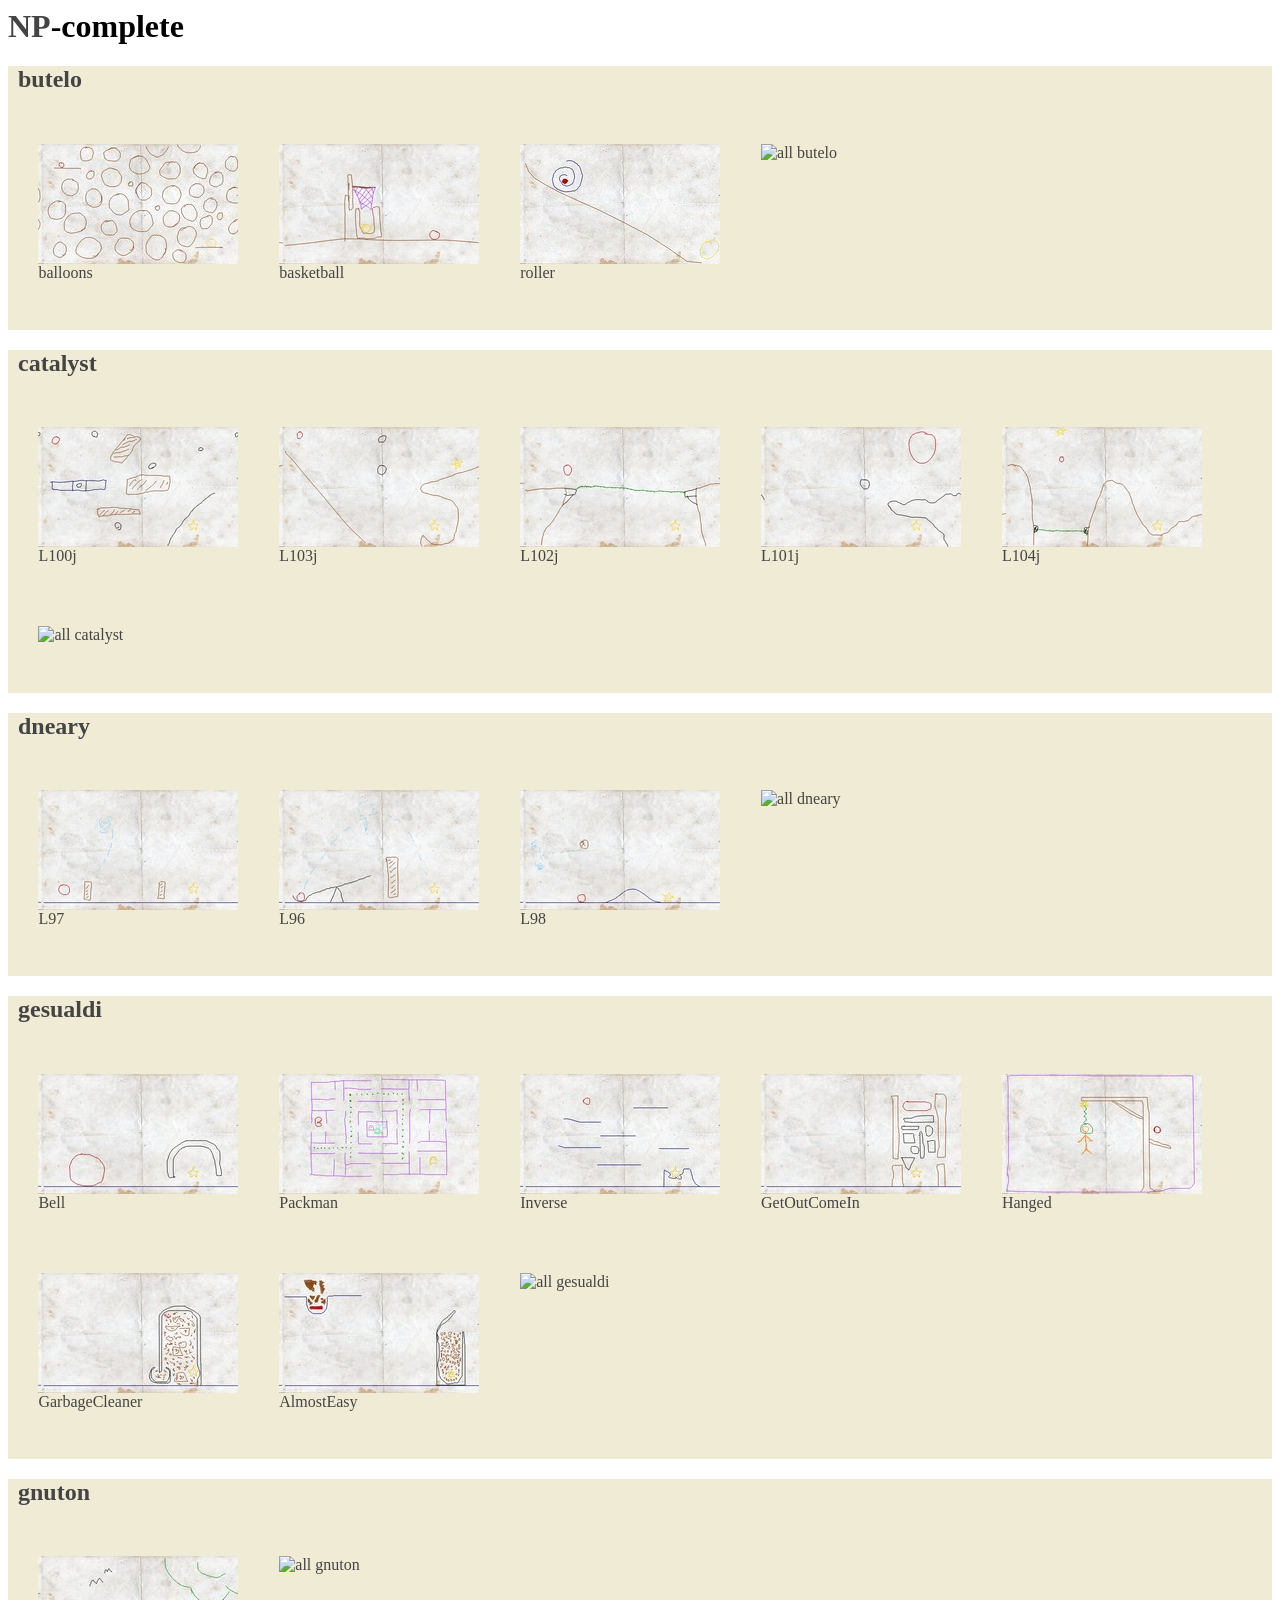
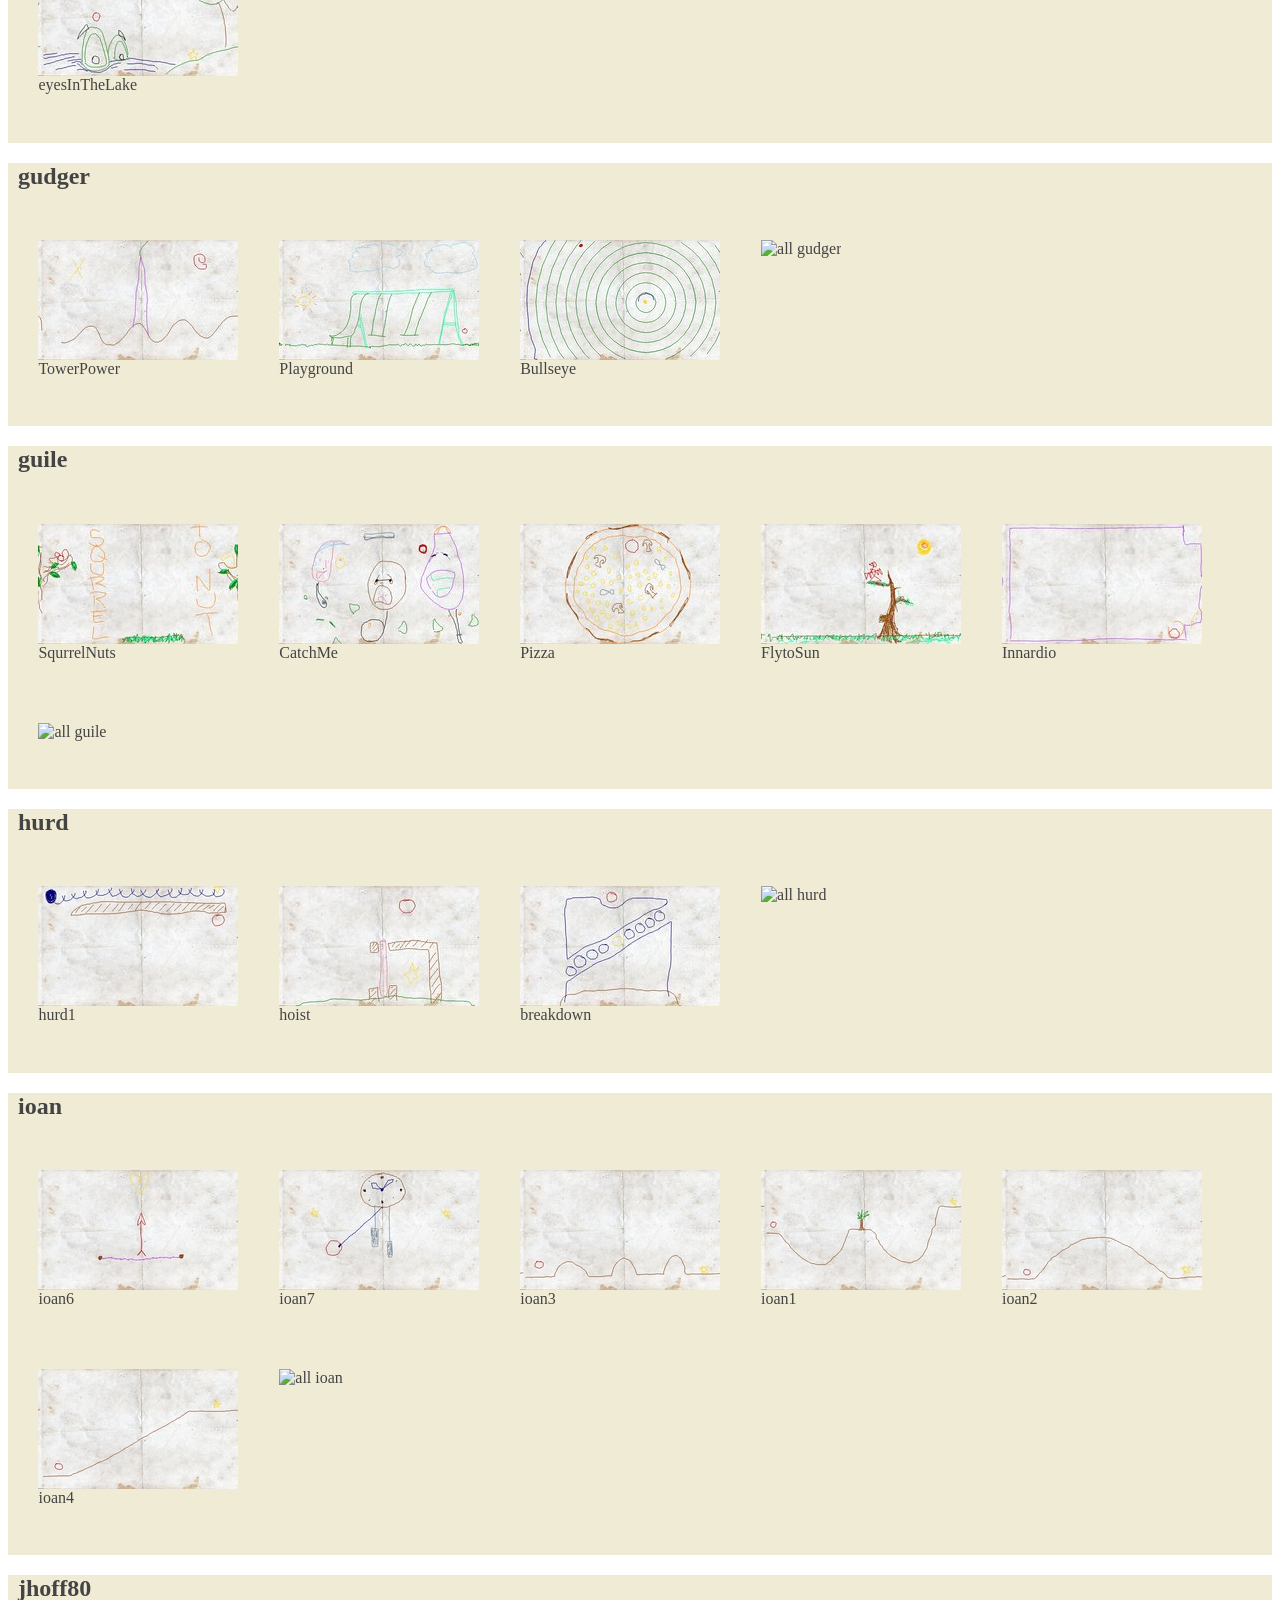
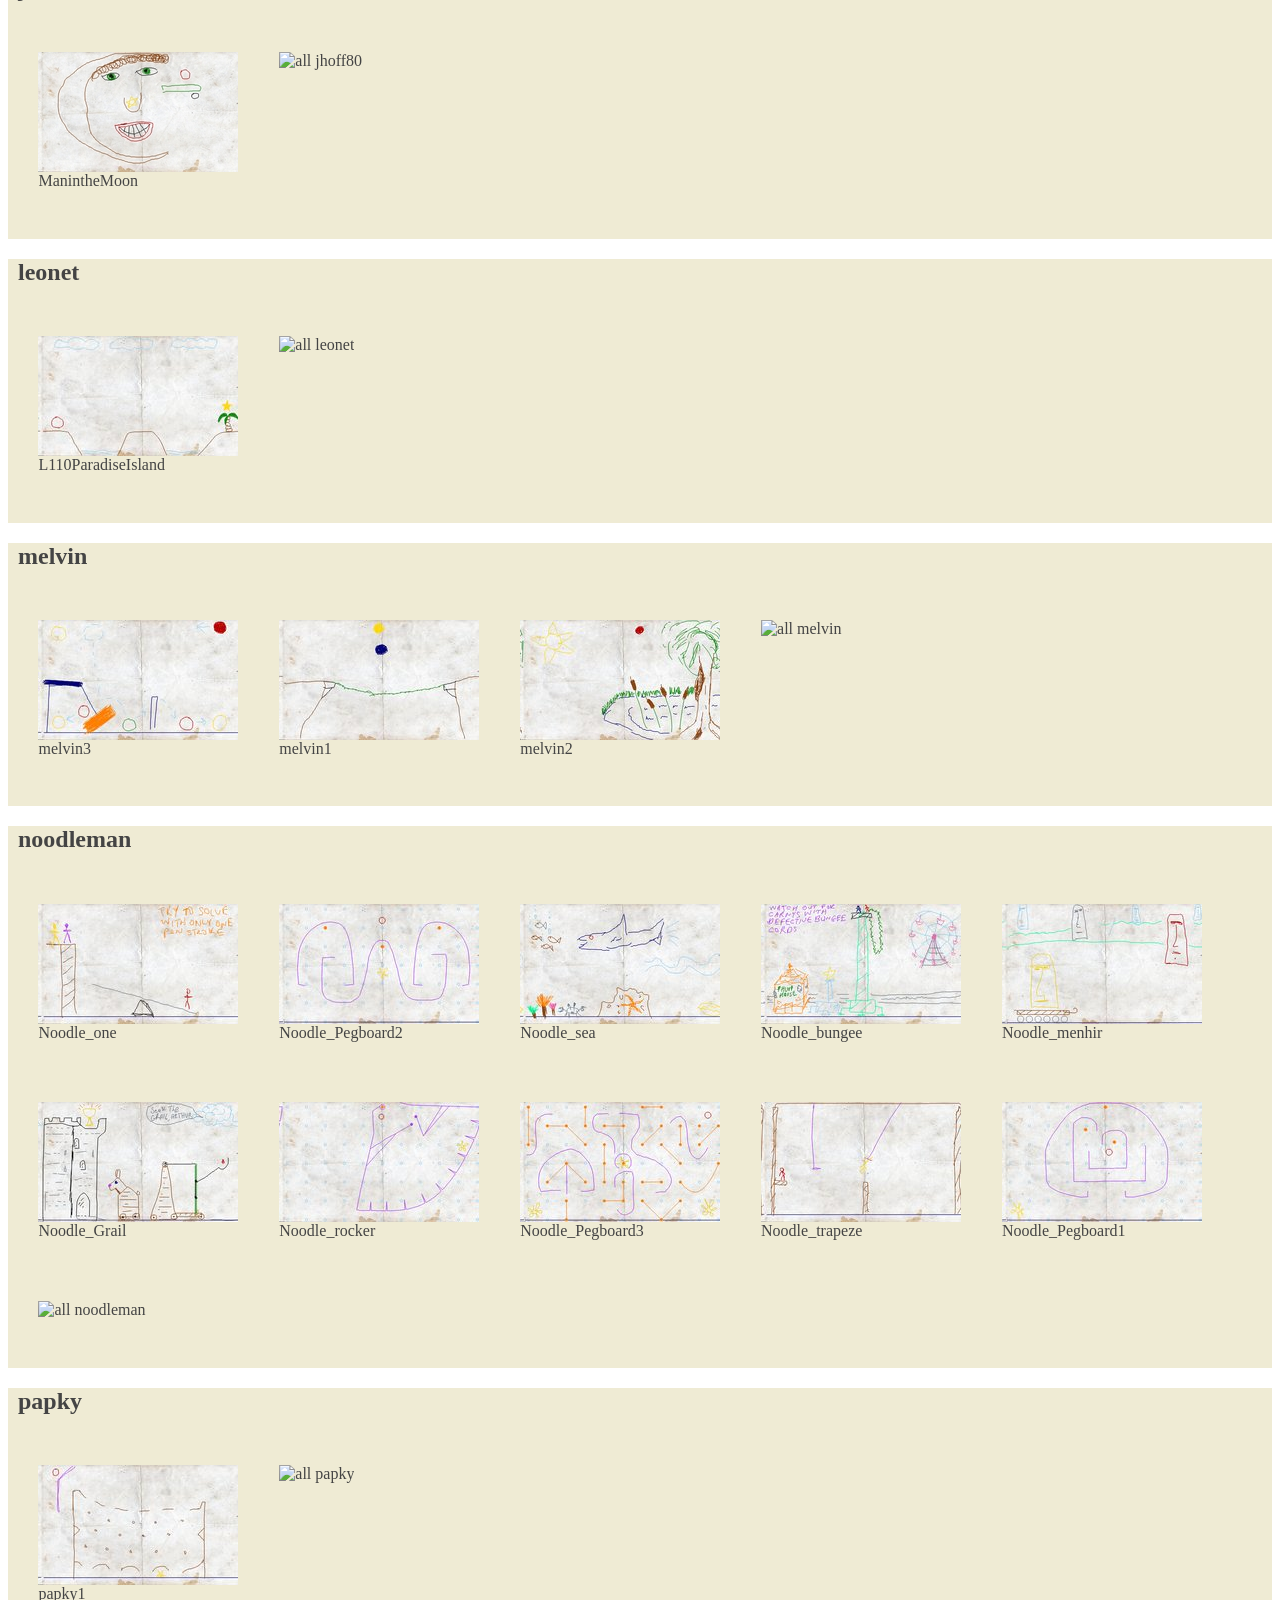
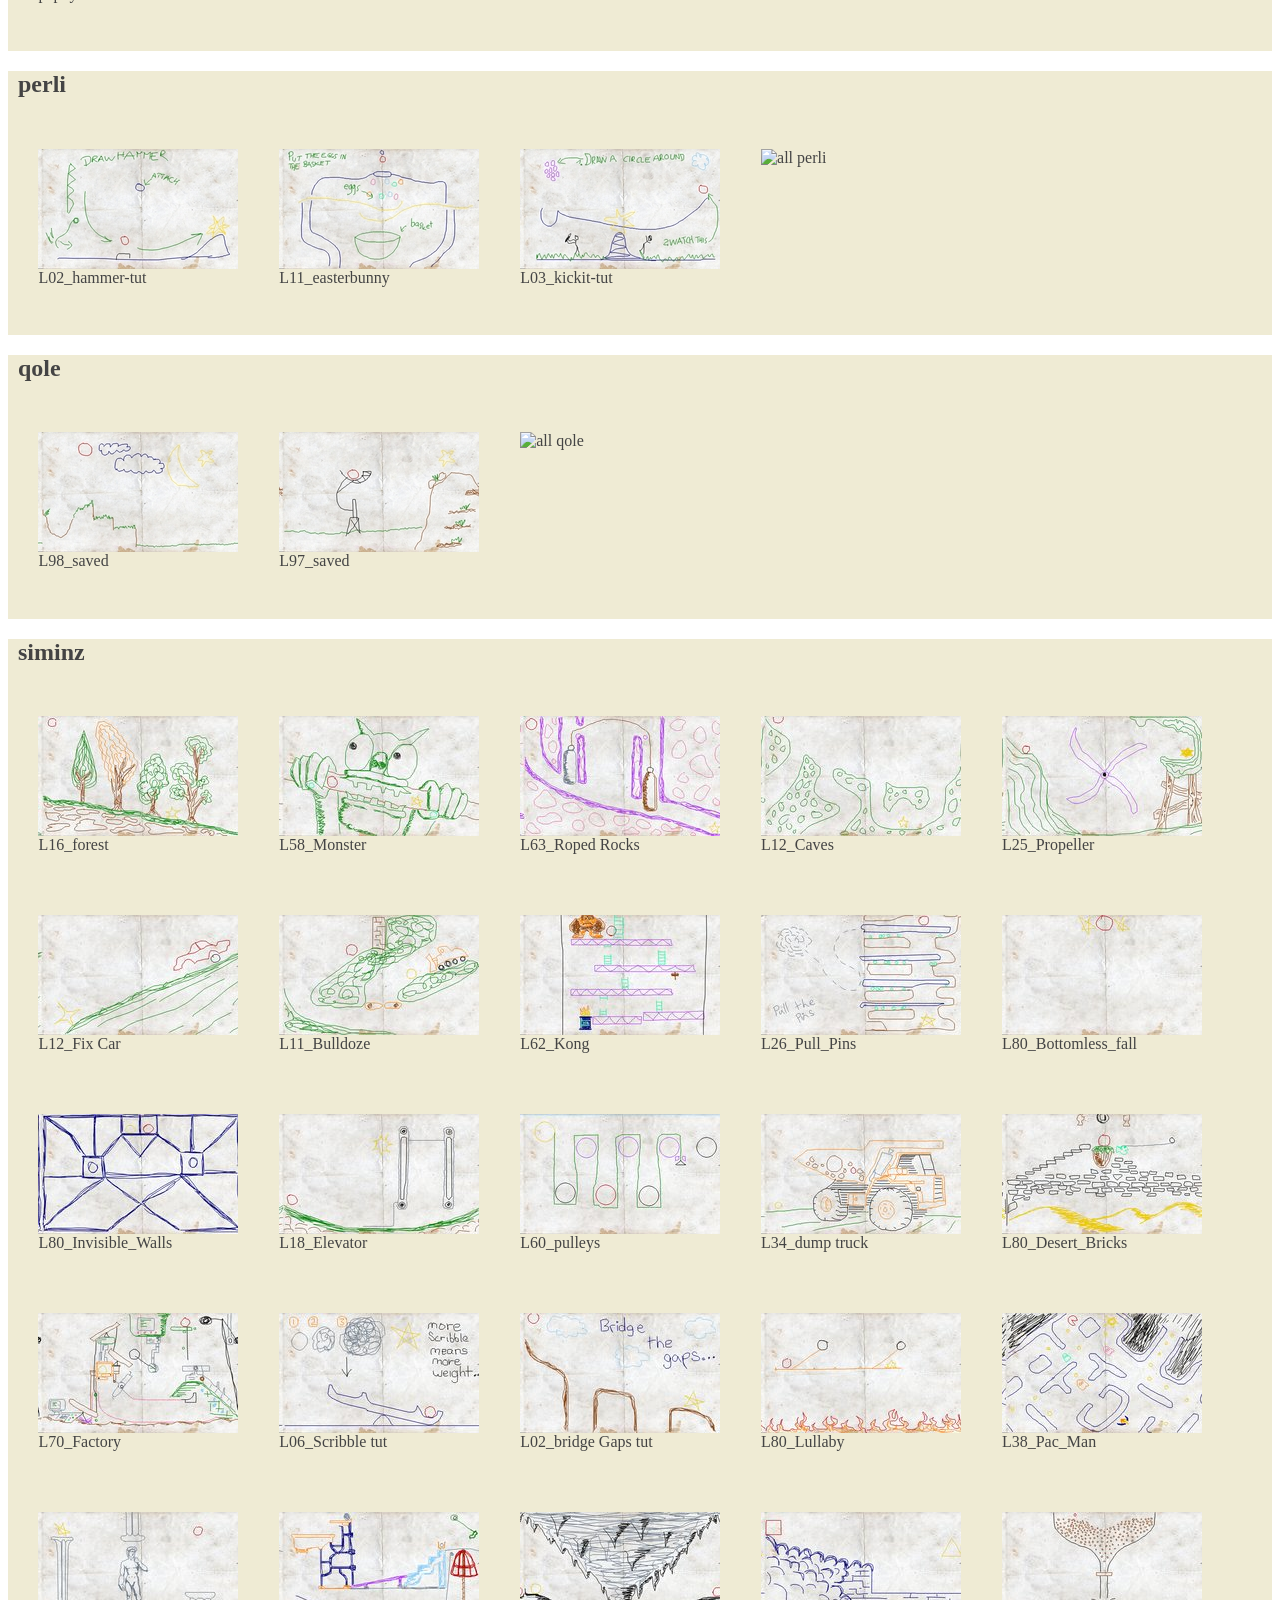
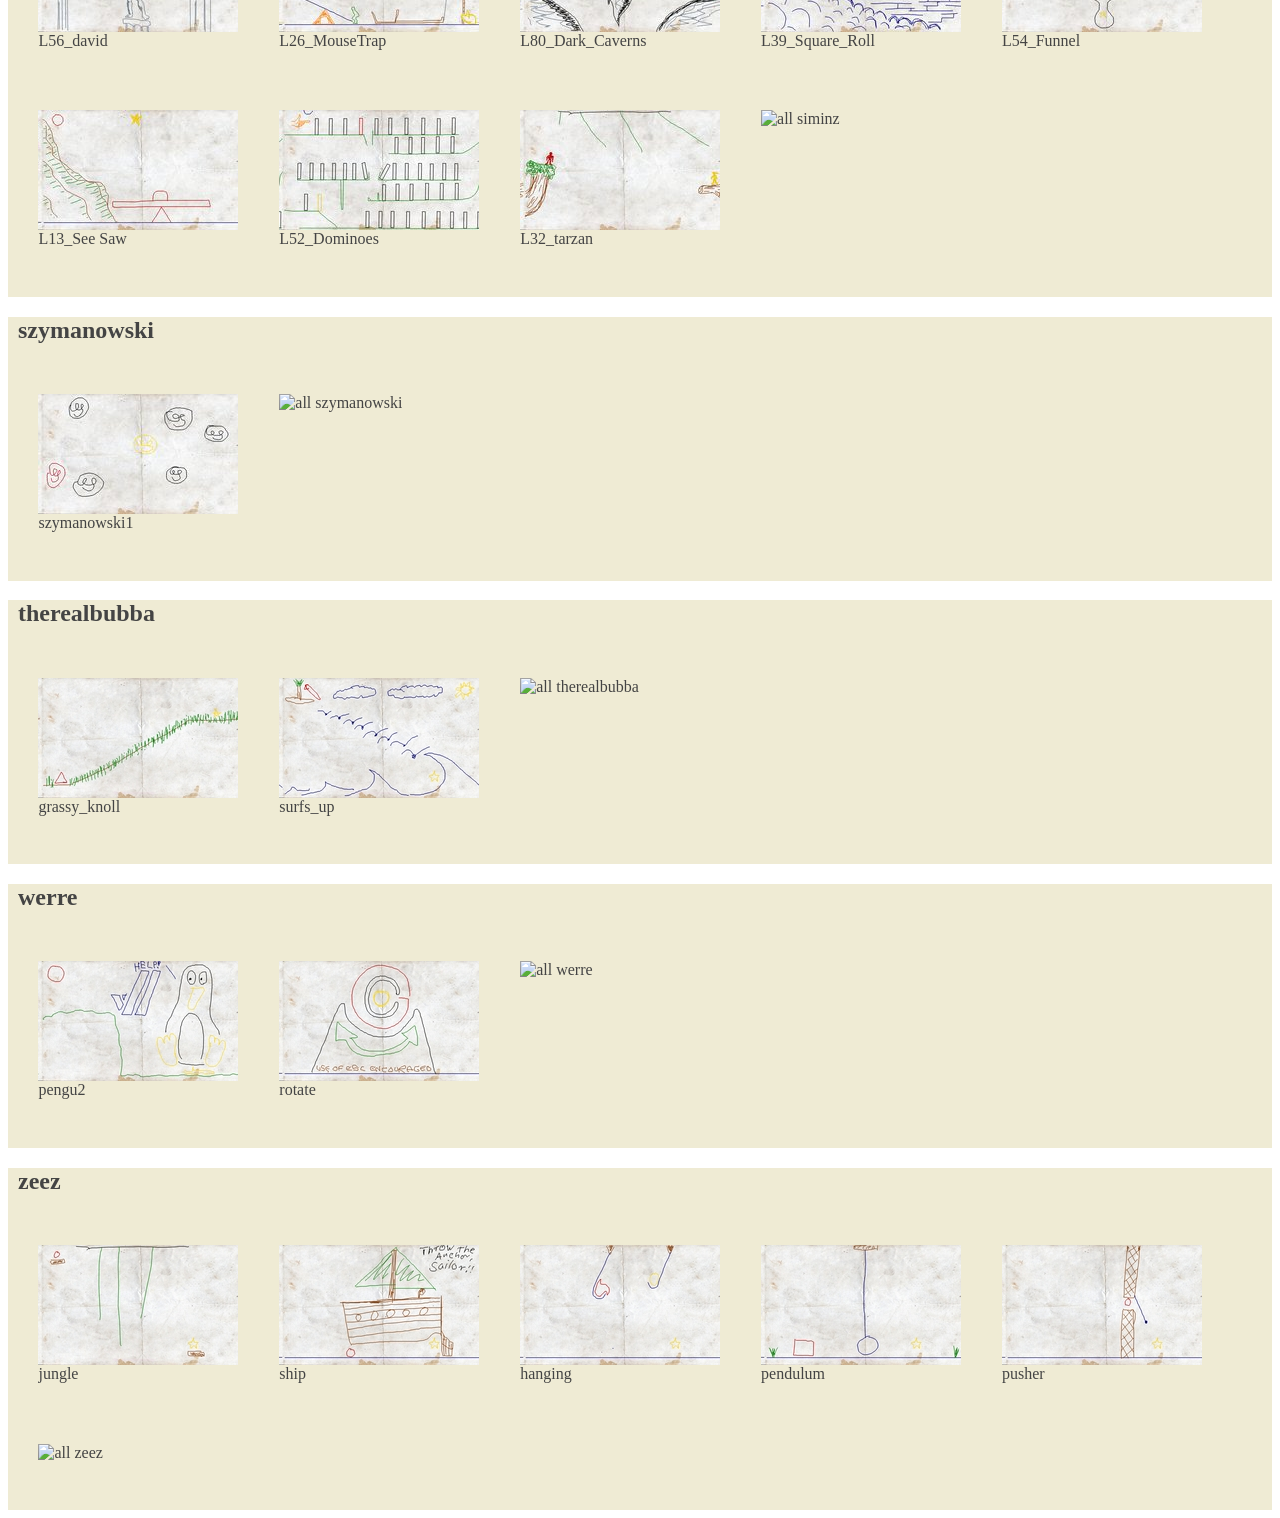
==== commit 74f7b0c8: "more levels from noodleman git-svn-id: https://vcs.maemo.org/svn/numptyphysics@122 2afca267-d0a4-46b" ====
--- a/www/levels/index.html
+++ b/www/levels/index.html
@@ -151,7 +151,11 @@
 </span></div>
 <div class="level"><a href="http://numptyphysics.garage.maemo.org/levels/./noodleman/Noodle_bungee.nph"> <img src="thumbs/__noodleman_Noodle_bungee_nph.jpg"/><br> <span class="name">Noodle_bungee</span></a> <span class="buttons">
 </span></div>
+<div class="level"><a href="http://numptyphysics.garage.maemo.org/levels/./noodleman/Noodle_menhir.nph"> <img src="thumbs/__noodleman_Noodle_menhir_nph.jpg"/><br> <span class="name">Noodle_menhir</span></a> <span class="buttons">
+</span></div>
 <div class="level"><a href="http://numptyphysics.garage.maemo.org/levels/./noodleman/Noodle_Grail.nph"> <img src="thumbs/__noodleman_Noodle_Grail_nph.jpg"/><br> <span class="name">Noodle_Grail</span></a> <span class="buttons">
+</span></div>
+<div class="level"><a href="http://numptyphysics.garage.maemo.org/levels/./noodleman/Noodle_rocker.nph"> <img src="thumbs/__noodleman_Noodle_rocker_nph.jpg"/><br> <span class="name">Noodle_rocker</span></a> <span class="buttons">
 </span></div>
 <div class="level"><a href="http://numptyphysics.garage.maemo.org/levels/./noodleman/Noodle_Pegboard3.nph"> <img src="thumbs/__noodleman_Noodle_Pegboard3_nph.jpg"/><br> <span class="name">Noodle_Pegboard3</span></a> <span class="buttons">
 </span></div>
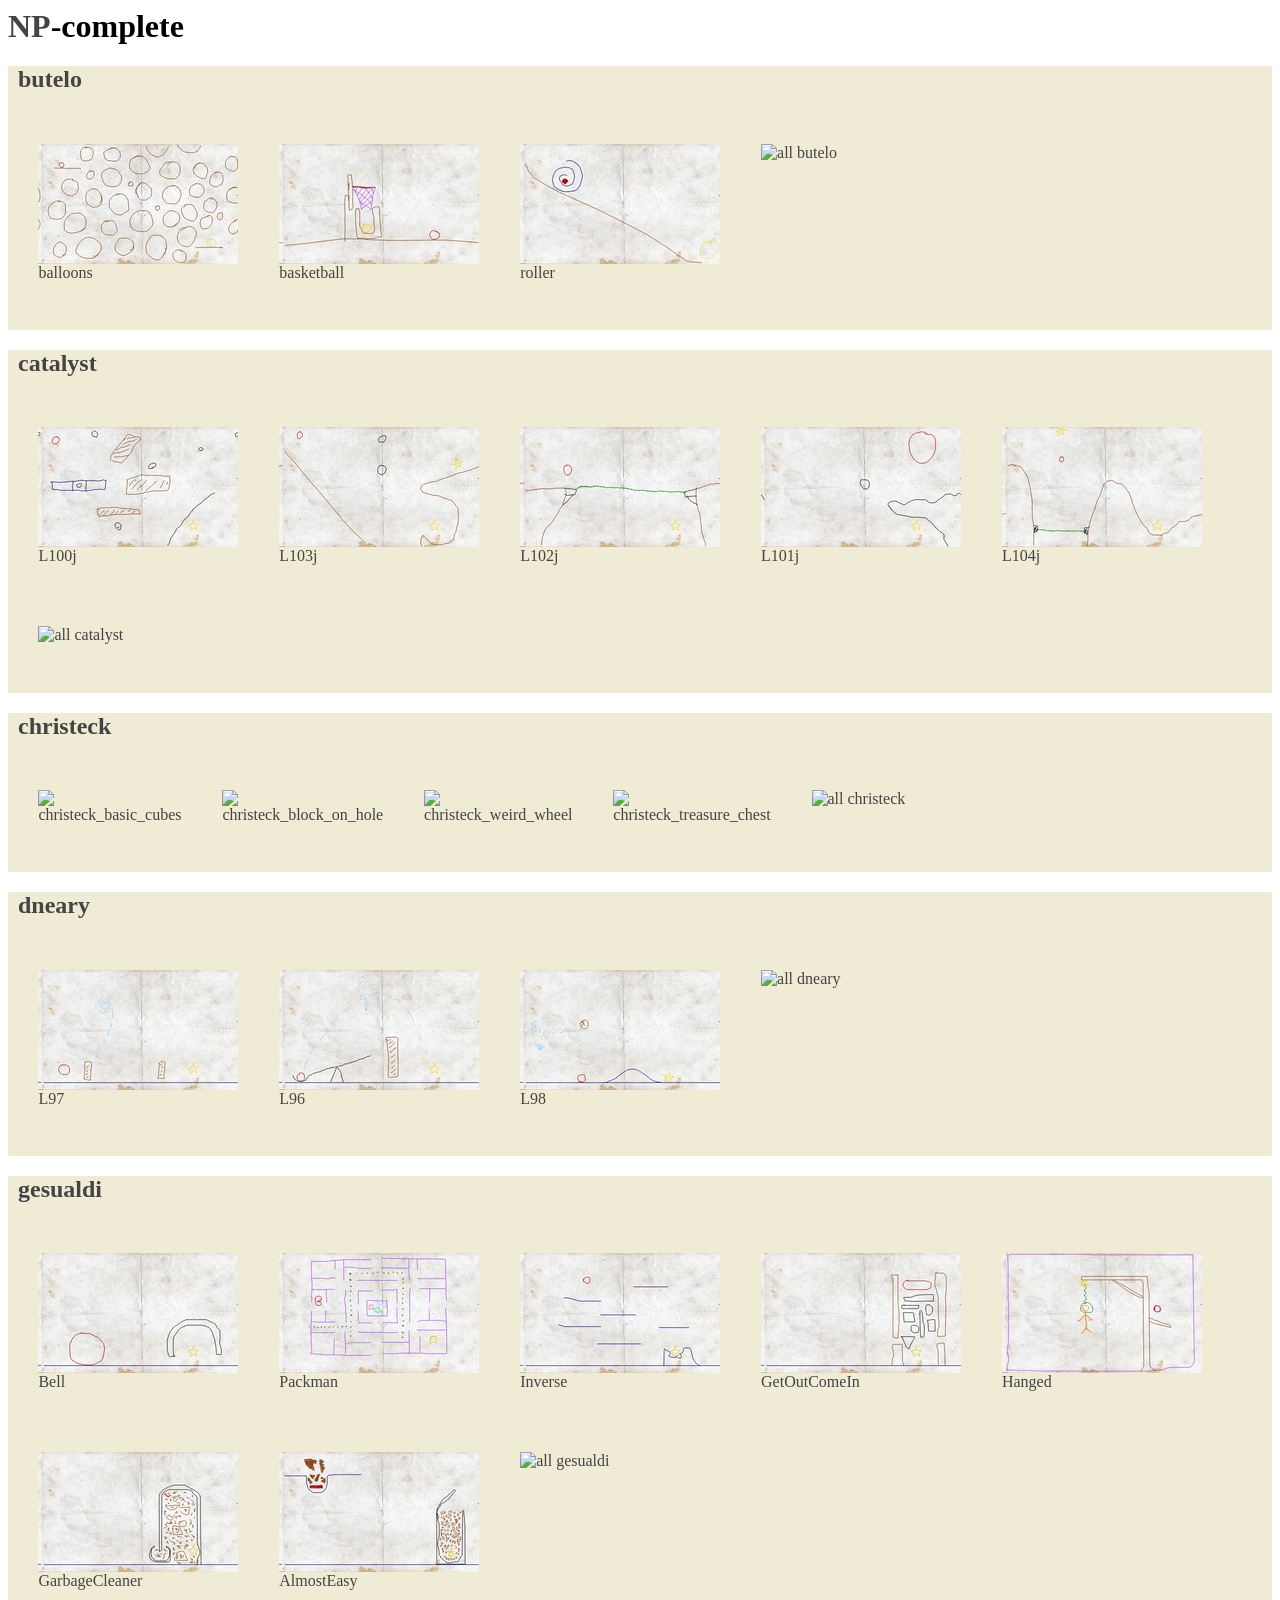
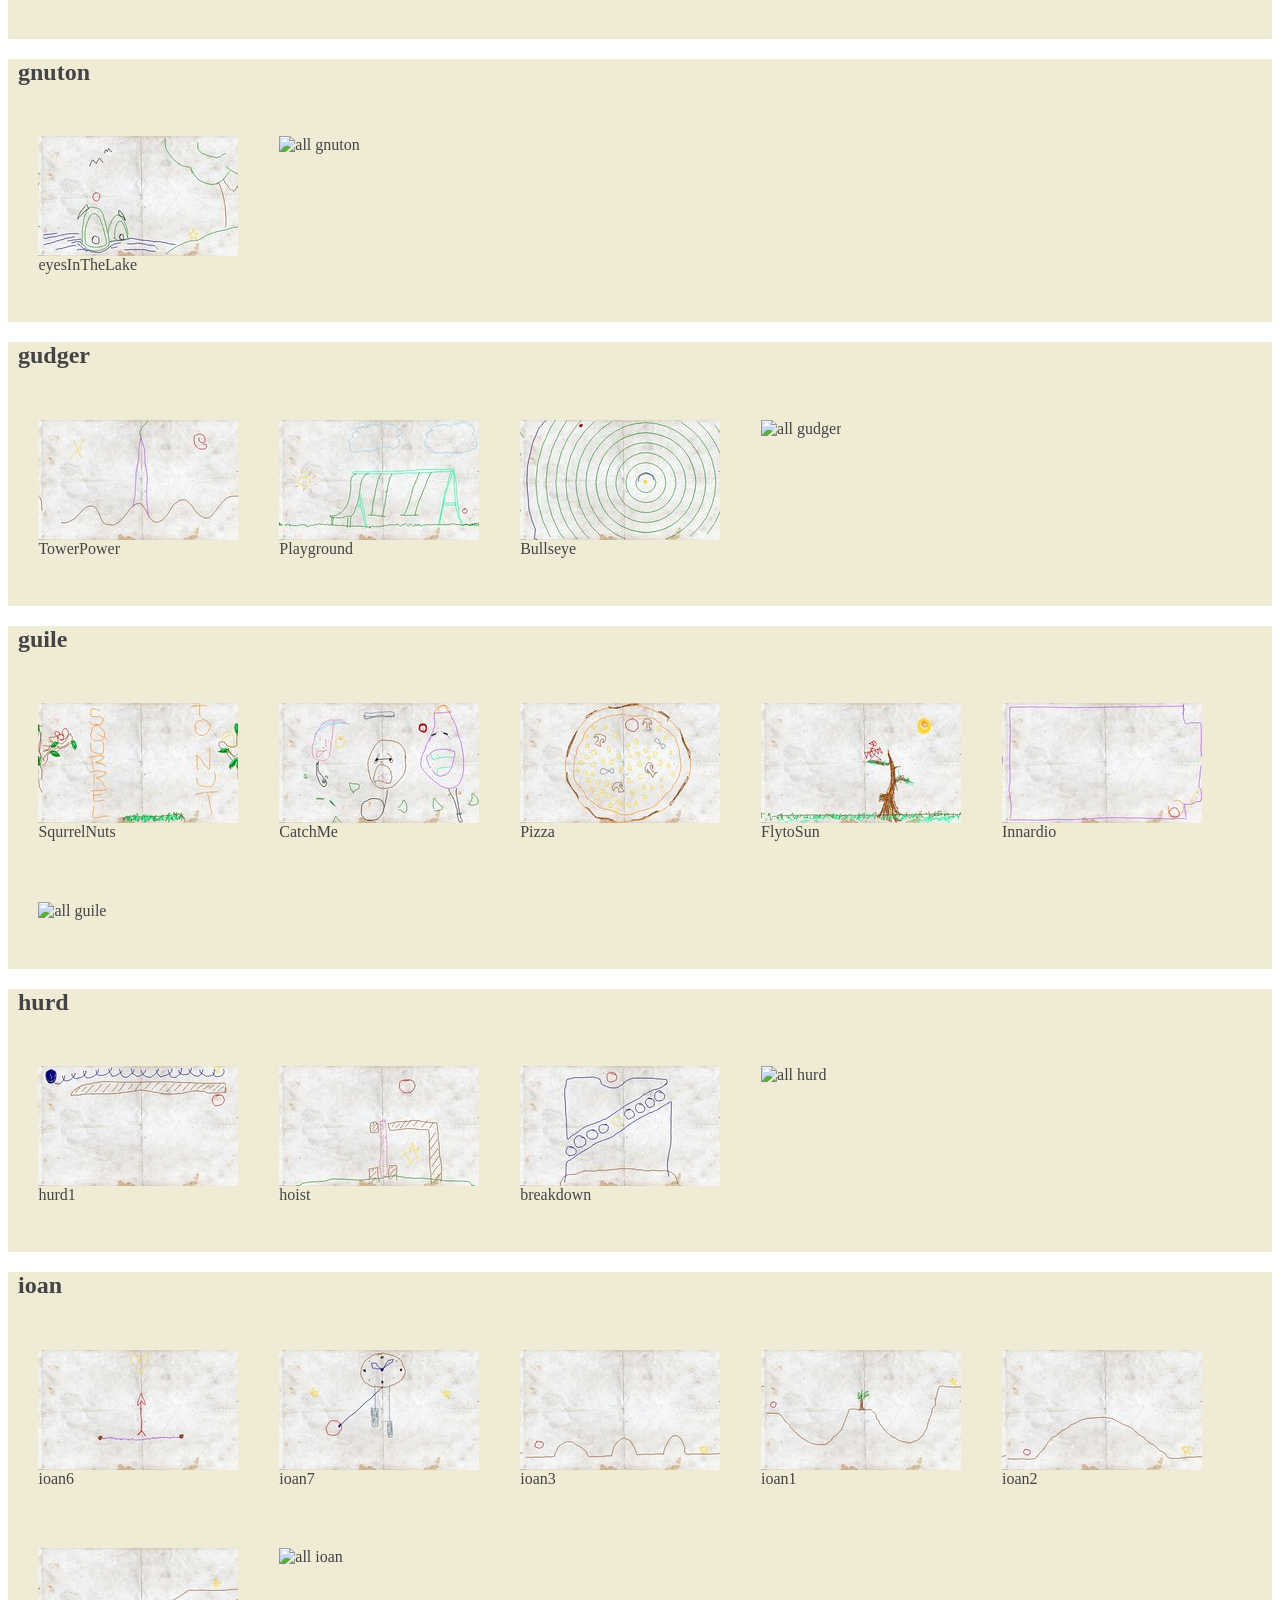
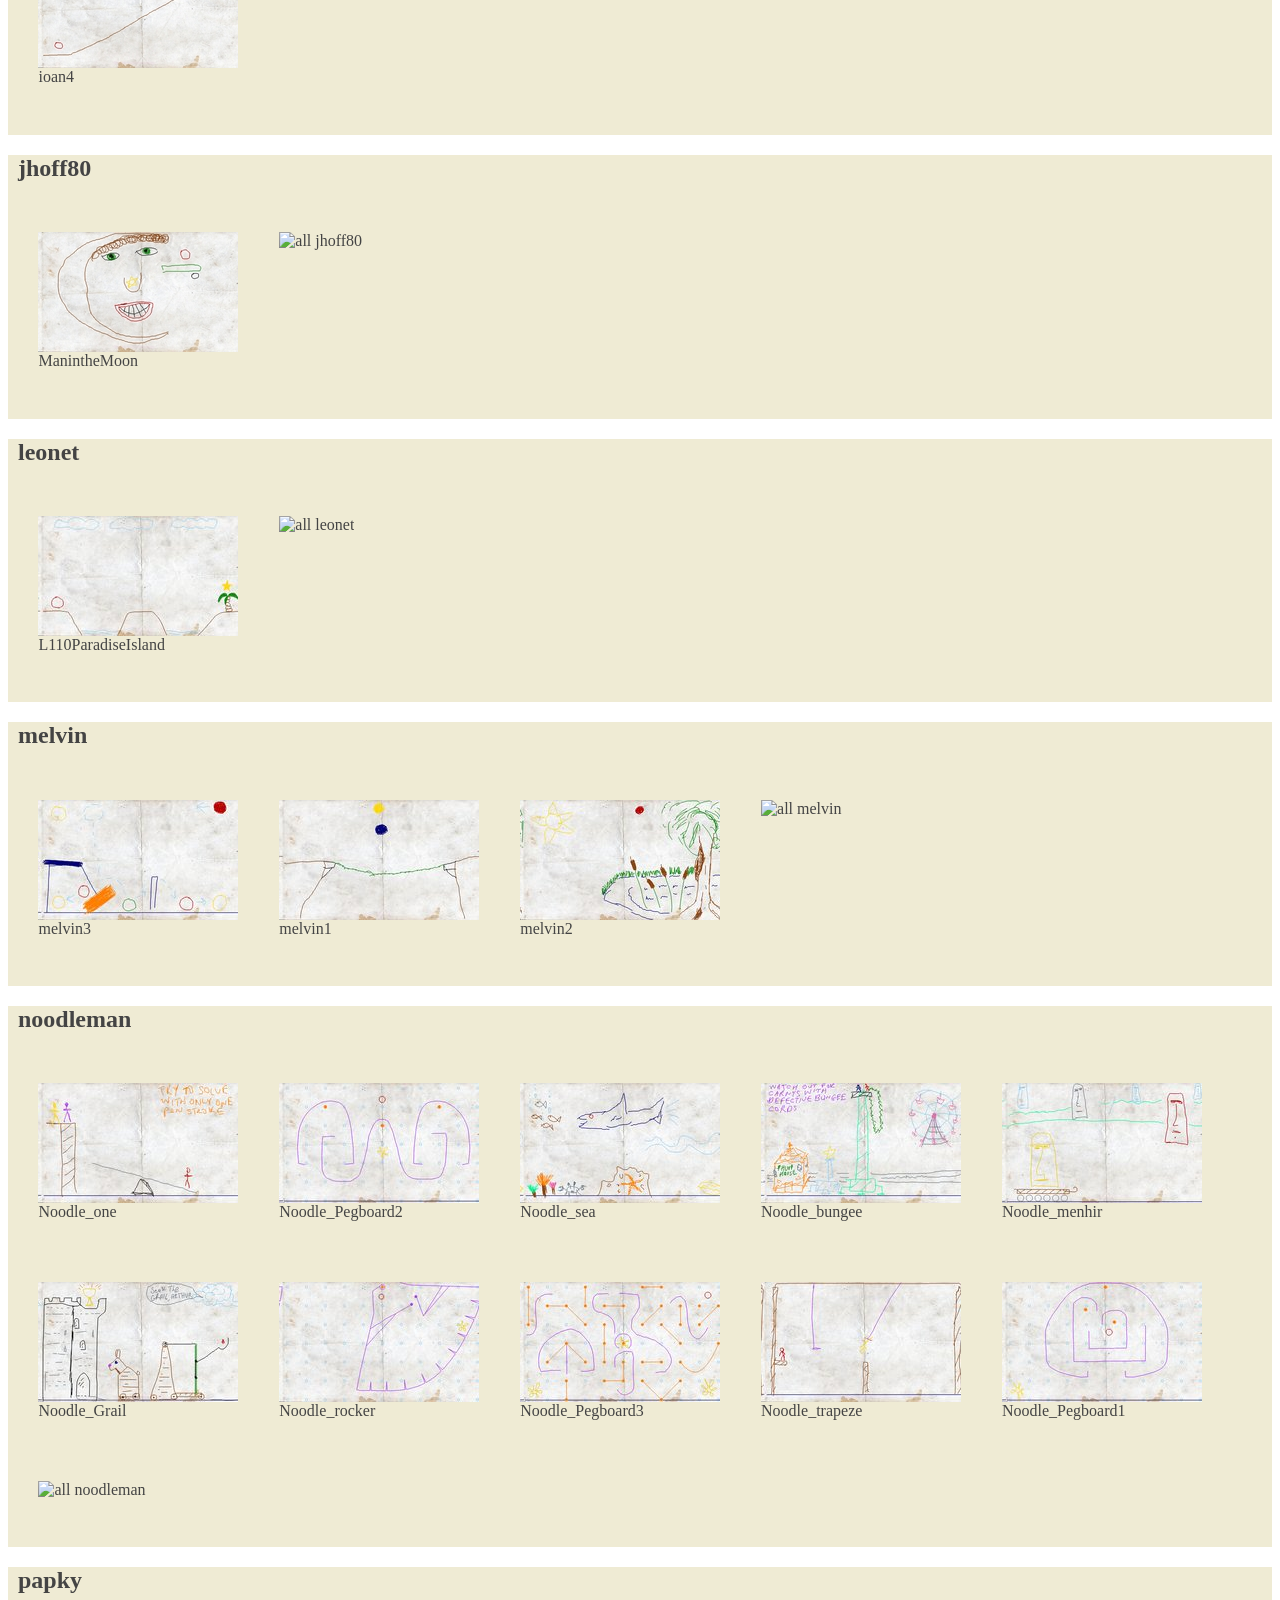
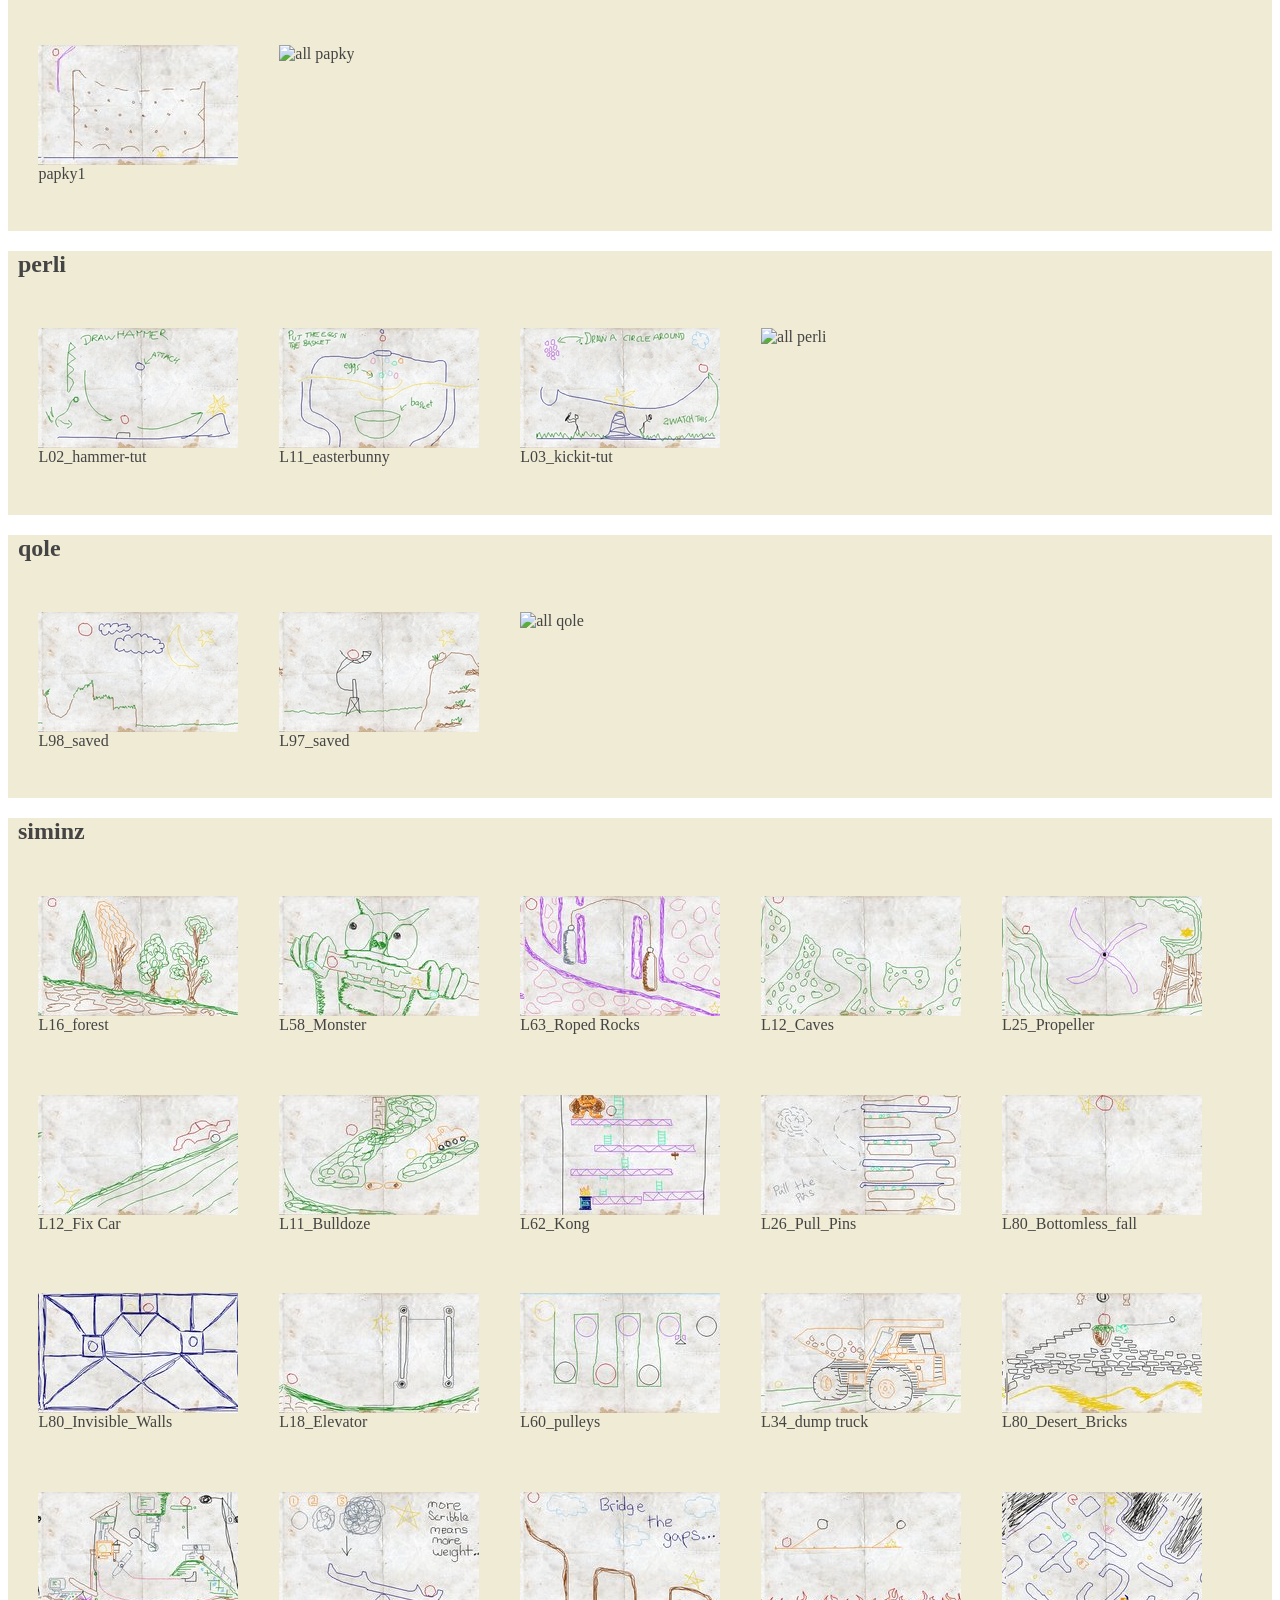
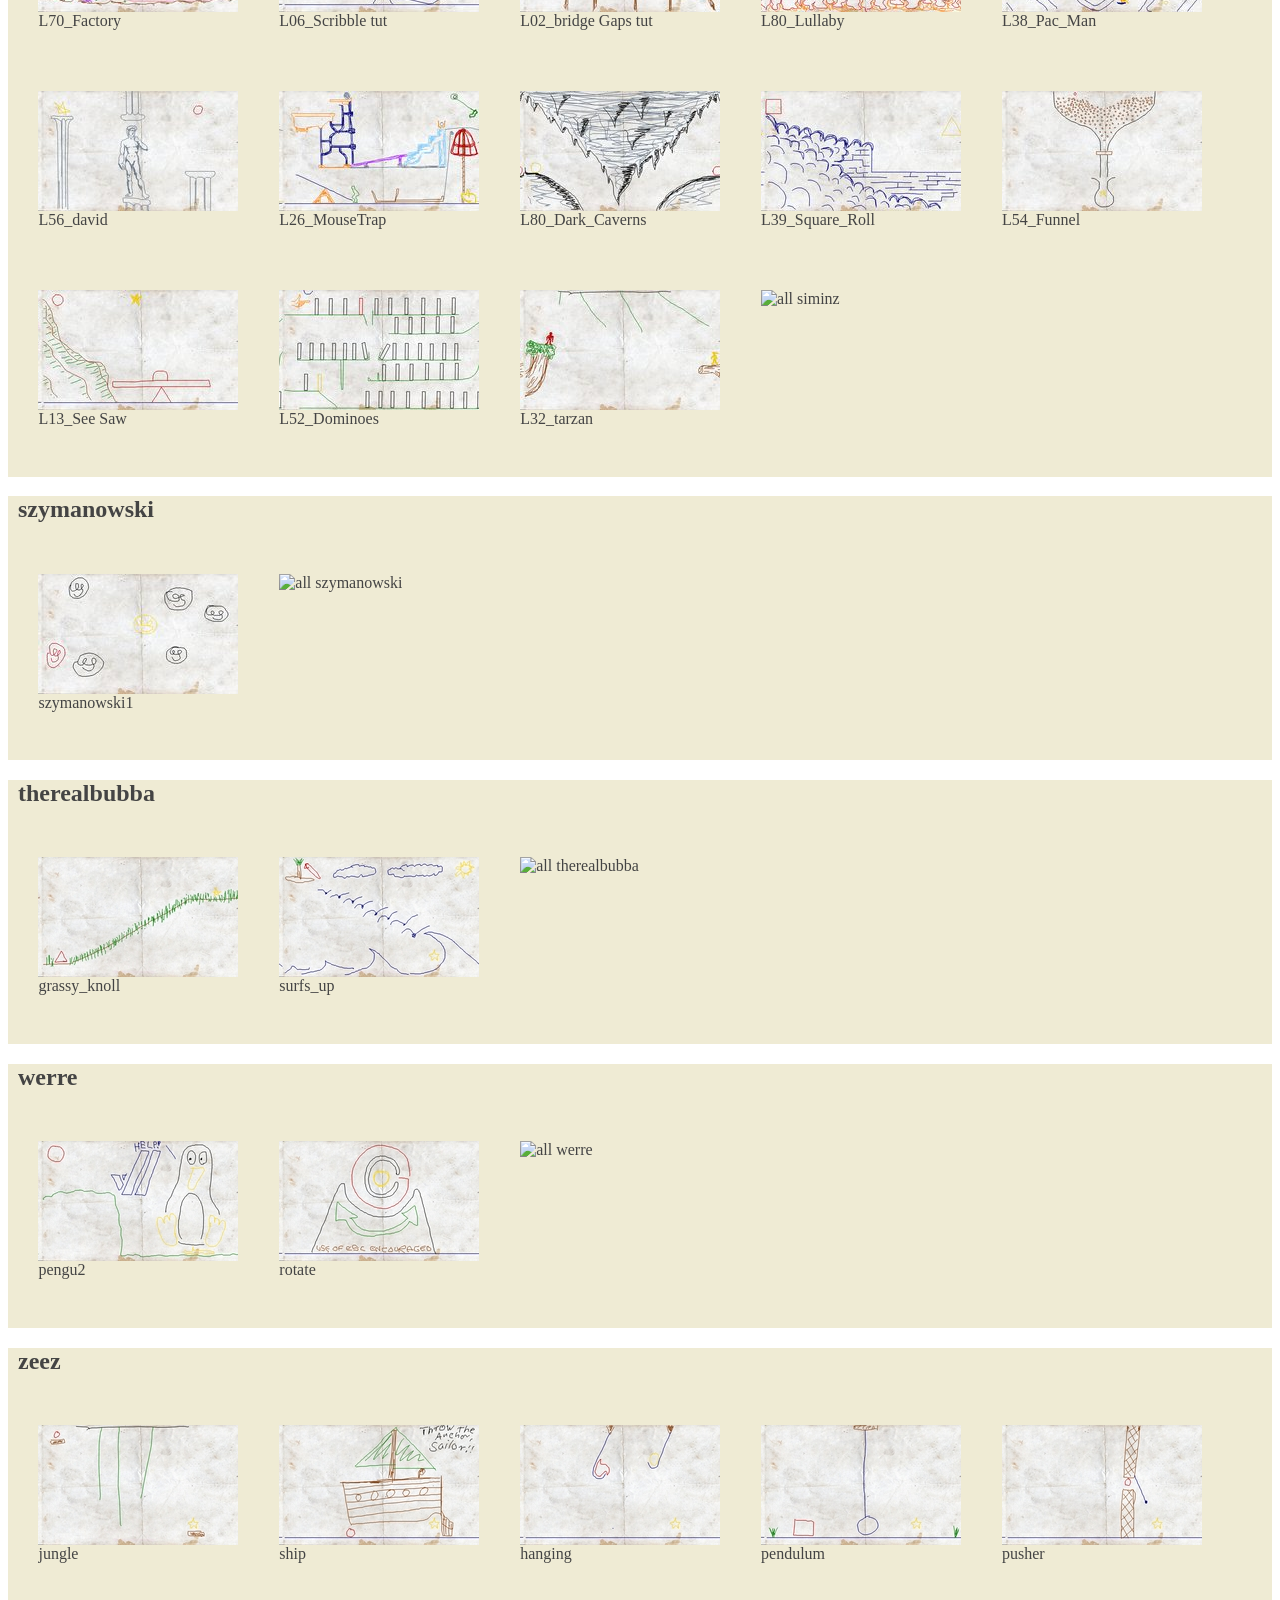
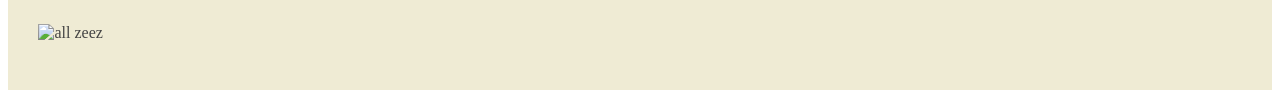
==== commit 8ddf58f9: "new levels from christeck git-svn-id: https://vcs.maemo.org/svn/numptyphysics@126 2afca267-d0a4-46bd" ====
--- a/www/levels/index.html
+++ b/www/levels/index.html
@@ -26,6 +26,19 @@
 catalyst" src="/images/all.gif"/></a></div>
 <div class=spacer>&nbsp;</div>
 </div>
+<div class="collection"><h2>christeck</h2>
+<div class="level"><a href="http://numptyphysics.garage.maemo.org/levels/./christeck/christeck_basic_cubes.nph"> <img src="thumbs/__christeck_christeck_basic_cubes_nph.jpg"/><br> <span class="name">christeck_basic_cubes</span></a> <span class="buttons">
+</span></div>
+<div class="level"><a href="http://numptyphysics.garage.maemo.org/levels/./christeck/christeck_block_on_hole.nph"> <img src="thumbs/__christeck_christeck_block_on_hole_nph.jpg"/><br> <span class="name">christeck_block_on_hole</span></a> <span class="buttons">
+</span></div>
+<div class="level"><a href="http://numptyphysics.garage.maemo.org/levels/./christeck/christeck_weird_wheel.nph"> <img src="thumbs/__christeck_christeck_weird_wheel_nph.jpg"/><br> <span class="name">christeck_weird_wheel</span></a> <span class="buttons">
+</span></div>
+<div class="level"><a href="http://numptyphysics.garage.maemo.org/levels/./christeck/christeck_treasure_chest.nph"> <img src="thumbs/__christeck_christeck_treasure_chest_nph.jpg"/><br> <span class="name">christeck_treasure_chest</span></a> <span class="buttons">
+</span></div>
+<div class="level"><a href="./christeck/./christeck.npz"><img alt="all 
+christeck" src="/images/all.gif"/></a></div>
+<div class=spacer>&nbsp;</div>
+</div>
 <div class="collection"><h2>dneary</h2>
 <div class="level"><a href="http://numptyphysics.garage.maemo.org/levels/./dneary/L97.nph"> <img src="thumbs/__dneary_L97_nph.jpg"/><br> <span class="name">L97</span></a> <span class="buttons">
 </span></div>
